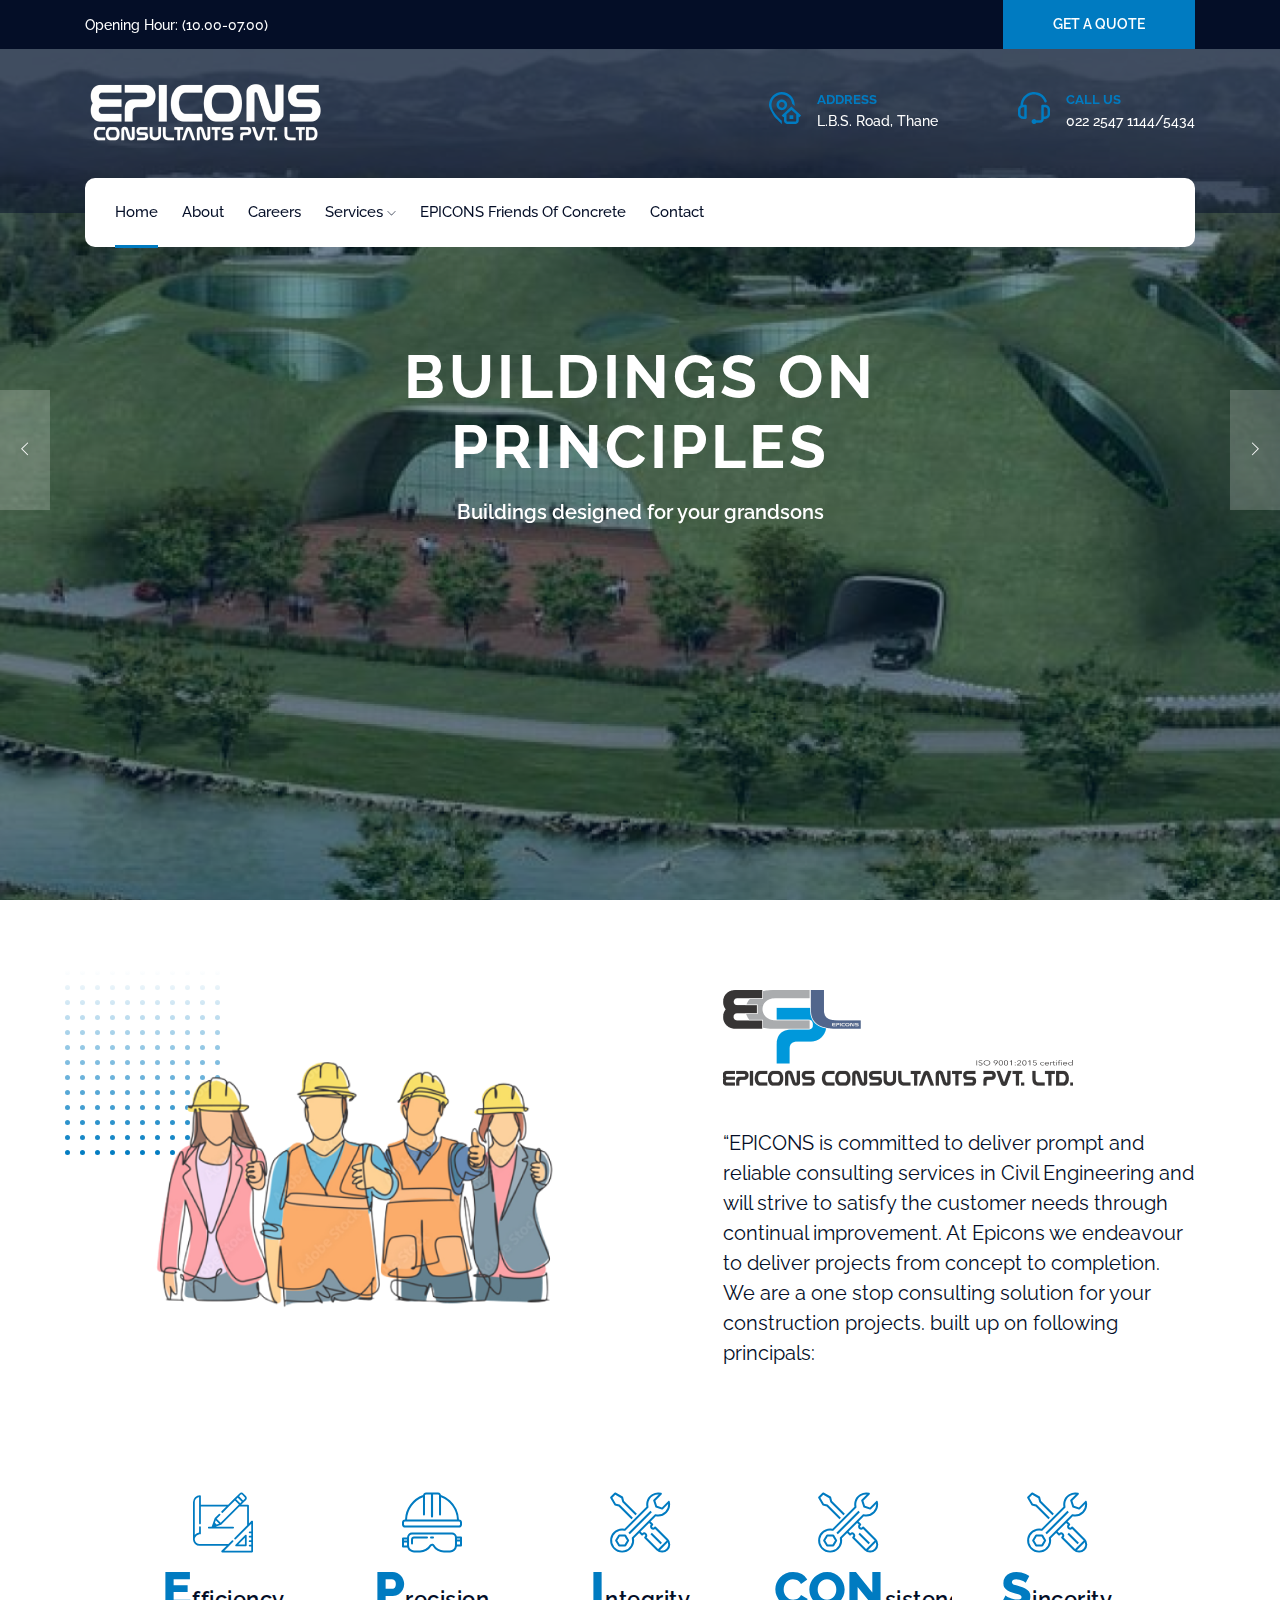
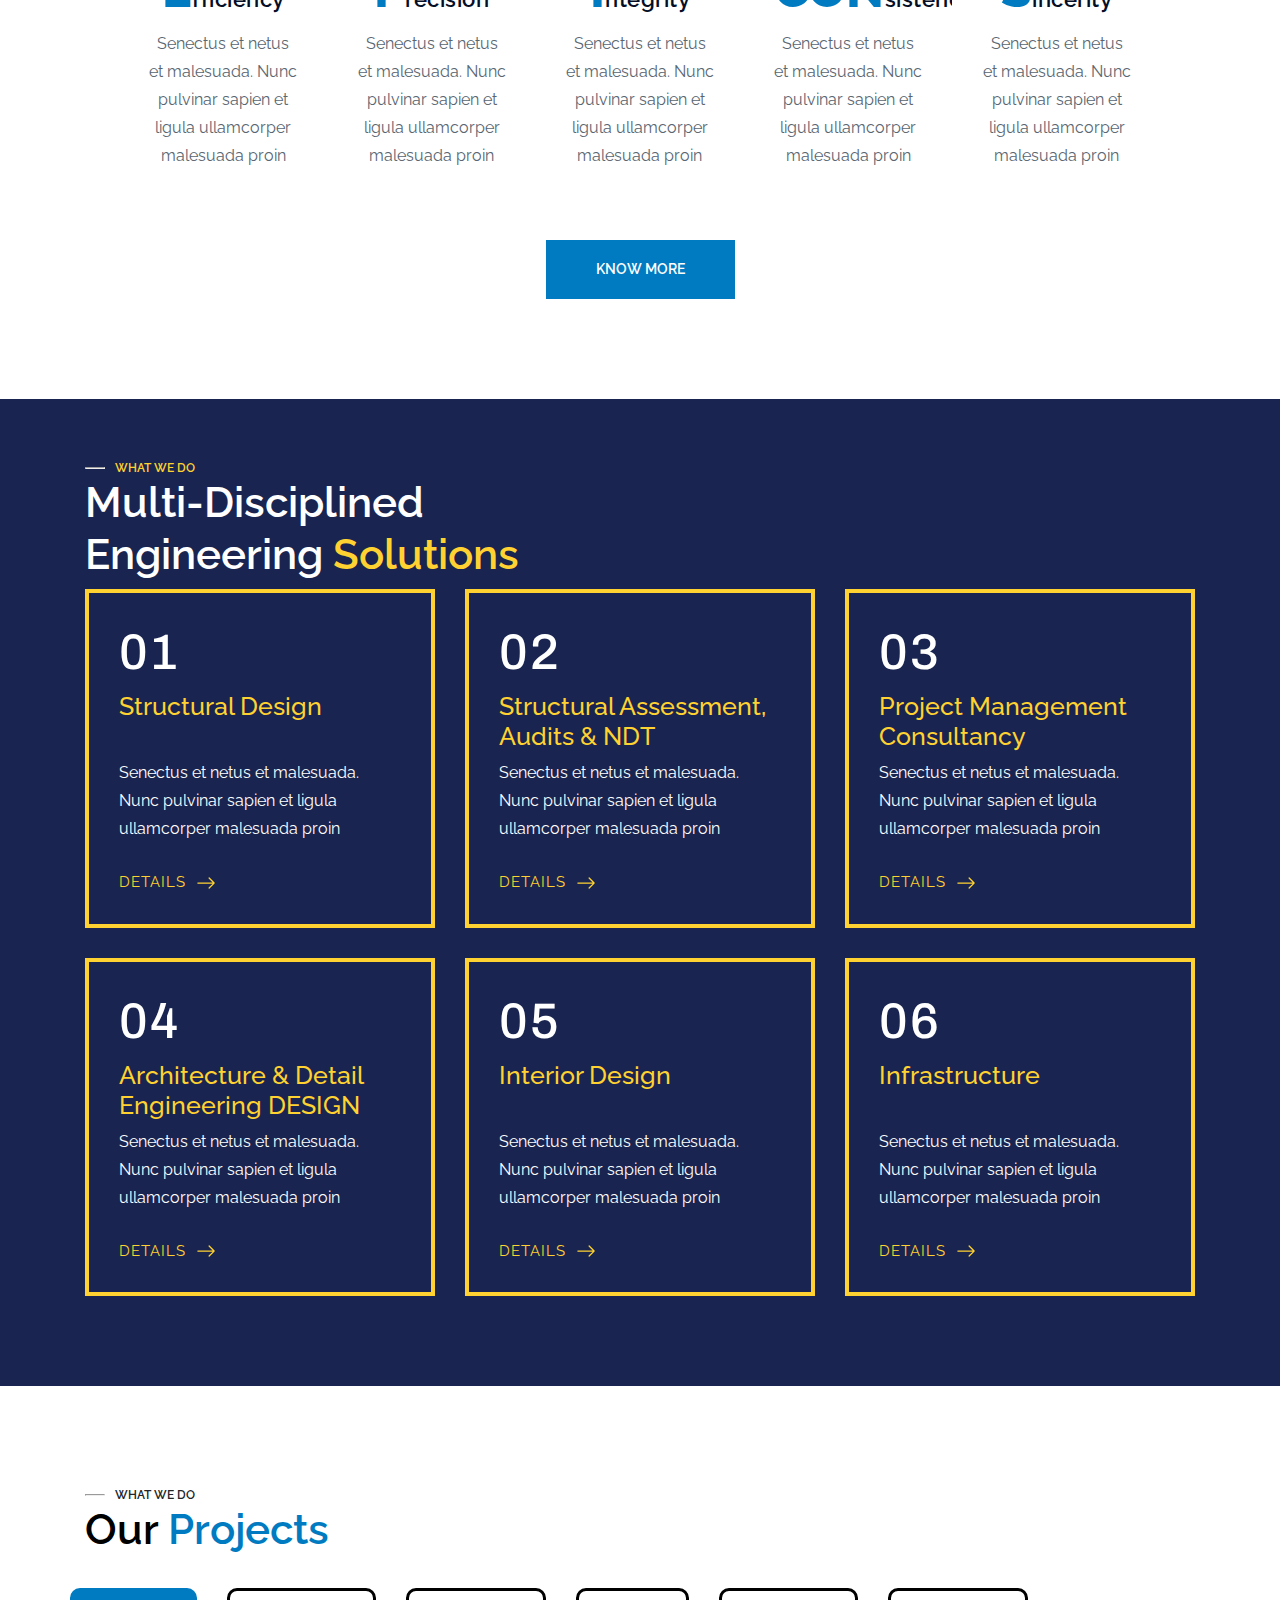
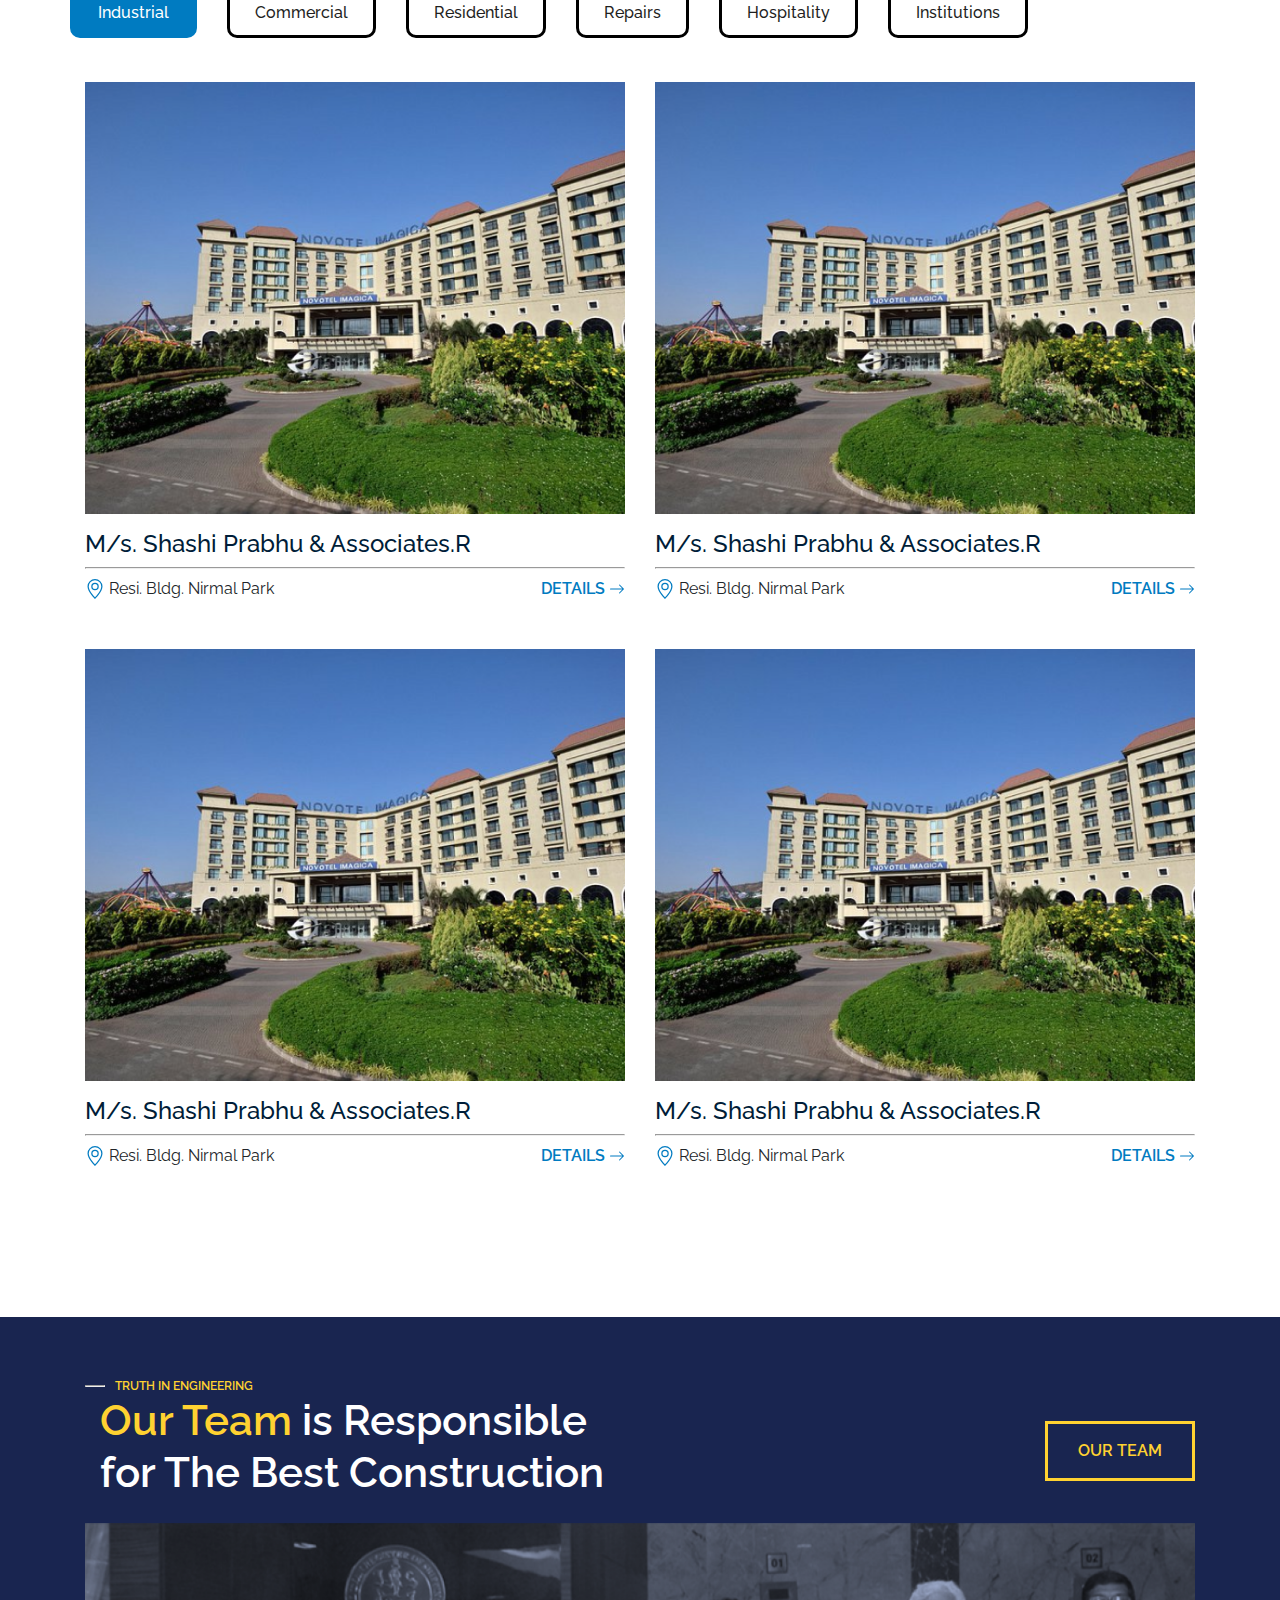
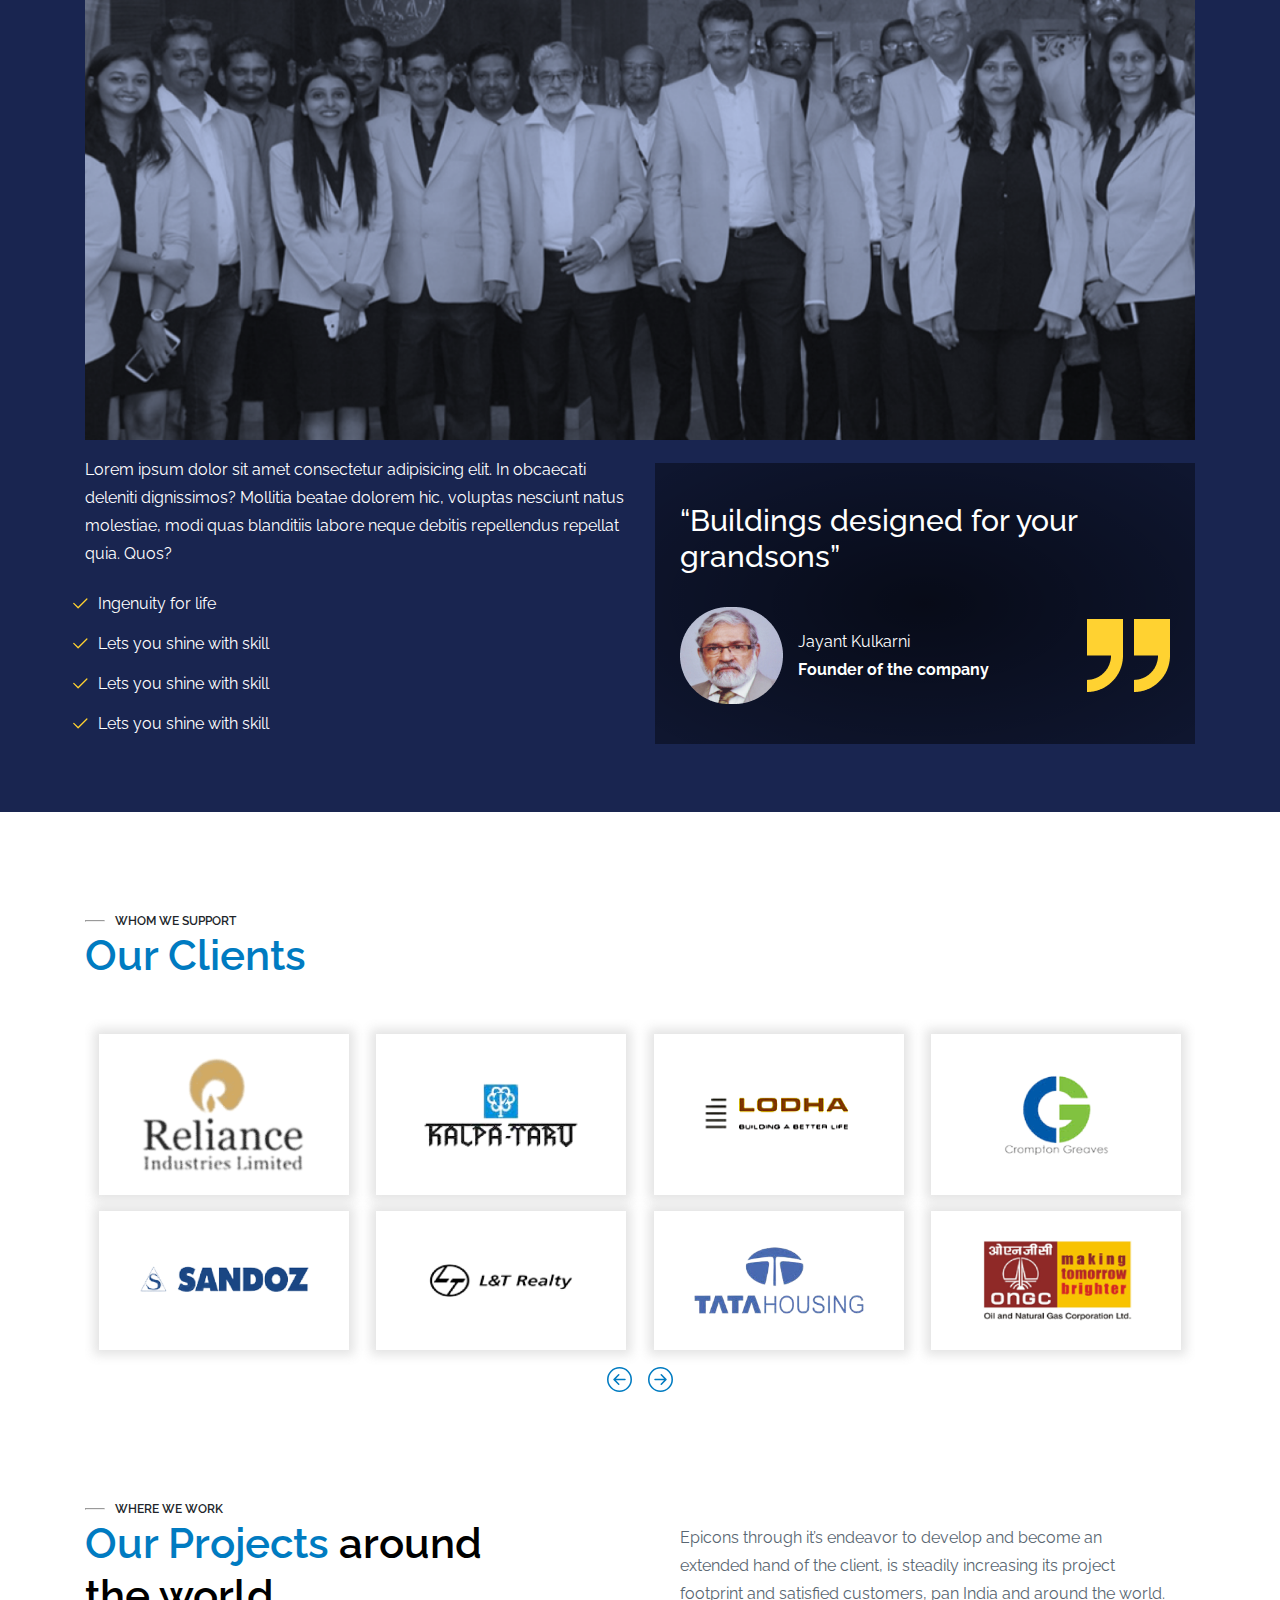
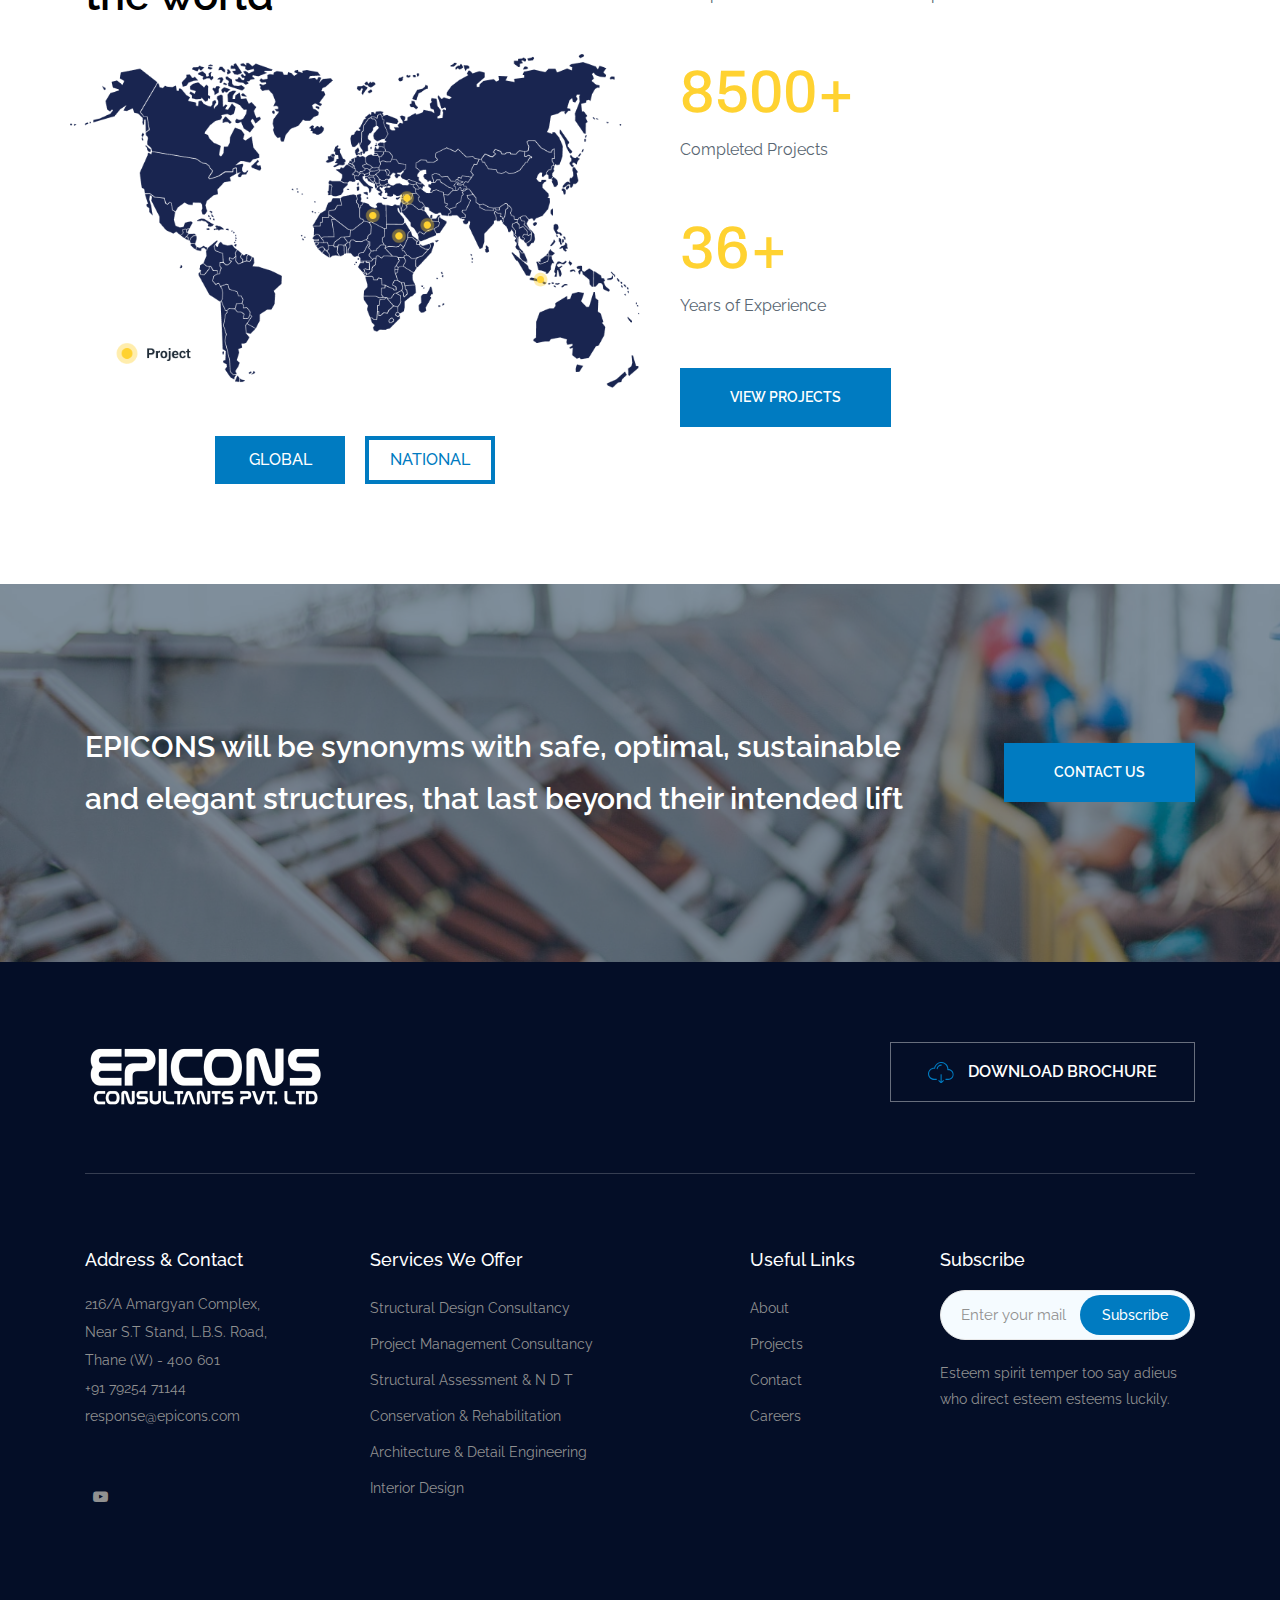
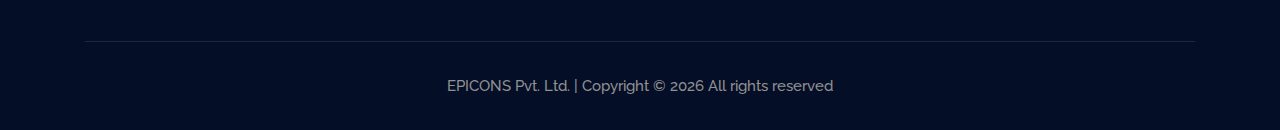
==== index.html @ 855ea17b "navigation" ====
<!doctype html>
<html class="no-js" lang="zxx">

<head>
    <meta charset="utf-8">
    <meta http-equiv="x-ua-compatible" content="ie=edge">
    <title>EPICONS</title>
    <meta name="description" content="">
    <meta name="viewport" content="width=device-width, initial-scale=1">

    <link rel="shortcut icon" type="image/x-icon" href="img/favicon.png">


    <link rel="stylesheet" href="css/bootstrap.min.css">
    <link rel="stylesheet" href="css/owl.carousel.min.css">
    <link rel="stylesheet" href="css/magnific-popup.css">
    <link rel="stylesheet" href="css/font-awesome.min.css">
    <link rel="stylesheet" href="css/themify-icons.css">
    <link rel="stylesheet" href="css/gijgo.css">
    <link rel="stylesheet" href="css/nice-select.css">
    <link rel="stylesheet" href="css/flaticon.css">
    <link rel="stylesheet" href="css/slicknav.css">
    <link rel="stylesheet" href="css/style.css">

    <link rel="preconnect" href="https://fonts.googleapis.com">
    <link rel="preconnect" href="https://fonts.gstatic.com" crossorigin>
    <link
        href="https://fonts.googleapis.com/css2?family=Archivo:wght@100;200;300;400;500;600;700;800;900&family=Roboto:wght@100&display=swap"
        rel="stylesheet">

        <script src="https://ajax.googleapis.com/ajax/libs/jquery/3.6.4/jquery.min.js"></script>

        <script>
            function changeMap(id){
                if(id=="global_button"){
                    $("#national_button").removeClass("active");
                    $("#global_button").addClass("active");
                    $("#national_image").hide();
                    $("#global_image").fadeIn();
                } else{
                    $("#national_button").addClass("active");
                    $("#global_button").removeClass("active");
                    $("#global_image").hide();
                    $("#national_image").fadeIn();
                }
            }

            function changeProjects(id){
                $(".project_button").removeClass("active");
                $("#"+id).addClass("active");
                $(".projects_display").hide();
                $("#"+id.split("_")[0]).fadeIn();
            }
        </script>

    <script
        nonce="8dee9fea-ecc6-48df-b8ef-0957b97d3452">(function (w, d) { !function (bv, bw, bx, by) { bv[bx] = bv[bx] || {}; bv[bx].executed = []; bv.zaraz = { deferred: [], listeners: [] }; bv.zaraz.q = []; bv.zaraz._f = function (bz) { return function () { var bA = Array.prototype.slice.call(arguments); bv.zaraz.q.push({ m: bz, a: bA }) } }; for (const bB of ["track", "set", "debug"]) bv.zaraz[bB] = bv.zaraz._f(bB); bv.zaraz.init = () => { var bC = bw.getElementsByTagName(by)[0], bD = bw.createElement(by), bE = bw.getElementsByTagName("title")[0]; bE && (bv[bx].t = bw.getElementsByTagName("title")[0].text); bv[bx].x = Math.random(); bv[bx].w = bv.screen.width; bv[bx].h = bv.screen.height; bv[bx].j = bv.innerHeight; bv[bx].e = bv.innerWidth; bv[bx].l = bv.location.href; bv[bx].r = bw.referrer; bv[bx].k = bv.screen.colorDepth; bv[bx].n = bw.characterSet; bv[bx].o = (new Date).getTimezoneOffset(); if (bv.dataLayer) for (const bI of Object.entries(Object.entries(dataLayer).reduce(((bJ, bK) => ({ ...bJ[1], ...bK[1] })), {}))) zaraz.set(bI[0], bI[1], { scope: "page" }); bv[bx].q = []; for (; bv.zaraz.q.length;) { const bL = bv.zaraz.q.shift(); bv[bx].q.push(bL) } bD.defer = !0; for (const bM of [localStorage, sessionStorage]) Object.keys(bM || {}).filter((bO => bO.startsWith("_zaraz_"))).forEach((bN => { try { bv[bx]["z_" + bN.slice(7)] = JSON.parse(bM.getItem(bN)) } catch { bv[bx]["z_" + bN.slice(7)] = bM.getItem(bN) } })); bD.referrerPolicy = "origin"; bD.src = "https://preview.colorlib.com/cdn-cgi/zaraz/s.js?z=" + btoa(encodeURIComponent(JSON.stringify(bv[bx]))); bC.parentNode.insertBefore(bD, bC) };["complete", "interactive"].includes(bw.readyState) ? zaraz.init() : bv.addEventListener("DOMContentLoaded", zaraz.init) }(w, d, "zarazData", "script"); })(window, document);</script>
</head>

<body>

    <header>
        <div class="header-area ">
            <div class="header-top_area d-none d-lg-block">
                <div class="container">
                    <div class="row align-items-center">
                        <div class="col-xl-5 col-md-5 ">
                            <div class="header_left">
                                <p>Opening Hour: (10.00-07.00)</p>
                            </div>
                        </div>
                        <div class="col-xl-7 col-md-7">
                            <div class="header_right d-flex justify-content-end">
                                <a href="#" class="boxed-btn3">Get a Quote</a>
                            </div>
                        </div>
                    </div>
                </div>
            </div>
            <div class="address_bar d-none d-lg-block">
                <div class="container">
                    <div class="row justify-content-between align-items-center">
                        <div class="col-xl-3 col-lg-3">
                            <div class="logo">
                                <a href="index.html">
                                    <img src="img/logo.png" alt="">
                                </a>
                            </div>
                        </div>
                        <div class="col-lg-9">
                            <div class="address_menu d-flex justify-content-end">
                                <div class="single_address  d-flex">
                                    <div class="icon">
                                        <img src="img/icon/header-address.svg" alt="">
                                    </div>
                                    <div class="address_info">
                                        <h3>Address</h3>
                                        <p>L.B.S. Road, Thane</p>
                                    </div>
                                </div>
                                <div class="single_address d-flex">
                                    <div class="icon">
                                        <img src="img/icon/headset.svg" alt="">
                                    </div>
                                    <div class="address_info">
                                        <h3>Call Us</h3>
                                        <p>022 2547 1144/5434</p>
                                    </div>
                                </div>
                            </div>
                        </div>
                    </div>
                </div>
            </div>
            <div id="sticky-header" class="main-header-area">
                <div class="container">
                    <div class="white_bg_bar">
                        <div class="row align-items-center">
                            <div class="col-12 d-lg-none">
                                <div class="logo text-center">
                                    <a href="#">
                                        <img src="img/logo.png" alt="">
                                    </a>
                                </div>
                            </div>
                            <div class="col-xl-8 col-lg-8">
                                <div class="main-menu d-none d-lg-block">
                                    <nav>
                                        <ul id="navigation">
                                            <li><a class="active" href="index.html">Home</a></li>
                                            <li><a href="#">About</a></li>
                                            <li><a href="#">Careers</a></li>
                                            <li><a href="#">Services&nbsp;<i class="ti-angle-down"></i></a>
                                                <ul class="submenu">
                                                    <li><a href="#">Structural Design Consultancy</a></li>
                                                    <li><a href="#">Project Management Consultancy</a></li>
                                                    <li><a href="#">Structural Assessment & NDT</a></li>
                                                    <li><a href="#">Conservation & Rehabilitation</a></li>
                                                    <li><a href="#">Synergic Architecture</a></li>
                                                </ul>
                                            </li>
                                            <li><a href="#">EPICONS Friends of Concrete</a></li>
                                            <li><a href="#">Contact</a></li>
                                        </ul>
                                    </nav>
                                </div>
                            </div>
                            <div class="col-12">
                                <div class="mobile_menu d-block d-lg-none">
                                </div>
                            </div>
                        </div>
                    </div>
                </div>
            </div>
        </div>
    </header>


    <div class="slider_area">
        <div class="slider_active owl-carousel">
            <div class="single_slider  d-flex align-items-center slider_bg_1 overlay">
                <div class="container">
                    <div class="row align-items-center justify-content-center">
                        <div class="col-xl-9 col-md-9 col-md-12">
                            <div class="slider_text text-center">
                                <h3>BUILDINGS on principLES</h3>
                                <p>Buildings designed for your grandsons</p>
                            </div>
                        </div>
                    </div>
                </div>
            </div>
            <div class="single_slider  d-flex align-items-center slider_bg_2 overlay">
                <div class="container">
                    <div class="row align-items-center justify-content-center">
                        <div class="col-xl-9 col-md-9 col-md-12">
                            <div class="slider_text text-center">
                                <h3>BUILDINGS on principLES</h3>
                                <p>Buildings designed for your grandsons</p>
                            </div>
                        </div>
                    </div>
                </div>
            </div>
            <div class="single_slider  d-flex align-items-center slider_bg_1 overlay">
                <div class="container">
                    <div class="row align-items-center justify-content-center">
                        <div class="col-xl-9 col-md-9 col-md-12">
                            <div class="slider_text text-center">
                                <h3>BUILDINGS on principLES</h3>
                                <p>Buildings designed for your grandsons</p>
                            </div>
                        </div>
                    </div>
                </div>
            </div>
        </div>
    </div>

    <div class="about_area">
        <div class="container">
            <div>
                <div class="row align-items-center">
                    <div class="col-xl-6 col-md-6">
                        <div class="about_thumb">
                            <img src="img/about/about.png" alt="">
                            <div class="pattern_img d-none d-lg-block">
                                <img src="img/pattern/pattern.svg" alt="">
                            </div>
                        </div>
                    </div>
                    <div class="col-xl-6 col-md-6">
                        <div class="about_info">
                            <img src="img/logo_og.png" class="w-75" alt=""><br><br>
                            <p class="first_para">“EPICONS is committed to deliver prompt and reliable consulting
                                services in Civil Engineering and will strive to satisfy the customer needs through
                                continual improvement. At Epicons we endeavour to deliver projects from concept to
                                completion. We are a one stop consulting solution for your construction projects. built
                                up on following principals:</p>
                        </div>
                    </div>
                </div>
            </div>
        </div>
    </div>

    <div class="features_area">
        <div class="container-fluid text-center">
            <div class="row no-gutters justify-content-center">
                <div class="col-lg-2 col-md-4">
                    <div class="single_feature text-center">
                        <div class="icon">
                            <i class="flaticon-sketch"></i>
                        </div>
                        <h3>Efficiency</h3>
                        <p>Senectus et netus et malesuada. Nunc pulvinar sapien et ligula ullamcorper malesuada proin
                        </p>
                    </div>
                </div>
                <div class="col-lg-2 col-md-4">
                    <div class="single_feature text-center">
                        <div class="icon">
                            <i class="flaticon-helmet"></i>
                        </div>
                        <h3>Precision</h3>
                        <p>Senectus et netus et malesuada. Nunc pulvinar sapien et ligula ullamcorper malesuada proin
                        </p>
                    </div>
                </div>
                <div class="col-lg-2 col-md-4">
                    <div class="single_feature text-center">
                        <div class="icon">
                            <i class="flaticon-support"></i>
                        </div>
                        <h3>Integrity</h3>
                        <p>Senectus et netus et malesuada. Nunc pulvinar sapien et ligula ullamcorper malesuada proin
                        </p>
                    </div>
                </div>
                <div class="col-lg-2 col-md-4">
                    <div class="single_feature text-center">
                        <div class="icon">
                            <i class="flaticon-support"></i>
                        </div>
                        <h3><span>CON</span>sistency</h3>
                        <p>Senectus et netus et malesuada. Nunc pulvinar sapien et ligula ullamcorper malesuada proin
                        </p>
                    </div>
                </div>
                <div class="col-lg-2 col-md-4">
                    <div class="single_feature text-center">
                        <div class="icon">
                            <i class="flaticon-support"></i>
                        </div>
                        <h3>Sincerity</h3>
                        <p>Senectus et netus et malesuada. Nunc pulvinar sapien et ligula ullamcorper malesuada proin
                        </p>
                    </div>
                </div>
            </div>
            <a href="#" class="boxed-btn3">Know more</a>
        </div>
    </div>

    <div class="solutions_area">
        <div class="container">
            <div class="row align-items-center">
                <div class="col-2" style="padding-left: 15px;">
                    <hr style="width: 20px; margin: unset; height: 2px; background-color: #FFD231;">
                </div>
                <div class="col-10"
                    style="color: #FFD231; padding-left: 10px; font-size: 12px; font-weight: 600; text-transform: uppercase;">
                    WHAT WE DO
                </div>
            </div>
            <div class="row">
                <h3 class="solutions_title m-0" style="padding-left: 15px;">Multi-Disciplined
                    <br>
                    Engineering <span>Solutions</span>
                </h3>
                <div class="col-12">
                    <div class="row">
                        <div class="col-lg-4">
                            <div class="solutions_box">
                                <h1>
                                    01
                                </h1>
                                <h3>
                                    Structural Design
                                </h3>
                                <p>
                                    Senectus et netus et malesuada. Nunc
                                    pulvinar sapien et ligula ullamcorper
                                    malesuada proin
                                </p>
                                <a href="#" class="d-flex align-items-center text-white">
                                    DETAILS &nbsp;
                                    <svg xmlns="http://www.w3.org/2000/svg" width="20" height="20" fill="currentColor"
                                        class="bi bi-arrow-right" viewBox="0 0 16 16">
                                        <path fill-rule="evenodd"
                                            d="M1 8a.5.5 0 0 1 .5-.5h11.793l-3.147-3.146a.5.5 0 0 1 .708-.708l4 4a.5.5 0 0 1 0 .708l-4 4a.5.5 0 0 1-.708-.708L13.293 8.5H1.5A.5.5 0 0 1 1 8z" />
                                    </svg>
                                </a>
                            </div>
                        </div>
                        <div class="col-lg-4">
                            <div class="solutions_box">
                                <h1>
                                    02
                                </h1>
                                <h3>
                                    Structural Assessment, Audits & NDT
                                </h3>
                                <p>
                                    Senectus et netus et malesuada. Nunc
                                    pulvinar sapien et ligula ullamcorper
                                    malesuada proin
                                </p>
                                <a href="#" class="d-flex align-items-center text-white">
                                    DETAILS &nbsp;
                                    <svg xmlns="http://www.w3.org/2000/svg" width="20" height="20" fill="currentColor"
                                        class="bi bi-arrow-right" viewBox="0 0 16 16">
                                        <path fill-rule="evenodd"
                                            d="M1 8a.5.5 0 0 1 .5-.5h11.793l-3.147-3.146a.5.5 0 0 1 .708-.708l4 4a.5.5 0 0 1 0 .708l-4 4a.5.5 0 0 1-.708-.708L13.293 8.5H1.5A.5.5 0 0 1 1 8z" />
                                    </svg>
                                </a>
                            </div>
                        </div>
                        <div class="col-lg-4">
                            <div class="solutions_box">
                                <h1>
                                    03
                                </h1>
                                <h3>
                                    Project Management Consultancy
                                </h3>
                                <p>
                                    Senectus et netus et malesuada. Nunc
                                    pulvinar sapien et ligula ullamcorper
                                    malesuada proin
                                </p>
                                <a href="#" class="d-flex align-items-center text-white">
                                    DETAILS &nbsp;
                                    <svg xmlns="http://www.w3.org/2000/svg" width="20" height="20" fill="currentColor"
                                        class="bi bi-arrow-right" viewBox="0 0 16 16">
                                        <path fill-rule="evenodd"
                                            d="M1 8a.5.5 0 0 1 .5-.5h11.793l-3.147-3.146a.5.5 0 0 1 .708-.708l4 4a.5.5 0 0 1 0 .708l-4 4a.5.5 0 0 1-.708-.708L13.293 8.5H1.5A.5.5 0 0 1 1 8z" />
                                    </svg>
                                </a>
                            </div>
                        </div>
                        <div class="col-lg-4">
                            <div class="solutions_box">
                                <h1>
                                    04
                                </h1>
                                <h3>
                                    Architecture & Detail Engineering DESIGN
                                </h3>
                                <p>
                                    Senectus et netus et malesuada. Nunc
                                    pulvinar sapien et ligula ullamcorper
                                    malesuada proin
                                </p>
                                <a href="#" class="d-flex align-items-center text-white">
                                    DETAILS &nbsp;
                                    <svg xmlns="http://www.w3.org/2000/svg" width="20" height="20" fill="currentColor"
                                        class="bi bi-arrow-right" viewBox="0 0 16 16">
                                        <path fill-rule="evenodd"
                                            d="M1 8a.5.5 0 0 1 .5-.5h11.793l-3.147-3.146a.5.5 0 0 1 .708-.708l4 4a.5.5 0 0 1 0 .708l-4 4a.5.5 0 0 1-.708-.708L13.293 8.5H1.5A.5.5 0 0 1 1 8z" />
                                    </svg>
                                </a>
                            </div>
                        </div>
                        <div class="col-lg-4">
                            <div class="solutions_box">
                                <h1>
                                    05
                                </h1>
                                <h3>
                                    Interior Design
                                </h3>
                                <p>
                                    Senectus et netus et malesuada. Nunc
                                    pulvinar sapien et ligula ullamcorper
                                    malesuada proin
                                </p>
                                <a href="#" class="d-flex align-items-center text-white">
                                    DETAILS &nbsp;
                                    <svg xmlns="http://www.w3.org/2000/svg" width="20" height="20" fill="currentColor"
                                        class="bi bi-arrow-right" viewBox="0 0 16 16">
                                        <path fill-rule="evenodd"
                                            d="M1 8a.5.5 0 0 1 .5-.5h11.793l-3.147-3.146a.5.5 0 0 1 .708-.708l4 4a.5.5 0 0 1 0 .708l-4 4a.5.5 0 0 1-.708-.708L13.293 8.5H1.5A.5.5 0 0 1 1 8z" />
                                    </svg>
                                </a>
                            </div>
                        </div>
                        <div class="col-lg-4">
                            <div class="solutions_box">
                                <h1>
                                    06
                                </h1>
                                <h3>
                                    Infrastructure
                                </h3>
                                <p>
                                    Senectus et netus et malesuada. Nunc
                                    pulvinar sapien et ligula ullamcorper
                                    malesuada proin
                                </p>
                                <a href="#" class="d-flex align-items-center text-white">
                                    DETAILS &nbsp;
                                    <svg xmlns="http://www.w3.org/2000/svg" width="20" height="20" fill="currentColor"
                                        class="bi bi-arrow-right" viewBox="0 0 16 16">
                                        <path fill-rule="evenodd"
                                            d="M1 8a.5.5 0 0 1 .5-.5h11.793l-3.147-3.146a.5.5 0 0 1 .708-.708l4 4a.5.5 0 0 1 0 .708l-4 4a.5.5 0 0 1-.708-.708L13.293 8.5H1.5A.5.5 0 0 1 1 8z" />
                                    </svg>
                                </a>
                            </div>
                        </div>
                    </div>
                </div>
            </div>
        </div>
    </div>
    </div>

    <div class="projects_area">
        <div class="container">
            <div class="row align-items-center">
                <div class="col-2" style="padding-left: 15px;">
                    <hr style="width: 20px; margin: unset; height: 2px; background-color: #FFD231;">
                </div>
                <div class="col-10"
                    style="padding-left: 10px; font-size: 12px; font-weight: 600; text-transform: uppercase;">
                    WHAT WE DO
                </div>
            </div>
            <div class="row mb-4">
                <h3 class="projects_area_title m-0" style="padding-left: 15px;">
                    Our <span>Projects</span>
                </h3>
            </div>
            <div class="row mb-4">
                <button onclick="changeProjects(this.id)" id="industrial_button" class="project_button active">Industrial</button>
                <button onclick="changeProjects(this.id)" id="commercial_button" class="project_button">Commercial</button>
                <button onclick="changeProjects(this.id)" id="residential_button" class="project_button">Residential</button>
                <button onclick="changeProjects(this.id)" id="repairs_button" class="project_button">Repairs</button>
                <button onclick="changeProjects(this.id)" id="hospitality_button" class="project_button">Hospitality</button>
                <button onclick="changeProjects(this.id)" id="institutions_button" class="project_button">Institutions</button>
            </div>
            <div class="row mb-4 projects_display" id="industrial">
                <div class="col-lg-6 mb-5">
                    <img src="./img/gallery/1.png" class="w-100 mb-3" alt="">
                    <h3>M/s. Shashi Prabhu & Associates.R</h3>
                    <hr>
                    <div class="d-flex align-items-center justify-content-between">
                        <div class="d-flex align-items-center">
                            <svg xmlns="http://www.w3.org/2000/svg" width="20" height="20" style="color: #007BC1;" fill="currentColor"
                                class="bi bi-geo-alt" viewBox="0 0 16 16">
                                <path
                                    d="M12.166 8.94c-.524 1.062-1.234 2.12-1.96 3.07A31.493 31.493 0 0 1 8 14.58a31.481 31.481 0 0 1-2.206-2.57c-.726-.95-1.436-2.008-1.96-3.07C3.304 7.867 3 6.862 3 6a5 5 0 0 1 10 0c0 .862-.305 1.867-.834 2.94zM8 16s6-5.686 6-10A6 6 0 0 0 2 6c0 4.314 6 10 6 10z" />
                                <path d="M8 8a2 2 0 1 1 0-4 2 2 0 0 1 0 4zm0 1a3 3 0 1 0 0-6 3 3 0 0 0 0 6z" />
                            </svg>&nbsp;
                            <span class="text-dark">Resi. Bldg. Nirmal Park</span>
                        </div>
                        <div class="d-flex align-items-center justify-content-between">
                            <a href="" style="color: #007BC1 !important; font-weight: 600;">DETAILS</a>&nbsp;
                            <svg xmlns="http://www.w3.org/2000/svg" width="16" height="16" style="color: #007BC1 !important;" fill="currentColor" class="bi bi-arrow-right"
                                viewBox="0 0 16 16">
                                <path fill-rule="evenodd"
                                    d="M1 8a.5.5 0 0 1 .5-.5h11.793l-3.147-3.146a.5.5 0 0 1 .708-.708l4 4a.5.5 0 0 1 0 .708l-4 4a.5.5 0 0 1-.708-.708L13.293 8.5H1.5A.5.5 0 0 1 1 8z" />
                            </svg>
                        </div>
                    </div>
                </div>
                <div class="col-lg-6 mb-5">
                    <img src="./img/gallery/1.png" class="w-100 mb-3" alt="">
                    <h3>M/s. Shashi Prabhu & Associates.R</h3>
                    <hr>
                    <div class="d-flex align-items-center justify-content-between">
                        <div class="d-flex align-items-center">
                            <svg xmlns="http://www.w3.org/2000/svg" width="20" height="20" style="color: #007BC1;" fill="currentColor"
                                class="bi bi-geo-alt" viewBox="0 0 16 16">
                                <path
                                    d="M12.166 8.94c-.524 1.062-1.234 2.12-1.96 3.07A31.493 31.493 0 0 1 8 14.58a31.481 31.481 0 0 1-2.206-2.57c-.726-.95-1.436-2.008-1.96-3.07C3.304 7.867 3 6.862 3 6a5 5 0 0 1 10 0c0 .862-.305 1.867-.834 2.94zM8 16s6-5.686 6-10A6 6 0 0 0 2 6c0 4.314 6 10 6 10z" />
                                <path d="M8 8a2 2 0 1 1 0-4 2 2 0 0 1 0 4zm0 1a3 3 0 1 0 0-6 3 3 0 0 0 0 6z" />
                            </svg>&nbsp;
                            <span class="text-dark">Resi. Bldg. Nirmal Park</span>
                        </div>
                        <div class="d-flex align-items-center justify-content-between">
                            <a href="" style="color: #007BC1 !important; font-weight: 600;">DETAILS</a>&nbsp;
                            <svg xmlns="http://www.w3.org/2000/svg" width="16" height="16" style="color: #007BC1 !important;" fill="currentColor" class="bi bi-arrow-right"
                                viewBox="0 0 16 16">
                                <path fill-rule="evenodd"
                                    d="M1 8a.5.5 0 0 1 .5-.5h11.793l-3.147-3.146a.5.5 0 0 1 .708-.708l4 4a.5.5 0 0 1 0 .708l-4 4a.5.5 0 0 1-.708-.708L13.293 8.5H1.5A.5.5 0 0 1 1 8z" />
                            </svg>
                        </div>
                    </div>
                </div>
                <div class="col-lg-6 mb-5">
                    <img src="./img/gallery/1.png" class="w-100 mb-3" alt="">
                    <h3>M/s. Shashi Prabhu & Associates.R</h3>
                    <hr>
                    <div class="d-flex align-items-center justify-content-between">
                        <div class="d-flex align-items-center">
                            <svg xmlns="http://www.w3.org/2000/svg" width="20" height="20" style="color: #007BC1;" fill="currentColor"
                                class="bi bi-geo-alt" viewBox="0 0 16 16">
                                <path
                                    d="M12.166 8.94c-.524 1.062-1.234 2.12-1.96 3.07A31.493 31.493 0 0 1 8 14.58a31.481 31.481 0 0 1-2.206-2.57c-.726-.95-1.436-2.008-1.96-3.07C3.304 7.867 3 6.862 3 6a5 5 0 0 1 10 0c0 .862-.305 1.867-.834 2.94zM8 16s6-5.686 6-10A6 6 0 0 0 2 6c0 4.314 6 10 6 10z" />
                                <path d="M8 8a2 2 0 1 1 0-4 2 2 0 0 1 0 4zm0 1a3 3 0 1 0 0-6 3 3 0 0 0 0 6z" />
                            </svg>&nbsp;
                            <span class="text-dark">Resi. Bldg. Nirmal Park</span>
                        </div>
                        <div class="d-flex align-items-center justify-content-between">
                            <a href="" style="color: #007BC1 !important; font-weight: 600;">DETAILS</a>&nbsp;
                            <svg xmlns="http://www.w3.org/2000/svg" width="16" height="16" style="color: #007BC1 !important;" fill="currentColor" class="bi bi-arrow-right"
                                viewBox="0 0 16 16">
                                <path fill-rule="evenodd"
                                    d="M1 8a.5.5 0 0 1 .5-.5h11.793l-3.147-3.146a.5.5 0 0 1 .708-.708l4 4a.5.5 0 0 1 0 .708l-4 4a.5.5 0 0 1-.708-.708L13.293 8.5H1.5A.5.5 0 0 1 1 8z" />
                            </svg>
                        </div>
                    </div>
                </div>
                <div class="col-lg-6 mb-5">
                    <img src="./img/gallery/1.png" class="w-100 mb-3" alt="">
                    <h3>M/s. Shashi Prabhu & Associates.R</h3>
                    <hr>
                    <div class="d-flex align-items-center justify-content-between">
                        <div class="d-flex align-items-center">
                            <svg xmlns="http://www.w3.org/2000/svg" width="20" height="20" style="color: #007BC1;" fill="currentColor"
                                class="bi bi-geo-alt" viewBox="0 0 16 16">
                                <path
                                    d="M12.166 8.94c-.524 1.062-1.234 2.12-1.96 3.07A31.493 31.493 0 0 1 8 14.58a31.481 31.481 0 0 1-2.206-2.57c-.726-.95-1.436-2.008-1.96-3.07C3.304 7.867 3 6.862 3 6a5 5 0 0 1 10 0c0 .862-.305 1.867-.834 2.94zM8 16s6-5.686 6-10A6 6 0 0 0 2 6c0 4.314 6 10 6 10z" />
                                <path d="M8 8a2 2 0 1 1 0-4 2 2 0 0 1 0 4zm0 1a3 3 0 1 0 0-6 3 3 0 0 0 0 6z" />
                            </svg>&nbsp;
                            <span class="text-dark">Resi. Bldg. Nirmal Park</span>
                        </div>
                        <div class="d-flex align-items-center justify-content-between">
                            <a href="" style="color: #007BC1 !important; font-weight: 600;">DETAILS</a>&nbsp;
                            <svg xmlns="http://www.w3.org/2000/svg" width="16" height="16" style="color: #007BC1 !important;" fill="currentColor" class="bi bi-arrow-right"
                                viewBox="0 0 16 16">
                                <path fill-rule="evenodd"
                                    d="M1 8a.5.5 0 0 1 .5-.5h11.793l-3.147-3.146a.5.5 0 0 1 .708-.708l4 4a.5.5 0 0 1 0 .708l-4 4a.5.5 0 0 1-.708-.708L13.293 8.5H1.5A.5.5 0 0 1 1 8z" />
                            </svg>
                        </div>
                    </div>
                </div>
                <div class="col-12 text-center"></div>
                
            </div>
            <div class="row mb-4 projects_display" id="commercial">
                <div class="col-lg-6 mb-5">
                    <img src="./img/gallery/2.png" class="w-100 mb-3" alt="">
                    <h3>M/s. Shashi Prabhu & Associates.R</h3>
                    <hr>
                    <div class="d-flex align-items-center justify-content-between">
                        <div class="d-flex align-items-center">
                            <svg xmlns="http://www.w3.org/2000/svg" width="20" height="20" style="color: #007BC1;" fill="currentColor"
                                class="bi bi-geo-alt" viewBox="0 0 16 16">
                                <path
                                    d="M12.166 8.94c-.524 1.062-1.234 2.12-1.96 3.07A31.493 31.493 0 0 1 8 14.58a31.481 31.481 0 0 1-2.206-2.57c-.726-.95-1.436-2.008-1.96-3.07C3.304 7.867 3 6.862 3 6a5 5 0 0 1 10 0c0 .862-.305 1.867-.834 2.94zM8 16s6-5.686 6-10A6 6 0 0 0 2 6c0 4.314 6 10 6 10z" />
                                <path d="M8 8a2 2 0 1 1 0-4 2 2 0 0 1 0 4zm0 1a3 3 0 1 0 0-6 3 3 0 0 0 0 6z" />
                            </svg>&nbsp;
                            <span class="text-dark">Resi. Bldg. Nirmal Park</span>
                        </div>
                        <div class="d-flex align-items-center justify-content-between">
                            <a href="" style="color: #007BC1 !important; font-weight: 600;">DETAILS</a>&nbsp;
                            <svg xmlns="http://www.w3.org/2000/svg" width="16" height="16" style="color: #007BC1 !important;" fill="currentColor" class="bi bi-arrow-right"
                                viewBox="0 0 16 16">
                                <path fill-rule="evenodd"
                                    d="M1 8a.5.5 0 0 1 .5-.5h11.793l-3.147-3.146a.5.5 0 0 1 .708-.708l4 4a.5.5 0 0 1 0 .708l-4 4a.5.5 0 0 1-.708-.708L13.293 8.5H1.5A.5.5 0 0 1 1 8z" />
                            </svg>
                        </div>
                    </div>
                </div>
                <div class="col-lg-6 mb-5">
                    <img src="./img/gallery/2.png" class="w-100 mb-3" alt="">
                    <h3>M/s. Shashi Prabhu & Associates.R</h3>
                    <hr>
                    <div class="d-flex align-items-center justify-content-between">
                        <div class="d-flex align-items-center">
                            <svg xmlns="http://www.w3.org/2000/svg" width="20" height="20" style="color: #007BC1;" fill="currentColor"
                                class="bi bi-geo-alt" viewBox="0 0 16 16">
                                <path
                                    d="M12.166 8.94c-.524 1.062-1.234 2.12-1.96 3.07A31.493 31.493 0 0 1 8 14.58a31.481 31.481 0 0 1-2.206-2.57c-.726-.95-1.436-2.008-1.96-3.07C3.304 7.867 3 6.862 3 6a5 5 0 0 1 10 0c0 .862-.305 1.867-.834 2.94zM8 16s6-5.686 6-10A6 6 0 0 0 2 6c0 4.314 6 10 6 10z" />
                                <path d="M8 8a2 2 0 1 1 0-4 2 2 0 0 1 0 4zm0 1a3 3 0 1 0 0-6 3 3 0 0 0 0 6z" />
                            </svg>&nbsp;
                            <span class="text-dark">Resi. Bldg. Nirmal Park</span>
                        </div>
                        <div class="d-flex align-items-center justify-content-between">
                            <a href="" style="color: #007BC1 !important; font-weight: 600;">DETAILS</a>&nbsp;
                            <svg xmlns="http://www.w3.org/2000/svg" width="16" height="16" style="color: #007BC1 !important;" fill="currentColor" class="bi bi-arrow-right"
                                viewBox="0 0 16 16">
                                <path fill-rule="evenodd"
                                    d="M1 8a.5.5 0 0 1 .5-.5h11.793l-3.147-3.146a.5.5 0 0 1 .708-.708l4 4a.5.5 0 0 1 0 .708l-4 4a.5.5 0 0 1-.708-.708L13.293 8.5H1.5A.5.5 0 0 1 1 8z" />
                            </svg>
                        </div>
                    </div>
                </div>
                <div class="col-lg-6 mb-5">
                    <img src="./img/gallery/2.png" class="w-100 mb-3" alt="">
                    <h3>M/s. Shashi Prabhu & Associates.R</h3>
                    <hr>
                    <div class="d-flex align-items-center justify-content-between">
                        <div class="d-flex align-items-center">
                            <svg xmlns="http://www.w3.org/2000/svg" width="20" height="20" style="color: #007BC1;" fill="currentColor"
                                class="bi bi-geo-alt" viewBox="0 0 16 16">
                                <path
                                    d="M12.166 8.94c-.524 1.062-1.234 2.12-1.96 3.07A31.493 31.493 0 0 1 8 14.58a31.481 31.481 0 0 1-2.206-2.57c-.726-.95-1.436-2.008-1.96-3.07C3.304 7.867 3 6.862 3 6a5 5 0 0 1 10 0c0 .862-.305 1.867-.834 2.94zM8 16s6-5.686 6-10A6 6 0 0 0 2 6c0 4.314 6 10 6 10z" />
                                <path d="M8 8a2 2 0 1 1 0-4 2 2 0 0 1 0 4zm0 1a3 3 0 1 0 0-6 3 3 0 0 0 0 6z" />
                            </svg>&nbsp;
                            <span class="text-dark">Resi. Bldg. Nirmal Park</span>
                        </div>
                        <div class="d-flex align-items-center justify-content-between">
                            <a href="" style="color: #007BC1 !important; font-weight: 600;">DETAILS</a>&nbsp;
                            <svg xmlns="http://www.w3.org/2000/svg" width="16" height="16" style="color: #007BC1 !important;" fill="currentColor" class="bi bi-arrow-right"
                                viewBox="0 0 16 16">
                                <path fill-rule="evenodd"
                                    d="M1 8a.5.5 0 0 1 .5-.5h11.793l-3.147-3.146a.5.5 0 0 1 .708-.708l4 4a.5.5 0 0 1 0 .708l-4 4a.5.5 0 0 1-.708-.708L13.293 8.5H1.5A.5.5 0 0 1 1 8z" />
                            </svg>
                        </div>
                    </div>
                </div>
                <div class="col-lg-6 mb-5">
                    <img src="./img/gallery/2.png" class="w-100 mb-3" alt="">
                    <h3>M/s. Shashi Prabhu & Associates.R</h3>
                    <hr>
                    <div class="d-flex align-items-center justify-content-between">
                        <div class="d-flex align-items-center">
                            <svg xmlns="http://www.w3.org/2000/svg" width="20" height="20" style="color: #007BC1;" fill="currentColor"
                                class="bi bi-geo-alt" viewBox="0 0 16 16">
                                <path
                                    d="M12.166 8.94c-.524 1.062-1.234 2.12-1.96 3.07A31.493 31.493 0 0 1 8 14.58a31.481 31.481 0 0 1-2.206-2.57c-.726-.95-1.436-2.008-1.96-3.07C3.304 7.867 3 6.862 3 6a5 5 0 0 1 10 0c0 .862-.305 1.867-.834 2.94zM8 16s6-5.686 6-10A6 6 0 0 0 2 6c0 4.314 6 10 6 10z" />
                                <path d="M8 8a2 2 0 1 1 0-4 2 2 0 0 1 0 4zm0 1a3 3 0 1 0 0-6 3 3 0 0 0 0 6z" />
                            </svg>&nbsp;
                            <span class="text-dark">Resi. Bldg. Nirmal Park</span>
                        </div>
                        <div class="d-flex align-items-center justify-content-between">
                            <a href="" style="color: #007BC1 !important; font-weight: 600;">DETAILS</a>&nbsp;
                            <svg xmlns="http://www.w3.org/2000/svg" width="16" height="16" style="color: #007BC1 !important;" fill="currentColor" class="bi bi-arrow-right"
                                viewBox="0 0 16 16">
                                <path fill-rule="evenodd"
                                    d="M1 8a.5.5 0 0 1 .5-.5h11.793l-3.147-3.146a.5.5 0 0 1 .708-.708l4 4a.5.5 0 0 1 0 .708l-4 4a.5.5 0 0 1-.708-.708L13.293 8.5H1.5A.5.5 0 0 1 1 8z" />
                            </svg>
                        </div>
                    </div>
                </div>
                <div class="col-12 text-center"></div>
                
            </div>
            <div class="row mb-4 projects_display" id="residential">
                <div class="col-lg-6 mb-5">
                    <img src="./img/gallery/3.png" class="w-100 mb-3" alt="">
                    <h3>M/s. Shashi Prabhu & Associates.R</h3>
                    <hr>
                    <div class="d-flex align-items-center justify-content-between">
                        <div class="d-flex align-items-center">
                            <svg xmlns="http://www.w3.org/2000/svg" width="20" height="20" style="color: #007BC1;" fill="currentColor"
                                class="bi bi-geo-alt" viewBox="0 0 16 16">
                                <path
                                    d="M12.166 8.94c-.524 1.062-1.234 2.12-1.96 3.07A31.493 31.493 0 0 1 8 14.58a31.481 31.481 0 0 1-2.206-2.57c-.726-.95-1.436-2.008-1.96-3.07C3.304 7.867 3 6.862 3 6a5 5 0 0 1 10 0c0 .862-.305 1.867-.834 2.94zM8 16s6-5.686 6-10A6 6 0 0 0 2 6c0 4.314 6 10 6 10z" />
                                <path d="M8 8a2 2 0 1 1 0-4 2 2 0 0 1 0 4zm0 1a3 3 0 1 0 0-6 3 3 0 0 0 0 6z" />
                            </svg>&nbsp;
                            <span class="text-dark">Resi. Bldg. Nirmal Park</span>
                        </div>
                        <div class="d-flex align-items-center justify-content-between">
                            <a href="" style="color: #007BC1 !important; font-weight: 600;">DETAILS</a>&nbsp;
                            <svg xmlns="http://www.w3.org/2000/svg" width="16" height="16" style="color: #007BC1 !important;" fill="currentColor" class="bi bi-arrow-right"
                                viewBox="0 0 16 16">
                                <path fill-rule="evenodd"
                                    d="M1 8a.5.5 0 0 1 .5-.5h11.793l-3.147-3.146a.5.5 0 0 1 .708-.708l4 4a.5.5 0 0 1 0 .708l-4 4a.5.5 0 0 1-.708-.708L13.293 8.5H1.5A.5.5 0 0 1 1 8z" />
                            </svg>
                        </div>
                    </div>
                </div>
                <div class="col-lg-6 mb-5">
                    <img src="./img/gallery/3.png" class="w-100 mb-3" alt="">
                    <h3>M/s. Shashi Prabhu & Associates.R</h3>
                    <hr>
                    <div class="d-flex align-items-center justify-content-between">
                        <div class="d-flex align-items-center">
                            <svg xmlns="http://www.w3.org/2000/svg" width="20" height="20" style="color: #007BC1;" fill="currentColor"
                                class="bi bi-geo-alt" viewBox="0 0 16 16">
                                <path
                                    d="M12.166 8.94c-.524 1.062-1.234 2.12-1.96 3.07A31.493 31.493 0 0 1 8 14.58a31.481 31.481 0 0 1-2.206-2.57c-.726-.95-1.436-2.008-1.96-3.07C3.304 7.867 3 6.862 3 6a5 5 0 0 1 10 0c0 .862-.305 1.867-.834 2.94zM8 16s6-5.686 6-10A6 6 0 0 0 2 6c0 4.314 6 10 6 10z" />
                                <path d="M8 8a2 2 0 1 1 0-4 2 2 0 0 1 0 4zm0 1a3 3 0 1 0 0-6 3 3 0 0 0 0 6z" />
                            </svg>&nbsp;
                            <span class="text-dark">Resi. Bldg. Nirmal Park</span>
                        </div>
                        <div class="d-flex align-items-center justify-content-between">
                            <a href="" style="color: #007BC1 !important; font-weight: 600;">DETAILS</a>&nbsp;
                            <svg xmlns="http://www.w3.org/2000/svg" width="16" height="16" style="color: #007BC1 !important;" fill="currentColor" class="bi bi-arrow-right"
                                viewBox="0 0 16 16">
                                <path fill-rule="evenodd"
                                    d="M1 8a.5.5 0 0 1 .5-.5h11.793l-3.147-3.146a.5.5 0 0 1 .708-.708l4 4a.5.5 0 0 1 0 .708l-4 4a.5.5 0 0 1-.708-.708L13.293 8.5H1.5A.5.5 0 0 1 1 8z" />
                            </svg>
                        </div>
                    </div>
                </div>
                <div class="col-lg-6 mb-5">
                    <img src="./img/gallery/3.png" class="w-100 mb-3" alt="">
                    <h3>M/s. Shashi Prabhu & Associates.R</h3>
                    <hr>
                    <div class="d-flex align-items-center justify-content-between">
                        <div class="d-flex align-items-center">
                            <svg xmlns="http://www.w3.org/2000/svg" width="20" height="20" style="color: #007BC1;" fill="currentColor"
                                class="bi bi-geo-alt" viewBox="0 0 16 16">
                                <path
                                    d="M12.166 8.94c-.524 1.062-1.234 2.12-1.96 3.07A31.493 31.493 0 0 1 8 14.58a31.481 31.481 0 0 1-2.206-2.57c-.726-.95-1.436-2.008-1.96-3.07C3.304 7.867 3 6.862 3 6a5 5 0 0 1 10 0c0 .862-.305 1.867-.834 2.94zM8 16s6-5.686 6-10A6 6 0 0 0 2 6c0 4.314 6 10 6 10z" />
                                <path d="M8 8a2 2 0 1 1 0-4 2 2 0 0 1 0 4zm0 1a3 3 0 1 0 0-6 3 3 0 0 0 0 6z" />
                            </svg>&nbsp;
                            <span class="text-dark">Resi. Bldg. Nirmal Park</span>
                        </div>
                        <div class="d-flex align-items-center justify-content-between">
                            <a href="" style="color: #007BC1 !important; font-weight: 600;">DETAILS</a>&nbsp;
                            <svg xmlns="http://www.w3.org/2000/svg" width="16" height="16" style="color: #007BC1 !important;" fill="currentColor" class="bi bi-arrow-right"
                                viewBox="0 0 16 16">
                                <path fill-rule="evenodd"
                                    d="M1 8a.5.5 0 0 1 .5-.5h11.793l-3.147-3.146a.5.5 0 0 1 .708-.708l4 4a.5.5 0 0 1 0 .708l-4 4a.5.5 0 0 1-.708-.708L13.293 8.5H1.5A.5.5 0 0 1 1 8z" />
                            </svg>
                        </div>
                    </div>
                </div>
                <div class="col-lg-6 mb-5">
                    <img src="./img/gallery/3.png" class="w-100 mb-3" alt="">
                    <h3>M/s. Shashi Prabhu & Associates.R</h3>
                    <hr>
                    <div class="d-flex align-items-center justify-content-between">
                        <div class="d-flex align-items-center">
                            <svg xmlns="http://www.w3.org/2000/svg" width="20" height="20" style="color: #007BC1;" fill="currentColor"
                                class="bi bi-geo-alt" viewBox="0 0 16 16">
                                <path
                                    d="M12.166 8.94c-.524 1.062-1.234 2.12-1.96 3.07A31.493 31.493 0 0 1 8 14.58a31.481 31.481 0 0 1-2.206-2.57c-.726-.95-1.436-2.008-1.96-3.07C3.304 7.867 3 6.862 3 6a5 5 0 0 1 10 0c0 .862-.305 1.867-.834 2.94zM8 16s6-5.686 6-10A6 6 0 0 0 2 6c0 4.314 6 10 6 10z" />
                                <path d="M8 8a2 2 0 1 1 0-4 2 2 0 0 1 0 4zm0 1a3 3 0 1 0 0-6 3 3 0 0 0 0 6z" />
                            </svg>&nbsp;
                            <span class="text-dark">Resi. Bldg. Nirmal Park</span>
                        </div>
                        <div class="d-flex align-items-center justify-content-between">
                            <a href="" style="color: #007BC1 !important; font-weight: 600;">DETAILS</a>&nbsp;
                            <svg xmlns="http://www.w3.org/2000/svg" width="16" height="16" style="color: #007BC1 !important;" fill="currentColor" class="bi bi-arrow-right"
                                viewBox="0 0 16 16">
                                <path fill-rule="evenodd"
                                    d="M1 8a.5.5 0 0 1 .5-.5h11.793l-3.147-3.146a.5.5 0 0 1 .708-.708l4 4a.5.5 0 0 1 0 .708l-4 4a.5.5 0 0 1-.708-.708L13.293 8.5H1.5A.5.5 0 0 1 1 8z" />
                            </svg>
                        </div>
                    </div>
                </div>
                <div class="col-12 text-center"></div>
                
            </div>
            <div class="row mb-4 projects_display" id="repairs">
                <div class="col-lg-6 mb-5">
                    <img src="./img/gallery/4.png" class="w-100 mb-3" alt="">
                    <h3>M/s. Shashi Prabhu & Associates.R</h3>
                    <hr>
                    <div class="d-flex align-items-center justify-content-between">
                        <div class="d-flex align-items-center">
                            <svg xmlns="http://www.w3.org/2000/svg" width="20" height="20" style="color: #007BC1;" fill="currentColor"
                                class="bi bi-geo-alt" viewBox="0 0 16 16">
                                <path
                                    d="M12.166 8.94c-.524 1.062-1.234 2.12-1.96 3.07A31.493 31.493 0 0 1 8 14.58a31.481 31.481 0 0 1-2.206-2.57c-.726-.95-1.436-2.008-1.96-3.07C3.304 7.867 3 6.862 3 6a5 5 0 0 1 10 0c0 .862-.305 1.867-.834 2.94zM8 16s6-5.686 6-10A6 6 0 0 0 2 6c0 4.314 6 10 6 10z" />
                                <path d="M8 8a2 2 0 1 1 0-4 2 2 0 0 1 0 4zm0 1a3 3 0 1 0 0-6 3 3 0 0 0 0 6z" />
                            </svg>&nbsp;
                            <span class="text-dark">Resi. Bldg. Nirmal Park</span>
                        </div>
                        <div class="d-flex align-items-center justify-content-between">
                            <a href="" style="color: #007BC1 !important; font-weight: 600;">DETAILS</a>&nbsp;
                            <svg xmlns="http://www.w3.org/2000/svg" width="16" height="16" style="color: #007BC1 !important;" fill="currentColor" class="bi bi-arrow-right"
                                viewBox="0 0 16 16">
                                <path fill-rule="evenodd"
                                    d="M1 8a.5.5 0 0 1 .5-.5h11.793l-3.147-3.146a.5.5 0 0 1 .708-.708l4 4a.5.5 0 0 1 0 .708l-4 4a.5.5 0 0 1-.708-.708L13.293 8.5H1.5A.5.5 0 0 1 1 8z" />
                            </svg>
                        </div>
                    </div>
                </div>
                <div class="col-lg-6 mb-5">
                    <img src="./img/gallery/4.png" class="w-100 mb-3" alt="">
                    <h3>M/s. Shashi Prabhu & Associates.R</h3>
                    <hr>
                    <div class="d-flex align-items-center justify-content-between">
                        <div class="d-flex align-items-center">
                            <svg xmlns="http://www.w3.org/2000/svg" width="20" height="20" style="color: #007BC1;" fill="currentColor"
                                class="bi bi-geo-alt" viewBox="0 0 16 16">
                                <path
                                    d="M12.166 8.94c-.524 1.062-1.234 2.12-1.96 3.07A31.493 31.493 0 0 1 8 14.58a31.481 31.481 0 0 1-2.206-2.57c-.726-.95-1.436-2.008-1.96-3.07C3.304 7.867 3 6.862 3 6a5 5 0 0 1 10 0c0 .862-.305 1.867-.834 2.94zM8 16s6-5.686 6-10A6 6 0 0 0 2 6c0 4.314 6 10 6 10z" />
                                <path d="M8 8a2 2 0 1 1 0-4 2 2 0 0 1 0 4zm0 1a3 3 0 1 0 0-6 3 3 0 0 0 0 6z" />
                            </svg>&nbsp;
                            <span class="text-dark">Resi. Bldg. Nirmal Park</span>
                        </div>
                        <div class="d-flex align-items-center justify-content-between">
                            <a href="" style="color: #007BC1 !important; font-weight: 600;">DETAILS</a>&nbsp;
                            <svg xmlns="http://www.w3.org/2000/svg" width="16" height="16" style="color: #007BC1 !important;" fill="currentColor" class="bi bi-arrow-right"
                                viewBox="0 0 16 16">
                                <path fill-rule="evenodd"
                                    d="M1 8a.5.5 0 0 1 .5-.5h11.793l-3.147-3.146a.5.5 0 0 1 .708-.708l4 4a.5.5 0 0 1 0 .708l-4 4a.5.5 0 0 1-.708-.708L13.293 8.5H1.5A.5.5 0 0 1 1 8z" />
                            </svg>
                        </div>
                    </div>
                </div>
                <div class="col-lg-6 mb-5">
                    <img src="./img/gallery/4.png" class="w-100 mb-3" alt="">
                    <h3>M/s. Shashi Prabhu & Associates.R</h3>
                    <hr>
                    <div class="d-flex align-items-center justify-content-between">
                        <div class="d-flex align-items-center">
                            <svg xmlns="http://www.w3.org/2000/svg" width="20" height="20" style="color: #007BC1;" fill="currentColor"
                                class="bi bi-geo-alt" viewBox="0 0 16 16">
                                <path
                                    d="M12.166 8.94c-.524 1.062-1.234 2.12-1.96 3.07A31.493 31.493 0 0 1 8 14.58a31.481 31.481 0 0 1-2.206-2.57c-.726-.95-1.436-2.008-1.96-3.07C3.304 7.867 3 6.862 3 6a5 5 0 0 1 10 0c0 .862-.305 1.867-.834 2.94zM8 16s6-5.686 6-10A6 6 0 0 0 2 6c0 4.314 6 10 6 10z" />
                                <path d="M8 8a2 2 0 1 1 0-4 2 2 0 0 1 0 4zm0 1a3 3 0 1 0 0-6 3 3 0 0 0 0 6z" />
                            </svg>&nbsp;
                            <span class="text-dark">Resi. Bldg. Nirmal Park</span>
                        </div>
                        <div class="d-flex align-items-center justify-content-between">
                            <a href="" style="color: #007BC1 !important; font-weight: 600;">DETAILS</a>&nbsp;
                            <svg xmlns="http://www.w3.org/2000/svg" width="16" height="16" style="color: #007BC1 !important;" fill="currentColor" class="bi bi-arrow-right"
                                viewBox="0 0 16 16">
                                <path fill-rule="evenodd"
                                    d="M1 8a.5.5 0 0 1 .5-.5h11.793l-3.147-3.146a.5.5 0 0 1 .708-.708l4 4a.5.5 0 0 1 0 .708l-4 4a.5.5 0 0 1-.708-.708L13.293 8.5H1.5A.5.5 0 0 1 1 8z" />
                            </svg>
                        </div>
                    </div>
                </div>
                <div class="col-lg-6 mb-5">
                    <img src="./img/gallery/4.png" class="w-100 mb-3" alt="">
                    <h3>M/s. Shashi Prabhu & Associates.R</h3>
                    <hr>
                    <div class="d-flex align-items-center justify-content-between">
                        <div class="d-flex align-items-center">
                            <svg xmlns="http://www.w3.org/2000/svg" width="20" height="20" style="color: #007BC1;" fill="currentColor"
                                class="bi bi-geo-alt" viewBox="0 0 16 16">
                                <path
                                    d="M12.166 8.94c-.524 1.062-1.234 2.12-1.96 3.07A31.493 31.493 0 0 1 8 14.58a31.481 31.481 0 0 1-2.206-2.57c-.726-.95-1.436-2.008-1.96-3.07C3.304 7.867 3 6.862 3 6a5 5 0 0 1 10 0c0 .862-.305 1.867-.834 2.94zM8 16s6-5.686 6-10A6 6 0 0 0 2 6c0 4.314 6 10 6 10z" />
                                <path d="M8 8a2 2 0 1 1 0-4 2 2 0 0 1 0 4zm0 1a3 3 0 1 0 0-6 3 3 0 0 0 0 6z" />
                            </svg>&nbsp;
                            <span class="text-dark">Resi. Bldg. Nirmal Park</span>
                        </div>
                        <div class="d-flex align-items-center justify-content-between">
                            <a href="" style="color: #007BC1 !important; font-weight: 600;">DETAILS</a>&nbsp;
                            <svg xmlns="http://www.w3.org/2000/svg" width="16" height="16" style="color: #007BC1 !important;" fill="currentColor" class="bi bi-arrow-right"
                                viewBox="0 0 16 16">
                                <path fill-rule="evenodd"
                                    d="M1 8a.5.5 0 0 1 .5-.5h11.793l-3.147-3.146a.5.5 0 0 1 .708-.708l4 4a.5.5 0 0 1 0 .708l-4 4a.5.5 0 0 1-.708-.708L13.293 8.5H1.5A.5.5 0 0 1 1 8z" />
                            </svg>
                        </div>
                    </div>
                </div>
                <div class="col-12 text-center"></div>
                
            </div>
            <div class="row mb-4 projects_display" id="hospitality">
                <div class="col-lg-6 mb-5">
                    <img src="./img/gallery/5.png" class="w-100 mb-3" alt="">
                    <h3>M/s. Shashi Prabhu & Associates.R</h3>
                    <hr>
                    <div class="d-flex align-items-center justify-content-between">
                        <div class="d-flex align-items-center">
                            <svg xmlns="http://www.w3.org/2000/svg" width="20" height="20" style="color: #007BC1;" fill="currentColor"
                                class="bi bi-geo-alt" viewBox="0 0 16 16">
                                <path
                                    d="M12.166 8.94c-.524 1.062-1.234 2.12-1.96 3.07A31.493 31.493 0 0 1 8 14.58a31.481 31.481 0 0 1-2.206-2.57c-.726-.95-1.436-2.008-1.96-3.07C3.304 7.867 3 6.862 3 6a5 5 0 0 1 10 0c0 .862-.305 1.867-.834 2.94zM8 16s6-5.686 6-10A6 6 0 0 0 2 6c0 4.314 6 10 6 10z" />
                                <path d="M8 8a2 2 0 1 1 0-4 2 2 0 0 1 0 4zm0 1a3 3 0 1 0 0-6 3 3 0 0 0 0 6z" />
                            </svg>&nbsp;
                            <span class="text-dark">Resi. Bldg. Nirmal Park</span>
                        </div>
                        <div class="d-flex align-items-center justify-content-between">
                            <a href="" style="color: #007BC1 !important; font-weight: 600;">DETAILS</a>&nbsp;
                            <svg xmlns="http://www.w3.org/2000/svg" width="16" height="16" style="color: #007BC1 !important;" fill="currentColor" class="bi bi-arrow-right"
                                viewBox="0 0 16 16">
                                <path fill-rule="evenodd"
                                    d="M1 8a.5.5 0 0 1 .5-.5h11.793l-3.147-3.146a.5.5 0 0 1 .708-.708l4 4a.5.5 0 0 1 0 .708l-4 4a.5.5 0 0 1-.708-.708L13.293 8.5H1.5A.5.5 0 0 1 1 8z" />
                            </svg>
                        </div>
                    </div>
                </div>
                <div class="col-lg-6 mb-5">
                    <img src="./img/gallery/5.png" class="w-100 mb-3" alt="">
                    <h3>M/s. Shashi Prabhu & Associates.R</h3>
                    <hr>
                    <div class="d-flex align-items-center justify-content-between">
                        <div class="d-flex align-items-center">
                            <svg xmlns="http://www.w3.org/2000/svg" width="20" height="20" style="color: #007BC1;" fill="currentColor"
                                class="bi bi-geo-alt" viewBox="0 0 16 16">
                                <path
                                    d="M12.166 8.94c-.524 1.062-1.234 2.12-1.96 3.07A31.493 31.493 0 0 1 8 14.58a31.481 31.481 0 0 1-2.206-2.57c-.726-.95-1.436-2.008-1.96-3.07C3.304 7.867 3 6.862 3 6a5 5 0 0 1 10 0c0 .862-.305 1.867-.834 2.94zM8 16s6-5.686 6-10A6 6 0 0 0 2 6c0 4.314 6 10 6 10z" />
                                <path d="M8 8a2 2 0 1 1 0-4 2 2 0 0 1 0 4zm0 1a3 3 0 1 0 0-6 3 3 0 0 0 0 6z" />
                            </svg>&nbsp;
                            <span class="text-dark">Resi. Bldg. Nirmal Park</span>
                        </div>
                        <div class="d-flex align-items-center justify-content-between">
                            <a href="" style="color: #007BC1 !important; font-weight: 600;">DETAILS</a>&nbsp;
                            <svg xmlns="http://www.w3.org/2000/svg" width="16" height="16" style="color: #007BC1 !important;" fill="currentColor" class="bi bi-arrow-right"
                                viewBox="0 0 16 16">
                                <path fill-rule="evenodd"
                                    d="M1 8a.5.5 0 0 1 .5-.5h11.793l-3.147-3.146a.5.5 0 0 1 .708-.708l4 4a.5.5 0 0 1 0 .708l-4 4a.5.5 0 0 1-.708-.708L13.293 8.5H1.5A.5.5 0 0 1 1 8z" />
                            </svg>
                        </div>
                    </div>
                </div>
                <div class="col-lg-6 mb-5">
                    <img src="./img/gallery/5.png" class="w-100 mb-3" alt="">
                    <h3>M/s. Shashi Prabhu & Associates.R</h3>
                    <hr>
                    <div class="d-flex align-items-center justify-content-between">
                        <div class="d-flex align-items-center">
                            <svg xmlns="http://www.w3.org/2000/svg" width="20" height="20" style="color: #007BC1;" fill="currentColor"
                                class="bi bi-geo-alt" viewBox="0 0 16 16">
                                <path
                                    d="M12.166 8.94c-.524 1.062-1.234 2.12-1.96 3.07A31.493 31.493 0 0 1 8 14.58a31.481 31.481 0 0 1-2.206-2.57c-.726-.95-1.436-2.008-1.96-3.07C3.304 7.867 3 6.862 3 6a5 5 0 0 1 10 0c0 .862-.305 1.867-.834 2.94zM8 16s6-5.686 6-10A6 6 0 0 0 2 6c0 4.314 6 10 6 10z" />
                                <path d="M8 8a2 2 0 1 1 0-4 2 2 0 0 1 0 4zm0 1a3 3 0 1 0 0-6 3 3 0 0 0 0 6z" />
                            </svg>&nbsp;
                            <span class="text-dark">Resi. Bldg. Nirmal Park</span>
                        </div>
                        <div class="d-flex align-items-center justify-content-between">
                            <a href="" style="color: #007BC1 !important; font-weight: 600;">DETAILS</a>&nbsp;
                            <svg xmlns="http://www.w3.org/2000/svg" width="16" height="16" style="color: #007BC1 !important;" fill="currentColor" class="bi bi-arrow-right"
                                viewBox="0 0 16 16">
                                <path fill-rule="evenodd"
                                    d="M1 8a.5.5 0 0 1 .5-.5h11.793l-3.147-3.146a.5.5 0 0 1 .708-.708l4 4a.5.5 0 0 1 0 .708l-4 4a.5.5 0 0 1-.708-.708L13.293 8.5H1.5A.5.5 0 0 1 1 8z" />
                            </svg>
                        </div>
                    </div>
                </div>
                <div class="col-lg-6 mb-5">
                    <img src="./img/gallery/5.png" class="w-100 mb-3" alt="">
                    <h3>M/s. Shashi Prabhu & Associates.R</h3>
                    <hr>
                    <div class="d-flex align-items-center justify-content-between">
                        <div class="d-flex align-items-center">
                            <svg xmlns="http://www.w3.org/2000/svg" width="20" height="20" style="color: #007BC1;" fill="currentColor"
                                class="bi bi-geo-alt" viewBox="0 0 16 16">
                                <path
                                    d="M12.166 8.94c-.524 1.062-1.234 2.12-1.96 3.07A31.493 31.493 0 0 1 8 14.58a31.481 31.481 0 0 1-2.206-2.57c-.726-.95-1.436-2.008-1.96-3.07C3.304 7.867 3 6.862 3 6a5 5 0 0 1 10 0c0 .862-.305 1.867-.834 2.94zM8 16s6-5.686 6-10A6 6 0 0 0 2 6c0 4.314 6 10 6 10z" />
                                <path d="M8 8a2 2 0 1 1 0-4 2 2 0 0 1 0 4zm0 1a3 3 0 1 0 0-6 3 3 0 0 0 0 6z" />
                            </svg>&nbsp;
                            <span class="text-dark">Resi. Bldg. Nirmal Park</span>
                        </div>
                        <div class="d-flex align-items-center justify-content-between">
                            <a href="" style="color: #007BC1 !important; font-weight: 600;">DETAILS</a>&nbsp;
                            <svg xmlns="http://www.w3.org/2000/svg" width="16" height="16" style="color: #007BC1 !important;" fill="currentColor" class="bi bi-arrow-right"
                                viewBox="0 0 16 16">
                                <path fill-rule="evenodd"
                                    d="M1 8a.5.5 0 0 1 .5-.5h11.793l-3.147-3.146a.5.5 0 0 1 .708-.708l4 4a.5.5 0 0 1 0 .708l-4 4a.5.5 0 0 1-.708-.708L13.293 8.5H1.5A.5.5 0 0 1 1 8z" />
                            </svg>
                        </div>
                    </div>
                </div>
                <div class="col-12 text-center"></div>
                
            </div>
            <div class="row mb-4 projects_display" id="institutions">
                <div class="col-lg-6 mb-5">
                    <img src="./img/gallery/6.png" class="w-100 mb-3" alt="">
                    <h3>M/s. Shashi Prabhu & Associates.R</h3>
                    <hr>
                    <div class="d-flex align-items-center justify-content-between">
                        <div class="d-flex align-items-center">
                            <svg xmlns="http://www.w3.org/2000/svg" width="20" height="20" style="color: #007BC1;" fill="currentColor"
                                class="bi bi-geo-alt" viewBox="0 0 16 16">
                                <path
                                    d="M12.166 8.94c-.524 1.062-1.234 2.12-1.96 3.07A31.493 31.493 0 0 1 8 14.58a31.481 31.481 0 0 1-2.206-2.57c-.726-.95-1.436-2.008-1.96-3.07C3.304 7.867 3 6.862 3 6a5 5 0 0 1 10 0c0 .862-.305 1.867-.834 2.94zM8 16s6-5.686 6-10A6 6 0 0 0 2 6c0 4.314 6 10 6 10z" />
                                <path d="M8 8a2 2 0 1 1 0-4 2 2 0 0 1 0 4zm0 1a3 3 0 1 0 0-6 3 3 0 0 0 0 6z" />
                            </svg>&nbsp;
                            <span class="text-dark">Resi. Bldg. Nirmal Park</span>
                        </div>
                        <div class="d-flex align-items-center justify-content-between">
                            <a href="" style="color: #007BC1 !important; font-weight: 600;">DETAILS</a>&nbsp;
                            <svg xmlns="http://www.w3.org/2000/svg" width="16" height="16" style="color: #007BC1 !important;" fill="currentColor" class="bi bi-arrow-right"
                                viewBox="0 0 16 16">
                                <path fill-rule="evenodd"
                                    d="M1 8a.5.5 0 0 1 .5-.5h11.793l-3.147-3.146a.5.5 0 0 1 .708-.708l4 4a.5.5 0 0 1 0 .708l-4 4a.5.5 0 0 1-.708-.708L13.293 8.5H1.5A.5.5 0 0 1 1 8z" />
                            </svg>
                        </div>
                    </div>
                </div>
                <div class="col-lg-6 mb-5">
                    <img src="./img/gallery/6.png" class="w-100 mb-3" alt="">
                    <h3>M/s. Shashi Prabhu & Associates.R</h3>
                    <hr>
                    <div class="d-flex align-items-center justify-content-between">
                        <div class="d-flex align-items-center">
                            <svg xmlns="http://www.w3.org/2000/svg" width="20" height="20" style="color: #007BC1;" fill="currentColor"
                                class="bi bi-geo-alt" viewBox="0 0 16 16">
                                <path
                                    d="M12.166 8.94c-.524 1.062-1.234 2.12-1.96 3.07A31.493 31.493 0 0 1 8 14.58a31.481 31.481 0 0 1-2.206-2.57c-.726-.95-1.436-2.008-1.96-3.07C3.304 7.867 3 6.862 3 6a5 5 0 0 1 10 0c0 .862-.305 1.867-.834 2.94zM8 16s6-5.686 6-10A6 6 0 0 0 2 6c0 4.314 6 10 6 10z" />
                                <path d="M8 8a2 2 0 1 1 0-4 2 2 0 0 1 0 4zm0 1a3 3 0 1 0 0-6 3 3 0 0 0 0 6z" />
                            </svg>&nbsp;
                            <span class="text-dark">Resi. Bldg. Nirmal Park</span>
                        </div>
                        <div class="d-flex align-items-center justify-content-between">
                            <a href="" style="color: #007BC1 !important; font-weight: 600;">DETAILS</a>&nbsp;
                            <svg xmlns="http://www.w3.org/2000/svg" width="16" height="16" style="color: #007BC1 !important;" fill="currentColor" class="bi bi-arrow-right"
                                viewBox="0 0 16 16">
                                <path fill-rule="evenodd"
                                    d="M1 8a.5.5 0 0 1 .5-.5h11.793l-3.147-3.146a.5.5 0 0 1 .708-.708l4 4a.5.5 0 0 1 0 .708l-4 4a.5.5 0 0 1-.708-.708L13.293 8.5H1.5A.5.5 0 0 1 1 8z" />
                            </svg>
                        </div>
                    </div>
                </div>
                <div class="col-lg-6 mb-5">
                    <img src="./img/gallery/6.png" class="w-100 mb-3" alt="">
                    <h3>M/s. Shashi Prabhu & Associates.R</h3>
                    <hr>
                    <div class="d-flex align-items-center justify-content-between">
                        <div class="d-flex align-items-center">
                            <svg xmlns="http://www.w3.org/2000/svg" width="20" height="20" style="color: #007BC1;" fill="currentColor"
                                class="bi bi-geo-alt" viewBox="0 0 16 16">
                                <path
                                    d="M12.166 8.94c-.524 1.062-1.234 2.12-1.96 3.07A31.493 31.493 0 0 1 8 14.58a31.481 31.481 0 0 1-2.206-2.57c-.726-.95-1.436-2.008-1.96-3.07C3.304 7.867 3 6.862 3 6a5 5 0 0 1 10 0c0 .862-.305 1.867-.834 2.94zM8 16s6-5.686 6-10A6 6 0 0 0 2 6c0 4.314 6 10 6 10z" />
                                <path d="M8 8a2 2 0 1 1 0-4 2 2 0 0 1 0 4zm0 1a3 3 0 1 0 0-6 3 3 0 0 0 0 6z" />
                            </svg>&nbsp;
                            <span class="text-dark">Resi. Bldg. Nirmal Park</span>
                        </div>
                        <div class="d-flex align-items-center justify-content-between">
                            <a href="" style="color: #007BC1 !important; font-weight: 600;">DETAILS</a>&nbsp;
                            <svg xmlns="http://www.w3.org/2000/svg" width="16" height="16" style="color: #007BC1 !important;" fill="currentColor" class="bi bi-arrow-right"
                                viewBox="0 0 16 16">
                                <path fill-rule="evenodd"
                                    d="M1 8a.5.5 0 0 1 .5-.5h11.793l-3.147-3.146a.5.5 0 0 1 .708-.708l4 4a.5.5 0 0 1 0 .708l-4 4a.5.5 0 0 1-.708-.708L13.293 8.5H1.5A.5.5 0 0 1 1 8z" />
                            </svg>
                        </div>
                    </div>
                </div>
                <div class="col-lg-6 mb-5">
                    <img src="./img/gallery/6s.png" class="w-100 mb-3" alt="">
                    <h3>M/s. Shashi Prabhu & Associates.R</h3>
                    <hr>
                    <div class="d-flex align-items-center justify-content-between">
                        <div class="d-flex align-items-center">
                            <svg xmlns="http://www.w3.org/2000/svg" width="20" height="20" style="color: #007BC1;" fill="currentColor"
                                class="bi bi-geo-alt" viewBox="0 0 16 16">
                                <path
                                    d="M12.166 8.94c-.524 1.062-1.234 2.12-1.96 3.07A31.493 31.493 0 0 1 8 14.58a31.481 31.481 0 0 1-2.206-2.57c-.726-.95-1.436-2.008-1.96-3.07C3.304 7.867 3 6.862 3 6a5 5 0 0 1 10 0c0 .862-.305 1.867-.834 2.94zM8 16s6-5.686 6-10A6 6 0 0 0 2 6c0 4.314 6 10 6 10z" />
                                <path d="M8 8a2 2 0 1 1 0-4 2 2 0 0 1 0 4zm0 1a3 3 0 1 0 0-6 3 3 0 0 0 0 6z" />
                            </svg>&nbsp;
                            <span class="text-dark">Resi. Bldg. Nirmal Park</span>
                        </div>
                        <div class="d-flex align-items-center justify-content-between">
                            <a href="" style="color: #007BC1 !important; font-weight: 600;">DETAILS</a>&nbsp;
                            <svg xmlns="http://www.w3.org/2000/svg" width="16" height="16" style="color: #007BC1 !important;" fill="currentColor" class="bi bi-arrow-right"
                                viewBox="0 0 16 16">
                                <path fill-rule="evenodd"
                                    d="M1 8a.5.5 0 0 1 .5-.5h11.793l-3.147-3.146a.5.5 0 0 1 .708-.708l4 4a.5.5 0 0 1 0 .708l-4 4a.5.5 0 0 1-.708-.708L13.293 8.5H1.5A.5.5 0 0 1 1 8z" />
                            </svg>
                        </div>
                    </div>
                </div>
                <div class="col-12 text-center"></div>
                
            </div>
            <script>
                $("#commercial").hide();
                $("#residential").hide();
                $("#repairs").hide();
                $("#hospitality").hide(); 
                $("#institutions").hide();
            </script>
        </div>
    </div>


    <div class="team_area">
        <div class="container">
            <div class="row align-items-center">
                <div class="col-2" style="padding-left: 15px;">
                    <hr style="width: 20px; margin: unset; height: 2px; background-color: #FFD231;">
                </div>
                <div class="col-10"
                    style="color: #FFD231; padding-left: 10px; font-size: 12px; font-weight: 600; text-transform: uppercase;">
                    Truth in engineering
                </div>
            </div>
            <div class="row align-items-center">
                <div class="col-lg-6">
                    <h3 class="team_title m-0" style="padding-left: 15px;">
                        <span>Our Team</span> is Responsible<br>
                        for The Best Construction
                    </h3>
                </div>
                <div class="col-lg-6" style="text-align: end !important;">
                    <button class="boxed-btn4">OUR TEAM</button>
                </div>
                <div class="col-12">
                    <img src="./img/team.png" class="w-100 mt-3" alt="">
                </div>
                <div class="col-lg-6 mt-3">
                    <p class="text-white">
                        Lorem ipsum dolor sit amet consectetur adipisicing elit. In obcaecati deleniti dignissimos?
                        Mollitia beatae dolorem hic, voluptas nesciunt natus molestiae, modi quas blanditiis labore
                        neque debitis repellendus repellat quia. Quos?
                    </p>
                    <br>
                    <div class="text-white">
                        <div class="row align-items-center mb-3">
                            <svg xmlns="http://www.w3.org/2000/svg" width="20" height="20" style="color: #FFD231;"
                                fill="currentColor" class="bi bi-check2" viewBox="0 0 16 16">
                                <path
                                    d="M13.854 3.646a.5.5 0 0 1 0 .708l-7 7a.5.5 0 0 1-.708 0l-3.5-3.5a.5.5 0 1 1 .708-.708L6.5 10.293l6.646-6.647a.5.5 0 0 1 .708 0z" />
                            </svg>&nbsp;
                            Ingenuity for life
                        </div>

                        <div class="row align-items-center mb-3">
                            <svg xmlns="http://www.w3.org/2000/svg" width="20" height="20" style="color: #FFD231;"
                                fill="currentColor" class="bi bi-check2" viewBox="0 0 16 16">
                                <path
                                    d="M13.854 3.646a.5.5 0 0 1 0 .708l-7 7a.5.5 0 0 1-.708 0l-3.5-3.5a.5.5 0 1 1 .708-.708L6.5 10.293l6.646-6.647a.5.5 0 0 1 .708 0z" />
                            </svg>&nbsp;
                            Lets you shine with skill
                        </div>

                        <div class="row align-items-center mb-3">
                            <svg xmlns="http://www.w3.org/2000/svg" width="20" height="20" style="color: #FFD231;"
                                fill="currentColor" class="bi bi-check2" viewBox="0 0 16 16">
                                <path
                                    d="M13.854 3.646a.5.5 0 0 1 0 .708l-7 7a.5.5 0 0 1-.708 0l-3.5-3.5a.5.5 0 1 1 .708-.708L6.5 10.293l6.646-6.647a.5.5 0 0 1 .708 0z" />
                            </svg>&nbsp;
                            Lets you shine with skill
                        </div>

                        <div class="row align-items-center mb-3">
                            <svg xmlns="http://www.w3.org/2000/svg" width="20" height="20" style="color: #FFD231;"
                                fill="currentColor" class="bi bi-check2" viewBox="0 0 16 16">
                                <path
                                    d="M13.854 3.646a.5.5 0 0 1 0 .708l-7 7a.5.5 0 0 1-.708 0l-3.5-3.5a.5.5 0 1 1 .708-.708L6.5 10.293l6.646-6.647a.5.5 0 0 1 .708 0z" />
                            </svg>&nbsp;
                            Lets you shine with skill
                        </div>
                    </div>
                </div>
                <div class="col-lg-6 mt-3">
                    <div class="ceo_area">
                        <div class="row mb-4">
                            <div class="col-12">
                                <h2>
                                    “Buildings designed for your grandsons”
                                </h2>
                            </div>
                        </div>
                        <div class="container">
                            <div class="row align-items-center justify-content-between">
                                <div style="display: flex; align-items: center;">
                                    <img src="./img/ceo.png" class="w--100" alt="">
                                    <p style="padding: 0px 15px; color: white;">
                                        Jayant Kulkarni
                                        <br>
                                        <b style="color: white !important;">
                                            Founder of the company
                                        </b>
                                    </p>
                                </div>
                                <div>
                                    <img src="./img/elements/quote.png" class="w-100" alt="">
                                </div>
                            </div>
                        </div>

                    </div>
                </div>
            </div>
        </div>
    </div>

    <div class="clients_area">
        <div class="container">
            <div class="row align-items-center">
                <div class="col-2" style="padding-left: 15px;">
                    <hr style="width: 20px; margin: unset; height: 2px; background-color: #FFD231;">
                </div>
                <div class="col-10"
                    style="padding-left: 10px; font-size: 12px; font-weight: 600; text-transform: uppercase;">
                    WHOM WE SUPPORT
                </div>
            </div>
            <div class="row mb-4">
                <h3 class="clients_title m-0" style="padding-left: 15px;">
                    Our Clients
                </h3>
            </div>
            <div id="carouselExample" class="carousel slide"
                style="width: 100%; overflow-x: hidden; padding-top: 20px; margin-bottom: 50px;">
                <div class="carousel-inner">
                    <div class="carousel-item active">
                        <div class="container">
                            <div class="row">
                                <div
                                    class="col-lg-3 col-md-4 col-6 mb-3 p-0 text-center d-flex align-items-center justify-content-center">
                                    <div class="client_card d-flex align-items-center justify-content-center">
                                        <img src="./img/clients/reliance.png" style="width: 100%;" alt="">
                                    </div>
                                </div>
                                <div
                                    class="col-lg-3 col-md-4 col-6 mb-3 p-0 text-center d-flex align-items-center justify-content-center">
                                    <div class="client_card d-flex align-items-center justify-content-center">
                                        <img src="./img/clients/kalpataru.png" style="width: 100%;" alt="">
                                    </div>
                                </div>
                                <div
                                    class="col-lg-3 col-md-4 col-6 mb-3 p-0 text-center d-flex align-items-center justify-content-center">
                                    <div class="client_card d-flex align-items-center justify-content-center">
                                        <img src="./img/clients/lodha.png" style="width: 100%;" alt="">
                                    </div>
                                </div>
                                <div
                                    class="col-lg-3 col-md-4 col-6 mb-3 p-0 text-center d-flex align-items-center justify-content-center">
                                    <div class="client_card d-flex align-items-center justify-content-center">
                                        <img src="./img/clients/cg.png" style="width: 100%;" alt="">
                                    </div>
                                </div>
                                <div
                                    class="col-lg-3 col-md-4 col-6 mb-3 p-0 text-center d-flex align-items-center justify-content-center">
                                    <div class="client_card d-flex align-items-center justify-content-center">
                                        <img src="./img/clients/sandoz.png" style="width: 100%;" alt="">
                                    </div>
                                </div>
                                <div
                                    class="col-lg-3 col-md-4 col-6 mb-3 p-0 text-center d-flex align-items-center justify-content-center">
                                    <div class="client_card d-flex align-items-center justify-content-center">
                                        <img src="./img/clients/lnt.png" style="width: 100%;" alt="">
                                    </div>
                                </div>
                                <div
                                    class="col-lg-3 col-md-4 col-6 mb-3 p-0 text-center d-flex align-items-center justify-content-center">
                                    <div class="client_card d-flex align-items-center justify-content-center">
                                        <img src="./img/clients/tatahousing.png" style="width: 100%;" alt="">
                                    </div>
                                </div>
                                <div
                                    class="col-lg-3 col-md-4 col-6 mb-3 p-0 text-center d-flex align-items-center justify-content-center">
                                    <div class="client_card d-flex align-items-center justify-content-center">
                                        <img src="./img/clients/ongc.png" style="width: 100%;" alt="">
                                    </div>
                                </div>
                            </div>
                        </div>
                    </div>
                    <div class="carousel-item">
                        <div class="container">
                            <div class="row">
                                <div
                                    class="col-lg-3 col-md-4 col-6 mb-3 p-0 text-center d-flex align-items-center justify-content-center">
                                    <div class="client_card d-flex align-items-center justify-content-center">
                                        <img src="./img/clients/reliance.png" style="width: 100%;" alt="">
                                    </div>
                                </div>
                                <div
                                    class="col-lg-3 col-md-4 col-6 mb-3 p-0 text-center d-flex align-items-center justify-content-center">
                                    <div class="client_card d-flex align-items-center justify-content-center">
                                        <img src="./img/clients/kalpataru.png" style="width: 100%;" alt="">
                                    </div>
                                </div>
                                <div
                                    class="col-lg-3 col-md-4 col-6 mb-3 p-0 text-center d-flex align-items-center justify-content-center">
                                    <div class="client_card d-flex align-items-center justify-content-center">
                                        <img src="./img/clients/lodha.png" style="width: 100%;" alt="">
                                    </div>
                                </div>
                                <div
                                    class="col-lg-3 col-md-4 col-6 mb-3 p-0 text-center d-flex align-items-center justify-content-center">
                                    <div class="client_card d-flex align-items-center justify-content-center">
                                        <img src="./img/clients/cg.png" style="width: 100%;" alt="">
                                    </div>
                                </div>
                                <div
                                    class="col-lg-3 col-md-4 col-6 mb-3 p-0 text-center d-flex align-items-center justify-content-center">
                                    <div class="client_card d-flex align-items-center justify-content-center">
                                        <img src="./img/clients/sandoz.png" style="width: 100%;" alt="">
                                    </div>
                                </div>
                                <div
                                    class="col-lg-3 col-md-4 col-6 mb-3 p-0 text-center d-flex align-items-center justify-content-center">
                                    <div class="client_card d-flex align-items-center justify-content-center">
                                        <img src="./img/clients/lnt.png" style="width: 100%;" alt="">
                                    </div>
                                </div>
                                <div
                                    class="col-lg-3 col-md-4 col-6 mb-3 p-0 text-center d-flex align-items-center justify-content-center">
                                    <div class="client_card d-flex align-items-center justify-content-center">
                                        <img src="./img/clients/tatahousing.png" style="width: 100%;" alt="">
                                    </div>
                                </div>
                                <div
                                    class="col-lg-3 col-md-4 col-6 mb-3 p-0 text-center d-flex align-items-center justify-content-center">
                                    <div class="client_card d-flex align-items-center justify-content-center">
                                        <img src="./img/clients/ongc.png" style="width: 100%;" alt="">
                                    </div>
                                </div>
                            </div>
                        </div>
                    </div>
                    <div class="carousel-item">
                        <div class="container">
                            <div class="row">
                                <div
                                    class="col-lg-3 col-md-4 col-6 mb-3 p-0 text-center d-flex align-items-center justify-content-center">
                                    <div class="client_card d-flex align-items-center justify-content-center">
                                        <img src="./img/clients/reliance.png" style="width: 100%;" alt="">
                                    </div>
                                </div>
                                <div
                                    class="col-lg-3 col-md-4 col-6 mb-3 p-0 text-center d-flex align-items-center justify-content-center">
                                    <div class="client_card d-flex align-items-center justify-content-center">
                                        <img src="./img/clients/kalpataru.png" style="width: 100%;" alt="">
                                    </div>
                                </div>
                                <div
                                    class="col-lg-3 col-md-4 col-6 mb-3 p-0 text-center d-flex align-items-center justify-content-center">
                                    <div class="client_card d-flex align-items-center justify-content-center">
                                        <img src="./img/clients/lodha.png" style="width: 100%;" alt="">
                                    </div>
                                </div>
                                <div
                                    class="col-lg-3 col-md-4 col-6 mb-3 p-0 text-center d-flex align-items-center justify-content-center">
                                    <div class="client_card d-flex align-items-center justify-content-center">
                                        <img src="./img/clients/cg.png" style="width: 100%;" alt="">
                                    </div>
                                </div>
                                <div
                                    class="col-lg-3 col-md-4 col-6 mb-3 p-0 text-center d-flex align-items-center justify-content-center">
                                    <div class="client_card d-flex align-items-center justify-content-center">
                                        <img src="./img/clients/sandoz.png" style="width: 100%;" alt="">
                                    </div>
                                </div>
                                <div
                                    class="col-lg-3 col-md-4 col-6 mb-3 p-0 text-center d-flex align-items-center justify-content-center">
                                    <div class="client_card d-flex align-items-center justify-content-center">
                                        <img src="./img/clients/lnt.png" style="width: 100%;" alt="">
                                    </div>
                                </div>
                                <div
                                    class="col-lg-3 col-md-4 col-6 mb-3 p-0 text-center d-flex align-items-center justify-content-center">
                                    <div class="client_card d-flex align-items-center justify-content-center">
                                        <img src="./img/clients/tatahousing.png" style="width: 100%;" alt="">
                                    </div>
                                </div>
                                <div
                                    class="col-lg-3 col-md-4 col-6 mb-3 p-0 text-center d-flex align-items-center justify-content-center">
                                    <div class="client_card d-flex align-items-center justify-content-center">
                                        <img src="./img/clients/ongc.png" style="width: 100%;" alt="">
                                    </div>
                                </div>
                            </div>
                        </div>
                    </div>
                </div>
                <div class="text-center">
                    <button class="carousel-control-prev" type="button" data-bs-target="#carouselExample"
                        data-bs-slide="prev">
                        <svg xmlns="http://www.w3.org/2000/svg" width="25" height="25" style="color: #007BC1;"
                            fill="currentColor" class="bi bi-arrow-left-circle" viewBox="0 0 16 16">
                            <path fill-rule="evenodd"
                                d="M1 8a7 7 0 1 0 14 0A7 7 0 0 0 1 8zm15 0A8 8 0 1 1 0 8a8 8 0 0 1 16 0zm-4.5-.5a.5.5 0 0 1 0 1H5.707l2.147 2.146a.5.5 0 0 1-.708.708l-3-3a.5.5 0 0 1 0-.708l3-3a.5.5 0 1 1 .708.708L5.707 7.5H11.5z" />
                        </svg>
                    </button>
                    <button class="carousel-control-next" type="button" data-bs-target="#carouselExample"
                        data-bs-slide="next">
                        <svg xmlns="http://www.w3.org/2000/svg" width="25" height="25" style="color: #007BC1;"
                            fill="currentColor" class="bi bi-arrow-right-circle" viewBox="0 0 16 16">
                            <path fill-rule="evenodd"
                                d="M1 8a7 7 0 1 0 14 0A7 7 0 0 0 1 8zm15 0A8 8 0 1 1 0 8a8 8 0 0 1 16 0zM4.5 7.5a.5.5 0 0 0 0 1h5.793l-2.147 2.146a.5.5 0 0 0 .708.708l3-3a.5.5 0 0 0 0-.708l-3-3a.5.5 0 1 0-.708.708L10.293 7.5H4.5z" />
                        </svg>
                    </button>
                </div>
            </div>
        </div>
    </div>

    <div class="project_location_area">
        <div class="container">
            <div class="row">
                <div class="col-lg-6">
                    <div class="row align-items-center">
                        <div class="col-2" style="padding-left: 15px;">
                            <hr style="width: 20px; margin: unset; height: 2px; background-color: #FFD231;">
                        </div>
                        <div class="col-10"
                            style="padding-left: 10px; font-size: 12px; font-weight: 600; text-transform: uppercase;">
                            WHERE WE WORK
                        </div>
                    </div>
                    <div class="row mb-4">
                        <h3 class="project_location_area_title m-0" style="padding-left: 15px;">
                            <span>Our Projects</span> around<br> the world
                        </h3>
                    </div>
                    <div class="row mb-2">
                        <img src="./img/world.png" id="global_image" class="w-100 mb-5" alt="">
                        <img src="./img/national.png" id="national_image" class="w-100 mb-5" alt="">
                        <script>
                            $("#national_image").hide();
                        </script>
                    </div>
                    <div class="row justify-content-center">
                        <button class="boxed-btn5 active" id="global_button" onclick="changeMap(this.id)">GLOBAL</button>
                        <button class="boxed-btn5" id="national_button" onclick="changeMap(this.id)">NATIONAL</button>
                    </div>
                </div>
                <div class="col-lg-6" style="padding: 0px 40px;">
                    <br>
                    <p>
                        Epicons through it’s endeavor to develop and become an extended hand of the client, is steadily increasing its project footprint and satisfied customers, pan India and around the world.
                    </p>
                    <br><br>
                    <h1 class="stats">
                        8500+
                    </h1>
                    <p>
                        Completed  Projects
                    </p>
                    <br><br>
                    <h1 class="stats">
                        36+
                    </h1>
                    <p>
                        Years of Experience
                    </p>
                    <br><br>
                    <a href="#" class="boxed-btn3">VIEW PROJECTS</a>
                </div>
            </div>
        </div>
    </div>


    <div class="contact_us overlay">
        <div class="container">
            <div class="row align-items-center">
                <div class="col-lg-9 col-md-7">
                    <div class="contact_text">
                        <h3>EPICONS will be synonyms with safe, optimal, sustainable and elegant structures, that last
                            beyond their intended lift</h3>
                    </div>
                </div>
                <div class="col-lg-3 col-md-5">
                    <div class="contact_btn">
                        <a class="boxed-btn3" href="#">Contact Us</a>
                    </div>
                </div>
            </div>
        </div>
    </div>


    <footer class="footer">
        <div class="download_brochure">
            <div class="container">
                <div class="bordered_1px">
                    <div class="row">
                        <div class="col-lg-6 col-md-6">
                            <div class="footer_logo">
                                <a href="#">
                                    <img src="img/logo.png" alt="">
                                </a>
                            </div>
                        </div>
                        <div class="col-lg-6 col-md-6">
                            <div class="download_btn">
                                <a href="#"> <img src="img/icon/down.svg" alt=""> Download Brochure</a>
                            </div>
                        </div>
                    </div>
                </div>
            </div>
        </div>
        <div class="footer_top">
            <div class="container">
                <div class="row">
                    <div class="col-xl-3 col-md-6 col-lg-3 ">
                        <div class="footer_widget">
                            <h3 class="footer_title">
                                Address & Contact
                            </h3>
                            <p>216/A Amargyan Complex,<br>Near S.T Stand, L.B.S. Road,<br>Thane (W) - 400 601<br>
                                <a href="tel:+917925471144">+91 79254 71144</a> <br>
                                <a href="mailto:response@epicons.com">response@epicons.com</a>
                            </p>
                            <p>
                            </p>
                            <div class="socail_links">
                                <ul>
                                    <li>
                                        <a target="_blank" href="https://www.youtube.com/@epiconsconsultants8661">
                                            <i class="fa fa-youtube-play"></i>
                                        </a>
                                    </li>
                                </ul>
                            </div>
                        </div>
                    </div>
                    <div class="col-xl-3 col-md-6 col-lg-2">
                        <div class="footer_widget">
                            <h3 class="footer_title">
                                Services We Offer
                            </h3>
                            <ul>
                                <li><a href="#">Structural Design Consultancy</a></li>
                                <li><a href="#">Project Management Consultancy</a></li>
                                <li><a href="#">Structural Assessment & N D T</a></li>
                                <li><a href="#">Conservation & Rehabilitation</a></li>
                                <li><a href="#">Architecture & Detail Engineering</a></li>
                                <li><a href="#">Interior Design</a></li>
                            </ul>
                        </div>
                    </div>
                    <div class="col-xl-1 col-md-6 col-lg-2 offset-xl-1 offset-lg-1">
                        <div class="footer_widget">
                            <h3 class="footer_title">
                                Useful Links
                            </h3>
                            <ul>
                                <li><a href="#">About</a></li>
                                <li><a href="#">Projects</a></li>
                                <li><a href="#">Contact</a></li>
                                <li><a href="#">Careers</a></li>
                            </ul>
                        </div>
                    </div>
                    <div class="col-xl-3 col-md-6 col-lg-4">
                        <div class="footer_widget">
                            <h3 class="footer_title">
                                Subscribe
                            </h3>
                            <form action="#" class="newsletter_form">
                                <input type="text" placeholder="Enter your mail">
                                <button type="submit">Subscribe</button>
                            </form>
                            <p class="newsletter_text">Esteem spirit temper too say adieus who direct esteem esteems
                                luckily.</p>
                        </div>
                    </div>
                </div>
            </div>
        </div>
        <div class="copy-right_text">
            <div class="container">
                <div class="footer_border"></div>
                <div class="row">
                    <div class="col-xl-12">
                        <p class="copy_right text-center">
                            EPICONS Pvt. Ltd. | Copyright &copy;
                            <script data-cfasync="false"
                                src="https://preview.colorlib.com/cdn-cgi/scripts/5c5dd728/cloudflare-static/email-decode.min.js"></script>
                            <script>document.write(new Date().getFullYear());</script> All rights reserved

                        </p>
                    </div>
                </div>
            </div>
        </div>
    </footer>


    <script src="js/vendor/modernizr-3.5.0.min.js"></script>
    <script src="js/vendor/jquery-1.12.4.min.js"></script>
    <script src="js/popper.min.js"></script>
    <script src="https://cdn.jsdelivr.net/npm/bootstrap@5.3.1/dist/js/bootstrap.bundle.min.js"
        integrity="sha384-HwwvtgBNo3bZJJLYd8oVXjrBZt8cqVSpeBNS5n7C8IVInixGAoxmnlMuBnhbgrkm"
        crossorigin="anonymous"></script>
    <script src="js/bootstrap.min.js"></script>

    <script src="js/owl.carousel.min.js"></script>
    <script src="js/isotope.pkgd.min.js"></script>
    <script src="js/ajax-form.js"></script>
    <script src="js/waypoints.min.js"></script>
    <script src="js/jquery.counterup.min.js"></script>
    <script src="js/imagesloaded.pkgd.min.js"></script>
    <script src="js/scrollIt.js"></script>
    <script src="js/jquery.scrollUp.min.js"></script>
    <script src="js/wow.min.js"></script>
    <script src="js/gijgo.min.js"></script>
    <script src="js/nice-select.min.js"></script>
    <script src="js/jquery.slicknav.min.js"></script>
    <script src="js/jquery.magnific-popup.min.js"></script>
    <script src="js/plugins.js"></script>

    <script src="js/contact.js"></script>
    <script src="js/jquery.ajaxchimp.min.js"></script>
    <script src="js/jquery.form.js"></script>
    <script src="js/jquery.validate.min.js"></script>
    <script src="js/mail-script.js"></script>
    <script src="js/main.js"></script>

    <div class="modal fade custom_search_pop" id="exampleModalCenter" tabindex="-1" role="dialog"
        aria-labelledby="exampleModalCenterTitle" aria-hidden="true">
        <div class="modal-dialog modal-dialog-centered" role="document">
            <div class="modal-content">
                <div class="serch_form">
                    <input type="text" placeholder="search">
                    <button type="submit">search</button>
                </div>
            </div>
        </div>
    </div>
    <script>
        $('#datepicker').datepicker({
            iconsLibrary: 'fontawesome',
            icons: {
                rightIcon: '<span class="fa fa-calendar-o"></span>'
            }
        });
        $('#datepicker2').datepicker({
            iconsLibrary: 'fontawesome',
            icons: {
                rightIcon: '<span class="fa fa-calendar-o"></span>'
            }

        });
    </script>

    <script async src="https://www.googletagmanager.com/gtag/js?id=UA-23581568-13"></script>
    <script>
        window.dataLayer = window.dataLayer || [];
        function gtag() { dataLayer.push(arguments); }
        gtag('js', new Date());

        gtag('config', 'UA-23581568-13');
    </script>
    <script defer
        src="https://static.cloudflareinsights.com/beacon.min.js/v52afc6f149f6479b8c77fa569edb01181681764108816"
        integrity="sha512-jGCTpDpBAYDGNYR5ztKt4BQPGef1P0giN6ZGVUi835kFF88FOmmn8jBQWNgrNd8g/Yu421NdgWhwQoaOPFflDw=="
        data-cf-beacon='{"rayId":"7df396f56bd32967","version":"2023.4.0","b":1,"token":"cd0b4b3a733644fc843ef0b185f98241","si":100}'
        crossorigin="anonymous"></script>
</body>

</html>
---- css/themify-icons.css ----
@font-face {
	font-family: 'themify';
	src:url('../fonts/themify9f24.eot?-fvbane');
	src:url('../fonts/themifyd41d.eot?#iefix-fvbane') format('embedded-opentype'),
		url('../fonts/themify9f24.woff?-fvbane') format('woff'),
		url('../fonts/themify9f24.ttf?-fvbane') format('truetype'),
		url('../fonts/themify9f24.svg?-fvbane#themify') format('svg');
	font-weight: normal;
	font-style: normal;
}

[class^="ti-"], [class*=" ti-"] {
	font-family: 'themify';
	/* speak: none; */
	font-style: normal;
	font-weight: normal;
	font-variant: normal;
	text-transform: none;
	line-height: 1;

	/* Better Font Rendering =========== */
	-webkit-font-smoothing: antialiased;
	-moz-osx-font-smoothing: grayscale;
}
.ti-tablet:before {
	content: "\e609";
}
.ti-search:before {
	content: "\e610";
}
.ti-arrow-right:before {
	content: "\e628";
}
.ti-arrow-left:before {
	content: "\e629";
}
.ti-angle-right:before {
	content: "\e649";
}
.ti-angle-left:before {
	content: "\e64a";
}
.ti-angle-down:before {
	content: "\e64b";
}
.ti-home:before {
	content: "\e69b";
}
.ti-facebook:before {
	content: "\e741";
}
.ti-twitter-alt:before {
	content: "\e74b";
}
.ti-email:before {
	content: "\e75a";
}
---- css/gijgo.css ----
.gj-unselectable {
    -webkit-touch-callout: none;
    -webkit-user-select: none;
    -khtml-user-select: none;
    -moz-user-select: none;
    -ms-user-select: none;
    user-select: none;
}

.gj-margin-left-10 {
    margin-left: 10px;
}

.gj-width-full {
    width: 100%;
}

.gj-cursor-pointer {
    cursor: pointer;
}

.gj-text-align-center {
    text-align: center;
}

.gj-hidden {
    display: none;
}

/** Material Design */
.gj-button-md {
    background: 0 0;
    border: none;
    border-radius: 2px;
    color: rgba(0, 0, 0, 0.87);
    position: relative;
    height: 36px;
    margin: 0;
    min-width: 64px;
    padding: 0 16px;
    display: inline-block;
    font-family: "Roboto","Helvetica","Arial",sans-serif;
    font-size: 1rem;
    font-weight: 500;
    text-transform: uppercase;
    letter-spacing: 0;
    overflow: hidden;
    will-change: box-shadow;
    transition: box-shadow .2s cubic-bezier(.4,0,1,1),background-color .2s cubic-bezier(.4,0,.2,1),color .2s cubic-bezier(.4,0,.2,1);
    outline: none;
    cursor: pointer;
    text-decoration: none;
    text-align: center;
    line-height: 36px;
    vertical-align: middle;
    overflow: hidden;
    -webkit-user-select: none;
    -moz-user-select: none;
    -ms-user-select: none;
    user-select: none;
}

.gj-button-md:hover {
    background-color: rgba(158,158,158,.2);
}

.gj-button-md:disabled {
    color: rgba(0,0,0,.26);
    background: 0 0;
}


.gj-button-md .gj-icon {
    vertical-align: middle;
    /*font-size: 1.3rem;
    margin-right: 4px;*/
}

.gj-button-md.gj-button-md-icon {
    width: 24px;
    height: 31px;
    min-width: 24px;
    padding: 0px;
    display: table;
}


.gj-button-md.gj-button-md-icon .gj-icon {
    display: table-cell;
    margin-right: 0px;
    width: 24px;
    height: 24px;
}

.gj-button-md.active {
    background-color: rgba(158,158,158,.4);
}

.gj-button-md-group {
    position: relative;
    display: inline-block;
    vertical-align: middle;
}

.gj-textbox-md {
    border: none;
    border-bottom: 1px solid rgba(0,0,0,.42);
    display: block;
    font-family: "Helvetica","Arial",sans-serif;
    font-size: 16px;
    line-height: 16px;
    padding: 4px 0px;
    margin: 0;
    width: 100%;
    background: 0 0;
    text-align: left;
    color: rgba(0,0,0,.87);
}

.gj-textbox-md:focus,
.gj-textbox-md:active {
    border-bottom: 2px solid rgba(0,0,0,.42);
    outline: none;
}

.gj-textbox-md::placeholder {
    color: #8e8e8e;
}

.gj-textbox-md:-ms-input-placeholder {
    color: #8e8e8e;
}

.gj-textbox-md::-ms-input-placeholder {
    color: #8e8e8e;
}

.gj-md-spacer-24 {
    min-width: 24px;
    width: 24px;
    display: inline-block;
}

.gj-md-spacer-32 {
    min-width: 32px;
    width: 32px;
    display: inline-block;
}

.gj-modal {
    position: fixed;
    top: 0;
    right: 0;
    bottom: 0;
    left: 0;
    z-index: 1203;
    display: none;
    overflow: hidden;
    -webkit-overflow-scrolling: touch;
    outline: 0;
    background-color: rgba(0, 0, 0, 0.54118);
    transition: 200ms ease opacity;
    will-change: opacity;
}

/* List */
ul.gj-list li [data-role="wrapper"] {
    display: table;
    width: 100%;
}

ul.gj-list li [data-role="checkbox"] {
    display: table-cell;
    vertical-align:middle;
    text-align:center;
}

ul.gj-list li [data-role="image"] {
    display: table-cell;
    vertical-align:middle;
    text-align:center;
}

ul.gj-list li [data-role="display"] {
    display: table-cell;
    vertical-align:middle;
    cursor: pointer;
}

ul.gj-list li [data-role="display"]:empty:before {
  content: "\200b"; /* unicode zero width space character */
}

/* List - Bootstrap */
ul.gj-list-bootstrap {
    padding-left: 0px;
    margin-bottom: 0px;
}

ul.gj-list-bootstrap li {
    padding: 0px;
}

ul.gj-list-bootstrap li [data-role="wrapper"] {
    padding: 0px 10px;
}

ul.gj-list-bootstrap li [data-role="checkbox"] {
    width: 24px;
    padding: 3px;
}

ul.gj-list-bootstrap li [data-role="image"] {
    width: 24px;
    height: 24px;
}

ul.gj-list-bootstrap li [data-role="display"] {
    padding: 8px 0px 8px 4px;
}

.list-group-item.active ul li, .list-group-item.active:focus ul li, .list-group-item.active:hover ul li {
    text-shadow: none;
    color:initial;
}

/* List - Material Design */
ul.gj-list-md {
    padding: 0px;
    list-style: none;
    list-style-type: none;
    line-height: 24px;
    letter-spacing: 0;
    color: #616161; /* Gray 700 */
}

ul.gj-list-md li {
    display: list-item;
    list-style-type: none;
    padding: 0px;
    min-height: unset;
    box-sizing: border-box;
    align-items: center;
    cursor: default;
    overflow: hidden;

    font-family: "Roboto","Helvetica","Arial",sans-serif;
    font-size: 16px;
    font-weight: 400;
    letter-spacing: .04em;
    line-height: 1;
    
    -webkit-flex-direction: row;
    -ms-flex-direction: row;
    flex-direction: row;
    -webkit-flex-wrap: nowrap;
    -ms-flex-wrap: nowrap;
    flex-wrap: nowrap;
}

ul.gj-list-md li [data-role="checkbox"] {
    height: 24px;
    width: 24px;
}

ul.gj-list-md li [data-role="image"] {
    height: 24px;
    width: 24px;
}

ul.gj-list-md li [data-role="display"] {
    padding: 8px 0px 8px 5px;
    order: 0;
    flex-grow: 2;
    text-decoration: none;
    box-sizing: border-box;
    align-items: center;
    text-align: left;
    color: rgba(0,0,0,.87);
}

ul.gj-list-md li.disabled>[data-role="wrapper"]>[data-role="display"] {
    color: #9E9E9E; /* Gray 500 */
}

.gj-list-md-active {
    background: #e0e0e0;
    color: #3f51b5;
}


/* Picker */
.gj-picker {
    position: absolute;
    z-index: 1203;
    background-color: #fff;
}

.gj-picker .selected {
    color: #fff;
}

/* Material Design */
.gj-picker-md {
    font-family: "Roboto","Helvetica","Arial",sans-serif;
    font-size: 16px;
    font-weight: 400;
    letter-spacing: .04em;
    line-height: 1;
    color: rgba(0,0,0,.87);
    border: 1px solid #E0E0E0;
}

.gj-modal .gj-picker-md {
    border: 0px;
}

.gj-picker-md [role="header"] {
    color: rgba(255, 255, 255, 0.54);
    display: flex;
    background: #2196f3;
    align-items: baseline;
    user-select: none;
    justify-content: center;
}

.gj-picker-md [role="footer"] {
    float: right;
    padding: 10px;
}

.gj-picker-md [role="footer"] button.gj-button-md {
    color: #2196f3;
    font-weight: bold;
    font-size: 13px;
}

/* Bootstrap */
.gj-picker-bootstrap {
    border-radius: 4px;
    border: 1px solid #E0E0E0;
}

.gj-picker-bootstrap .selected {
    color: #888;
}

.gj-picker-bootstrap [role="header"] {
    background: #eee;
    color: #AAA;
}
@font-face {
    font-family: 'gijgo-material';
    src: url('../fonts/gijgo-materialba15.eot?235541');
    src: url('../fonts/gijgo-materialba15.eot?235541#iefix') format('embedded-opentype'), url('../fonts/gijgo-materialba15.ttf?235541') format('truetype'), url('../fonts/gijgo-materialba15.woff?235541') format('woff'), url('../fonts/gijgo-materialba15.svg?235541#gijgo-material') format('svg');
    font-weight: normal;
    font-style: normal;
}

.gj-icon {
    /* use !important to prevent issues with browser extensions that change fonts */
    font-family: 'gijgo-material' !important;
    font-size: 24px;
    speak: none;
    font-style: normal;
    font-weight: normal;
    font-variant: normal;
    text-transform: none;
    line-height: 1;
    /* Enable Ligatures ================ */
    letter-spacing: 0;
    -webkit-font-feature-settings: "liga";
    -moz-font-feature-settings: "liga=1";
    -moz-font-feature-settings: "liga";
    -ms-font-feature-settings: "liga" 1;
    font-feature-settings: "liga";
    -webkit-font-variant-ligatures: discretionary-ligatures;
    font-variant-ligatures: discretionary-ligatures;
    /* Better Font Rendering =========== */
    -webkit-font-smoothing: antialiased;
    -moz-osx-font-smoothing: grayscale;
}

.gj-icon.undo:before {
    content: "\e900";
}

.gj-icon.arrow-dropup:before {
    content: "\e904";
}

.gj-icon.clock:before {
    content: "\e905";
}

.gj-icon.refresh:before {
    content: "\e906";
}

.gj-icon.last-page:before {
    content: "\e907";
}

.gj-icon.first-page:before {
    content: "\e908";
}

.gj-icon.cancel:before {
    content: "\e909";
}

.gj-icon.clear:before {
    content: "\e90a";
}

.gj-icon.check-circle:before {
    content: "\e90b";
}

.gj-icon.delete:before {
    content: "\e90c";
}

.gj-icon.arrow-upward:before {
    content: "\e90d";
}

.gj-icon.arrow-downward:before {
    content: "\e90f";
}

.gj-icon.list-numbered:before {
    content: "\e911";
}

.gj-icon.list-bulleted:before {
    content: "\e912";
}

.gj-icon.indent-increase:before {
    content: "\e913";
}

.gj-icon.indent-decrease:before {
    content: "\e914";
}

.gj-icon.redo:before {
    content: "\e915";
}

.gj-icon.align-right:before {
    content: "\e916";
}

.gj-icon.align-left:before {
    content: "\e917";
}

.gj-icon.align-justify:before {
    content: "\e918";
}

.gj-icon.align-center:before {
    content: "\e919";
}

.gj-icon.strikethrough:before {
    content: "\e91a";
}

.gj-icon.italic:before {
    content: "\e91b";
}

.gj-icon.underlined:before {
    content: "\e91c";
}

.gj-icon.bold:before {
    content: "\e91d";
}

.gj-icon.arrow-dropdown:before {
    content: "\e91e";
}

.gj-icon.done:before {
    content: "\e91f";
}

.gj-icon.pencil:before {
    content: "\e920";
}

.gj-icon.minus:before {
    content: "\e921";
}

.gj-icon.plus:before {
    content: "\e922";
}

.gj-icon.chevron-right:before {
    content: "\e924";
}

.gj-icon.chevron-down:before {
    content: "\e925";
}

.gj-icon.chevron-left:before {
    content: "\e926";
}

.gj-icon.event:before {
    content: "\e927";
}
.gj-draggable {
    cursor: move;
}
.gj-resizable-handle {
    position: absolute;
    font-size: 0.1px;
    display: block;
    -ms-touch-action: none;
    touch-action: none;
    z-index: 1203;
}

.gj-resizable-n {
    cursor: n-resize;
    height: 7px;
    width: 100%;
    top: -5px;
    left: 0;
}
.gj-resizable-e {
    cursor: e-resize;
    width: 7px;
    right: -5px;
    top: 0;
    height: 100%;
}
.gj-resizable-s {
    cursor: s-resize;
    height: 7px;
    width: 100%;
    bottom: -5px;
    left: 0;
}
.gj-resizable-w {
	cursor: w-resize;
	width: 7px;
	left: -5px;
	top: 0;
	height: 100%;
}
.gj-resizable-se {
	cursor: se-resize;
	width: 12px;
	height: 12px;
	right: 1px;
	bottom: 1px;
}
.gj-resizable-sw {
	cursor: sw-resize;
	width: 9px;
	height: 9px;
	left: -5px;
	bottom: -5px;
}
.gj-resizable-nw {
	cursor: nw-resize;
	width: 9px;
	height: 9px;
	left: -5px;
	top: -5px;
}
.gj-resizable-ne {
	cursor: ne-resize;
	width: 9px;
	height: 9px;
	right: -5px;
	top: -5px;
}

.gj-dialog-footer {
    position: absolute;
    bottom: 0px;
    width: 100%;
    margin-top: 0px;
}

.gj-dialog-scrollable [data-role="body"] {
    overflow-x: hidden;
    overflow-y: scroll;
}

/** Bootstrap 3 **/
.gj-dialog-bootstrap {
    overflow: hidden;
    z-index: 1202;
}

.gj-dialog-bootstrap [data-role="title"] {
    display: inline;
}
.gj-dialog-bootstrap [data-role="close"] {
    line-height: 1.42857143;
}

/** Bootstrap 4 **/
.gj-dialog-bootstrap4 {
    overflow: hidden;
    z-index: 1202;
}

.gj-dialog-bootstrap4 [data-role="title"] {
    display: inline;
}
.gj-dialog-bootstrap4 [data-role="close"] {
    line-height: 1.5;
}

/** Material Design **/
.gj-dialog-md {
    background-color: #FFF;
    overflow: hidden;
    border: none;
    box-shadow: 0 11px 15px -7px rgba(0,0,0,.2), 0 24px 38px 3px rgba(0,0,0,.14), 0 9px 46px 8px rgba(0,0,0,.12);
    box-sizing: border-box;
    position: relative;
    display: -webkit-box;
    display: -webkit-flex;
    display: -ms-flexbox;
    display: flex;
    -webkit-box-orient: vertical;
    -webkit-box-direction: normal;
    -webkit-flex-direction: column;
    -ms-flex-direction: column;
    flex-direction: column;
    -webkit-background-clip: padding-box;
    background-clip: padding-box;
    outline: 0;
    z-index: 1202;
}

.gj-dialog-md-header {
    padding: 24px 24px 0px 24px;
    font-family: "Roboto","Helvetica","Arial",sans-serif;
}

.gj-dialog-md-title {
    margin: 0;
    font-weight: 400;
    display: inline;
    line-height: 28px;
    font-size: 20px;
}

.gj-dialog-md-close {
    -webkit-appearance: none;
    padding: 0;
    cursor: pointer;
    background: 0 0;
    border: 0;
    float: right;
    line-height: 28px;
    font-size: 28px;
}

.gj-dialog-md-body {
    padding: 20px 24px 24px 24px;
    color: rgba(0,0,0,.54);
    font-family: "Helvetica","Arial",sans-serif;
    font-size: 14px;
    font-weight: 400;
    line-height: 20px;
}

.gj-dialog-md-footer {
    padding: 8px 8px 8px 24px;
    display: -webkit-flex;
    display: -ms-flexbox;
    display: flex;
    -webkit-flex-direction: row-reverse;
    -ms-flex-direction: row-reverse;
    flex-direction: row-reverse;
    -webkit-flex-wrap: wrap;
    -ms-flex-wrap: wrap;
    flex-wrap: wrap;

    box-sizing: border-box;
}

.gj-dialog-md-footer>*:first-child {
    margin-right: 0;
}

.gj-dialog-md-footer>* {
    margin-right: 8px;
    height: 36px;
}

TABLE.gj-grid {
    margin: auto;    
    border-collapse: collapse;
    width: 100%;
    table-layout: fixed;
}

TABLE.gj-grid > tbody > tr > td {
    overflow: hidden;
    position: relative;
}

table.gj-grid tbody div[data-role="display"] {
    vertical-align: middle;
    text-indent: 0;
    white-space: pre-wrap;
    -ms-word-break: break-word;
    word-break: break-word;
}

table.gj-grid.fixed-body-rows tbody div[data-role="display"] {
    overflow: hidden;
    text-overflow: ellipsis;
    white-space: nowrap;
    -ms-word-break: initial;
    word-break: initial;
}

TABLE.gj-grid .fa {
    padding: 2px;
}

TABLE.gj-grid > tbody > tr > td > div {
    padding: 2px;
    overflow: hidden;
}

/* Bootstrap Theme */
table.gj-grid-bootstrap thead th {
    background-color: #f5f5f5;
    vertical-align:middle;
}

table.gj-grid-bootstrap thead th [data-role="sorticon"] {
    margin-left: 5px;
}

table.gj-grid-bootstrap thead th [data-role="sorticon"] i.gj-icon {
    position: absolute;
    font-size: 20px;
    top: 15px;
}

table.gj-grid-bootstrap tbody tr td div[data-role="display"] {
    padding: 0px;
}

.gj-grid-bootstrap-4 .gj-checkbox-bootstrap {
    display: inline-block;
    padding-top: 2px;
}

.gj-grid-bootstrap-4 tbody tr.active {
    background-color: rgba(0,0,0,.075);
}

/* Material Design Theme */
.gj-grid-md {
    position: relative;
    border: 1px solid #e0e0e0;
    border-collapse: collapse;
    white-space: nowrap;
    font-size: 13px;
    font-family: "Roboto","Helvetica","Arial",sans-serif;
    background-color: #fff;
}

.gj-grid-md td:first-of-type, .gj-grid-md th:first-of-type {
    padding-left: 24px;
}

.gj-grid-md th {
    position: relative;
    vertical-align: bottom;
    font-weight: 700;
    line-height: 31px;
    letter-spacing: 0;
    height: 56px;
    font-size: 12px;
    color: rgba(0,0,0,.54);
    padding-bottom: 8px;
    box-sizing: border-box;
    padding: 12px 18px;
    text-align: right;
}

.gj-grid-md td {
    position: relative;
    height: 48px;
    border-top: 1px solid #e0e0e0;
    border-bottom: 1px solid #e0e0e0;
    padding: 12px 18px;
    box-sizing: border-box;
    text-align: left;
    color: rgba(0,0,0,.87);
}

.gj-grid-md tbody tr {
    position: relative;
    height: 48px;
    transition-duration: .28s;
    transition-timing-function: cubic-bezier(.4,0,.2,1);
    transition-property: background-color;
}

.gj-grid-md tbody tr:hover {
    background-color: #EEEEEE; /* Gray 200 */
}

.gj-grid-md tbody tr.gj-grid-md-select {
    background-color: #F5F5F5; /* Grey 100 */
}


table.gj-grid-md thead th [data-role="sorticon"] {
    margin-left: 5px;
}

table.gj-grid-md thead th [data-role="sorticon"] i.gj-icon {
    position: absolute;
    font-size: 16px;
    top: 19px;
}

table.gj-grid-md thead th.gj-grid-select-all {
    padding-bottom: 3px;
}
/* Hide all prioritized columns by default */

/* Show at 320px (20em x 16px) */
/* Show at 480px (30em x 16px) */
/* Show at 640px (40em x 16px) */
/* Show at 800px (50em x 16px) */
/* Show at 960px (60em x 16px) */
/* Show at 1,120px (70em x 16px) */

/* Material Design Theme */
.gj-grid-md tfoot tr th {
    padding-right: 14px;
}

.gj-grid-md tfoot tr[data-role="pager"] .gj-grid-mdl-pager-label {
    padding-left: 5px;
    padding-right: 5px;
}

.gj-grid-md tfoot tr[data-role="pager"] .gj-dropdown-md {
    margin-left: 12px;
}

.gj-grid-md tfoot tr[data-role="pager"] .gj-dropdown-md [role="presenter"] {
    font-size: 12px;
    font-weight: bold;
    color: rgba(0,0,0,.54);
}

.gj-grid-md tfoot tr[data-role="pager"] .gj-dropdown-md [role="presenter"] [role="display"] {
    text-align: right;
}

.gj-grid-md tfoot tr[data-role="pager"] .gj-grid-md-limit-select {
    margin-left: 10px;
    font-size: 12px;
    font-weight: bold;
    color: rgba(0,0,0,.54);
}

/* Bootstrap */
.gj-grid-bootstrap tfoot tr[data-role="pager"] th {
    line-height: 30px;
    background-color: #f5f5f5;
}

.gj-grid-bootstrap tfoot tr[data-role="pager"] th > div > div {
    margin-right: 5px;
}

.gj-grid-bootstrap tfoot tr[data-role="pager"] th > div > button {
    margin-right: 5px;
}

.gj-grid-bootstrap-4 tfoot tr[data-role="pager"] th > div button {
    height: 34px;
}

.gj-grid-bootstrap-4 tfoot tr[data-role="pager"] th div .gj-dropdown-bootstrap-4 .gj-dropdown-expander-mi .gj-icon {
    top: 5px;
}

.gj-grid-bootstrap-3 tfoot tr[data-role="pager"] th > div > input {
    margin-right: 5px;
    width: 40px;
    text-align: right;
    display: inline-block;
    font-weight: bold;
}

.gj-grid-bootstrap-4 tfoot tr[data-role="pager"] th > div > div.input-group {
    width: 40px;
}

.gj-grid-bootstrap-4 tfoot tr[data-role="pager"] th > div > div.input-group input {
    text-align: right;
    font-weight: bold;
    height: 34px;
    padding-top: 2px;
    padding-bottom: 6px;
}

.gj-grid-bootstrap tfoot tr[data-role="pager"] th > div > select {
    display: inline-block;
    margin-right: 5px;
    width: 60px;
}

.gj-grid-bootstrap tfoot tr[data-role="pager"] th .gj-dropdown-bootstrap .gj-list-bootstrap [data-role="display"] {
    line-height: 14px;
}

.gj-grid-bootstrap tfoot tr[data-role="pager"] th .gj-dropdown-bootstrap [role="presenter"] [role="display"] {
    font-weight: bold;
}

.gj-grid-bootstrap tfoot tr[data-role="pager"] th .gj-dropdown-bootstrap-3 [role="presenter"] {
    padding: 2px 8px;
}

.gj-grid-bootstrap tfoot tr[data-role="pager"] th .gj-dropdown-bootstrap-4 [role="presenter"] {
    padding: 1px 8px;
}
.gj-grid thead tr th div.gj-grid-column-resizer-wrapper {
    position: relative;
    width: 100%;
    height: 0px; 
    top: 0px; 
    left: 0px; 
    padding: 0px;
}

span.gj-grid-column-resizer {
    position: absolute;
    right: 0px;
    width: 10px;
    top: -100px;
    height: 300px;
    z-index: 1203;
    cursor: e-resize;
}

.gj-grid-resize-cursor {
    cursor: e-resize;
}
.gj-grid-md tbody tr.gj-grid-top-border td {
  border-top: 2px solid #777;
}
.gj-grid-md tbody tr.gj-grid-bottom-border td {
  border-bottom: 2px solid #777;
}

.gj-grid-bootstrap tbody tr.gj-grid-top-border td {
  border-top: 2px solid #777;
}
.gj-grid-bootstrap tbody tr.gj-grid-bottom-border td {
  border-bottom: 2px solid #777;
}
.gj-grid-md thead tr th.gj-grid-left-border,
.gj-grid-md tbody tr td.gj-grid-left-border
{
    border-left: 3px solid #777;
}
.gj-grid-md thead tr th.gj-grid-right-border,
.gj-grid-md tbody tr td.gj-grid-right-border
{
    border-right: 3px solid #777;
}

.gj-grid-bootstrap thead tr th.gj-grid-left-border,
.gj-grid-bootstrap tbody tr td.gj-grid-left-border
{
    border-left: 5px solid #ddd;
}
.gj-grid-bootstrap thead tr th.gj-grid-right-border,
.gj-grid-bootstrap tbody tr td.gj-grid-right-border
{
    border-right: 5px solid #ddd;
}
.gj-dirty {
    position: absolute;
    top: 0px;
    left: 0px;
    border-style: solid;
    border-width: 3px;
    border-color: #f00 transparent transparent #f00;
    padding: 0;
    overflow: hidden;
    vertical-align: top;
}

/* Material Design */
.gj-grid-md tbody tr td.gj-grid-management-column {
    padding: 3px;
}

.gj-grid-md tbody tr td[data-mode="edit"] {
    padding: 0px 18px;
}

.gj-grid-md tbody .gj-dropdown-md [role="presenter"] [role="display"] {
    padding: 0px;
}

/* Bootstrap */
.gj-grid-bootstrap tbody tr td[data-mode="edit"] {
    padding: 0px;
}

.gj-grid-bootstrap tbody tr td[data-mode="edit"] [data-role="edit"] {
    padding: 0px;
}

/* Bootstrap 3 */
.gj-grid-bootstrap-3 tbody tr td.gj-grid-management-column {
    padding: 3px;
}

.gj-grid-bootstrap-3 tbody tr td[data-mode="edit"] {
    height: 38px;
}

.gj-grid-bootstrap-3 tbody tr td[data-mode="edit"] [data-role="edit"] input[type="text"] {
    height: 37px;
    padding: 8px;
}

.gj-grid-bootstrap-3 tbody tr td[data-mode="edit"] .gj-dropdown-bootstrap [role="presenter"] {
    border: 0px;
    border-radius: 0px;
    height: 37px;
    padding-left: 8px;
}

.gj-grid-bootstrap-3 tbody tr td[data-mode="edit"] .gj-datepicker-bootstrap {
    height: 37px;
}

.gj-grid-bootstrap-3 tbody tr td[data-mode="edit"] .gj-datepicker-bootstrap [role="input"] {
    height: 37px;
    border:0px;
    border-radius: 0px;
}

.gj-grid-bootstrap-3 tbody tr td[data-mode="edit"] .gj-datepicker-bootstrap [role="right-icon"] {
    border:0px;
    border-radius: 0px;
}

.gj-grid-bootstrap-3 tbody tr td[data-mode="edit"] .gj-checkbox-bootstrap {
    display: inline-block;
    padding-top: 10px;
    height: 32px;
}

/* Bootstrap 4 */
.gj-grid-bootstrap-4 tbody tr td.gj-grid-management-column {
    padding: 6px;
}

.gj-grid-bootstrap-4 tbody tr td[data-mode="edit"] [data-role="edit"] input[type="text"] {
    height: 48px;
    padding-left: 12px;
}

.gj-grid-bootstrap-4 tbody tr td[data-mode="edit"] .gj-dropdown-bootstrap [role="presenter"] {
    border: 0px;
    border-radius: 0px;
    height: 48px;
    padding-left: 12px;
    font-family: -apple-system,system-ui,BlinkMacSystemFont,"Segoe UI",Roboto,"Helvetica Neue",Arial,sans-serif;
}

.gj-grid-bootstrap-4 tbody tr td[data-mode="edit"] .gj-dropdown-bootstrap-4 [role="expander"].gj-dropdown-expander-mi .gj-icon {
    top: 13px;
}

.gj-grid-bootstrap-4 tbody tr td[data-mode="edit"] .gj-datepicker-bootstrap {
    height: 48px;
}

.gj-grid-bootstrap-4 tbody tr td[data-mode="edit"] .gj-datepicker-bootstrap [role="input"] {
    height: 48px;
    border:0px;
    border-radius: 0px;
}

.gj-grid-bootstrap-4 tbody tr td[data-mode="edit"] .gj-datepicker-bootstrap [role="right-icon"] {
    background-color: #fff;
}

.gj-grid-bootstrap-4 tbody tr td[data-mode="edit"] .gj-datepicker-bootstrap [role="right-icon"] button {
    border: 0px;
    border-radius: 0px;
    width: 43px;
    position: relative;
}

.gj-grid-bootstrap-4 tbody tr td[data-mode="edit"] .gj-datepicker-bootstrap [role="right-icon"] .gj-icon {
    top: 13px;
    left: 10px;
    font-size: 24px;
}

.gj-grid-bootstrap-4 tbody tr td[data-mode="edit"] .gj-checkbox-bootstrap {
    display: inline-block;
    padding-top: 15px;
    height: 42px;
}
.gj-grid-md thead tr[data-role="filter"] th {
    border-top: 1px solid #e0e0e0;
}

div.gj-grid-wrapper div.gj-grid-bootstrap-toolbar {
    background-color: #f5f5f5;
    padding: 8px;
    font-weight: bold;
    border: 1px solid #ddd;
}

div.gj-grid-wrapper div.gj-grid-bootstrap-4-toolbar {
    background-color: #f5f5f5;
    padding: 12px;
    font-weight: bold;
    border: 1px solid #ddd;
}

div.gj-grid-wrapper div.gj-grid-md-toolbar {
    font-weight: bold;
    font-size: 24px;
    font-family: "Helvetica","Arial",sans-serif;
    background-color: rgb(255, 255, 255);
    
    border-top: 1px solid #e0e0e0;
    border-left: 1px solid #e0e0e0;
    border-right: 1px solid #e0e0e0;
    border-bottom: 0px;
    border-collapse: collapse;

    padding: 0 18px 0px 18px;
    line-height: 56px;
}
table.gj-grid-scrollable tbody {
    overflow-y: auto;
    overflow-x: hidden;
    display: block;
}

/* Material Design */
table.gj-grid-md.gj-grid-scrollable {
    border-bottom: 0px;
}

table.gj-grid-md.gj-grid-scrollable tbody {
    border-right: 1px solid #e0e0e0;
    border-bottom: 1px solid #e0e0e0;
}

table.gj-grid-md.gj-grid-scrollable tfoot {
    border-bottom: 1px solid #e0e0e0;
}

/* Bootstrap 3 */
table.gj-grid-bootstrap.gj-grid-scrollable {
    border-bottom: 0px;
}

table.gj-grid-bootstrap.gj-grid-scrollable tbody {
    border-right: 1px solid #ddd;
    border-bottom: 1px solid #ddd;
}

table.gj-grid-bootstrap.gj-grid-scrollable tbody tr[data-role="row"]:first-child td {
    border-top: 0px;
}

table.gj-grid-bootstrap.gj-grid-scrollable tbody tr[data-role="row"] td:first-child {
    border-left: 0px;
}

table.gj-grid-bootstrap.gj-grid-scrollable tbody tr[data-role="row"] td:last-child {
    border-right: 0px;
}

table.gj-grid-bootstrap.gj-grid-scrollable tfoot {
    border-bottom: 1px solid #ddd;
}

ul.gj-list li [data-role="spacer"] {
    display: table-cell;
}

ul.gj-list li [data-role="expander"] {
    display: table-cell;
    vertical-align:middle;
    text-align:center;
    cursor: pointer;
}

[data-type="tree"] ul li [data-role="expander"].gj-tree-material-icons-expander {
    width: 24px;
}

[data-type="tree"] ul li [data-role="expander"].gj-tree-font-awesome-expander {
    width: 24px;
}

[data-type="tree"] ul li [data-role="expander"].gj-tree-glyphicons-expander {
    width: 24px;
}

[data-type="tree"] ul li [data-role="expander"].gj-tree-glyphicons-expander .glyphicon {
    top: 4px;
    height: 24px;
}

/* Bootstrap Theme */
.gj-tree-bootstrap-3 ul.gj-list-bootstrap li {
    border: 0px;
    border-radius: 0px;
    color: #333;
}

.gj-tree-bootstrap-3 ul.gj-list-bootstrap li.active {
    color: #fff;
}

.gj-tree-bootstrap-3 ul.gj-list-bootstrap li.disabled {
    color: #777;
    background-color: #eee;
}

.gj-tree-bootstrap-4 ul.gj-list-bootstrap li {
    border: 0px;
    border-radius: 0px;
    color: #212529;
}

.gj-tree-bootstrap-4 ul.gj-list-bootstrap li.active {
    color: #fff;
}

.gj-tree-bootstrap-4 ul.gj-list-bootstrap li.disabled {
    color: #868e96;
}

.gj-tree-bootstrap-4 ul.gj-list-bootstrap li ul.gj-list-bootstrap {
    width: 100%;
}

.gj-tree-bootstrap-border ul.gj-list-bootstrap li {
    border: 1px solid #ddd;
}

.gj-tree-bootstrap-border ul.gj-list-bootstrap li ul.gj-list-bootstrap li {
    border-left: 0px;
    border-right: 0px;
}

.gj-tree-bootstrap-border ul.gj-list-bootstrap li:first-child {
    border-top-left-radius: 4px;
    border-top-right-radius: 4px;
}

.gj-tree-bootstrap-border ul.gj-list-bootstrap li:last-child {
    border-bottom-left-radius: 4px;
    border-bottom-right-radius: 4px;
}

.gj-tree-bootstrap-border ul.gj-list-bootstrap li ul.gj-list-bootstrap li:first-child {
    border-top-left-radius: 0px;
    border-top-right-radius: 0px;
}

.gj-tree-bootstrap-border ul.gj-list-bootstrap li ul.gj-list-bootstrap li:last-child {
    border-bottom: 0px;
    border-bottom-left-radius: 0px;
    border-bottom-right-radius: 0px;
}

ul.gj-list-bootstrap li [data-role="expander"].gj-tree-material-icons-expander {
    padding-top: 8px;
    padding-bottom: 4px;
}

ul.gj-list-bootstrap li [data-role="expander"].gj-tree-material-icons-expander .gj-icon {
    width: 24px;
    height: 24px;
}

/* Material Design Theme */
ul.gj-list-md li.disabled > [data-role="wrapper"] > [data-role="expander"] {
    color: #9E9E9E; /* Gray 500 */
}

.gj-tree-md-border ul.gj-list-md li {
    border: 1px solid #616161; /* Gray 700 */
    margin-bottom: -1px;
}

.gj-tree-md-border ul.gj-list-md li ul.gj-list-md li {
    border-left: 0px;
    border-right: 0px;
}

.gj-tree-md-border ul.gj-list-md li ul.gj-list-md li:last-child {
    border-bottom: 0px;
}
.gj-tree-drop-above {    
    border-top: 1px solid #000;
}

.gj-tree-drop-below {
    border-bottom: 1px solid #000;
}

.gj-tree-bootstrap-3 ul.gj-list-bootstrap li [data-role="wrapper"].drop-above {
    border-top: 2px solid #000;
}

.gj-tree-bootstrap-3 ul.gj-list-bootstrap li [data-role="wrapper"].drop-below {
    border-bottom: 2px solid #000;
}

.gj-tree-bootstrap-4 ul.gj-list-bootstrap li [data-role="wrapper"].drop-above {
    border-top: 2px solid #000;
}

.gj-tree-bootstrap-4 ul.gj-list-bootstrap li [data-role="wrapper"].drop-below {
    border-bottom: 2px solid #000;
}

.gj-tree-drag-el {
    padding: 0px;
    margin: 0px;
    z-index: 1203;
}

.gj-tree-drag-el li {
    padding: 0px;
    margin: 0px;
}

.gj-tree-drag-el [data-role="wrapper"] {
    cursor: move;
    display: table;
}

.gj-tree-drag-el [data-role="indicator"] {
    width: 14px;
    padding: 0px 3px;
    display: table-cell;
    vertical-align: middle;
    text-align: center;
}

.gj-tree-bootstrap-drag-el li.list-group-item {
    border: 0px;
    background: unset;
}

.gj-tree-bootstrap-drag-el [data-role="indicator"] {
    width: 24px;
    height: 24px;
    padding: 0px;
}

.gj-tree-md-drag-el [data-role="indicator"] {
    width: 24px;
    height: 24px;
    padding: 0px;
}
/* Bootstrap */
.gj-checkbox-bootstrap {
    min-width: 0;
    font-size: 0;
    font-weight: normal;
    margin: 0px;
    text-align: center;
    width: 18px;
    height: 18px;
    position: relative;
    display: inline;
}

.gj-checkbox-bootstrap input[type="checkbox"] {
    display: none;
    margin-bottom: -12px;
}

.gj-checkbox-bootstrap span {
    background: #fff;
    display: block;
    content: " ";
    width: 18px;
    height: 18px;
    line-height: 11px;
    font-size: 11px;
    padding: 2px;
    color: #555555;
    border: 1px solid #CCCCCC;
    border-radius: 3px;
    transition: box-shadow 0.2s linear, border-color 0.2s linear;
    cursor: pointer;
    margin: auto;
}

.gj-checkbox-bootstrap input[type="checkbox"]:focus + span:before {
    outline: 0;
    box-shadow: 0 0 0 0 #66afe9, 0 0 6px rgba(102, 175, 233, .6);
    border-color: #66afe9;
}

.gj-checkbox-bootstrap input[type="checkbox"][disabled] + span {
    opacity: 0.6;
    cursor: not-allowed;
}

/* Bootstrap 4 */
.gj-checkbox-bootstrap.gj-checkbox-bootstrap-4 span {
    line-height: 16px;
    padding: 0px;
}

.gj-checkbox-bootstrap-4.gj-checkbox-material-icons input[type="checkbox"]:checked + span:after {
    font-size: 16px;
}

.gj-checkbox-bootstrap-4.gj-checkbox-material-icons input[type="checkbox"]:indeterminate + span:after {
    font-size: 16px;
}

/* Material Design */
.gj-checkbox-md {
    min-width: 0;
    font-size: 0;
    font-weight: normal;
    margin: 0px;
    text-align: center;
    width: 16px;
    height: 16px;
    position: relative;
}

.gj-checkbox-md input[type="checkbox"] {
    display: none;
    margin-bottom: -12px;
}

.gj-checkbox-md span {
    display: inline-block;
    box-sizing: border-box;
    width: 16px;
    height: 16px;
    margin: 0;
    cursor: pointer;
    overflow: hidden;
    border: 2px solid #616161; /* Gray 700 */
    border-radius: 2px;
    z-index: 2;
}

.gj-checkbox-md input[type="checkbox"]:checked + span {
    border: 2px solid #536DFE; /* Indigo A200 */
}

.gj-checkbox-md input[type="checkbox"]:checked + span:after {
    color: #FFF;
    background-color: #536DFE; /* Indigo A200 */
    position: absolute;
    left: 1px;
    top: -15px;
}

.gj-checkbox-md input[type="checkbox"]:indeterminate + span {
    border: 2px solid #616161; /* Gray 700 */
}

.gj-checkbox-md input[type="checkbox"]:indeterminate + span:after {    
    color: #616161;/*color: rgba(0, 0, 0, 1);*/
    position: absolute;
    left: 1px;
    top: -15px;
}

.gj-checkbox-md input[type="checkbox"][disabled] + span {
    border: 2px solid #9E9E9E;
}

.gj-checkbox-md input[type="checkbox"][disabled] + span:after {
    background-color: #9E9E9E;
}

.gj-checkbox-md input[type="checkbox"][disabled]:indeterminate + span:after {
    color: #FFFFFF;
}

/* Material Icons */
.gj-checkbox-material-icons input[type="checkbox"]:checked + span:after {
    content: "\e91f";
    font-size: 14px;
    font-weight: bold;
    white-space: pre;
}

.gj-checkbox-material-icons input[type="checkbox"]:indeterminate + span:after {
    content: "\e921";
    font-size: 14px;
    font-weight: bold;
    white-space: pre;
}

/* Glyphicons */
.gj-checkbox-glyphicons input[type="checkbox"]:checked + span:after {
    display: inline-block;
    font-family: 'Glyphicons Halflings';
    content: "\e013 ";
}

.gj-checkbox-glyphicons input[type="checkbox"]:indeterminate + span:after {
    display: inline-block;
    font-family: 'Glyphicons Halflings';
    content: "\2212 ";
    padding-right: 1px;
}

/* fontawesome */
.gj-checkbox-fontawesome .fa {
    font-size: 14px;
}
.gj-checkbox-bootstrap.gj-checkbox-fontawesome .fa {
    line-height: 18px;
}

.gj-checkbox-fontawesome input[type="checkbox"]:checked + span:before {
    content: "\f00c ";
}

.gj-checkbox-fontawesome input[type="checkbox"]:indeterminate + span:before {
    content: "\f068 ";
}
.gj-editor [role="body"] {
    overflow: auto;
    outline: 0px solid transparent;
    box-sizing: border-box;
}

/* Material Design */
.gj-editor-md {
    padding: 7px;
    font-family: "Roboto","Helvetica","Arial",sans-serif;
    font-size: 14px;
    font-weight: 500;
    letter-spacing: 0;
    border: 1px solid rgba(158,158,158,.2);
}

.gj-editor-md [role="toolbar"] {
    margin-bottom: 7px;
}

.gj-editor-md [role="toolbar"] .gj-button-md {
    min-width: 54px;
    margin-right: 5px;
}

.gj-editor-md [role="toolbar"] .gj-button-md .gj-icon {
    width: 24px;
    height: 24px;
}

.gj-editor-md [role="body"] {
    border: 1px solid rgba(158,158,158,.2);
}

.gj-editor-md p {
    margin: 0;
    padding: 0;
}

.gj-editor-md blockquote {
    font-size: 14px;
}

/* Bootstrap */
.gj-editor-bootstrap {
    padding: 7px;
    border: 1px solid #eceeef;
}

.gj-editor-bootstrap [role="toolbar"] {
    margin-bottom: 7px;
}

.gj-editor-bootstrap [role="toolbar"] .btn-group {
    margin-right: 10px;
}

.gj-editor-bootstrap [role="toolbar"] button {
    height: 36px;
}

.gj-editor-bootstrap [role="body"] {
    border: 1px solid #eceeef;
}

.gj-editor-bootstrap p {
    margin: 0;
    padding: 0;
}

.gj-editor-bootstrap blockquote {
    font-size: 14px;
}
.gj-dropdown {
    position: relative;
    border-collapse: separate;
}

.gj-dropdown [role="presenter"] {
    display: table;
    cursor: pointer;
    outline: none;
    position: relative;
}

.gj-dropdown [role="presenter"] [role="display"] {
    display: table-cell;
    text-align: left;
    width: 100%;
}

.gj-dropdown [role="presenter"] [role="expander"] {
    display: table-cell;
    vertical-align:middle;
    text-align:center;
    width: 24px;
    height: 24px;
}

/* Material Design */
.gj-dropdown-md [role="presenter"] {
    font-family: "Roboto","Helvetica","Arial",sans-serif;
    font-size: 16px;
    font-weight: 400;
    letter-spacing: .04em;
    line-height: 1;
    color: rgba(0,0,0,.87);
    padding: 0px;
    border: 0px;
    border-bottom: 1px solid rgba(0,0,0,.42);
    background: transparent;
}

.gj-dropdown-md [role="presenter"]:focus,
.gj-dropdown-md [role="presenter"]:active {
    border-bottom: 2px solid rgba(0,0,0,.42);
}

.gj-dropdown-md [role="presenter"] [role="display"] {
    padding: 4px 0px;
    line-height: 18px;
}

.gj-dropdown-md [role="presenter"] [role="display"] .placeholder {
    color: #8e8e8e;
}

.gj-dropdown-list-md {
    position: absolute;
    top: 0px;
    left: 0px;
    background-color: #f5f5f5;
    color: #000;
    margin: 0px;
    z-index: 1203;
}

.gj-dropdown-list-md li:hover, .gj-dropdown-list-md li.active {
    background-color: #eee;
}

/* Bootstrap */
.gj-dropdown-bootstrap [role="presenter"] [role="display"] {
    padding-right: 5px;
}

.gj-dropdown-bootstrap [role="presenter"] [role="expander"] {
    padding-left: 5px;
}

.gj-dropdown-bootstrap [role="presenter"] [role="expander"].gj-dropdown-expander-mi {
    width: 24px;
}

.gj-dropdown-bootstrap-3 [role="presenter"] [role="display"] {
    line-height: 20px;
}

.gj-dropdown-bootstrap-3 [role="presenter"] [role="display"] .placeholder {
    color: #9999b3;
}

.gj-dropdown-bootstrap-3 [role="presenter"] [role="expander"] {
    width: 20px;
    height: 20px;
}

.gj-dropdown-bootstrap-3 [role="presenter"] [role="expander"].gj-dropdown-expander-mi .gj-icon {
    top: 5px;
    right: 10px;
    position: absolute;
}

.gj-dropdown-bootstrap-4 [role="presenter"] {
    border: 1px solid #ced4da;
}

.gj-dropdown-bootstrap-4 [role="presenter"] [role="display"] {
    line-height: 24px;
}

.gj-dropdown-bootstrap-4 [role="presenter"] [role="expander"].gj-dropdown-expander-mi .gj-icon {
    top: 7px;
    right: 10px;
    position: absolute;
}

.gj-dropdown-list-bootstrap {
    position: absolute;
    top: 32px;
    left: 0px;
    margin: 0px;
    z-index: 1203;
}
.gj-datepicker [role="input"]::-ms-clear {
    display: none;
}

.gj-datepicker [role="right-icon"] {
    cursor: pointer;
}

.gj-picker div[role="navigator"] {
    display: -webkit-box;
    display: -ms-flexbox;
    display: flex;
    -ms-flex-wrap: wrap;
    flex-wrap: wrap;
}

.gj-picker div[role="navigator"] div {
    cursor: pointer;
    position: relative;
    flex-basis: 0;
    -webkit-box-flex: 1;
    -ms-flex-positive: 1;
    flex-grow: 1;
    max-width: 100%;
}

.gj-picker div[role="navigator"] div[role="period"] {
    width: 100%;
    text-align: center;
}

/* Material Design */
.gj-datepicker-md {
    font-family: "Roboto","Helvetica","Arial",sans-serif;
    font-size: 16px;
    font-weight: 400;
    letter-spacing: .04em;
    line-height: 1;
    color: rgba(0,0,0,.87);
    position: relative;
}

.gj-datepicker-md [role="right-icon"] {
    position: absolute;
    right: 0px;
    top: 0px;
    font-size: 24px;
}

.gj-datepicker-md.small .gj-textbox-md {
    font-size: 14px;
}

.gj-datepicker-md.small .gj-icon {
    font-size: 22px;
}

.gj-datepicker-md.large .gj-textbox-md {
    font-size: 18px;
}

.gj-datepicker-md.large .gj-icon {
    font-size: 28px;
}

.gj-picker-md.datepicker [role="header"] {
    padding: 20px 20px;
    display: block;
}

.gj-picker-md.datepicker [role="header"] [role="year"] {
    font-size: 17px;
    padding-bottom: 5px;
    cursor: pointer;
}

.gj-picker-md.datepicker [role="header"] [role="date"] {
    font-size: 36px;
    cursor: pointer;
}

.gj-picker-md div[role="navigator"] {
    height: 42px;
    line-height: 42px;
}

.gj-picker div[role="navigator"] div[role="period"] {
    font-weight: bold;
    font-size: 15px;
}

.gj-picker-md div[role="navigator"] div:first-child {
    max-width: 42px;
}

.gj-picker-md div[role="navigator"] div:last-child {
    max-width: 42px;
}

.gj-picker-md div[role="navigator"] div i.gj-icon {
    position: absolute;
    top: 8px;
}

.gj-picker-md div[role="navigator"] div:first-child i.gj-icon {
    left: 10px;
}

.gj-picker-md div[role="navigator"] div:last-child i.gj-icon {
    right: 11px;
}

.gj-picker-md table thead {
    color: #9E9E9E; /* Gray 500 */
}

.gj-picker-md table tr th div,
.gj-picker-md table tr td div {
    display: block;
    width: 40px;
    height: 40px;
    line-height: 40px;
    font-size: 13px;
    text-align: center;
    vertical-align: middle;
}

[type="year"].gj-picker-md table tr td div,
[type="decade"].gj-picker-md table tr td div,
[type="century"].gj-picker-md table tr td div {
    width: 73px;
    height: 73px;
    line-height: 73px;
    cursor: pointer;
}

.gj-picker-md table tr td.gj-cursor-pointer div:hover {
    background: #EEEEEE;
    border-radius: 50%;
    color: rgba(0,0,0,.87);
}

.gj-picker-md table tr td.other-month div,
.gj-picker-md table tr td.disabled div {
    color: #BDBDBD; /* Gray 400 */
}

.gj-picker-md table tr td.focused div {
    background: #E0E0E0; /* Gray 300 */
    border-radius: 50%;
}

.gj-picker-md table tr td.today div {
    color: #1976D2;
}

.gj-picker-md table tr td.selected.gj-cursor-pointer div {
    color: #FFFFFF;
    background: #1976D2; /* Blue 700 */
    border-radius: 50%;
}

.gj-picker-md table tr td.calendar-week div {
    font-weight: bold;
}

/* Bootstrap */
.gj-datepicker-bootstrap :focus,
.gj-datepicker-bootstrap :active {
    box-shadow: none;
}

.gj-picker-bootstrap {
    border: 1px solid rgba(0,0,0,0.15);
    border-radius: 4px;
    padding: 4px;
}

.gj-modal .gj-picker-bootstrap {
    padding: 0px;
}

.gj-picker-bootstrap.datepicker [role="header"] {
    padding: 10px 20px;
    display: block;
}

.gj-picker-bootstrap.datepicker [role="header"] [role="year"] {
    font-size: 15px;
    cursor: pointer;
}

.gj-picker-bootstrap [role="header"] [role="date"] {
    font-size: 24px;
    cursor: pointer;
}

.gj-modal .gj-picker-bootstrap.datepicker [role="body"] {
    padding: 15px;
}

.gj-picker-bootstrap div[role="navigator"] {
    height: 30px;
    line-height: 30px;
    text-align: center;
}

.gj-picker-bootstrap div[role="navigator"] div:first-child {
    max-width: 30px;
}

.gj-picker-bootstrap div[role="navigator"] div:last-child {
    max-width: 30px;
}

.gj-picker-bootstrap table tr td div,
.gj-picker-bootstrap table tr th div {
    display: block;
    width: 30px;
    height: 30px;
    line-height: 30px;
    text-align: center;
    vertical-align: middle;
}

[type="year"].gj-picker-bootstrap table tr td div,
[type="decade"].gj-picker-bootstrap table tr td div,
[type="century"].gj-picker-bootstrap table tr td div {
    width: 53px;
    height: 53px;
    line-height: 53px;
    cursor: pointer;
}

.gj-picker-bootstrap table tr th div i,
.gj-picker-bootstrap table tr th div span {
    line-height: 30px;
}

.gj-picker-bootstrap div[role="navigator"] .gj-icon {
    margin: 3px;
}

.gj-picker-bootstrap table tr td.focused div,
.gj-picker-bootstrap table tr td.gj-cursor-pointer div:hover {
    background: #EEEEEE;
    border-radius: 4px;
    color: #212529;
}

.gj-picker-bootstrap table tr td.today div {
    color: #204d74;
    font-weight: bold;
}

.gj-picker-bootstrap table tr td.selected.gj-cursor-pointer div {
    color: #fff;
    background-color: #204d74;
    border-color: #122b40;
    border-radius: 4px;
}

.gj-picker-bootstrap table tr td.other-month div,
.gj-picker-bootstrap table tr td.disabled div {
    color: #777;
}

/* Bootstrap 3 */
.gj-datepicker-bootstrap span[role="right-icon"].input-group-addon {
    border-top-left-radius: 0px;
    border-bottom-left-radius: 0px;
    border-top-right-radius: 4px;
    border-bottom-right-radius: 4px;
    border-left: 0px;
    position: relative;
    /*width: 38px;*/
}

.gj-datepicker-bootstrap span[role="right-icon"].input-group-addon .gj-icon {
    position: absolute;
    top: 7px;
    left: 7px;
}

/* Bootstrap 4 */
.gj-datepicker-bootstrap [role="right-icon"] button {
    width: 38px;
    position: relative;
    border: 1px solid #ced4da;
}

.gj-datepicker-bootstrap [role="right-icon"] button:hover {
    color: #6c757d;
    background-color: transparent;
}

.gj-datepicker-bootstrap.input-group-sm [role="right-icon"] button {
    width: 30px;
}

.gj-datepicker-bootstrap.input-group-lg [role="right-icon"] button {
    width: 48px;
}

.gj-datepicker-bootstrap [role="right-icon"] button .gj-icon {
    position: absolute;
    font-size: 21px;
    top: 9px;
    left: 9px;
}

.gj-datepicker-bootstrap.input-group-sm [role="right-icon"] button .gj-icon {
    top: 6px;
    left: 6px;
    font-size: 19px;
}

.gj-datepicker-bootstrap.input-group-lg [role="right-icon"] button .gj-icon {
    font-size: 27px;
    top: 10px;
    left: 10px;
}
.gj-timepicker [role="input"]::-ms-clear {
    display: none;
}

.gj-timepicker [role="right-icon"] {
    cursor: pointer;
}

.gj-picker.timepicker [role="header"] {
    font-size: 58px;
    padding: 20px 0;
    line-height: 58px;

    display: flex;
    align-items: baseline;
    user-select: none;
    justify-content: center;
}

.gj-picker.timepicker [role="header"] div {
    cursor: pointer;
    width: 66px;
    text-align: right;
}

.gj-picker [role="header"] [role="mode"] {
    position: relative;
    width: 0px;
}

.gj-picker [role="header"] [role="mode"] span {
    position: absolute;
    left: 7px;
    line-height: 18px;
    font-size: 18px;
}

.gj-picker [role="header"] [role="mode"] span[role="am"] {
    top: 7px;
}

.gj-picker [role="header"] [role="mode"] span[role="pm"] {
    bottom: 7px;
}

.gj-picker [role="body"] [role="dial"] {
    width: 256px;
    color: rgba(0, 0, 0, 0.87);
    height: 256px;
    position: relative;
    background: #eeeeee;
    border-radius: 50%;
    margin: 10px;
}

.gj-picker [role="body"] [role="hour"] {
    top: calc(50% - 16px);
    left: calc(50% - 16px);
    width: 32px;
    height: 32px;
    cursor: pointer;
    position: absolute;
    font-size: 14px;
    text-align: center;
    line-height: 32px;
    user-select: none;
    pointer-events: none;
}

.gj-picker [role="body"] [role="hour"].selected {
    color: rgba(255, 255, 255, 1);
}

.gj-picker [role="body"] [role="arrow"] {
    top: calc(50% - 1px);
    left: 50%;
    width: calc(50% - 20px);
    height: 2px;
    position: absolute;
    pointer-events: none;
    transform-origin: left center;
    transition: all 250ms cubic-bezier(0.4, 0, 0.2, 1);
    width: calc(50% - 52px);
}

.gj-picker .arrow-begin {
    top: -3px;
    left: -4px;
    width: 8px;
    height: 8px;
    position: absolute;
    border-radius: 50%;
}

.gj-picker .arrow-end {
    top: -15px;
    right: -16px;
    width: 0;
    height: 0;
    position: absolute;
    box-sizing: content-box;
    border-width: 16px;
    border-radius: 50%;
}

/* Material Design */
.gj-timepicker-md {
    font-family: "Roboto","Helvetica","Arial",sans-serif;
    font-size: 16px;
    font-weight: 400;
    letter-spacing: .04em;
    line-height: 1;
    color: rgba(0,0,0,.87);
    position: relative;
}

.gj-timepicker-md.small .gj-textbox-md {
    font-size: 14px;
}

.gj-timepicker-md.small .gj-icon {
    font-size: 22px;
}

.gj-timepicker-md.large .gj-textbox-md {
    font-size: 18px;
}

.gj-timepicker-md.large .gj-icon {
    font-size: 28px;
}

.gj-timepicker-md [role="right-icon"] {
    cursor: pointer;
    position: absolute;
    right: 0px;
    top: 0px;
    font-size: 24px;
}

.gj-picker-md .arrow-begin {
    background-color: #2196f3;
}
.gj-picker-md .arrow-end {
    border: 16px solid #2196f3;
}

.gj-picker-md [role="body"] [role="arrow"] {
    background-color: #2196f3;
}

/* Bootstrap */
.gj-timepicker-bootstrap :focus,
.gj-timepicker-bootstrap :active {
    box-shadow: none;
}

.gj-picker-bootstrap [role="body"] [role="arrow"] {
    background-color: #888;
}

.gj-picker-bootstrap .arrow-begin {
    background-color: #888;
}

.gj-picker-bootstrap .arrow-end {
    border: 16px solid #888;
}

/* Bootstrap 3 */
.gj-timepicker-bootstrap .input-group-addon {
    border-top-left-radius: 0px;
    border-bottom-left-radius: 0px;
    border-top-right-radius: 4px;
    border-bottom-right-radius: 4px;
    border-left: 0px;
    position: relative;
    width: 38px;
}

.gj-timepicker-bootstrap.input-group-sm .input-group-addon {
    width: 30px;
}

.gj-timepicker-bootstrap.input-group-lg .input-group-addon {
    width: 46px;
}

.gj-timepicker-bootstrap .input-group-addon .gj-icon {
    position: absolute;
    font-size: 21px;
    top: 6px;
    left: 8px;
}

.gj-timepicker-bootstrap.input-group-sm .input-group-addon .gj-icon {
    font-size: 19px;
    top: 5px;
    left: 5px;
}

.gj-timepicker-bootstrap.input-group-lg .input-group-addon .gj-icon {
    font-size: 27px;
    top: 10px;
    left: 10px;
}

/* Bootstrap 4 */
.gj-timepicker-bootstrap [role="right-icon"] button {
    width: 38px;
    position: relative;
}

.gj-timepicker-bootstrap.input-group-sm [role="right-icon"] button {
    width: 30px;
}

.gj-timepicker-bootstrap.input-group-lg [role="right-icon"] button {
    width: 48px;
}

.gj-timepicker-bootstrap [role="right-icon"] button .gj-icon {
    position: absolute;
    font-size: 21px;
    top: 7px;
    left: 9px;
}

.gj-timepicker-bootstrap.input-group-sm [role="right-icon"] button .gj-icon {
    top: 4px;
    left: 6px;
    font-size: 19px;
}

.gj-timepicker-bootstrap.input-group-lg [role="right-icon"] button .gj-icon {
    font-size: 27px;
    top: 8px;
    left: 10px;
}
.gj-picker.datetimepicker [role="header"] [role="date"] {
    padding-bottom: 5px;
    text-align: center;
    cursor: pointer;
}

.gj-picker [role="switch"] {
    align-items: baseline;
    user-select: none;
    position: relative;
}

.gj-picker [role="switch"] [role="calendarMode"] {
    cursor: pointer;
    position: absolute;
    bottom: 2px;
    left: 0px;
}

.gj-picker [role="switch"] [role="time"] {
    width: 100%;
    text-align: center;
}

.gj-picker [role="switch"] [role="time"] div {
    display: inline;
    cursor: pointer;
}

.gj-picker [role="switch"] [role="calendarMode"] {
    cursor: pointer;
}

.gj-picker [role="switch"] [role="clockMode"] {
    position: absolute;
    right: 0px;
    bottom: 3px;
    cursor: pointer;
}

/* Material Design */
.gj-picker-md.datetimepicker [role="header"] {
    font-size: 36px;
    padding: 10px 20px;
    display: block;
}

.gj-picker-md [role="switch"] {
    color: rgba(255, 255, 255, 0.54);
    background: #2196f3;
    font-size: 32px;
}

/* Bootstrap */
.gj-picker-bootstrap.datetimepicker [role="header"] {
    font-size: 36px;
    padding: 10px 20px;
    display: block;
}

.gj-picker-bootstrap.datetimepicker [role="header"] [role="time"] {
    font-size: 22px;
}

.gj-slider {
    position: relative;
    padding: 8px 6px;
}

.gj-slider [role="track"] {
    width: 100%;
}

.gj-slider [role="progress"] {
    position: absolute;
    z-index: 1203;
}

.gj-slider [role="handle"] {
    position: absolute;
}

.gj-slider-md [role="track"] {
    display: -webkit-box;
    display: -ms-flexbox;
    display: flex;
    -webkit-box-orient: vertical;
    -webkit-box-direction: normal;
    -ms-flex-direction: column;
    flex-direction: column;
    -webkit-box-pack: center;
    -ms-flex-pack: center;
    justify-content: center;
    color: #fff;
    text-align: center;
    background-color: #e9ecef;
    height: 2px;
    background-color: rgba(0,0,0,.26);
}

.gj-slider-md [role="progress"] {
    display: -webkit-box;
    display: -ms-flexbox;
    display: flex;
    -webkit-box-orient: vertical;
    -webkit-box-direction: normal;
    -ms-flex-direction: column;
    flex-direction: column;
    -webkit-box-pack: center;
    -ms-flex-pack: center;
    justify-content: center;
    color: #fff;
    text-align: center;
    height: 2px;
    background-color: #536DFE; /* Indigo A200 */
    top: 8px;
    left: 6px;
}

.gj-slider-md [role="handle"] {
    top: 3px;
    left: 0px;
    width: 12px;
    height: 12px;
    background-color: #536DFE; /* Indigo A200 */
    filter: progid:DXImageTransform.Microsoft.gradient(startColorstr='#ff337ab7', endColorstr='#ff2e6da4', GradientType=0);
    filter: none;
    -webkit-box-shadow: inset 0 1px 0 rgba(255,255,255,.2), 0 1px 2px rgba(0,0,0,.05);
    box-shadow: inset 0 1px 0 rgba(255,255,255,.2), 0 1px 2px rgba(0,0,0,.05);
    border: 0px solid transparent;
    border-radius: 50%;
    cursor: pointer;
    z-index: 1204;
}

/* Bootstrap */
.gj-slider-bootstrap [role="track"] {
    border-radius: 4px;
    height: 10px;
}

.gj-slider-bootstrap [role="progress"] {
    height: 10px;
    border-radius: 4px;
    top: 8px;
    left: 6px;
    transition: none;
}

.gj-slider-bootstrap [role="handle"] {
    top: 2px;
    left: 0px;
    width: 20px;
    height: 20px;
    filter: progid:DXImageTransform.Microsoft.gradient(startColorstr='#ff337ab7', endColorstr='#ff2e6da4', GradientType=0);
    filter: none;
    -webkit-box-shadow: inset 0 1px 0 rgba(255,255,255,.2), 0 1px 2px rgba(0,0,0,.05);
    box-shadow: inset 0 1px 0 rgba(255,255,255,.2), 0 1px 2px rgba(0,0,0,.05);
    border: 0px solid transparent;
    border-radius: 50%;
    cursor: pointer;
    z-index: 1204;
}

.gj-slider-bootstrap-3 [role="handle"] {
    background-color: #337ab7;
    background-image: -webkit-linear-gradient(top, #337ab7 0%, #2e6da4 100%);
    background-image: -o-linear-gradient(top, #337ab7 0%, #2e6da4 100%);
    background-image: linear-gradient(to bottom, #337ab7 0%, #2e6da4 100%);
    background-repeat: repeat-x;
}

.gj-slider-bootstrap-4 [role="handle"] {
    background-color: #007bff;
    background-image: -webkit-linear-gradient(top, #007bff 0%, #2e6da4 100%);
    background-image: -o-linear-gradient(top, #007bff 0%, #2e6da4 100%);
    background-image: linear-gradient(to bottom, #007bff 0%, #2e6da4 100%);
    background-repeat: repeat-x;
}


.gj-colorpicker [role="right-icon"] {
    cursor: pointer;
}


/* Material Design */
.gj-colorpicker-md {
    font-family: "Roboto","Helvetica","Arial",sans-serif;
    font-size: 16px;
    font-weight: 400;
    letter-spacing: .04em;
    line-height: 1;
    color: rgba(0,0,0,.87);
    position: relative;
}

.gj-colorpicker-md [role="right-icon"] {
    position: absolute;
    right: 0px;
    top: 0px;
    font-size: 24px;
}

/* ...........
 */
 .gj-datepicker-md [role="right-icon"] {
    position: absolute;
    right: 0px;
    top: 0px;
    font-size: 16px;
    color: #919191;
    margin-right: 15px;
}
---- css/nice-select.css ----
.nice-select {
  -webkit-tap-highlight-color: transparent;
  background-color: #fff;
  border-radius: 5px;
  border: solid 1px #e8e8e8;
  box-sizing: border-box;
  clear: both;
  cursor: pointer;
  display: block;
  float: left;
  font-family: inherit;
  font-size: 14px;
  font-weight: normal;
  height: 42px;
  line-height: 40px;
  outline: none;
  padding-left: 18px;
  padding-right: 30px;
  position: relative;
  text-align: left !important;
  -webkit-transition: all 0.2s ease-in-out;
  transition: all 0.2s ease-in-out;
  -webkit-user-select: none;
     -moz-user-select: none;
      -ms-user-select: none;
          user-select: none;
  white-space: nowrap;
  width: auto; }
  .nice-select:hover {
    border-color: #dbdbdb; }
  .nice-select:active, .nice-select.open, .nice-select:focus {
    border-color: #999; }


  .nice-select.disabled {
    border-color: #ededed;
    color: #999;
    pointer-events: none; }
    .nice-select.disabled:after {
      border-color: #cccccc; }
  .nice-select.right {
    float: right; }
    .nice-select.right .list {
      left: auto;
      right: 0; }
  .nice-select.small {
    font-size: 12px;
    height: 36px;
    line-height: 34px; }
    .nice-select.small:after {
      height: 4px;
      width: 4px; }
    .nice-select.small .option {
      line-height: 34px;
      min-height: 34px; }
  .nice-select .list {
    background-color: #fff;
    border-radius: 5px;
    box-shadow: 0 0 0 1px rgba(68, 68, 68, 0.11);
    box-sizing: border-box;
    margin-top: 4px;
    opacity: 0;
    overflow: hidden;
    padding: 0;
    pointer-events: none;
    position: absolute;
    top: 100%;
    left: 0;
    -webkit-transform-origin: 50% 0;
        -ms-transform-origin: 50% 0;
            transform-origin: 50% 0;
    -webkit-transform: scale(0.75) translateY(-21px);
        -ms-transform: scale(0.75) translateY(-21px);
            transform: scale(0.75) translateY(-21px);
    -webkit-transition: all 0.2s cubic-bezier(0.5, 0, 0, 1.25), opacity 0.15s ease-out;
    transition: all 0.2s cubic-bezier(0.5, 0, 0, 1.25), opacity 0.15s ease-out;
    z-index: 9; }
    .nice-select .list:hover .option:not(:hover) {
      background-color: transparent !important; }
  .nice-select .option {
    cursor: pointer;
    font-weight: 400;
    line-height: 40px;
    list-style: none;
    min-height: 40px;
    outline: none;
    padding-left: 18px;
    padding-right: 29px;
    text-align: left;
    -webkit-transition: all 0.2s;
    transition: all 0.2s; }
    .nice-select .option:hover, .nice-select .option.focus, .nice-select .option.selected.focus {
      background-color: #f6f6f6; }
    .nice-select .option.selected {
      font-weight: bold; }
    .nice-select .option.disabled {
      background-color: transparent;
      color: #999;
      cursor: default; }

.no-csspointerevents .nice-select .list {
  display: none; }

.no-csspointerevents .nice-select.open .list {
  display: block; }





  /* ,,,,,,,,,,,,,,,, */


  .nice-select:after {
    content: "\e64b";
    display: block;
    height: 5px;
    margin-top: -5px;
    pointer-events: none;
    position: absolute;
    right: 30px;
    top: 8px;
    transition: all 0.15s ease-in-out;
    width: 5px;
    font-family: 'themify';
    color: #ddd; }

    .nice-select.open:after {
 }
    .nice-select.open .list {
      opacity: 1;
      pointer-events: auto;
      -webkit-transform: scale(1) translateY(0);
          -ms-transform: scale(1) translateY(0);
              transform: scale(1) translateY(0); }
---- css/flaticon.css ----
/*
  	Flaticon icon font: Flaticon
  	Creation date: 19/11/2019 08:44
  	*/

@font-face {
  font-family: "Flaticon";
  src: url("../fonts/Flaticon.eot");
  src: url("../fonts/Flaticond41d.eot?#iefix") format("embedded-opentype"),
       url("../fonts/Flaticon.woff2") format("woff2"),
       url("../fonts/Flaticon.woff") format("woff"),
       url("../fonts/Flaticon.ttf") format("truetype"),
       url("../fonts/Flaticon.svg#Flaticon") format("svg");
  font-weight: normal;
  font-style: normal;
}

@media screen and (-webkit-min-device-pixel-ratio:0) {
  @font-face {
    font-family: "Flaticon";
    src: url("../fonts/Flaticon.svg#Flaticon") format("svg");
  }
}

[class^="flaticon-"]:before, [class*=" flaticon-"]:before,
[class^="flaticon-"]:after, [class*=" flaticon-"]:after {   
  font-family: Flaticon;
font-style: normal;
margin-left: 0px;
}

.flaticon-sketch:before { content: "\f100"; }
.flaticon-helmet:before { content: "\f101"; }
.flaticon-support:before { content: "\f102"; }
---- css/style.css ----
@import url("https://fonts.googleapis.com/css?family=Raleway:200,300,300i,400,400i,500,500i,600,600i,700,800&amp;display=swap");
@import url("https://fonts.googleapis.com/css?family=Raleway:200,300,300i,400,400i,500,500i,600,600i,700,800&amp;display=swap");
/* line 1, ../../Arafath/CL/Cl November/226. Construction/HTML/scss/_extend.scss */

/* Normal desktop :1200px. */
/* Normal desktop :992px. */
/* Tablet desktop :768px. */
/* small mobile :320px. */
/* Large Mobile :480px. */
/* 1. Theme default css */
/* Normal desktop :1200px. */
/* Normal desktop :992px. */
/* Tablet desktop :768px. */
/* small mobile :320px. */
/* Large Mobile :480px. */
/* line 6, ../../Arafath/CL/Cl November/226. Construction/HTML/scss/theme-default.scss */
body {
  font-family: "Raleway", sans-serif;
  font-weight: normal;
  font-style: normal;
}

/* line 13, ../../Arafath/CL/Cl November/226. Construction/HTML/scss/theme-default.scss */
.img {
  max-width: 100%;
  -webkit-transition: 0.3s;
  -moz-transition: 0.3s;
  -o-transition: 0.3s;
  transition: 0.3s;
}

/* line 17, ../../Arafath/CL/Cl November/226. Construction/HTML/scss/theme-default.scss */
a,
.button {
  -webkit-transition: 0.3s;
  -moz-transition: 0.3s;
  -o-transition: 0.3s;
  transition: 0.3s;
}

/* line 21, ../../Arafath/CL/Cl November/226. Construction/HTML/scss/theme-default.scss */
a:focus,
.button:focus, button:focus {
  text-decoration: none;
  outline: none;
}

/* line 26, ../../Arafath/CL/Cl November/226. Construction/HTML/scss/theme-default.scss */
a:focus {
  text-decoration: none;
}

/* line 29, ../../Arafath/CL/Cl November/226. Construction/HTML/scss/theme-default.scss */
a:focus,
a:hover {
  text-decoration: none;
}

/* line 35, ../../Arafath/CL/Cl November/226. Construction/HTML/scss/theme-default.scss */
a,
button {
  color: #1F1F1F;
  outline: medium none;
}

/* line 40, ../../Arafath/CL/Cl November/226. Construction/HTML/scss/theme-default.scss */
h1, h2, h3, h4, h5 {
  font-family: "Raleway", sans-serif;
  color: #001D38;
}

/* line 44, ../../Arafath/CL/Cl November/226. Construction/HTML/scss/theme-default.scss */
h1 a,
h2 a,
h3 a,
h4 a,
h5 a,
h6 a {
  color: inherit;
}

/* line 53, ../../Arafath/CL/Cl November/226. Construction/HTML/scss/theme-default.scss */
ul {
  margin: 0px;
  padding: 0px;
}

/* line 57, ../../Arafath/CL/Cl November/226. Construction/HTML/scss/theme-default.scss */
li {
  list-style: none;
}

/* line 60, ../../Arafath/CL/Cl November/226. Construction/HTML/scss/theme-default.scss */
p {
  font-size: 16px;
  font-weight: 400;
  line-height: 28px;
  color: #596672;
  margin-bottom: 0px;
  font-family: "Raleway", sans-serif;
}

/* line 69, ../../Arafath/CL/Cl November/226. Construction/HTML/scss/theme-default.scss */
label {
  color: #7e7e7e;
  cursor: pointer;
  font-size: 14px;
  font-weight: 400;
}

/* line 75, ../../Arafath/CL/Cl November/226. Construction/HTML/scss/theme-default.scss */
*::-moz-selection {
  background: #444;
  color: #fff;
  text-shadow: none;
}

/* line 80, ../../Arafath/CL/Cl November/226. Construction/HTML/scss/theme-default.scss */

/* line 85, ../../Arafath/CL/Cl November/226. Construction/HTML/scss/theme-default.scss */
::selection {
  background: #444;
  color: #fff;
  text-shadow: none;
}

/* line 90, ../../Arafath/CL/Cl November/226. Construction/HTML/scss/theme-default.scss */
*::-webkit-input-placeholder {
  color: #cccccc;
  font-size: 14px;
  opacity: 1;
}

/* line 95, ../../Arafath/CL/Cl November/226. Construction/HTML/scss/theme-default.scss */
*:-ms-input-placeholder {
  color: #cccccc;
  font-size: 14px;
  opacity: 1;
}

/* line 100, ../../Arafath/CL/Cl November/226. Construction/HTML/scss/theme-default.scss */
*::-ms-input-placeholder {
  color: #cccccc;
  font-size: 14px;
  opacity: 1;
}

/* line 105, ../../Arafath/CL/Cl November/226. Construction/HTML/scss/theme-default.scss */
*::placeholder {
  color: #cccccc;
  font-size: 14px;
  opacity: 1;
}

/* line 111, ../../Arafath/CL/Cl November/226. Construction/HTML/scss/theme-default.scss */
h3 {
  font-size: 24px;
}

/* line 115, ../../Arafath/CL/Cl November/226. Construction/HTML/scss/theme-default.scss */

/* line 119, ../../Arafath/CL/Cl November/226. Construction/HTML/scss/theme-default.scss */

/* line 123, ../../Arafath/CL/Cl November/226. Construction/HTML/scss/theme-default.scss */

/* line 126, ../../Arafath/CL/Cl November/226. Construction/HTML/scss/theme-default.scss */

/* line 131, ../../Arafath/CL/Cl November/226. Construction/HTML/scss/theme-default.scss */
.overlay {
  position: relative;
  z-index: 0;
}

/* line 135, ../../Arafath/CL/Cl November/226. Construction/HTML/scss/theme-default.scss */
.overlay::before {
  position: absolute;
  content: "";
  background: #001D38;
  top: 0;
  left: 0;
  width: 100%;
  height: 100%;
  z-index: -1;
  opacity: .5;
}

/* line 147, ../../Arafath/CL/Cl November/226. Construction/HTML/scss/theme-default.scss */

/* line 151, ../../Arafath/CL/Cl November/226. Construction/HTML/scss/theme-default.scss */

/* line 163, ../../Arafath/CL/Cl November/226. Construction/HTML/scss/theme-default.scss */

/* line 167, ../../Arafath/CL/Cl November/226. Construction/HTML/scss/theme-default.scss */

/* line 180, ../../Arafath/CL/Cl November/226. Construction/HTML/scss/theme-default.scss */

/* line 184, ../../Arafath/CL/Cl November/226. Construction/HTML/scss/theme-default.scss */

/* line 200, ../../Arafath/CL/Cl November/226. Construction/HTML/scss/theme-default.scss */
.section-padding {
  padding-top: 120px;
  padding-bottom: 120px;
}

/* line 204, ../../Arafath/CL/Cl November/226. Construction/HTML/scss/theme-default.scss */

/* button style */
/* line 210, ../../Arafath/CL/Cl November/226. Construction/HTML/scss/theme-default.scss */
.owl-carousel .owl-nav div {
  background: transparent;
  height: 50px;
  left: 0px;
  position: absolute;
  text-align: center;
  top: 50%;
  -webkit-transform: translateY(-50%);
  -ms-transform: translateY(-50%);
  transform: translateY(-50%);
  -webkit-transition: all 0.3s ease 0s;
  -o-transition: all 0.3s ease 0s;
  transition: all 0.3s ease 0s;
  width: 50px;
  color: #707070;
  background-color: transparent;
  -webkit-border-radius: 50%;
  -moz-border-radius: 50%;
  border-radius: 50%;
  left: 50px;
  font-size: 15px;
  line-height: 50px;
  border: 1px solid #4D6174;
  left: 150px;
  color: #fff;
}

/* line 238, ../../Arafath/CL/Cl November/226. Construction/HTML/scss/theme-default.scss */
.owl-carousel .owl-nav div.owl-next {
  left: auto;
  right: 150px;
}

/* line 243, ../../Arafath/CL/Cl November/226. Construction/HTML/scss/theme-default.scss */
.owl-carousel .owl-nav div.owl-next i {
  position: relative;
  right: 0;
}

/* line 250, ../../Arafath/CL/Cl November/226. Construction/HTML/scss/theme-default.scss */
.owl-carousel .owl-nav div.owl-prev i {
  position: relative;
  top: 0px;
}

/* line 260, ../../Arafath/CL/Cl November/226. Construction/HTML/scss/theme-default.scss */
.owl-carousel:hover .owl-nav div {
  opacity: 1;
  visibility: visible;
}

/* line 263, ../../Arafath/CL/Cl November/226. Construction/HTML/scss/theme-default.scss */
.owl-carousel:hover .owl-nav div:hover {
  color: #fff;
  background: #001D38;
  border: 1px solid transparent;
}

/* line 273, ../../Arafath/CL/Cl November/226. Construction/HTML/scss/theme-default.scss */

/* line 277, ../../Arafath/CL/Cl November/226. Construction/HTML/scss/theme-default.scss */
.mb-55 {
  margin-bottom: 55px;
}

/* line 280, ../../Arafath/CL/Cl November/226. Construction/HTML/scss/theme-default.scss */

@media (max-width: 767px) {
  /* line 280, ../../Arafath/CL/Cl November/226. Construction/HTML/scss/theme-default.scss */
}

@media (min-width: 768px) and (max-width: 991px) {
  /* line 280, ../../Arafath/CL/Cl November/226. Construction/HTML/scss/theme-default.scss */
}

/* line 289, ../../Arafath/CL/Cl November/226. Construction/HTML/scss/theme-default.scss */

/* line 292, ../../Arafath/CL/Cl November/226. Construction/HTML/scss/theme-default.scss */
.mb-20 {
  margin-bottom: 20px;
}

/* line 297, ../../Arafath/CL/Cl November/226. Construction/HTML/scss/theme-default.scss */

/* line 301, ../../Arafath/CL/Cl November/226. Construction/HTML/scss/theme-default.scss */
.border_bottom_1px {
  border-bottom: 1px solid #EAEAEA;
}

/* line 305, ../../Arafath/CL/Cl November/226. Construction/HTML/scss/theme-default.scss */
.modal-backdrop {
  position: fixed;
  top: 0;
  right: 0;
  bottom: 0;
  left: 0;
  z-index: 999;
  background-color: #000;
}

/* line 317, ../../Arafath/CL/Cl November/226. Construction/HTML/scss/theme-default.scss */
.custom_search_pop .modal-content .serch_form {
  position: relative;
}

/* line 319, ../../Arafath/CL/Cl November/226. Construction/HTML/scss/theme-default.scss */
.custom_search_pop .modal-content .serch_form input {
  width: 100%;
  height: 50px;
  background: #fff;
  color: #fff;
  border: none;
  padding-left: 20px;
  color: #000;
  font-size: 15px;
  padding-right: 120px;
}

/* line 329, ../../Arafath/CL/Cl November/226. Construction/HTML/scss/theme-default.scss */
.custom_search_pop .modal-content .serch_form input:placeholder {
  color: #000;
  font-size: 15px;
}

/* line 333, ../../Arafath/CL/Cl November/226. Construction/HTML/scss/theme-default.scss */
.custom_search_pop .modal-content .serch_form input:focus {
  outline: none;
}

/* line 337, ../../Arafath/CL/Cl November/226. Construction/HTML/scss/theme-default.scss */
.custom_search_pop .modal-content .serch_form button {
  position: absolute;
  right: 0;
  top: 0;
  font-size: 16px;
  height: 100%;
  padding: 20px;
  color: #fff;
  background: #FF3414;
  display: inline-block;
  border: none;
  line-height: 50px;
  height: 50px;
  padding: 0 30px;
  cursor: pointer;
}

/* line 1, ../../Arafath/CL/Cl November/226. Construction/HTML/scss/_btn.scss */
.boxed-btn {
  background: #fff;
  color: #007BC1;
  display: inline-block;
  padding: 18px 44px;
  font-family: "Raleway", sans-serif;
  font-size: 14px;
  font-weight: 400;
  border: 0;
  border: 1px solid #007BC1;
  letter-spacing: 3px;
  text-align: center;
  color: #007BC1 !important;
  text-transform: uppercase;
  cursor: pointer;
}

/* line 17, ../../Arafath/CL/Cl November/226. Construction/HTML/scss/_btn.scss */
.boxed-btn:hover {
  background: #007BC1;
  color: #fff !important;
  border: 1px solid #007BC1;
}

/* line 22, ../../Arafath/CL/Cl November/226. Construction/HTML/scss/_btn.scss */
.boxed-btn:focus {
  outline: none;
}

/* line 25, ../../Arafath/CL/Cl November/226. Construction/HTML/scss/_btn.scss */

/* line 29, ../../Arafath/CL/Cl November/226. Construction/HTML/scss/_btn.scss */
.boxed-btn3 {
  /* Permalink - use to edit and share this gradient: https://colorzilla.com/gradient-editor/#001D38+0,fd8e5e+100 */
  background: #007BC1;
  /* IE6-9 */
  color: #fff;
  display: inline-block;
  padding: 19px 50px;
  font-family: "Raleway", sans-serif;
  font-size: 14px;
  border: 0;
  -webkit-border-radius: 0px;
  -moz-border-radius: 0px;
  border-radius: 0px;
  text-align: center;
  color: #fff;
  text-transform: uppercase;
  -webkit-transition: 0.3s;
  -moz-transition: 0.3s;
  -o-transition: 0.3s;
  transition: 0.3s;
  cursor: pointer;
  font-weight: 600;
}

/* line 47, ../../Arafath/CL/Cl November/226. Construction/HTML/scss/_btn.scss */
.boxed-btn3:hover {
  /* Permalink - use to edit and share this gradient: https://colorzilla.com/gradient-editor/#001D38+0,fd8e5e+100 */
  background: #001D38;
  /* IE6-9 */
  color: #fff !important;
}

/* line 53, ../../Arafath/CL/Cl November/226. Construction/HTML/scss/_btn.scss */
.boxed-btn3:focus {
  outline: none;
}

/* line 56, ../../Arafath/CL/Cl November/226. Construction/HTML/scss/_btn.scss */

/* line 61, ../../Arafath/CL/Cl November/226. Construction/HTML/scss/_btn.scss */

/* line 78, ../../Arafath/CL/Cl November/226. Construction/HTML/scss/_btn.scss */

/* line 83, ../../Arafath/CL/Cl November/226. Construction/HTML/scss/_btn.scss */

/* line 86, ../../Arafath/CL/Cl November/226. Construction/HTML/scss/_btn.scss */

/* line 89, ../../Arafath/CL/Cl November/226. Construction/HTML/scss/_btn.scss */

/* line 94, ../../Arafath/CL/Cl November/226. Construction/HTML/scss/_btn.scss */

/* line 111, ../../Arafath/CL/Cl November/226. Construction/HTML/scss/_btn.scss */

/* line 117, ../../Arafath/CL/Cl November/226. Construction/HTML/scss/_btn.scss */

/* line 120, ../../Arafath/CL/Cl November/226. Construction/HTML/scss/_btn.scss */

/* line 124, ../../Arafath/CL/Cl November/226. Construction/HTML/scss/_btn.scss */

/* line 136, ../../Arafath/CL/Cl November/226. Construction/HTML/scss/_btn.scss */

/* line 140, ../../Arafath/CL/Cl November/226. Construction/HTML/scss/_btn.scss */

/* line 144, ../../Arafath/CL/Cl November/226. Construction/HTML/scss/_btn.scss */

/* line 152, ../../Arafath/CL/Cl November/226. Construction/HTML/scss/_btn.scss */

/* line 161, ../../Arafath/CL/Cl November/226. Construction/HTML/scss/_btn.scss */

/* line 164, ../../Arafath/CL/Cl November/226. Construction/HTML/scss/_btn.scss */

/* line 168, ../../Arafath/CL/Cl November/226. Construction/HTML/scss/_btn.scss */

/* line 175, ../../Arafath/CL/Cl November/226. Construction/HTML/scss/_btn.scss */

/* line 2, ../../Arafath/CL/Cl November/226. Construction/HTML/scss/_section_title.scss */
.section_title h3 {
  font-size: 42px;
  font-weight: 600;
  color: #040E27;
  position: relative;
  z-index: 0;
  padding-bottom: 0;
  line-height: 52px;
}

@media (max-width: 767px) {
  /* line 2, ../../Arafath/CL/Cl November/226. Construction/HTML/scss/_section_title.scss */
  .section_title h3 {
    font-size: 30px;
    line-height: 36px;
  }
}

@media (min-width: 768px) and (max-width: 991px) {
  /* line 2, ../../Arafath/CL/Cl November/226. Construction/HTML/scss/_section_title.scss */
  .section_title h3 {
    font-size: 36px;
    line-height: 42px;
  }
}

@media (min-width: 992px) and (max-width: 1200px) {
  /* line 2, ../../Arafath/CL/Cl November/226. Construction/HTML/scss/_section_title.scss */
  .section_title h3 {
    font-size: 35px;
    line-height: 42px;
  }
}

@media (max-width: 767px) {
  /* line 23, ../../Arafath/CL/Cl November/226. Construction/HTML/scss/_section_title.scss */
  .section_title h3 br {
    display: none;
  }
}

@media (min-width: 768px) and (max-width: 991px) {
  /* line 23, ../../Arafath/CL/Cl November/226. Construction/HTML/scss/_section_title.scss */
  .section_title h3 br {
    display: none;
  }
}

@media (min-width: 992px) and (max-width: 1200px) {
  /* line 23, ../../Arafath/CL/Cl November/226. Construction/HTML/scss/_section_title.scss */
  .section_title h3 br {
    display: none;
  }
}

/* line 35, ../../Arafath/CL/Cl November/226. Construction/HTML/scss/_section_title.scss */
.section_title p {
  font-size: 16px;
  color: #DB9A64;
  line-height: 28px;
  margin-bottom: 0;
  font-weight: 400;
  margin-bottom: 15px;
}

@media (max-width: 767px) {
  /* line 42, ../../Arafath/CL/Cl November/226. Construction/HTML/scss/_section_title.scss */
  .section_title p br {
    display: none;
  }
}

/* line 50, ../../Arafath/CL/Cl November/226. Construction/HTML/scss/_section_title.scss */
.section_title h4 {
  font-size: 22px;
  font-weight: 500;
  color: #001D38;
  padding-bottom: 21px;
}

/* line 56, ../../Arafath/CL/Cl November/226. Construction/HTML/scss/_section_title.scss */
.mb-50 {
  margin-bottom: 50px;
}

@media (max-width: 767px) {
  /* line 56, ../../Arafath/CL/Cl November/226. Construction/HTML/scss/_section_title.scss */
  .mb-50 {
    margin-bottom: 40px;
  }
}

/* line 63, ../../Arafath/CL/Cl November/226. Construction/HTML/scss/_section_title.scss */

@media (max-width: 767px) {
  /* line 63, ../../Arafath/CL/Cl November/226. Construction/HTML/scss/_section_title.scss */
}

@media (min-width: 768px) and (max-width: 991px) {
  /* line 63, ../../Arafath/CL/Cl November/226. Construction/HTML/scss/_section_title.scss */
}

@media (max-width: 767px) {
  /* line 4, ../../Arafath/CL/Cl November/226. Construction/HTML/scss/_slick-nav.scss */
  .mobile_menu {
    position: absolute;
    right: 0px;
    width: 100%;
    z-index: 9;
  }
}

/* line 13, ../../Arafath/CL/Cl November/226. Construction/HTML/scss/_slick-nav.scss */

/* line 28, ../../Arafath/CL/Cl November/226. Construction/HTML/scss/_slick-nav.scss */

/* line 32, ../../Arafath/CL/Cl November/226. Construction/HTML/scss/_slick-nav.scss */

@media (max-width: 767px) {
  /* line 35, ../../Arafath/CL/Cl November/226. Construction/HTML/scss/_slick-nav.scss */
}

@media (min-width: 768px) and (max-width: 991px) {
  /* line 35, ../../Arafath/CL/Cl November/226. Construction/HTML/scss/_slick-nav.scss */
}

/* line 44, ../../Arafath/CL/Cl November/226. Construction/HTML/scss/_slick-nav.scss */

/* line 55, ../../Arafath/CL/Cl November/226. Construction/HTML/scss/_slick-nav.scss */

@media (max-width: 767px) {
  /* line 12, ../../Arafath/CL/Cl November/226. Construction/HTML/scss/_slick-nav.scss */
}

/* line 72, ../../Arafath/CL/Cl November/226. Construction/HTML/scss/_slick-nav.scss */

/* line 78, ../../Arafath/CL/Cl November/226. Construction/HTML/scss/_slick-nav.scss */

/* line 92, ../../Arafath/CL/Cl November/226. Construction/HTML/scss/_slick-nav.scss */

/* line 106, ../../Arafath/CL/Cl November/226. Construction/HTML/scss/_slick-nav.scss */

/* line 109, ../../Arafath/CL/Cl November/226. Construction/HTML/scss/_slick-nav.scss */

/* line 1, ../../Arafath/CL/Cl November/226. Construction/HTML/scss/_header.scss */
.header-area {
  left: 0;
  right: 0;
  width: 100%;
  top: 0;
  z-index: 9;
  position: absolute;
}

@media (max-width: 767px) {
  /* line 1, ../../Arafath/CL/Cl November/226. Construction/HTML/scss/_header.scss */
  .header-area {
    padding-top: 0;
  }
}

@media (min-width: 768px) and (max-width: 991px) {
  /* line 1, ../../Arafath/CL/Cl November/226. Construction/HTML/scss/_header.scss */
  .header-area {
    padding-top: 0;
  }
}

/* line 17, ../../Arafath/CL/Cl November/226. Construction/HTML/scss/_header.scss */
.header-area .main-header-area {
  background: #fff;
  background: transparent;
}

@media (max-width: 767px) {
  /* line 17, ../../Arafath/CL/Cl November/226. Construction/HTML/scss/_header.scss */
  .header-area .main-header-area {
    background: #040E27;
  }
}

@media (min-width: 768px) and (max-width: 991px) {
  /* line 17, ../../Arafath/CL/Cl November/226. Construction/HTML/scss/_header.scss */
  .header-area .main-header-area {
    background: #040E27;
  }
}

/* line 26, ../../Arafath/CL/Cl November/226. Construction/HTML/scss/_header.scss */
.header-area .main-header-area .white_bg_bar {
  background: #fff;
  -webkit-border-radius: 10px;
  -moz-border-radius: 10px;
  border-radius: 10px;
  position: relative;
  margin-top: -35px;
  padding: 10px 20px;
}

@media (max-width: 767px) {
  /* line 26, ../../Arafath/CL/Cl November/226. Construction/HTML/scss/_header.scss */
  .header-area .main-header-area .white_bg_bar {
    margin-top: 0;
    background: #040E27;
    padding: 10px 0;
  }
}

@media (min-width: 768px) and (max-width: 991px) {
  /* line 26, ../../Arafath/CL/Cl November/226. Construction/HTML/scss/_header.scss */
  .header-area .main-header-area .white_bg_bar {
    margin-top: 0;
    background: #040E27;
    padding: 10px 0;
  }
}

/* line 43, ../../Arafath/CL/Cl November/226. Construction/HTML/scss/_header.scss */
.header-area .main-header-area .search_icon a {
  width: 45px;
  height: 45px;
  background: #FFF5F2;
  display: inline-block;
  text-align: center;
  line-height: 45px;
  border-radius: 50%;
  color: #007BC1;
  font-size: 15px;
}

/* line 68, ../../Arafath/CL/Cl November/226. Construction/HTML/scss/_header.scss */

@media (max-width: 767px) {
  /* line 68, ../../Arafath/CL/Cl November/226. Construction/HTML/scss/_header.scss */
}

@media (min-width: 768px) and (max-width: 991px) {
  /* line 68, ../../Arafath/CL/Cl November/226. Construction/HTML/scss/_header.scss */
}

@media (min-width: 992px) and (max-width: 1200px) {
  /* line 68, ../../Arafath/CL/Cl November/226. Construction/HTML/scss/_header.scss */
}

@media (max-width: 767px) {
  /* line 82, ../../Arafath/CL/Cl November/226. Construction/HTML/scss/_header.scss */
}

@media (min-width: 768px) and (max-width: 991px) {
  /* line 82, ../../Arafath/CL/Cl November/226. Construction/HTML/scss/_header.scss */
}

/* line 94, ../../Arafath/CL/Cl November/226. Construction/HTML/scss/_header.scss */
.header-area .main-header-area .Appointment {
  display: -webkit-box;
  display: -moz-box;
  display: -ms-flexbox;
  display: -webkit-flex;
  display: flex;
  -webkit-align-items: center;
  -moz-align-items: center;
  -ms-align-items: center;
  align-items: center;
  -webkit-justify-content: flex-end;
  -moz-justify-content: flex-end;
  -ms-justify-content: flex-end;
  justify-content: flex-end;
  -ms-flex-pack: flex-end;
}

@media (min-width: 992px) and (max-width: 1200px) {
  /* line 98, ../../Arafath/CL/Cl November/226. Construction/HTML/scss/_header.scss */
}

@media (min-width: 1200px) and (max-width: 1500px) {
  /* line 98, ../../Arafath/CL/Cl November/226. Construction/HTML/scss/_header.scss */
}

/* line 107, ../../Arafath/CL/Cl November/226. Construction/HTML/scss/_header.scss */

/* line 114, ../../Arafath/CL/Cl November/226. Construction/HTML/scss/_header.scss */
.header-area .main-header-area .Appointment .socail_links ul li {
  display: inline-block;
}

/* line 117, ../../Arafath/CL/Cl November/226. Construction/HTML/scss/_header.scss */
.header-area .main-header-area .Appointment .socail_links ul li a {
  color: #A8A7A0;
  margin: 0 10px;
  font-size: 15px;
}

/* line 121, ../../Arafath/CL/Cl November/226. Construction/HTML/scss/_header.scss */
.header-area .main-header-area .Appointment .socail_links ul li a:hover {
  color: #fff;
}

/* line 128, ../../Arafath/CL/Cl November/226. Construction/HTML/scss/_header.scss */

@media (min-width: 992px) and (max-width: 1200px) {
  /* line 128, ../../Arafath/CL/Cl November/226. Construction/HTML/scss/_header.scss */
}

@media (min-width: 1200px) and (max-width: 1500px) {
  /* line 128, ../../Arafath/CL/Cl November/226. Construction/HTML/scss/_header.scss */
}

/* line 136, ../../Arafath/CL/Cl November/226. Construction/HTML/scss/_header.scss */

@media (min-width: 992px) and (max-width: 1200px) {
  /* line 136, ../../Arafath/CL/Cl November/226. Construction/HTML/scss/_header.scss */
}

/* line 153, ../../Arafath/CL/Cl November/226. Construction/HTML/scss/_header.scss */

/* line 165, ../../Arafath/CL/Cl November/226. Construction/HTML/scss/_header.scss */
.header-area .main-header-area .main-menu {
  padding: 12px 0;
}

/* line 168, ../../Arafath/CL/Cl November/226. Construction/HTML/scss/_header.scss */
.header-area .main-header-area .main-menu ul li {
  display: inline-block;
  position: relative;
  margin: 0 10px;
}

/* line 178, ../../Arafath/CL/Cl November/226. Construction/HTML/scss/_header.scss */
.header-area .main-header-area .main-menu ul li a {
  color: #040E27;
  font-size: 14px;
  text-transform: capitalize;
  font-weight: 500;
  display: inline-block;
  padding: 0px 0px 0px 0px;
  font-family: "Raleway", sans-serif;
  position: relative;
  text-transform: capitalize;
}

@media (min-width: 992px) and (max-width: 1200px) {
  /* line 178, ../../Arafath/CL/Cl November/226. Construction/HTML/scss/_header.scss */
  .header-area .main-header-area .main-menu ul li a {
    font-size: 15px;
  }
}

@media (min-width: 1200px) and (max-width: 1500px) {
  /* line 178, ../../Arafath/CL/Cl November/226. Construction/HTML/scss/_header.scss */
  .header-area .main-header-area .main-menu ul li a {
    font-size: 15px;
  }
}

/* line 197, ../../Arafath/CL/Cl November/226. Construction/HTML/scss/_header.scss */
.header-area .main-header-area .main-menu ul li a i {
  font-size: 9px;
}

@media (max-width: 767px) {
  /* line 197, ../../Arafath/CL/Cl November/226. Construction/HTML/scss/_header.scss */
  .header-area .main-header-area .main-menu ul li a i {
    display: none !important;
  }
}

@media (min-width: 768px) and (max-width: 991px) {
  /* line 197, ../../Arafath/CL/Cl November/226. Construction/HTML/scss/_header.scss */
  .header-area .main-header-area .main-menu ul li a i {
    display: none !important;
  }
}

/* line 206, ../../Arafath/CL/Cl November/226. Construction/HTML/scss/_header.scss */
.header-area .main-header-area .main-menu ul li a::before {
  position: absolute;
  content: "";
  background: #007BC1;
  width: 100%;
  height: 3px;
  bottom: -24px;
  left: 0;
  opacity: 0;
  transform: scaleX(0);
  -webkit-transition: 0.3s;
  -moz-transition: 0.3s;
  -o-transition: 0.3s;
  transition: 0.3s;
}

/* line 218, ../../Arafath/CL/Cl November/226. Construction/HTML/scss/_header.scss */
.header-area .main-header-area .main-menu ul li a:hover::before {
  opacity: 1;
  transform: scaleX(1);
}

/* line 223, ../../Arafath/CL/Cl November/226. Construction/HTML/scss/_header.scss */
.header-area .main-header-area .main-menu ul li a.active::before {
  opacity: 1;
  transform: scaleX(1);
}

/* line 228, ../../Arafath/CL/Cl November/226. Construction/HTML/scss/_header.scss */
.header-area .main-header-area .main-menu ul li a:hover {
  color: #007BC1;
}

/* line 232, ../../Arafath/CL/Cl November/226. Construction/HTML/scss/_header.scss */
.header-area .main-header-area .main-menu ul li .submenu {
  position: absolute;
  left: 0;
  top: 160%;
  background: #fff;
  width: 200px;
  z-index: 2;
  box-shadow: 0 0 10px rgba(0, 0, 0, 0.02);
  opacity: 0;
  visibility: hidden;
  text-align: left;
  -webkit-transition: 0.6s;
  -moz-transition: 0.6s;
  -o-transition: 0.6s;
  transition: 0.6s;
}

/* line 244, ../../Arafath/CL/Cl November/226. Construction/HTML/scss/_header.scss */
.header-area .main-header-area .main-menu ul li .submenu li {
  display: block;
}

/* line 246, ../../Arafath/CL/Cl November/226. Construction/HTML/scss/_header.scss */
.header-area .main-header-area .main-menu ul li .submenu li a {
  padding: 10px 15px;
  position: inherit;
  -webkit-transition: 0.3s;
  -moz-transition: 0.3s;
  -o-transition: 0.3s;
  transition: 0.3s;
  display: block;
  color: #000;
}

/* line 252, ../../Arafath/CL/Cl November/226. Construction/HTML/scss/_header.scss */
.header-area .main-header-area .main-menu ul li .submenu li a::before {
  display: none;
}

/* line 256, ../../Arafath/CL/Cl November/226. Construction/HTML/scss/_header.scss */
.header-area .main-header-area .main-menu ul li .submenu li:hover a {
  color: #000;
}

/* line 261, ../../Arafath/CL/Cl November/226. Construction/HTML/scss/_header.scss */
.header-area .main-header-area .main-menu ul li:hover > .submenu {
  opacity: 1;
  visibility: visible;
  top: 198%;
}

/* line 266, ../../Arafath/CL/Cl November/226. Construction/HTML/scss/_header.scss */
.header-area .main-header-area .main-menu ul li:hover > a::before {
  opacity: 1;
  transform: scaleX(1);
}

/* line 270, ../../Arafath/CL/Cl November/226. Construction/HTML/scss/_header.scss */
.header-area .main-header-area .main-menu ul li:first-child a {
  padding-left: 0;
}

/* line 276, ../../Arafath/CL/Cl November/226. Construction/HTML/scss/_header.scss */
.header-area .main-header-area.sticky {
  box-shadow: 0px 3px 16px 0px rgba(0, 0, 0, 0.1);
  position: fixed;
  width: 100%;
  top: -70px;
  left: 0;
  right: 0;
  z-index: 990;
  transform: translateY(70px);
  transition: transform 500ms ease, background 500ms ease;
  -webkit-transition: transform 500ms ease, background 500ms ease;
  box-shadow: 0px 3px 16px 0px rgba(0, 0, 0, 0.1);
  background: rgba(255, 255, 255, 0.96);
}

@media (max-width: 767px) {
  /* line 276, ../../Arafath/CL/Cl November/226. Construction/HTML/scss/_header.scss */
  .header-area .main-header-area.sticky {
    background: #040E27;
  }
}

@media (min-width: 768px) and (max-width: 991px) {
  /* line 276, ../../Arafath/CL/Cl November/226. Construction/HTML/scss/_header.scss */
  .header-area .main-header-area.sticky {
    background: #040E27;
  }
}

@media (max-width: 767px) {
  /* line 276, ../../Arafath/CL/Cl November/226. Construction/HTML/scss/_header.scss */
  .header-area .main-header-area.sticky {
    padding: 0px 10px;
  }
}

/* line 310, ../../Arafath/CL/Cl November/226. Construction/HTML/scss/_header.scss */
.header-area .main-header-area.sticky .white_bg_bar {
  margin-top: 0px;
}

/* line 313, ../../Arafath/CL/Cl November/226. Construction/HTML/scss/_header.scss */

/* line 316, ../../Arafath/CL/Cl November/226. Construction/HTML/scss/_header.scss */

/* line 322, ../../Arafath/CL/Cl November/226. Construction/HTML/scss/_header.scss */
.header-area .main-header-area.sticky ul li a::before {
  position: absolute;
  content: "";
  background: #007BC1;
  width: 100%;
  height: 3px;
  bottom: -24px;
  left: 0;
  opacity: 0;
  transform: scaleX(0);
  -webkit-transition: 0.3s;
  -moz-transition: 0.3s;
  -o-transition: 0.3s;
  transition: 0.3s;
}

/* line 340, ../../Arafath/CL/Cl November/226. Construction/HTML/scss/_header.scss */
.header-area .header-top_area {
  padding: 0;
  background: #040E27;
}

/* line 343, ../../Arafath/CL/Cl November/226. Construction/HTML/scss/_header.scss */
.header-area .header-top_area .boxed-btn3 {
  padding: 14px 50px;
}

@media (max-width: 767px) {
  /* line 346, ../../Arafath/CL/Cl November/226. Construction/HTML/scss/_header.scss */
}

/* line 350, ../../Arafath/CL/Cl November/226. Construction/HTML/scss/_header.scss */

/* line 354, ../../Arafath/CL/Cl November/226. Construction/HTML/scss/_header.scss */

/* line 360, ../../Arafath/CL/Cl November/226. Construction/HTML/scss/_header.scss */
.header-area .header-top_area .header_left p {
  color: #FFFFFF;
  font-weight: 500;
  font-size: 14px;
  margin-bottom: 0;
}

/* line 367, ../../Arafath/CL/Cl November/226. Construction/HTML/scss/_header.scss */

@media (max-width: 767px) {
  /* line 367, ../../Arafath/CL/Cl November/226. Construction/HTML/scss/_header.scss */
}

/* line 373, ../../Arafath/CL/Cl November/226. Construction/HTML/scss/_header.scss */

/* line 375, ../../Arafath/CL/Cl November/226. Construction/HTML/scss/_header.scss */

@media (max-width: 767px) {
  /* line 375, ../../Arafath/CL/Cl November/226. Construction/HTML/scss/_header.scss */
}

/* line 384, ../../Arafath/CL/Cl November/226. Construction/HTML/scss/_header.scss */

/* line 392, ../../Arafath/CL/Cl November/226. Construction/HTML/scss/_header.scss */
.header-area .header-top_area .header_right.d-flex {
  display: flex;
  justify-content: flex-end;
}

/* line 397, ../../Arafath/CL/Cl November/226. Construction/HTML/scss/_header.scss */
.header-area .address_bar {
  background: rgba(4, 14, 39, 0.5);
  padding-top: 29px;
  padding-bottom: 64px;
}

/* line 405, ../../Arafath/CL/Cl November/226. Construction/HTML/scss/_header.scss */
.header-area .address_bar .address_menu .single_address {
  margin-left: 80px;
}

/* line 407, ../../Arafath/CL/Cl November/226. Construction/HTML/scss/_header.scss */
.header-area .address_bar .address_menu .single_address .icon {
  margin-right: 15px;
}

/* line 411, ../../Arafath/CL/Cl November/226. Construction/HTML/scss/_header.scss */
.header-area .address_bar .address_menu .single_address .address_info h3 {
  font-size: 13px;
  color: #007BC1;
  text-transform: uppercase;
  margin-bottom: 0;
  font-weight: 700;
}

/* line 417, ../../Arafath/CL/Cl November/226. Construction/HTML/scss/_header.scss */
.header-area .address_bar .address_menu .single_address .address_info p {
  font-size: 14px;
  font-weight: 500;
  color: #fff;
  margin-bottom: 0;
}

/* line 1, ../../Arafath/CL/Cl November/226. Construction/HTML/scss/_slider.scss */
.slider_bg_1 {
  background-image: url(../img/banner/banner.png);
}

/* line 4, ../../Arafath/CL/Cl November/226. Construction/HTML/scss/_slider.scss */
.slider_bg_2 {
  background-image: url(../img/banner/banner2.png);
}

/* line 7, ../../Arafath/CL/Cl November/226. Construction/HTML/scss/_slider.scss */
.slider_area {
  position: relative;
  z-index: 0;
  height: 100vh;
}

/* line 20, ../../Arafath/CL/Cl November/226. Construction/HTML/scss/_slider.scss */
.slider_area .single_slider {
  height: 100vh !important;
  background-size: cover;
  background-repeat: no-repeat;
  background-position: center center;
}

@media (max-width: 767px) {
  /* line 20, ../../Arafath/CL/Cl November/226. Construction/HTML/scss/_slider.scss */
  .slider_area .single_slider {
    height: auto;
  }
}

@media (min-width: 768px) and (max-width: 991px) {
  /* line 20, ../../Arafath/CL/Cl November/226. Construction/HTML/scss/_slider.scss */
  .slider_area .single_slider {
    height: 600px;
  }
}

@media (max-width: 767px) {
  /* line 31, ../../Arafath/CL/Cl November/226. Construction/HTML/scss/_slider.scss */
  .slider_area .single_slider .slider_text {
    margin: 100px 0 50px 0;
  }
}

/* line 35, ../../Arafath/CL/Cl November/226. Construction/HTML/scss/_slider.scss */
.slider_area .single_slider .slider_text h3 {
  font-family: "Raleway", sans-serif;
  font-size: 60px;
  text-transform: uppercase;
  letter-spacing: 3.5px;
  font-weight: 700;
  line-height: 70px;
  margin-bottom: 0px;
  color: #fff;
}

/* line 44, ../../Arafath/CL/Cl November/226. Construction/HTML/scss/_slider.scss */
.slider_area .single_slider .slider_text h3 span {
  font-weight: 700;
}

@media (max-width: 767px) {
  /* line 35, ../../Arafath/CL/Cl November/226. Construction/HTML/scss/_slider.scss */
  .slider_area .single_slider .slider_text h3 {
    font-size: 30px;
    line-height: 45px;
  }
}

@media (min-width: 768px) and (max-width: 991px) {
  /* line 35, ../../Arafath/CL/Cl November/226. Construction/HTML/scss/_slider.scss */
  .slider_area .single_slider .slider_text h3 {
    font-size: 54px;
  }
}

/* line 59, ../../Arafath/CL/Cl November/226. Construction/HTML/scss/_slider.scss */
.slider_area .single_slider .slider_text p {
  font-size: 20px;
  font-weight: 600;
  color: #FFF;
  margin-bottom: 33px;
  margin-top: 16px;
}

@media (min-width: 992px) and (max-width: 1200px) {
  /* line 59, ../../Arafath/CL/Cl November/226. Construction/HTML/scss/_slider.scss */
  .slider_area .single_slider .slider_text p {
    font-size: 16px;
  }
}

@media (max-width: 767px) {
  /* line 59, ../../Arafath/CL/Cl November/226. Construction/HTML/scss/_slider.scss */
  .slider_area .single_slider .slider_text p {
    font-size: 16px;
  }
}

/* line 78, ../../Arafath/CL/Cl November/226. Construction/HTML/scss/_slider.scss */
.slider_area .owl-carousel .owl-nav div {
  height: 120px;
  left: 0px;
  width: 50px;
  color: #fff;
  background-color: transparent;
  -webkit-border-radius: 0;
  -moz-border-radius: 0;
  border-radius: 0;
  left: 50px;
  font-size: 14px;
  border: none;
  left: 150px;
  line-height: 120px;
  background: rgba(255, 255, 255, 0.2);
  left: 0;
  border: none !important;
}

/* line 93, ../../Arafath/CL/Cl November/226. Construction/HTML/scss/_slider.scss */
.slider_area .owl-carousel .owl-nav div.owl-next {
  right: 0;
  left: auto;
}

/* line 97, ../../Arafath/CL/Cl November/226. Construction/HTML/scss/_slider.scss */
.slider_area .owl-carousel .owl-nav div:hover {
  background: white;
  color: #001D38;
  border: none;
}

/* line 104, ../../Arafath/CL/Cl November/226. Construction/HTML/scss/_slider.scss */

/* line 1, ../../Arafath/CL/Cl November/226. Construction/HTML/scss/_about.scss */
.about_area {
  padding-top: 90px;
  padding-bottom: 30px;
}

@media (max-width: 767px) {
  /* line 1, ../../Arafath/CL/Cl November/226. Construction/HTML/scss/_about.scss */
  .about_area {
    padding-top: 30px;
    padding-bottom: 50px;
  }
}

/* line 8, ../../Arafath/CL/Cl November/226. Construction/HTML/scss/_about.scss */
.about_area.add_padding {
  padding-top: 250px;
  margin-bottom: 40px;
}

@media (max-width: 767px) {
  /* line 8, ../../Arafath/CL/Cl November/226. Construction/HTML/scss/_about.scss */
  .about_area.add_padding {
    padding-top: 100px;
  }
}

@media (min-width: 768px) and (max-width: 991px) {
  /* line 8, ../../Arafath/CL/Cl November/226. Construction/HTML/scss/_about.scss */
  .about_area.add_padding {
    padding-top: 100px;
  }
}

/* line 19, ../../Arafath/CL/Cl November/226. Construction/HTML/scss/_about.scss */
.about_area .about_thumb {
  margin-bottom: 30px;
  position: relative;
  z-index: 1;
}

/* line 23, ../../Arafath/CL/Cl November/226. Construction/HTML/scss/_about.scss */
.about_area .about_thumb .pattern_img {
  position: absolute;
  top: -50px;
  left: -118px;
  z-index: -1;
}

@media (min-width: 1200px) and (max-width: 1500px) {
  /* line 23, ../../Arafath/CL/Cl November/226. Construction/HTML/scss/_about.scss */
  .about_area .about_thumb .pattern_img {
    left: -20px;
  }
}

@media (min-width: 768px) and (max-width: 991px) {
  /* line 23, ../../Arafath/CL/Cl November/226. Construction/HTML/scss/_about.scss */
  .about_area .about_thumb .pattern_img {
    left: -20px;
  }
}

/* line 35, ../../Arafath/CL/Cl November/226. Construction/HTML/scss/_about.scss */
.about_area .about_thumb img {
  width: 100%;
}

/* line 40, ../../Arafath/CL/Cl November/226. Construction/HTML/scss/_about.scss */
.about_area .about_info {
  padding-left: 68px;
  margin-bottom: 30px;
}

@media (max-width: 767px) {
  /* line 40, ../../Arafath/CL/Cl November/226. Construction/HTML/scss/_about.scss */
  .about_area .about_info {
    padding-left: 0;
  }
}

@media (min-width: 768px) and (max-width: 991px) {
  /* line 40, ../../Arafath/CL/Cl November/226. Construction/HTML/scss/_about.scss */
  .about_area .about_info {
    padding-left: 0;
  }
}

/* line 49, ../../Arafath/CL/Cl November/226. Construction/HTML/scss/_about.scss */
.about_area .about_info h3 {
  font-size: 42px;
  font-weight: 600;
  color: #040E27;
  line-height: 52px;
}

@media (min-width: 768px) and (max-width: 991px) {
  /* line 49, ../../Arafath/CL/Cl November/226. Construction/HTML/scss/_about.scss */
  .about_area .about_info h3 {
    font-size: 34px;
    font-weight: 600;
    color: #040E27;
    line-height: 45px;
  }
}

@media (min-width: 992px) and (max-width: 1200px) {
  /* line 49, ../../Arafath/CL/Cl November/226. Construction/HTML/scss/_about.scss */
  .about_area .about_info h3 {
    font-size: 38px;
  }
}

/* line 64, ../../Arafath/CL/Cl November/226. Construction/HTML/scss/_about.scss */
.about_area .about_info p {
  color: #596672;
}

/* line 66, ../../Arafath/CL/Cl November/226. Construction/HTML/scss/_about.scss */
.about_area .about_info p.first_para {
  font-size: 20px;
  color: #040E27;
  line-height: 30px;
  margin-top: 18px;
}

/* line 74, ../../Arafath/CL/Cl November/226. Construction/HTML/scss/_about.scss */
.about_area .about_info .boxed-btn3 {
  margin-top: 25px;
}

/* line 78, ../../Arafath/CL/Cl November/226. Construction/HTML/scss/_about.scss */
.about_area .border_1px {
  margin-bottom: 30px;
  border-bottom: 1px solid #EAEAEA;
  padding-bottom: 40px;
}

/* line 2, ../../Arafath/CL/Cl November/226. Construction/HTML/scss/_testmonial.scss */
.testimonial_area {
  background: #fff;
  padding: 120px 0 115px 0;
}

@media (max-width: 767px) {
  /* line 2, ../../Arafath/CL/Cl November/226. Construction/HTML/scss/_testmonial.scss */
  .testimonial_area {
    padding: 50px 0;
  }
}

/* line 9, ../../Arafath/CL/Cl November/226. Construction/HTML/scss/_testmonial.scss */
.testimonial_area .single_testmonial p {
  color: #040E27;
  font-weight: 400;
  font-size: 20px;
  line-height: 32px;
  margin-top: 13px;
}

@media (min-width: 320px) and (max-width: 1500px) {
  /* line 15, ../../Arafath/CL/Cl November/226. Construction/HTML/scss/_testmonial.scss */
  .testimonial_area .single_testmonial p br {
    display: none;
  }
}

/* line 23, ../../Arafath/CL/Cl November/226. Construction/HTML/scss/_testmonial.scss */
.testimonial_area .single_testmonial .testmonial_author .thumb {
  width: 68px;
  height: 68px;
  -webkit-border-radius: 50%;
  -moz-border-radius: 50%;
  border-radius: 50%;
  margin: auto;
  margin: auto auto 15px auto;
}

/* line 30, ../../Arafath/CL/Cl November/226. Construction/HTML/scss/_testmonial.scss */
.testimonial_area .single_testmonial .testmonial_author h4 {
  color: #040E27;
  font-size: 20px;
  font-weight: 500;
  margin-bottom: 5px;
}

/* line 36, ../../Arafath/CL/Cl November/226. Construction/HTML/scss/_testmonial.scss */
.testimonial_area .single_testmonial .testmonial_author span {
  font-size: 14px;
  font-weight: 400;
  color: #7A838B;
}

/* line 43, ../../Arafath/CL/Cl November/226. Construction/HTML/scss/_testmonial.scss */
.testimonial_area .single_testmonial .section_title h3 {
  margin-bottom: 50px;
}

/* line 48, ../../Arafath/CL/Cl November/226. Construction/HTML/scss/_testmonial.scss */
.testimonial_area .owl-carousel .owl-item img {
  display: inline-block;
  width: auto;
}

/* line 52, ../../Arafath/CL/Cl November/226. Construction/HTML/scss/_testmonial.scss */
.testimonial_area .owl-carousel .owl-nav div.owl-next {
  left: auto;
  right: 0;
}

/* line 56, ../../Arafath/CL/Cl November/226. Construction/HTML/scss/_testmonial.scss */
.testimonial_area .owl-carousel .owl-nav div {
  left: 0;
  border: 1px solid #007BC1;
  color: #007BC1;
}

/* line 60, ../../Arafath/CL/Cl November/226. Construction/HTML/scss/_testmonial.scss */
.testimonial_area .owl-carousel .owl-nav div:hover {
  background: #EC7247;
  color: #fff;
}

/* line 69, ../../Arafath/CL/Cl November/226. Construction/HTML/scss/_testmonial.scss */
.newsletter_form {
  position: relative;
  margin-bottom: 20px;
}

/* line 72, ../../Arafath/CL/Cl November/226. Construction/HTML/scss/_testmonial.scss */
.newsletter_form input {
  width: 100%;
  height: 45px;
  background: #fff;
  padding-left: 20px;
  font-size: 16px;
  color: #000;
  border: none;
}

/* line 80, ../../Arafath/CL/Cl November/226. Construction/HTML/scss/_testmonial.scss */
.newsletter_form input::placeholder {
  font-size: 16px;
  color: #919191;
}

/* line 85, ../../Arafath/CL/Cl November/226. Construction/HTML/scss/_testmonial.scss */
.newsletter_form button {
  position: absolute;
  top: 0;
  right: 0;
  height: 100%;
  border: none;
  font-size: 14px;
  color: #fff;
  background: #A70000;
  padding: 10px;
  padding: 0 22px;
  cursor: pointer;
}

/* line 99, ../../Arafath/CL/Cl November/226. Construction/HTML/scss/_testmonial.scss */
.newsletter_text {
  font-size: 16px;
  color: #BABABA;
}

/* line 2, ../../Arafath/CL/Cl November/226. Construction/HTML/scss/_gallery.scss */
.gallery_area.add_padding {
  padding-top: 120px;
}

@media (max-width: 767px) {
  /* line 2, ../../Arafath/CL/Cl November/226. Construction/HTML/scss/_gallery.scss */
  .gallery_area.add_padding {
    padding-top: 50px;
  }
}

@media (min-width: 768px) and (max-width: 991px) {
  /* line 2, ../../Arafath/CL/Cl November/226. Construction/HTML/scss/_gallery.scss */
  .gallery_area.add_padding {
    padding-top: 50px;
  }
}

/* line 11, ../../Arafath/CL/Cl November/226. Construction/HTML/scss/_gallery.scss */
.gallery_area .gallery_title  {
  font-size: 42px;
  font-weight: 600;
  color: #040E27;
  line-height: 52px;
}

.solutions_area .solutions_title {
  font-size: 42px;
  font-weight: 600;
  color: white;
  line-height: 52px;
}

.solutions_area .solutions_title span {
  color: #FFD231;
}
.solutions_box{
  width: 100%;
  border: 4px solid #FFD231;
  margin-bottom: 30px;
  padding: 30px;
}
.solutions_box h1{
  color: white;
  font-size: 50px;
  letter-spacing: 2px;
  font-family: 'Archivo', sans-serif;
}
.solutions_box h3{
  color: #FFD231;
  font-size: 25px;
  line-height: 30px;
  height: 60px;
  overflow: hidden;
}

.solutions_box p{
  color: white;
  line-height: 28px;
  height: 112px;
  overflow: hidden;
}

.solutions_box a{
  color: #FFD231 !important;
  font-size: 15px;
  letter-spacing: 1px;
}

@media (min-width: 768px) and (max-width: 991px) {
  /* line 11, ../../Arafath/CL/Cl November/226. Construction/HTML/scss/_gallery.scss */
  .solutions_area .solutions_title, .gallery_area .gallery_title {
    font-size: 25px;
    line-height: 35px;
  }
}

/* line 21, ../../Arafath/CL/Cl November/226. Construction/HTML/scss/_gallery.scss */
.gallery_area .gallery_nav {
  margin-bottom: 40px;
}

/* line 24, ../../Arafath/CL/Cl November/226. Construction/HTML/scss/_gallery.scss */
.gallery_area .portfolio-menu {
  text-align: right;
}

@media (max-width: 767px) {
  /* line 24, ../../Arafath/CL/Cl November/226. Construction/HTML/scss/_gallery.scss */
  .gallery_area .portfolio-menu {
    text-align: left;
    margin-top: 20px;
  }
}

/* line 30, ../../Arafath/CL/Cl November/226. Construction/HTML/scss/_gallery.scss */
.gallery_area .portfolio-menu button {
  background: none;
  color: #596672;
  font-size: 14px;
  font-weight: 500;
  border: none;
  cursor: pointer;
  padding: 0;
  margin-left: 25px;
  -webkit-transition: 0.3s;
  -moz-transition: 0.3s;
  -o-transition: 0.3s;
  transition: 0.3s;
}

@media (max-width: 767px) {
  /* line 30, ../../Arafath/CL/Cl November/226. Construction/HTML/scss/_gallery.scss */
  .gallery_area .portfolio-menu button {
    margin-left: 0;
    margin-right: 8px;
  }
}

@media (min-width: 992px) and (max-width: 1200px) {
  /* line 30, ../../Arafath/CL/Cl November/226. Construction/HTML/scss/_gallery.scss */
  .gallery_area .portfolio-menu button {
    margin-left: 0;
    margin-right: 8px;
  }
}

/* line 48, ../../Arafath/CL/Cl November/226. Construction/HTML/scss/_gallery.scss */
.gallery_area .portfolio-menu button.active {
  color: #007BC1;
}

/* line 53, ../../Arafath/CL/Cl November/226. Construction/HTML/scss/_gallery.scss */
.gallery_area .single_gallery {
  position: relative;
}

/* line 55, ../../Arafath/CL/Cl November/226. Construction/HTML/scss/_gallery.scss */
.gallery_area .single_gallery .thumb {
  overflow: hidden;
}

/* line 57, ../../Arafath/CL/Cl November/226. Construction/HTML/scss/_gallery.scss */
.gallery_area .single_gallery .thumb img {
  width: 100%;
  -webkit-transform: scale(1);
  -moz-transform: scale(1);
  -ms-transform: scale(1);
  transform: scale(1);
  -webkit-transition: 0.3s;
  -moz-transition: 0.3s;
  -o-transition: 0.3s;
  transition: 0.3s;
}

/* line 63, ../../Arafath/CL/Cl November/226. Construction/HTML/scss/_gallery.scss */
.gallery_area .single_gallery .gallery_hover {
  background: #fff;
  position: absolute;
  left: 25px;
  right: 25px;
  bottom: 20px;
  padding: 24px 20px;
  -webkit-border-radius: 5px;
  -moz-border-radius: 5px;
  border-radius: 5px;
  -webkit-transform: translateY(50px);
  -moz-transform: translateY(50px);
  -ms-transform: translateY(50px);
  transform: translateY(50px);
  -webkit-transition: 0.3s;
  -moz-transition: 0.3s;
  -o-transition: 0.3s;
  transition: 0.3s;
  opacity: 0;
}

/* line 75, ../../Arafath/CL/Cl November/226. Construction/HTML/scss/_gallery.scss */
.gallery_area .single_gallery .gallery_hover .hover_inner h3 {
  font-size: 20px;
  color: #040E27;
  font-weight: 500;
  margin-bottom: 0;
}

/* line 82, ../../Arafath/CL/Cl November/226. Construction/HTML/scss/_gallery.scss */
.gallery_area .single_gallery .gallery_hover .hover_inner .icon a {
  display: inline-block;
  width: 36px;
  height: 36px;
  background: #007BC1;
  color: #fff;
  -webkit-border-radius: 50%;
  -moz-border-radius: 50%;
  border-radius: 50%;
  text-align: center;
  line-height: 36px;
}

/* line 96, ../../Arafath/CL/Cl November/226. Construction/HTML/scss/_gallery.scss */
.gallery_area .single_gallery:hover .gallery_hover {
  -webkit-transform: translateY(0px);
  -moz-transform: translateY(0px);
  -ms-transform: translateY(0px);
  transform: translateY(0px);
  opacity: 1;
}

/* line 101, ../../Arafath/CL/Cl November/226. Construction/HTML/scss/_gallery.scss */
.gallery_area .single_gallery:hover .thumb img {
  width: 100%;
  -webkit-transform: scale(1.1);
  -moz-transform: scale(1.1);
  -ms-transform: scale(1.1);
  transform: scale(1.1);
}

/* line 110, ../../Arafath/CL/Cl November/226. Construction/HTML/scss/_gallery.scss */
.more_pro_btn {
  display: block;
  padding: 31px 0;
  font-weight: 500;
  font-size: 24px;
  background: #007BC1;
  color: #fff;
  text-align: center;
  display: block;
}

/* line 119, ../../Arafath/CL/Cl November/226. Construction/HTML/scss/_gallery.scss */
.more_pro_btn:hover {
  color: #fff;
}

/* line 1, ../../Arafath/CL/Cl November/226. Construction/HTML/scss/_features.scss */
.features_area {
  padding-bottom: 0;
}

@media (max-width: 767px) {
  /* line 1, ../../Arafath/CL/Cl November/226. Construction/HTML/scss/_features.scss */
  .features_area {
    margin-top: 30px;
  }
}

/* line 9, ../../Arafath/CL/Cl November/226. Construction/HTML/scss/_features.scss */
.features_area.add_padding {
  margin-top: 0;
  padding-bottom: 90px;
}

@media (max-width: 767px) {
  /* line 9, ../../Arafath/CL/Cl November/226. Construction/HTML/scss/_features.scss */
  .features_area.add_padding {
    padding-bottom: 50px;
  }
}

@media (min-width: 768px) and (max-width: 991px) {
  /* line 9, ../../Arafath/CL/Cl November/226. Construction/HTML/scss/_features.scss */
  .features_area.add_padding {
    padding-bottom: 50px;
  }
}

/* line 19, ../../Arafath/CL/Cl November/226. Construction/HTML/scss/_features.scss */
.features_area .single_feature {
  margin-bottom: 30px;
  background: #fff;
  padding: 50px 30px 40px 30px;
  -webkit-transition: 0.3s;
  -moz-transition: 0.3s;
  -o-transition: 0.3s;
  transition: 0.3s;
}

/* line 25, ../../Arafath/CL/Cl November/226. Construction/HTML/scss/_features.scss */
.features_area .single_feature .icon i {
  font-size: 60px;
  color: #007BC1;
}

/* line 30, ../../Arafath/CL/Cl November/226. Construction/HTML/scss/_features.scss */
.features_area .single_feature h3 {
  font-size: 22px;
  font-weight: 600;
  color: #040E27;
  margin-top: 8px;
  margin-bottom: 18px;
  letter-spacing: 0.5px;
}

.features_area .single_feature h3::first-letter, .features_area .single_feature h3 span {
  color: #007BC1;
  font-size: 50px;
  font-weight: 800;
}

/* line 37, ../../Arafath/CL/Cl November/226. Construction/HTML/scss/_features.scss */
.features_area .single_feature p {
  font-size: 16px;
  font-weight: 400;
  line-height: 28px;
  margin-bottom: 0;
}

/* line 43, ../../Arafath/CL/Cl November/226. Construction/HTML/scss/_features.scss */
.features_area .single_feature:hover {
  -webkit-box-shadow: 0 10px 20px rgba(0, 0, 0, 0.05);
  -moz-box-shadow: 0 10px 20px rgba(0, 0, 0, 0.05);
  box-shadow: 0 10px 20px rgba(0, 0, 0, 0.05);
}

/* line 49, ../../Arafath/CL/Cl November/226. Construction/HTML/scss/_features.scss */
.project_details_banner {
  background-image: url(../img/banner/project_details.png);
  background-repeat: no-repeat;
  height: 800px;
  background-size: cover;
  background-position: center center;
}

@media (max-width: 767px) {
  /* line 49, ../../Arafath/CL/Cl November/226. Construction/HTML/scss/_features.scss */
  .project_details_banner {
    height: 400px;
  }
}

@media (min-width: 768px) and (max-width: 991px) {
  /* line 49, ../../Arafath/CL/Cl November/226. Construction/HTML/scss/_features.scss */
  .project_details_banner {
    height: 400px;
  }
}

/* line 63, ../../Arafath/CL/Cl November/226. Construction/HTML/scss/_features.scss */
.project_details_info {
  padding-top: 100px;
  padding-bottom: 110px;
}

@media (max-width: 767px) {
  /* line 63, ../../Arafath/CL/Cl November/226. Construction/HTML/scss/_features.scss */
  .project_details_info {
    padding: 40px 0;
  }
}

@media (min-width: 768px) and (max-width: 991px) {
  /* line 63, ../../Arafath/CL/Cl November/226. Construction/HTML/scss/_features.scss */
  .project_details_info {
    padding: 40px 0;
  }
}

/* line 73, ../../Arafath/CL/Cl November/226. Construction/HTML/scss/_features.scss */
.project_details_info .details_left {
  margin-bottom: 50px;
}

/* line 75, ../../Arafath/CL/Cl November/226. Construction/HTML/scss/_features.scss */
.project_details_info .details_left h3 {
  font-size: 42px;
  font-weight: 600;
  color: #040E27;
  margin-bottom: 30px;
}

@media (min-width: 768px) and (max-width: 991px) {
  /* line 75, ../../Arafath/CL/Cl November/226. Construction/HTML/scss/_features.scss */
  .project_details_info .details_left h3 {
    font-size: 30px;
    margin-bottom: 40px;
  }
}

/* line 85, ../../Arafath/CL/Cl November/226. Construction/HTML/scss/_features.scss */
.project_details_info .details_left p {
  font-size: 16px;
  line-height: 28px;
  color: #596672;
  margin-bottom: 25px;
}

/* line 91, ../../Arafath/CL/Cl November/226. Construction/HTML/scss/_features.scss */
.project_details_info .details_left.details_header {
  margin-bottom: 0;
}

/* line 95, ../../Arafath/CL/Cl November/226. Construction/HTML/scss/_features.scss */
.project_details_info .details_right {
  margin-bottom: 60px;
}

/* line 97, ../../Arafath/CL/Cl November/226. Construction/HTML/scss/_features.scss */
.project_details_info .details_right .single_date {
  margin-left: 20px;
  margin-bottom: 27px;
}

@media (max-width: 767px) {
  /* line 97, ../../Arafath/CL/Cl November/226. Construction/HTML/scss/_features.scss */
  .project_details_info .details_right .single_date {
    margin-right: 20px;
    justify-content: space-between !important;
  }
}

/* line 104, ../../Arafath/CL/Cl November/226. Construction/HTML/scss/_features.scss */
.project_details_info .details_right .single_date span {
  text-transform: uppercase;
  color: #EC7247;
  font-weight: 500;
  font-size: 13px;
}

/* line 110, ../../Arafath/CL/Cl November/226. Construction/HTML/scss/_features.scss */
.project_details_info .details_right .single_date p {
  font-size: 16pxs;
  color: #040E27;
  margin-bottom: 0;
  font-weight: 500;
  margin-bottom: 0px;
}

/* line 118, ../../Arafath/CL/Cl November/226. Construction/HTML/scss/_features.scss */
.project_details_info .details_right p {
  font-size: 16px;
  line-height: 28px;
  color: #596672;
  margin-bottom: 25px;
}

/* line 124, ../../Arafath/CL/Cl November/226. Construction/HTML/scss/_features.scss */
.project_details_info .details_right.details_header {
  margin-bottom: 0;
}

/* line 128, ../../Arafath/CL/Cl November/226. Construction/HTML/scss/_features.scss */
.project_details_info .links {
  text-align: center;
}

/* line 131, ../../Arafath/CL/Cl November/226. Construction/HTML/scss/_features.scss */
.project_details_info .links ul li {
  display: inline-block;
}

/* line 133, ../../Arafath/CL/Cl November/226. Construction/HTML/scss/_features.scss */
.project_details_info .links ul li a {
  background: #3B5997;
  display: inline-block;
  -webkit-border-radius: 4px;
  -moz-border-radius: 4px;
  border-radius: 4px;
  color: #fff;
  font-size: 14px;
  padding: 11px 28px;
  font-weight: 400;
  margin: 0 3px 10px 3px;
}

/* line 142, ../../Arafath/CL/Cl November/226. Construction/HTML/scss/_features.scss */
.project_details_info .links ul li a i {
  margin-right: 5px;
}

/* line 146, ../../Arafath/CL/Cl November/226. Construction/HTML/scss/_features.scss */
.project_details_info .links ul li:nth-child(2) a {
  background: #1DA1F2;
}

/* line 149, ../../Arafath/CL/Cl November/226. Construction/HTML/scss/_features.scss */
.project_details_info .links ul li:nth-child(3) a {
  background: #B21D23;
}

/* line 155, ../../Arafath/CL/Cl November/226. Construction/HTML/scss/_features.scss */
.project_details_info .border_1px {
  border-top: 1px solid #DEE0E3;
  padding-top: 30px;
}

@media (max-width: 767px) {
  /* line 162, ../../Arafath/CL/Cl November/226. Construction/HTML/scss/_features.scss */
  .details_header.details_right {
    justify-content: start;
    display: flex;
  }
}

@media (max-width: 767px) {
  /* line 168, ../../Arafath/CL/Cl November/226. Construction/HTML/scss/_features.scss */
  .details_header.details_right .single_date {
    margin-left: 0;
  }
}

/* line 1, ../../Arafath/CL/Cl November/226. Construction/HTML/scss/_choseus.scss */
.chose_bg_1 {
  background-image: url(../img/banner/chose_banner.png);
}

/* line 4, ../../Arafath/CL/Cl November/226. Construction/HTML/scss/_choseus.scss */
.chose_us_area {
  background-size: cover;
  background-position: center center;
  background-repeat: no-repeat;
  padding: 173px 0;
}

@media (max-width: 767px) {
  /* line 4, ../../Arafath/CL/Cl November/226. Construction/HTML/scss/_choseus.scss */
  .chose_us_area {
    padding: 80px 0;
  }
}

/* line 13, ../../Arafath/CL/Cl November/226. Construction/HTML/scss/_choseus.scss */
.chose_us_area .chose_info h3 {
  font-size: 600;
  font-size: 42px;
  color: #040E27;
}

/* line 18, ../../Arafath/CL/Cl November/226. Construction/HTML/scss/_choseus.scss */
.chose_us_area .chose_info .lasrge_text {
  font-size: 20px;
  line-height: 30px;
  color: #040E27;
  margin-top: 26px;
  margin-bottom: 13px;
}

/* line 25, ../../Arafath/CL/Cl November/226. Construction/HTML/scss/_choseus.scss */
.chose_us_area .chose_info .icon_video {
  margin-top: 35px;
}

/* line 27, ../../Arafath/CL/Cl November/226. Construction/HTML/scss/_choseus.scss */
.chose_us_area .chose_info .icon_video a {
  display: inline-block;
  width: 70px;
  height: 70px;
  -webkit-border-radius: 50%;
  -moz-border-radius: 50%;
  border-radius: 50%;
  background: #fff;
  text-align: center;
  line-height: 70px;
  font-size: 25px;
  color: #007BC1;
}

/* line 42, ../../Arafath/CL/Cl November/226. Construction/HTML/scss/_choseus.scss */
.contact_us {
  background-image: url(../img/banner/contact.png);
  background-repeat: no-repeat;
  background-size: cover;
  padding: 137px 0;
}

@media (max-width: 767px) {
  /* line 42, ../../Arafath/CL/Cl November/226. Construction/HTML/scss/_choseus.scss */
  .contact_us {
    padding: 100px 0;
  }
}

/* line 51, ../../Arafath/CL/Cl November/226. Construction/HTML/scss/_choseus.scss */
.contact_us .contact_text h3 {
  font-size: 30px;
  font-weight: 600;
  color: #fff;
  margin-bottom: 0;
  line-height: 52px;
}

/* line 59, ../../Arafath/CL/Cl November/226. Construction/HTML/scss/_choseus.scss */
.contact_us .contact_btn {
  text-align: right;
}

.team_area{
  background: #192550 !important;
  margin: 100px 0px;
  padding: 60px 0px;
}
.team_area .team_title {
  font-size: 42px;
  font-weight: 600;
  color: white;
  line-height: 52px;
}

.team_area .team_title span {
  color: #FFD231;
}

@media (max-width: 767px) {
  /* line 59, ../../Arafath/CL/Cl November/226. Construction/HTML/scss/_choseus.scss */
  .contact_us .contact_btn {
    text-align: left;
    margin-top: 30px;
  }
}

/* line 1, ../../Arafath/CL/Cl November/226. Construction/HTML/scss/_bradcam.scss */

/* line 4, ../../Arafath/CL/Cl November/226. Construction/HTML/scss/_bradcam.scss */
.bradcam_bg_2 {
  background-image: url(../img/banner/bradcam2.png);
}

/* line 7, ../../Arafath/CL/Cl November/226. Construction/HTML/scss/_bradcam.scss */

/* line 10, ../../Arafath/CL/Cl November/226. Construction/HTML/scss/_bradcam.scss */

/* line 13, ../../Arafath/CL/Cl November/226. Construction/HTML/scss/_bradcam.scss */
.bradcam_area {
  background-size: cover;
  background-position: center center;
  padding: 271px 0 118px 0;
  background-repeat: no-repeat;
  position: relative;
  z-index: 0;
}

@media (min-width: 768px) and (max-width: 991px) {
  /* line 13, ../../Arafath/CL/Cl November/226. Construction/HTML/scss/_bradcam.scss */
  .bradcam_area {
    padding: 120px 0;
  }
}

/* line 23, ../../Arafath/CL/Cl November/226. Construction/HTML/scss/_bradcam.scss */
.bradcam_area::before {
  position: absolute;
  left: 0;
  top: 0;
  width: 100%;
  height: 100%;
  /* Permalink - use to edit and share this gradient: https://colorzilla.com/gradient-editor/#001d38+0,1a0d01+100&0.7+0,0.6+100 */
  background: -moz-linear-gradient(left, rgba(0, 29, 56, 0.7) 0%, rgba(26, 13, 1, 0.6) 100%);
  /* FF3.6-15 */
  background: -webkit-linear-gradient(left, rgba(0, 29, 56, 0.7) 0%, rgba(26, 13, 1, 0.6) 100%);
  /* Chrome10-25,Safari5.1-6 */
  background: linear-gradient(to right, rgba(0, 29, 56, 0.7) 0%, rgba(26, 13, 1, 0.6) 100%);
  /* W3C, IE10+, FF16+, Chrome26+, Opera12+, Safari7+ */
  filter: progid:DXImageTransform.Microsoft.gradient( startColorstr='#b3001d38', endColorstr='#991a0d01',GradientType=1 );
  /* IE6-9 */
  z-index: -1;
  content: '';
}

@media (max-width: 767px) {
  /* line 13, ../../Arafath/CL/Cl November/226. Construction/HTML/scss/_bradcam.scss */
  .bradcam_area {
    padding: 150px 0;
  }
}

/* line 40, ../../Arafath/CL/Cl November/226. Construction/HTML/scss/_bradcam.scss */
.bradcam_area h3 {
  font-size: 60px;
  color: #fff;
  font-weight: 700;
  margin-bottom: 0;
  text-transform: uppercase;
  margin-bottom: 14px;
}

@media (max-width: 767px) {
  /* line 40, ../../Arafath/CL/Cl November/226. Construction/HTML/scss/_bradcam.scss */
  .bradcam_area h3 {
    font-size: 30px;
  }
}

/* line 51, ../../Arafath/CL/Cl November/226. Construction/HTML/scss/_bradcam.scss */
.bradcam_area p {
  font-size: 16px;
  color: #fff;
  font-weight: 400;
  text-transform: capitalize;
  margin-bottom: 0;
}

/* line 57, ../../Arafath/CL/Cl November/226. Construction/HTML/scss/_bradcam.scss */
.bradcam_area p a {
  color: #fff;
}

/* line 59, ../../Arafath/CL/Cl November/226. Construction/HTML/scss/_bradcam.scss */
.bradcam_area p a:hover {
  color: #fff;
}

/* line 65, ../../Arafath/CL/Cl November/226. Construction/HTML/scss/_bradcam.scss */

@media (max-width: 767px) {
  /* line 65, ../../Arafath/CL/Cl November/226. Construction/HTML/scss/_bradcam.scss */
}

/* line 72, ../../Arafath/CL/Cl November/226. Construction/HTML/scss/_bradcam.scss */

/* line 77, ../../Arafath/CL/Cl November/226. Construction/HTML/scss/_bradcam.scss */

@media (max-width: 767px) {
  /* line 77, ../../Arafath/CL/Cl November/226. Construction/HTML/scss/_bradcam.scss */
}

@media (min-width: 768px) and (max-width: 991px) {
  /* line 77, ../../Arafath/CL/Cl November/226. Construction/HTML/scss/_bradcam.scss */
}

@media (min-width: 992px) and (max-width: 1200px) {
  /* line 77, ../../Arafath/CL/Cl November/226. Construction/HTML/scss/_bradcam.scss */
}

/* line 91, ../../Arafath/CL/Cl November/226. Construction/HTML/scss/_bradcam.scss */

/* line 98, ../../Arafath/CL/Cl November/226. Construction/HTML/scss/_bradcam.scss */

/* line 102, ../../Arafath/CL/Cl November/226. Construction/HTML/scss/_bradcam.scss */

/* line 106, ../../Arafath/CL/Cl November/226. Construction/HTML/scss/_bradcam.scss */

/* line 114, ../../Arafath/CL/Cl November/226. Construction/HTML/scss/_bradcam.scss */

/* line 118, ../../Arafath/CL/Cl November/226. Construction/HTML/scss/_bradcam.scss */

/* line 125, ../../Arafath/CL/Cl November/226. Construction/HTML/scss/_bradcam.scss */

/* line 129, ../../Arafath/CL/Cl November/226. Construction/HTML/scss/_bradcam.scss */

/* line 133, ../../Arafath/CL/Cl November/226. Construction/HTML/scss/_bradcam.scss */

/* line 144, ../../Arafath/CL/Cl November/226. Construction/HTML/scss/_bradcam.scss */

/* line 148, ../../Arafath/CL/Cl November/226. Construction/HTML/scss/_bradcam.scss */

/* line 152, ../../Arafath/CL/Cl November/226. Construction/HTML/scss/_bradcam.scss */

/* line 186, ../../Arafath/CL/Cl November/226. Construction/HTML/scss/_bradcam.scss */

/* line 201, ../../Arafath/CL/Cl November/226. Construction/HTML/scss/_bradcam.scss */

/* line 210, ../../Arafath/CL/Cl November/226. Construction/HTML/scss/_bradcam.scss */

/* line 216, ../../Arafath/CL/Cl November/226. Construction/HTML/scss/_bradcam.scss */

/* line 224, ../../Arafath/CL/Cl November/226. Construction/HTML/scss/_bradcam.scss */

/* line 229, ../../Arafath/CL/Cl November/226. Construction/HTML/scss/_bradcam.scss */

/* line 234, ../../Arafath/CL/Cl November/226. Construction/HTML/scss/_bradcam.scss */
.mfp-bg {
  top: 0;
  left: 0;
  width: 100%;
  height: 100%;
  z-index: 1042;
  overflow: hidden;
  position: fixed;
  background: #000000;
  opacity: .7;
}

/* line 1, ../../Arafath/CL/Cl November/226. Construction/HTML/scss/_service.scss */
.service_area {
  padding-bottom: 120px;
}

/* line 3, ../../Arafath/CL/Cl November/226. Construction/HTML/scss/_service.scss */
.service_area.add_padding {
  padding-top: 120px;
  padding-bottom: 40px;
}

@media (max-width: 767px) {
  /* line 1, ../../Arafath/CL/Cl November/226. Construction/HTML/scss/_service.scss */
  .service_area {
    padding-bottom: 40px;
  }
}

@media tablet_device {
  /* line 1, ../../Arafath/CL/Cl November/226. Construction/HTML/scss/_service.scss */
  .service_area {
    padding-bottom: 50px;
  }
}

/* line 13, ../../Arafath/CL/Cl November/226. Construction/HTML/scss/_service.scss */
.service_area .pattern_img {
  position: absolute;
  right: 0;
  top: -135px;
  right: -74px;
}

@media (min-width: 1200px) and (max-width: 1500px) {
  /* line 13, ../../Arafath/CL/Cl November/226. Construction/HTML/scss/_service.scss */
  .service_area .pattern_img {
    right: -20px;
  }
}

/* line 22, ../../Arafath/CL/Cl November/226. Construction/HTML/scss/_service.scss */
.service_area .single_service {
  margin-bottom: 60px;
}

/* line 24, ../../Arafath/CL/Cl November/226. Construction/HTML/scss/_service.scss */
.service_area .single_service .thumb {
  overflow: hidden;
}

/* line 26, ../../Arafath/CL/Cl November/226. Construction/HTML/scss/_service.scss */
.service_area .single_service .thumb img {
  -webkit-transform: scale(1);
  -moz-transform: scale(1);
  -ms-transform: scale(1);
  transform: scale(1);
  -webkit-transition: 0.3s;
  -moz-transition: 0.3s;
  -o-transition: 0.3s;
  transition: 0.3s;
}

/* line 31, ../../Arafath/CL/Cl November/226. Construction/HTML/scss/_service.scss */
.service_area .single_service .service_info {
  padding-top: 30px;
}

/* line 34, ../../Arafath/CL/Cl November/226. Construction/HTML/scss/_service.scss */
.service_area .single_service .service_info a h3 {
  font-size: 22px;
  font-weight: 600;
  color: #040E27;
  text-transform: capitalize;
  -webkit-transition: 0.3s;
  -moz-transition: 0.3s;
  -o-transition: 0.3s;
  transition: 0.3s;
}

/* line 42, ../../Arafath/CL/Cl November/226. Construction/HTML/scss/_service.scss */
.service_area .single_service .service_info p {
  font-size: 16px;
  line-height: 28px;
  color: #596672;
  margin-bottom: 11px;
  margin-top: 10px;
}

/* line 49, ../../Arafath/CL/Cl November/226. Construction/HTML/scss/_service.scss */
.service_area .single_service .service_info a {
  color: #007BC1;
  font-size: 16px;
}

/* line 52, ../../Arafath/CL/Cl November/226. Construction/HTML/scss/_service.scss */
.service_area .single_service .service_info a i {
  font-size: 12px;
  padding-left: 5px;
  top: 2px;
  position: relative;
}

/* line 63, ../../Arafath/CL/Cl November/226. Construction/HTML/scss/_service.scss */
.service_area .single_service:hover .service_info a h3 {
  color: #007BC1;
}

/* line 69, ../../Arafath/CL/Cl November/226. Construction/HTML/scss/_service.scss */
.service_area .single_service:hover .thumb img {
  -webkit-transform: scale(1.07);
  -moz-transform: scale(1.07);
  -ms-transform: scale(1.07);
  transform: scale(1.07);
}

/* line 75, ../../Arafath/CL/Cl November/226. Construction/HTML/scss/_service.scss */
.service_area .owl-carousel .owl-nav div {
  line-height: 40px;
  width: 40px;
  height: 40px;
  left: -20px;
  background: #fff;
  border: none;
  color: #007BC1;
  font-size: 15px;
  top: 30%;
}

/* line 85, ../../Arafath/CL/Cl November/226. Construction/HTML/scss/_service.scss */
.service_area .owl-carousel .owl-nav div.owl-next {
  right: -20px;
  left: auto;
}

/* line 89, ../../Arafath/CL/Cl November/226. Construction/HTML/scss/_service.scss */
.service_area .owl-carousel .owl-nav div:hover {
  background: #007BC1;
  color: #fff;
  border: none;
}

/* line 1, ../../Arafath/CL/Cl November/226. Construction/HTML/scss/_footer.scss */
.footer {
  background-repeat: no-repeat;
  background-position: center center;
  background-repeat: no-repeat;
  background-size: cover;
  background: #040E27;
  position: relative;
  z-index: 9;
}

/* line 10, ../../Arafath/CL/Cl November/226. Construction/HTML/scss/_footer.scss */
.footer .download_brochure .bordered_1px {
  border-bottom: 1px solid #363E52;
  padding-bottom: 60px;
  padding-top: 80px;
}

/* line 19, ../../Arafath/CL/Cl November/226. Construction/HTML/scss/_footer.scss */
.footer .download_brochure .download_btn {
  text-align: right;
}

@media (max-width: 767px) {
  /* line 19, ../../Arafath/CL/Cl November/226. Construction/HTML/scss/_footer.scss */
  .footer .download_brochure .download_btn {
    text-align: center;
  }
}

/* line 24, ../../Arafath/CL/Cl November/226. Construction/HTML/scss/_footer.scss */
.footer .download_brochure .download_btn a {
  display: inline-block;
  border: 1px solid #686E7D;
  font-size: 16px;
  text-transform: uppercase;
  font-weight: 600;
  color: #fff;
  padding: 17px 37px;
}

@media (max-width: 767px) {
  /* line 24, ../../Arafath/CL/Cl November/226. Construction/HTML/scss/_footer.scss */
  .footer .download_brochure .download_btn a {
    padding: 17px 27px;
    margin-top: 20px;
  }
}

/* line 36, ../../Arafath/CL/Cl November/226. Construction/HTML/scss/_footer.scss */
.footer .download_brochure .download_btn a img {
  margin-right: 10px;
}

/* line 42, ../../Arafath/CL/Cl November/226. Construction/HTML/scss/_footer.scss */
.footer .footer_top {
  padding-top: 75px;
  padding-bottom: 124px;
}

@media (max-width: 767px) {
  /* line 42, ../../Arafath/CL/Cl November/226. Construction/HTML/scss/_footer.scss */
  .footer .footer_top {
    padding-top: 60px;
    padding-bottom: 30px;
  }
}

@media (max-width: 767px) {
  /* line 49, ../../Arafath/CL/Cl November/226. Construction/HTML/scss/_footer.scss */
  .footer .footer_top .footer_widget {
    margin-bottom: 30px;
  }
}

@media (min-width: 768px) and (max-width: 991px) {
  /* line 49, ../../Arafath/CL/Cl November/226. Construction/HTML/scss/_footer.scss */
  .footer .footer_top .footer_widget {
    margin-bottom: 30px;
  }
}

/* line 56, ../../Arafath/CL/Cl November/226. Construction/HTML/scss/_footer.scss */
.footer .footer_top .footer_widget .footer_title {
  font-size: 18px;
  font-weight: 500;
  color: #fff;
  text-transform: capitalize;
  margin-bottom: 20px;
}

@media (max-width: 767px) {
  /* line 56, ../../Arafath/CL/Cl November/226. Construction/HTML/scss/_footer.scss */
  .footer .footer_top .footer_widget .footer_title {
    margin-bottom: 20px;
  }
}

/* line 66, ../../Arafath/CL/Cl November/226. Construction/HTML/scss/_footer.scss */
.footer .footer_top .footer_widget .footer_logo {
  font-size: 22px;
  font-weight: 400;
  color: #fff;
  text-transform: capitalize;
  margin-bottom: 40px;
}

@media (max-width: 767px) {
  /* line 66, ../../Arafath/CL/Cl November/226. Construction/HTML/scss/_footer.scss */
  .footer .footer_top .footer_widget .footer_logo {
    margin-bottom: 20px;
  }
}

/* line 76, ../../Arafath/CL/Cl November/226. Construction/HTML/scss/_footer.scss */
.footer .footer_top .footer_widget p {
  color: #919191;
  font-size: 14px;
  font-weight: 400;
  line-height: 28px;
}

/* line 82, ../../Arafath/CL/Cl November/226. Construction/HTML/scss/_footer.scss */
.footer .footer_top .footer_widget p a {
  color: #919191;
}

/* line 84, ../../Arafath/CL/Cl November/226. Construction/HTML/scss/_footer.scss */
.footer .footer_top .footer_widget p a:hover {
  color: #007BC1;
}

/* line 90, ../../Arafath/CL/Cl November/226. Construction/HTML/scss/_footer.scss */

/* line 96, ../../Arafath/CL/Cl November/226. Construction/HTML/scss/_footer.scss */

/* line 99, ../../Arafath/CL/Cl November/226. Construction/HTML/scss/_footer.scss */

/* line 105, ../../Arafath/CL/Cl November/226. Construction/HTML/scss/_footer.scss */

/* line 109, ../../Arafath/CL/Cl November/226. Construction/HTML/scss/_footer.scss */

/* line 113, ../../Arafath/CL/Cl November/226. Construction/HTML/scss/_footer.scss */

/* line 121, ../../Arafath/CL/Cl November/226. Construction/HTML/scss/_footer.scss */
.footer .footer_top .footer_widget ul li {
  color: #ACACAC;
  font-size: 14px;
  line-height: 36px;
}

/* line 125, ../../Arafath/CL/Cl November/226. Construction/HTML/scss/_footer.scss */
.footer .footer_top .footer_widget ul li a {
  color: #919191;
  font-weight: 400;
}

/* line 128, ../../Arafath/CL/Cl November/226. Construction/HTML/scss/_footer.scss */
.footer .footer_top .footer_widget ul li a:hover {
  color: #007BC1;
}

/* line 134, ../../Arafath/CL/Cl November/226. Construction/HTML/scss/_footer.scss */
.footer .footer_top .footer_widget .newsletter_form {
  position: relative;
  margin-bottom: 20px;
}

/* line 137, ../../Arafath/CL/Cl November/226. Construction/HTML/scss/_footer.scss */
.footer .footer_top .footer_widget .newsletter_form input {
  width: 100%;
  height: 50px;
  background: #F5FBFF;
  padding-left: 20px;
  font-size: 15px;
  color: #000;
  border: none;
  border: 1px solid #E8E8E8;
  border-radius: 30px;
  padding-right: 120px;
}

/* line 148, ../../Arafath/CL/Cl November/226. Construction/HTML/scss/_footer.scss */
.footer .footer_top .footer_widget .newsletter_form input::placeholder {
  font-size: 15px;
  color: #919191;
}

/* line 152, ../../Arafath/CL/Cl November/226. Construction/HTML/scss/_footer.scss */
.footer .footer_top .footer_widget .newsletter_form input:focus {
  outline: none;
}

/* line 156, ../../Arafath/CL/Cl November/226. Construction/HTML/scss/_footer.scss */
.footer .footer_top .footer_widget .newsletter_form button {
  position: absolute;
  top: 0;
  right: 0;
  height: 40px;
  border: none;
  font-size: 14px;
  color: #fff;
  background: #007BC1;
  padding: 10px;
  padding: 0 22px;
  cursor: pointer;
  border-radius: 30px;
  top: 5px;
  right: 5px;
  font-size: 14px;
  font-weight: 500;
}

/* line 175, ../../Arafath/CL/Cl November/226. Construction/HTML/scss/_footer.scss */
.footer .footer_top .footer_widget .newsletter_text {
  font-size: 14px;
  color: #919191;
  line-height: 26px;
}

/* line 182, ../../Arafath/CL/Cl November/226. Construction/HTML/scss/_footer.scss */
.footer .copy-right_text {
  padding-bottom: 30px;
}

/* line 184, ../../Arafath/CL/Cl November/226. Construction/HTML/scss/_footer.scss */
.footer .copy-right_text .footer_border {
  border-top: 1px solid #1E273D;
  padding-bottom: 30px;
}

/* line 188, ../../Arafath/CL/Cl November/226. Construction/HTML/scss/_footer.scss */
.footer .copy-right_text .copy_right {
  font-size: 15px;
  color: #919191;
  margin-bottom: 0;
  font-weight: 500;
}

@media (max-width: 767px) {
  /* line 188, ../../Arafath/CL/Cl November/226. Construction/HTML/scss/_footer.scss */
  .footer .copy-right_text .copy_right {
    font-size: 14px;
  }
}

/* line 196, ../../Arafath/CL/Cl November/226. Construction/HTML/scss/_footer.scss */
.footer .copy-right_text .copy_right a {
  color: #007BC1;
}

/* line 201, ../../Arafath/CL/Cl November/226. Construction/HTML/scss/_footer.scss */
.footer .socail_links {
  margin-top: 47px;
}

@media (max-width: 767px) {
  /* line 201, ../../Arafath/CL/Cl November/226. Construction/HTML/scss/_footer.scss */
  .footer .socail_links {
    margin-top: 30px;
  }
}

/* line 207, ../../Arafath/CL/Cl November/226. Construction/HTML/scss/_footer.scss */
.footer .socail_links ul li {
  display: inline-block;
}

/* line 210, ../../Arafath/CL/Cl November/226. Construction/HTML/scss/_footer.scss */
.footer .socail_links ul li a {
  font-size: 15px;
  color: #C3B2F0;
  width: 30px;
  display: inline-block;
  text-align: center;
  background: transparent;
  margin-right: 7px;
  color: #FFFFFF;
  line-height: 40px !important;
  color: #E8E8E8;
}

/* line 225, ../../Arafath/CL/Cl November/226. Construction/HTML/scss/_footer.scss */
.footer .socail_links ul li a:hover {
  color: #007BC1 !important;
  border-color: transparent;
}

/*=================== contact banner start ====================*/
/* line 3, ../../Arafath/CL/Cl November/226. Construction/HTML/scss/_contact.scss */
.dropdown .dropdown-menu {
  -webkit-transition: all 0.3s;
  -moz-transition: all 0.3s;
  -ms-transition: all 0.3s;
  -o-transition: all 0.3s;
  transition: all 0.3s;
}

/* line 10, ../../Arafath/CL/Cl November/226. Construction/HTML/scss/_contact.scss */
.contact-info {
  margin-bottom: 25px;
}

/* line 13, ../../Arafath/CL/Cl November/226. Construction/HTML/scss/_contact.scss */
.contact-info__icon {
  margin-right: 20px;
}

/* line 16, ../../Arafath/CL/Cl November/226. Construction/HTML/scss/_contact.scss */
.contact-info__icon i, .contact-info__icon span {
  color: #8f9195;
  font-size: 27px;
}

/* line 24, ../../Arafath/CL/Cl November/226. Construction/HTML/scss/_contact.scss */
.contact-info .media-body h3 {
  font-size: 16px;
  margin-bottom: 0;
  font-size: 16px;
  color: #2a2a2a;
}

/* line 30, ../../Arafath/CL/Cl November/226. Construction/HTML/scss/_contact.scss */
.contact-info .media-body h3 a:hover {
  color: #ff5e13;
}

/* line 36, ../../Arafath/CL/Cl November/226. Construction/HTML/scss/_contact.scss */
.contact-info .media-body p {
  color: #8a8a8a;
}

/*=================== contact banner end ====================*/
/*=================== contact form start ====================*/
/* line 45, ../../Arafath/CL/Cl November/226. Construction/HTML/scss/_contact.scss */
.contact-title {
  font-size: 27px;
  font-weight: 600;
  margin-bottom: 20px;
}

/* line 53, ../../Arafath/CL/Cl November/226. Construction/HTML/scss/_contact.scss */
.form-contact label {
  font-size: 14px;
}

/* line 57, ../../Arafath/CL/Cl November/226. Construction/HTML/scss/_contact.scss */
.form-contact .form-group {
  margin-bottom: 30px;
}

/* line 61, ../../Arafath/CL/Cl November/226. Construction/HTML/scss/_contact.scss */
.form-contact .form-control {
  border: 1px solid #e5e6e9;
  border-radius: 0px;
  height: 48px;
  padding-left: 18px;
  font-size: 13px;
  background: transparent;
}

/* line 69, ../../Arafath/CL/Cl November/226. Construction/HTML/scss/_contact.scss */
.form-contact .form-control:focus {
  outline: 0;
  box-shadow: none;
}

/* line 74, ../../Arafath/CL/Cl November/226. Construction/HTML/scss/_contact.scss */
.form-contact .form-control::placeholder {
  font-weight: 300;
  color: #999999;
}

/* line 80, ../../Arafath/CL/Cl November/226. Construction/HTML/scss/_contact.scss */
.form-contact textarea {
  border-radius: 0px;
  height: 100% !important;
}

/*=================== contact form end ====================*/
/* Contact Success and error Area css
============================================================================================ */
/* line 97, ../../Arafath/CL/Cl November/226. Construction/HTML/scss/_contact.scss */

/* line 106, ../../Arafath/CL/Cl November/226. Construction/HTML/scss/_contact.scss */

/* line 112, ../../Arafath/CL/Cl November/226. Construction/HTML/scss/_contact.scss */

/* line 121, ../../Arafath/CL/Cl November/226. Construction/HTML/scss/_contact.scss */

/* line 126, ../../Arafath/CL/Cl November/226. Construction/HTML/scss/_contact.scss */

/* line 133, ../../Arafath/CL/Cl November/226. Construction/HTML/scss/_contact.scss */
.contact-section {
  padding: 130px 0 100px;
}

@media (max-width: 991px) {
  /* line 133, ../../Arafath/CL/Cl November/226. Construction/HTML/scss/_contact.scss */
  .contact-section {
    padding: 70px 0 40px;
  }
}

@media only screen and (min-width: 992px) and (max-width: 1200px) {
  /* line 133, ../../Arafath/CL/Cl November/226. Construction/HTML/scss/_contact.scss */
  .contact-section {
    padding: 80px 0 50px;
  }
}

/* line 141, ../../Arafath/CL/Cl November/226. Construction/HTML/scss/_contact.scss */

/* line 146, ../../Arafath/CL/Cl November/226. Construction/HTML/scss/_contact.scss */

/* line 75, ../../Arafath/CL/Cl November/226. Construction/HTML/scss/_elements.scss */
.sample-text-area {
  background: #fff;
  padding: 100px 0 70px 0;
}

/* line 80, ../../Arafath/CL/Cl November/226. Construction/HTML/scss/_elements.scss */
.text-heading {
  margin-bottom: 30px;
  font-size: 24px;
}

/* line 85, ../../Arafath/CL/Cl November/226. Construction/HTML/scss/_elements.scss */
b,
sup,
sub,
u,
del {
  color: #ff5e13;
}

/* line 93, ../../Arafath/CL/Cl November/226. Construction/HTML/scss/_elements.scss */
h1 {
  font-size: 36px;
}

/* line 97, ../../Arafath/CL/Cl November/226. Construction/HTML/scss/_elements.scss */
h2 {
  font-size: 30px;
}

/* line 101, ../../Arafath/CL/Cl November/226. Construction/HTML/scss/_elements.scss */
h3 {
  font-size: 24px;
}

/* line 105, ../../Arafath/CL/Cl November/226. Construction/HTML/scss/_elements.scss */
h4 {
  font-size: 18px;
}

/* line 109, ../../Arafath/CL/Cl November/226. Construction/HTML/scss/_elements.scss */
h5 {
  font-size: 16px;
}

/* line 113, ../../Arafath/CL/Cl November/226. Construction/HTML/scss/_elements.scss */
h6 {
  font-size: 14px;
}

/* line 117, ../../Arafath/CL/Cl November/226. Construction/HTML/scss/_elements.scss */
h1,
h2,
h3,
h4,
h5,
h6 {
  line-height: 1.2em;
}

/* line 127, ../../Arafath/CL/Cl November/226. Construction/HTML/scss/_elements.scss */
.typography h1,
.typography h2,
.typography h3,
.typography h4,
.typography h5,
.typography h6 {
  color: #828bb2;
}

/* line 137, ../../Arafath/CL/Cl November/226. Construction/HTML/scss/_elements.scss */
.button-area {
  background: #fff;
}

/* line 138, ../../Arafath/CL/Cl November/226. Construction/HTML/scss/_elements.scss */
.button-area .border-top-generic {
  padding: 70px 15px;
  border-top: 1px dotted #eee;
}

/* line 146, ../../Arafath/CL/Cl November/226. Construction/HTML/scss/_elements.scss */
.button-group-area .genric-btn {
  margin-right: 10px;
  margin-top: 10px;
}

/* line 149, ../../Arafath/CL/Cl November/226. Construction/HTML/scss/_elements.scss */
.button-group-area .genric-btn:last-child {
  margin-right: 0;
}

/* line 155, ../../Arafath/CL/Cl November/226. Construction/HTML/scss/_elements.scss */
.genric-btn {
  display: inline-block;
  outline: none;
  line-height: 40px;
  padding: 0 30px;
  font-size: .8em;
  text-align: center;
  text-decoration: none;
  font-weight: 500;
  cursor: pointer;
  -webkit-transition: all 0.3s ease 0s;
  -moz-transition: all 0.3s ease 0s;
  -o-transition: all 0.3s ease 0s;
  transition: all 0.3s ease 0s;
}

/* line 166, ../../Arafath/CL/Cl November/226. Construction/HTML/scss/_elements.scss */
.genric-btn:focus {
  outline: none;
}

/* line 169, ../../Arafath/CL/Cl November/226. Construction/HTML/scss/_elements.scss */
.genric-btn.e-large {
  padding: 0 40px;
  line-height: 50px;
}

/* line 173, ../../Arafath/CL/Cl November/226. Construction/HTML/scss/_elements.scss */
.genric-btn.large {
  line-height: 45px;
}

/* line 176, ../../Arafath/CL/Cl November/226. Construction/HTML/scss/_elements.scss */
.genric-btn.medium {
  line-height: 30px;
}

/* line 179, ../../Arafath/CL/Cl November/226. Construction/HTML/scss/_elements.scss */
.genric-btn.small {
  line-height: 25px;
}

/* line 182, ../../Arafath/CL/Cl November/226. Construction/HTML/scss/_elements.scss */
.genric-btn.radius {
  border-radius: 3px;
}

/* line 185, ../../Arafath/CL/Cl November/226. Construction/HTML/scss/_elements.scss */
.genric-btn.circle {
  border-radius: 20px;
}

/* line 188, ../../Arafath/CL/Cl November/226. Construction/HTML/scss/_elements.scss */
.genric-btn.arrow {
  display: -webkit-inline-box;
  display: -ms-inline-flexbox;
  display: inline-flex;
  -webkit-box-align: center;
  -ms-flex-align: center;
  align-items: center;
}

/* line 195, ../../Arafath/CL/Cl November/226. Construction/HTML/scss/_elements.scss */
.genric-btn.arrow span {
  margin-left: 10px;
}

/* line 199, ../../Arafath/CL/Cl November/226. Construction/HTML/scss/_elements.scss */
.genric-btn.default {
  color: #415094;
  background: #f9f9ff;
  border: 1px solid transparent;
}

/* line 203, ../../Arafath/CL/Cl November/226. Construction/HTML/scss/_elements.scss */
.genric-btn.default:hover {
  border: 1px solid #f9f9ff;
  background: #fff;
}

/* line 208, ../../Arafath/CL/Cl November/226. Construction/HTML/scss/_elements.scss */
.genric-btn.default-border {
  border: 1px solid #f9f9ff;
  background: #fff;
}

/* line 211, ../../Arafath/CL/Cl November/226. Construction/HTML/scss/_elements.scss */
.genric-btn.default-border:hover {
  color: #415094;
  background: #f9f9ff;
  border: 1px solid transparent;
}

/* line 217, ../../Arafath/CL/Cl November/226. Construction/HTML/scss/_elements.scss */
.genric-btn.primary {
  color: #fff;
  background: #ff5e13;
  border: 1px solid transparent;
}

/* line 221, ../../Arafath/CL/Cl November/226. Construction/HTML/scss/_elements.scss */
.genric-btn.primary:hover {
  color: #ff5e13;
  border: 1px solid #ff5e13;
  background: #fff;
}

/* line 227, ../../Arafath/CL/Cl November/226. Construction/HTML/scss/_elements.scss */
.genric-btn.primary-border {
  color: #ff5e13;
  border: 1px solid #ff5e13;
  background: #fff;
}

/* line 231, ../../Arafath/CL/Cl November/226. Construction/HTML/scss/_elements.scss */
.genric-btn.primary-border:hover {
  color: #fff;
  background: #ff5e13;
  border: 1px solid transparent;
}

/* line 237, ../../Arafath/CL/Cl November/226. Construction/HTML/scss/_elements.scss */
.genric-btn.success {
  color: #fff;
  background: #4cd3e3;
  border: 1px solid transparent;
}

/* line 241, ../../Arafath/CL/Cl November/226. Construction/HTML/scss/_elements.scss */
.genric-btn.success:hover {
  color: #4cd3e3;
  border: 1px solid #4cd3e3;
  background: #fff;
}

/* line 247, ../../Arafath/CL/Cl November/226. Construction/HTML/scss/_elements.scss */
.genric-btn.success-border {
  color: #4cd3e3;
  border: 1px solid #4cd3e3;
  background: #fff;
}

/* line 251, ../../Arafath/CL/Cl November/226. Construction/HTML/scss/_elements.scss */
.genric-btn.success-border:hover {
  color: #fff;
  background: #4cd3e3;
  border: 1px solid transparent;
}

/* line 257, ../../Arafath/CL/Cl November/226. Construction/HTML/scss/_elements.scss */
.genric-btn.info {
  color: #fff;
  background: #38a4ff;
  border: 1px solid transparent;
}

/* line 261, ../../Arafath/CL/Cl November/226. Construction/HTML/scss/_elements.scss */
.genric-btn.info:hover {
  color: #38a4ff;
  border: 1px solid #38a4ff;
  background: #fff;
}

/* line 267, ../../Arafath/CL/Cl November/226. Construction/HTML/scss/_elements.scss */
.genric-btn.info-border {
  color: #38a4ff;
  border: 1px solid #38a4ff;
  background: #fff;
}

/* line 271, ../../Arafath/CL/Cl November/226. Construction/HTML/scss/_elements.scss */
.genric-btn.info-border:hover {
  color: #fff;
  background: #38a4ff;
  border: 1px solid transparent;
}

/* line 277, ../../Arafath/CL/Cl November/226. Construction/HTML/scss/_elements.scss */
.genric-btn.warning {
  color: #fff;
  background: #f4e700;
  border: 1px solid transparent;
}

/* line 281, ../../Arafath/CL/Cl November/226. Construction/HTML/scss/_elements.scss */
.genric-btn.warning:hover {
  color: #f4e700;
  border: 1px solid #f4e700;
  background: #fff;
}

/* line 287, ../../Arafath/CL/Cl November/226. Construction/HTML/scss/_elements.scss */
.genric-btn.warning-border {
  color: #f4e700;
  border: 1px solid #f4e700;
  background: #fff;
}

/* line 291, ../../Arafath/CL/Cl November/226. Construction/HTML/scss/_elements.scss */
.genric-btn.warning-border:hover {
  color: #fff;
  background: #f4e700;
  border: 1px solid transparent;
}

/* line 297, ../../Arafath/CL/Cl November/226. Construction/HTML/scss/_elements.scss */
.genric-btn.danger {
  color: #fff;
  background: #f44a40;
  border: 1px solid transparent;
}

/* line 301, ../../Arafath/CL/Cl November/226. Construction/HTML/scss/_elements.scss */
.genric-btn.danger:hover {
  color: #f44a40;
  border: 1px solid #f44a40;
  background: #fff;
}

/* line 307, ../../Arafath/CL/Cl November/226. Construction/HTML/scss/_elements.scss */
.genric-btn.danger-border {
  color: #f44a40;
  border: 1px solid #f44a40;
  background: #fff;
}

/* line 311, ../../Arafath/CL/Cl November/226. Construction/HTML/scss/_elements.scss */
.genric-btn.danger-border:hover {
  color: #fff;
  background: #f44a40;
  border: 1px solid transparent;
}

/* line 317, ../../Arafath/CL/Cl November/226. Construction/HTML/scss/_elements.scss */
.genric-btn.link {
  color: #415094;
  background: #f9f9ff;
  text-decoration: underline;
  border: 1px solid transparent;
}

/* line 322, ../../Arafath/CL/Cl November/226. Construction/HTML/scss/_elements.scss */
.genric-btn.link:hover {
  color: #415094;
  border: 1px solid #f9f9ff;
  background: #fff;
}

/* line 328, ../../Arafath/CL/Cl November/226. Construction/HTML/scss/_elements.scss */
.genric-btn.link-border {
  color: #415094;
  border: 1px solid #f9f9ff;
  background: #fff;
  text-decoration: underline;
}

/* line 333, ../../Arafath/CL/Cl November/226. Construction/HTML/scss/_elements.scss */
.genric-btn.link-border:hover {
  color: #415094;
  background: #f9f9ff;
  border: 1px solid transparent;
}

/* line 339, ../../Arafath/CL/Cl November/226. Construction/HTML/scss/_elements.scss */
.genric-btn.disable {
  color: #222222, 0.3;
  background: #f9f9ff;
  border: 1px solid transparent;
  cursor: not-allowed;
}

/* line 347, ../../Arafath/CL/Cl November/226. Construction/HTML/scss/_elements.scss */
.generic-blockquote {
  padding: 30px 50px 30px 30px;
  background: #f9f9ff;
  border-left: 2px solid #ff5e13;
}

/* line 353, ../../Arafath/CL/Cl November/226. Construction/HTML/scss/_elements.scss */
.progress-table-wrap {
  overflow-x: scroll;
}

/* line 357, ../../Arafath/CL/Cl November/226. Construction/HTML/scss/_elements.scss */
.progress-table {
  background: #f9f9ff;
  padding: 15px 0px 30px 0px;
  min-width: 800px;
}

/* line 361, ../../Arafath/CL/Cl November/226. Construction/HTML/scss/_elements.scss */
.progress-table .serial {
  width: 11.83%;
  padding-left: 30px;
}

/* line 365, ../../Arafath/CL/Cl November/226. Construction/HTML/scss/_elements.scss */
.progress-table .country {
  width: 28.07%;
}

/* line 368, ../../Arafath/CL/Cl November/226. Construction/HTML/scss/_elements.scss */
.progress-table .visit {
  width: 19.74%;
}

/* line 371, ../../Arafath/CL/Cl November/226. Construction/HTML/scss/_elements.scss */
.progress-table .percentage {
  width: 40.36%;
  padding-right: 50px;
}

/* line 375, ../../Arafath/CL/Cl November/226. Construction/HTML/scss/_elements.scss */
.progress-table .table-head {
  display: flex;
}

/* line 377, ../../Arafath/CL/Cl November/226. Construction/HTML/scss/_elements.scss */
.progress-table .table-head .serial,
.progress-table .table-head .country,
.progress-table .table-head .visit,
.progress-table .table-head .percentage {
  color: #415094;
  line-height: 40px;
  text-transform: uppercase;
  font-weight: 500;
}

/* line 387, ../../Arafath/CL/Cl November/226. Construction/HTML/scss/_elements.scss */
.progress-table .table-row {
  padding: 15px 0;
  border-top: 1px solid #edf3fd;
  display: flex;
}

/* line 391, ../../Arafath/CL/Cl November/226. Construction/HTML/scss/_elements.scss */
.progress-table .table-row .serial,
.progress-table .table-row .country,
.progress-table .table-row .visit,
.progress-table .table-row .percentage {
  display: flex;
  align-items: center;
}

/* line 399, ../../Arafath/CL/Cl November/226. Construction/HTML/scss/_elements.scss */
.progress-table .table-row .country img {
  margin-right: 15px;
}

/* line 404, ../../Arafath/CL/Cl November/226. Construction/HTML/scss/_elements.scss */
.progress-table .table-row .percentage .progress {
  width: 80%;
  border-radius: 0px;
  background: transparent;
}

/* line 408, ../../Arafath/CL/Cl November/226. Construction/HTML/scss/_elements.scss */
.progress-table .table-row .percentage .progress .progress-bar {
  height: 5px;
  line-height: 5px;
}

/* line 411, ../../Arafath/CL/Cl November/226. Construction/HTML/scss/_elements.scss */
.progress-table .table-row .percentage .progress .progress-bar.color-1 {
  background-color: #6382e6;
}

/* line 414, ../../Arafath/CL/Cl November/226. Construction/HTML/scss/_elements.scss */
.progress-table .table-row .percentage .progress .progress-bar.color-2 {
  background-color: #e66686;
}

/* line 417, ../../Arafath/CL/Cl November/226. Construction/HTML/scss/_elements.scss */
.progress-table .table-row .percentage .progress .progress-bar.color-3 {
  background-color: #f09359;
}

/* line 420, ../../Arafath/CL/Cl November/226. Construction/HTML/scss/_elements.scss */
.progress-table .table-row .percentage .progress .progress-bar.color-4 {
  background-color: #73fbaf;
}

/* line 423, ../../Arafath/CL/Cl November/226. Construction/HTML/scss/_elements.scss */
.progress-table .table-row .percentage .progress .progress-bar.color-5 {
  background-color: #73fbaf;
}

/* line 426, ../../Arafath/CL/Cl November/226. Construction/HTML/scss/_elements.scss */
.progress-table .table-row .percentage .progress .progress-bar.color-6 {
  background-color: #6382e6;
}

/* line 429, ../../Arafath/CL/Cl November/226. Construction/HTML/scss/_elements.scss */
.progress-table .table-row .percentage .progress .progress-bar.color-7 {
  background-color: #a367e7;
}

/* line 432, ../../Arafath/CL/Cl November/226. Construction/HTML/scss/_elements.scss */
.progress-table .table-row .percentage .progress .progress-bar.color-8 {
  background-color: #e66686;
}

/* line 441, ../../Arafath/CL/Cl November/226. Construction/HTML/scss/_elements.scss */
.single-gallery-image {
  margin-top: 30px;
  background-repeat: no-repeat !important;
  background-position: center center !important;
  background-size: cover !important;
  height: 200px;
}

/* line 449, ../../Arafath/CL/Cl November/226. Construction/HTML/scss/_elements.scss */

/* line 455, ../../Arafath/CL/Cl November/226. Construction/HTML/scss/_elements.scss */
.unordered-list li {
  position: relative;
  padding-left: 30px;
  line-height: 1.82em !important;
}

/* line 459, ../../Arafath/CL/Cl November/226. Construction/HTML/scss/_elements.scss */
.unordered-list li:before {
  content: "";
  position: absolute;
  width: 14px;
  height: 14px;
  border: 3px solid #ff5e13;
  background: #fff;
  top: 4px;
  left: 0;
  border-radius: 50%;
}

/* line 473, ../../Arafath/CL/Cl November/226. Construction/HTML/scss/_elements.scss */
.ordered-list {
  margin-left: 30px;
}

/* line 475, ../../Arafath/CL/Cl November/226. Construction/HTML/scss/_elements.scss */
.ordered-list li {
  list-style-type: decimal-leading-zero;
  color: #ff5e13;
  font-weight: 500;
  line-height: 1.82em !important;
}

/* line 480, ../../Arafath/CL/Cl November/226. Construction/HTML/scss/_elements.scss */
.ordered-list li span {
  font-weight: 300;
  color: #828bb2;
}

/* line 488, ../../Arafath/CL/Cl November/226. Construction/HTML/scss/_elements.scss */
.ordered-list-alpha li {
  margin-left: 30px;
  list-style-type: lower-alpha;
  color: #ff5e13;
  font-weight: 500;
  line-height: 1.82em !important;
}

/* line 494, ../../Arafath/CL/Cl November/226. Construction/HTML/scss/_elements.scss */
.ordered-list-alpha li span {
  font-weight: 300;
  color: #828bb2;
}

/* line 502, ../../Arafath/CL/Cl November/226. Construction/HTML/scss/_elements.scss */
.ordered-list-roman li {
  margin-left: 30px;
  list-style-type: lower-roman;
  color: #ff5e13;
  font-weight: 500;
  line-height: 1.82em !important;
}

/* line 508, ../../Arafath/CL/Cl November/226. Construction/HTML/scss/_elements.scss */
.ordered-list-roman li span {
  font-weight: 300;
  color: #828bb2;
}

/* line 515, ../../Arafath/CL/Cl November/226. Construction/HTML/scss/_elements.scss */
.single-input {
  display: block;
  width: 100%;
  line-height: 40px;
  border: none;
  outline: none;
  background: #f9f9ff;
  padding: 0 20px;
}

/* line 523, ../../Arafath/CL/Cl November/226. Construction/HTML/scss/_elements.scss */
.single-input:focus {
  outline: none;
}

/* line 528, ../../Arafath/CL/Cl November/226. Construction/HTML/scss/_elements.scss */
.input-group-icon {
  position: relative;
}

/* line 530, ../../Arafath/CL/Cl November/226. Construction/HTML/scss/_elements.scss */
.input-group-icon .icon {
  position: absolute;
  left: 20px;
  top: 0;
  line-height: 40px;
  z-index: 3;
}

/* line 535, ../../Arafath/CL/Cl November/226. Construction/HTML/scss/_elements.scss */
.input-group-icon .icon i {
  color: #797979;
}

/* line 540, ../../Arafath/CL/Cl November/226. Construction/HTML/scss/_elements.scss */
.input-group-icon .single-input {
  padding-left: 45px;
}

/* line 545, ../../Arafath/CL/Cl November/226. Construction/HTML/scss/_elements.scss */
.single-textarea {
  display: block;
  width: 100%;
  line-height: 40px;
  border: none;
  outline: none;
  background: #f9f9ff;
  padding: 0 20px;
  height: 100px;
  resize: none;
}

/* line 555, ../../Arafath/CL/Cl November/226. Construction/HTML/scss/_elements.scss */
.single-textarea:focus {
  outline: none;
}

/* line 560, ../../Arafath/CL/Cl November/226. Construction/HTML/scss/_elements.scss */
.single-input-primary {
  display: block;
  width: 100%;
  line-height: 40px;
  border: 1px solid transparent;
  outline: none;
  background: #f9f9ff;
  padding: 0 20px;
}

/* line 568, ../../Arafath/CL/Cl November/226. Construction/HTML/scss/_elements.scss */
.single-input-primary:focus {
  outline: none;
  border: 1px solid #ff5e13;
}

/* line 574, ../../Arafath/CL/Cl November/226. Construction/HTML/scss/_elements.scss */
.single-input-accent {
  display: block;
  width: 100%;
  line-height: 40px;
  border: 1px solid transparent;
  outline: none;
  background: #f9f9ff;
  padding: 0 20px;
}

/* line 582, ../../Arafath/CL/Cl November/226. Construction/HTML/scss/_elements.scss */
.single-input-accent:focus {
  outline: none;
  border: 1px solid #eb6b55;
}

/* line 588, ../../Arafath/CL/Cl November/226. Construction/HTML/scss/_elements.scss */
.single-input-secondary {
  display: block;
  width: 100%;
  line-height: 40px;
  border: 1px solid transparent;
  outline: none;
  background: #f9f9ff;
  padding: 0 20px;
}

/* line 596, ../../Arafath/CL/Cl November/226. Construction/HTML/scss/_elements.scss */
.single-input-secondary:focus {
  outline: none;
  border: 1px solid #f09359;
}

/* line 602, ../../Arafath/CL/Cl November/226. Construction/HTML/scss/_elements.scss */
.default-switch {
  width: 35px;
  height: 17px;
  border-radius: 8.5px;
  background: #f9f9ff;
  position: relative;
  cursor: pointer;
}

/* line 609, ../../Arafath/CL/Cl November/226. Construction/HTML/scss/_elements.scss */
.default-switch input {
  position: absolute;
  left: 0;
  top: 0;
  right: 0;
  bottom: 0;
  width: 100%;
  height: 100%;
  opacity: 0;
  cursor: pointer;
}

/* line 619, ../../Arafath/CL/Cl November/226. Construction/HTML/scss/_elements.scss */
.default-switch input + label {
  position: absolute;
  top: 1px;
  left: 1px;
  width: 15px;
  height: 15px;
  border-radius: 50%;
  background: #ff5e13;
  -webkit-transition: all 0.2s;
  -moz-transition: all 0.2s;
  -o-transition: all 0.2s;
  transition: all 0.2s;
  box-shadow: 0px 4px 5px 0px rgba(0, 0, 0, 0.2);
  cursor: pointer;
}

/* line 632, ../../Arafath/CL/Cl November/226. Construction/HTML/scss/_elements.scss */
.default-switch input:checked + label {
  left: 19px;
}

/* line 639, ../../Arafath/CL/Cl November/226. Construction/HTML/scss/_elements.scss */
.primary-switch {
  width: 35px;
  height: 17px;
  border-radius: 8.5px;
  background: #f9f9ff;
  position: relative;
  cursor: pointer;
}

/* line 646, ../../Arafath/CL/Cl November/226. Construction/HTML/scss/_elements.scss */
.primary-switch input {
  position: absolute;
  left: 0;
  top: 0;
  right: 0;
  bottom: 0;
  width: 100%;
  height: 100%;
  opacity: 0;
}

/* line 655, ../../Arafath/CL/Cl November/226. Construction/HTML/scss/_elements.scss */
.primary-switch input + label {
  position: absolute;
  left: 0;
  top: 0;
  right: 0;
  bottom: 0;
  width: 100%;
  height: 100%;
}

/* line 663, ../../Arafath/CL/Cl November/226. Construction/HTML/scss/_elements.scss */
.primary-switch input + label:before {
  content: "";
  position: absolute;
  left: 0;
  top: 0;
  right: 0;
  bottom: 0;
  width: 100%;
  height: 100%;
  background: transparent;
  border-radius: 8.5px;
  cursor: pointer;
  -webkit-transition: all 0.2s;
  -moz-transition: all 0.2s;
  -o-transition: all 0.2s;
  transition: all 0.2s;
}

/* line 677, ../../Arafath/CL/Cl November/226. Construction/HTML/scss/_elements.scss */
.primary-switch input + label:after {
  content: "";
  position: absolute;
  top: 1px;
  left: 1px;
  width: 15px;
  height: 15px;
  border-radius: 50%;
  background: #fff;
  -webkit-transition: all 0.2s;
  -moz-transition: all 0.2s;
  -o-transition: all 0.2s;
  transition: all 0.2s;
  box-shadow: 0px 4px 5px 0px rgba(0, 0, 0, 0.2);
  cursor: pointer;
}

/* line 693, ../../Arafath/CL/Cl November/226. Construction/HTML/scss/_elements.scss */
.primary-switch input:checked + label:after {
  left: 19px;
}

/* line 696, ../../Arafath/CL/Cl November/226. Construction/HTML/scss/_elements.scss */
.primary-switch input:checked + label:before {
  background: #ff5e13;
}

/* line 704, ../../Arafath/CL/Cl November/226. Construction/HTML/scss/_elements.scss */
.confirm-switch {
  width: 35px;
  height: 17px;
  border-radius: 8.5px;
  background: #f9f9ff;
  position: relative;
  cursor: pointer;
}

/* line 711, ../../Arafath/CL/Cl November/226. Construction/HTML/scss/_elements.scss */
.confirm-switch input {
  position: absolute;
  left: 0;
  top: 0;
  right: 0;
  bottom: 0;
  width: 100%;
  height: 100%;
  opacity: 0;
}

/* line 720, ../../Arafath/CL/Cl November/226. Construction/HTML/scss/_elements.scss */
.confirm-switch input + label {
  position: absolute;
  left: 0;
  top: 0;
  right: 0;
  bottom: 0;
  width: 100%;
  height: 100%;
}

/* line 728, ../../Arafath/CL/Cl November/226. Construction/HTML/scss/_elements.scss */
.confirm-switch input + label:before {
  content: "";
  position: absolute;
  left: 0;
  top: 0;
  right: 0;
  bottom: 0;
  width: 100%;
  height: 100%;
  background: transparent;
  border-radius: 8.5px;
  -webkit-transition: all 0.2s;
  -moz-transition: all 0.2s;
  -o-transition: all 0.2s;
  transition: all 0.2s;
  cursor: pointer;
}

/* line 742, ../../Arafath/CL/Cl November/226. Construction/HTML/scss/_elements.scss */
.confirm-switch input + label:after {
  content: "";
  position: absolute;
  top: 1px;
  left: 1px;
  width: 15px;
  height: 15px;
  border-radius: 50%;
  background: #fff;
  -webkit-transition: all 0.2s;
  -moz-transition: all 0.2s;
  -o-transition: all 0.2s;
  transition: all 0.2s;
  box-shadow: 0px 4px 5px 0px rgba(0, 0, 0, 0.2);
  cursor: pointer;
}

/* line 758, ../../Arafath/CL/Cl November/226. Construction/HTML/scss/_elements.scss */
.confirm-switch input:checked + label:after {
  left: 19px;
}

/* line 761, ../../Arafath/CL/Cl November/226. Construction/HTML/scss/_elements.scss */
.confirm-switch input:checked + label:before {
  background: #4cd3e3;
}

/* line 769, ../../Arafath/CL/Cl November/226. Construction/HTML/scss/_elements.scss */
.primary-checkbox {
  width: 16px;
  height: 16px;
  border-radius: 3px;
  background: #f9f9ff;
  position: relative;
  cursor: pointer;
}

/* line 776, ../../Arafath/CL/Cl November/226. Construction/HTML/scss/_elements.scss */
.primary-checkbox input {
  position: absolute;
  left: 0;
  top: 0;
  right: 0;
  bottom: 0;
  width: 100%;
  height: 100%;
  opacity: 0;
}

/* line 785, ../../Arafath/CL/Cl November/226. Construction/HTML/scss/_elements.scss */
.primary-checkbox input + label {
  position: absolute;
  left: 0;
  top: 0;
  right: 0;
  bottom: 0;
  width: 100%;
  height: 100%;
  border-radius: 3px;
  cursor: pointer;
  border: 1px solid #f1f1f1;
}

/* line 798, ../../Arafath/CL/Cl November/226. Construction/HTML/scss/_elements.scss */
.primary-checkbox input:checked + label {
  background: url(../img/elements/primary-check.png) no-repeat center center/cover;
  border: none;
}

/* line 806, ../../Arafath/CL/Cl November/226. Construction/HTML/scss/_elements.scss */
.confirm-checkbox {
  width: 16px;
  height: 16px;
  border-radius: 3px;
  background: #f9f9ff;
  position: relative;
  cursor: pointer;
}

/* line 813, ../../Arafath/CL/Cl November/226. Construction/HTML/scss/_elements.scss */
.confirm-checkbox input {
  position: absolute;
  left: 0;
  top: 0;
  right: 0;
  bottom: 0;
  width: 100%;
  height: 100%;
  opacity: 0;
}

/* line 822, ../../Arafath/CL/Cl November/226. Construction/HTML/scss/_elements.scss */
.confirm-checkbox input + label {
  position: absolute;
  left: 0;
  top: 0;
  right: 0;
  bottom: 0;
  width: 100%;
  height: 100%;
  border-radius: 3px;
  cursor: pointer;
  border: 1px solid #f1f1f1;
}

/* line 835, ../../Arafath/CL/Cl November/226. Construction/HTML/scss/_elements.scss */
.confirm-checkbox input:checked + label {
  background: url(../img/elements/success-check.png) no-repeat center center/cover;
  border: none;
}

/* line 843, ../../Arafath/CL/Cl November/226. Construction/HTML/scss/_elements.scss */
.disabled-checkbox {
  width: 16px;
  height: 16px;
  border-radius: 3px;
  background: #f9f9ff;
  position: relative;
  cursor: pointer;
}

/* line 850, ../../Arafath/CL/Cl November/226. Construction/HTML/scss/_elements.scss */
.disabled-checkbox input {
  position: absolute;
  left: 0;
  top: 0;
  right: 0;
  bottom: 0;
  width: 100%;
  height: 100%;
  opacity: 0;
}

/* line 859, ../../Arafath/CL/Cl November/226. Construction/HTML/scss/_elements.scss */
.disabled-checkbox input + label {
  position: absolute;
  left: 0;
  top: 0;
  right: 0;
  bottom: 0;
  width: 100%;
  height: 100%;
  border-radius: 3px;
  cursor: pointer;
  border: 1px solid #f1f1f1;
}

/* line 871, ../../Arafath/CL/Cl November/226. Construction/HTML/scss/_elements.scss */
.disabled-checkbox input:disabled {
  cursor: not-allowed;
  z-index: 3;
}

/* line 876, ../../Arafath/CL/Cl November/226. Construction/HTML/scss/_elements.scss */
.disabled-checkbox input:checked + label {
  background: url(../img/elements/disabled-check.png) no-repeat center center/cover;
  border: none;
}

/* line 884, ../../Arafath/CL/Cl November/226. Construction/HTML/scss/_elements.scss */
.primary-radio {
  width: 16px;
  height: 16px;
  border-radius: 8px;
  background: #f9f9ff;
  position: relative;
  cursor: pointer;
}

/* line 891, ../../Arafath/CL/Cl November/226. Construction/HTML/scss/_elements.scss */
.primary-radio input {
  position: absolute;
  left: 0;
  top: 0;
  right: 0;
  bottom: 0;
  width: 100%;
  height: 100%;
  opacity: 0;
}

/* line 900, ../../Arafath/CL/Cl November/226. Construction/HTML/scss/_elements.scss */
.primary-radio input + label {
  position: absolute;
  left: 0;
  top: 0;
  right: 0;
  bottom: 0;
  width: 100%;
  height: 100%;
  border-radius: 8px;
  cursor: pointer;
  border: 1px solid #f1f1f1;
}

/* line 913, ../../Arafath/CL/Cl November/226. Construction/HTML/scss/_elements.scss */
.primary-radio input:checked + label {
  background: url(../img/elements/primary-radio.png) no-repeat center center/cover;
  border: none;
}

/* line 921, ../../Arafath/CL/Cl November/226. Construction/HTML/scss/_elements.scss */
.confirm-radio {
  width: 16px;
  height: 16px;
  border-radius: 8px;
  background: #f9f9ff;
  position: relative;
  cursor: pointer;
}

/* line 928, ../../Arafath/CL/Cl November/226. Construction/HTML/scss/_elements.scss */
.confirm-radio input {
  position: absolute;
  left: 0;
  top: 0;
  right: 0;
  bottom: 0;
  width: 100%;
  height: 100%;
  opacity: 0;
}

/* line 937, ../../Arafath/CL/Cl November/226. Construction/HTML/scss/_elements.scss */
.confirm-radio input + label {
  position: absolute;
  left: 0;
  top: 0;
  right: 0;
  bottom: 0;
  width: 100%;
  height: 100%;
  border-radius: 8px;
  cursor: pointer;
  border: 1px solid #f1f1f1;
}

/* line 950, ../../Arafath/CL/Cl November/226. Construction/HTML/scss/_elements.scss */
.confirm-radio input:checked + label {
  background: url(../img/elements/success-radio.png) no-repeat center center/cover;
  border: none;
}

/* line 958, ../../Arafath/CL/Cl November/226. Construction/HTML/scss/_elements.scss */
.disabled-radio {
  width: 16px;
  height: 16px;
  border-radius: 8px;
  background: #f9f9ff;
  position: relative;
  cursor: pointer;
}

/* line 965, ../../Arafath/CL/Cl November/226. Construction/HTML/scss/_elements.scss */
.disabled-radio input {
  position: absolute;
  left: 0;
  top: 0;
  right: 0;
  bottom: 0;
  width: 100%;
  height: 100%;
  opacity: 0;
}

/* line 974, ../../Arafath/CL/Cl November/226. Construction/HTML/scss/_elements.scss */
.disabled-radio input + label {
  position: absolute;
  left: 0;
  top: 0;
  right: 0;
  bottom: 0;
  width: 100%;
  height: 100%;
  border-radius: 8px;
  cursor: pointer;
  border: 1px solid #f1f1f1;
}

/* line 986, ../../Arafath/CL/Cl November/226. Construction/HTML/scss/_elements.scss */
.disabled-radio input:disabled {
  cursor: not-allowed;
  z-index: 3;
}

/* line 991, ../../Arafath/CL/Cl November/226. Construction/HTML/scss/_elements.scss */
.disabled-radio input:checked + label {
  background: url(../img/elements/disabled-radio.png) no-repeat center center/cover;
  border: none;
}

/* line 999, ../../Arafath/CL/Cl November/226. Construction/HTML/scss/_elements.scss */
.default-select {
  height: 40px;
}

/* line 1001, ../../Arafath/CL/Cl November/226. Construction/HTML/scss/_elements.scss */
.default-select .nice-select {
  border: none;
  border-radius: 0px;
  height: 40px;
  background: #f9f9ff;
  padding-left: 20px;
  padding-right: 40px;
}

/* line 1008, ../../Arafath/CL/Cl November/226. Construction/HTML/scss/_elements.scss */
.default-select .nice-select .list {
  margin-top: 0;
  border: none;
  border-radius: 0px;
  box-shadow: none;
  width: 100%;
  padding: 10px 0 10px 0px;
}

/* line 1015, ../../Arafath/CL/Cl November/226. Construction/HTML/scss/_elements.scss */
.default-select .nice-select .list .option {
  font-weight: 300;
  -webkit-transition: all 0.3s ease 0s;
  -moz-transition: all 0.3s ease 0s;
  -o-transition: all 0.3s ease 0s;
  transition: all 0.3s ease 0s;
  line-height: 28px;
  min-height: 28px;
  font-size: 12px;
  padding-left: 20px;
}

/* line 1022, ../../Arafath/CL/Cl November/226. Construction/HTML/scss/_elements.scss */
.default-select .nice-select .list .option.selected {
  color: #ff5e13;
  background: transparent;
}

/* line 1026, ../../Arafath/CL/Cl November/226. Construction/HTML/scss/_elements.scss */
.default-select .nice-select .list .option:hover {
  color: #ff5e13;
  background: transparent;
}

/* line 1033, ../../Arafath/CL/Cl November/226. Construction/HTML/scss/_elements.scss */
.default-select .current {
  margin-right: 50px;
  font-weight: 300;
}

/* line 1037, ../../Arafath/CL/Cl November/226. Construction/HTML/scss/_elements.scss */
.default-select .nice-select::after {
  right: 20px;
}

/* line 1042, ../../Arafath/CL/Cl November/226. Construction/HTML/scss/_elements.scss */
.form-select {
  height: 40px;
  width: 100%;
}

/* line 1045, ../../Arafath/CL/Cl November/226. Construction/HTML/scss/_elements.scss */
.form-select .nice-select {
  border: none;
  border-radius: 0px;
  height: 40px;
  background: #f9f9ff;
  padding-left: 45px;
  padding-right: 40px;
  width: 100%;
}

/* line 1053, ../../Arafath/CL/Cl November/226. Construction/HTML/scss/_elements.scss */
.form-select .nice-select .list {
  margin-top: 0;
  border: none;
  border-radius: 0px;
  box-shadow: none;
  width: 100%;
  padding: 10px 0 10px 0px;
}

/* line 1060, ../../Arafath/CL/Cl November/226. Construction/HTML/scss/_elements.scss */
.form-select .nice-select .list .option {
  font-weight: 300;
  -webkit-transition: all 0.3s ease 0s;
  -moz-transition: all 0.3s ease 0s;
  -o-transition: all 0.3s ease 0s;
  transition: all 0.3s ease 0s;
  line-height: 28px;
  min-height: 28px;
  font-size: 12px;
  padding-left: 45px;
}

/* line 1067, ../../Arafath/CL/Cl November/226. Construction/HTML/scss/_elements.scss */
.form-select .nice-select .list .option.selected {
  color: #ff5e13;
  background: transparent;
}

/* line 1071, ../../Arafath/CL/Cl November/226. Construction/HTML/scss/_elements.scss */
.form-select .nice-select .list .option:hover {
  color: #ff5e13;
  background: transparent;
}

/* line 1078, ../../Arafath/CL/Cl November/226. Construction/HTML/scss/_elements.scss */
.form-select .current {
  margin-right: 50px;
  font-weight: 300;
}

/* line 1082, ../../Arafath/CL/Cl November/226. Construction/HTML/scss/_elements.scss */
.form-select .nice-select::after {
  right: 20px;
}

/* line 1086, ../../Arafath/CL/Cl November/226. Construction/HTML/scss/_elements.scss */
.mt-10 {
  margin-top: 10px;
}

/* line 1089, ../../Arafath/CL/Cl November/226. Construction/HTML/scss/_elements.scss */
.section-top-border {
  padding: 50px 0;
  border-top: 1px dotted #eee;
}

/* line 1093, ../../Arafath/CL/Cl November/226. Construction/HTML/scss/_elements.scss */
.mb-30 {
  margin-bottom: 30px;
}

/* line 1096, ../../Arafath/CL/Cl November/226. Construction/HTML/scss/_elements.scss */
.mt-30 {
  margin-top: 30px;
}

/* line 1099, ../../Arafath/CL/Cl November/226. Construction/HTML/scss/_elements.scss */
.switch-wrap {
  margin-bottom: 10px;
}

/* Start Blog Area css
============================================================================================ */
/* line 5, ../../Arafath/CL/Cl November/226. Construction/HTML/scss/_blog.scss */

/* line 10, ../../Arafath/CL/Cl November/226. Construction/HTML/scss/_blog.scss */
.blog_area a {
  color: #666666 !important;
  text-decoration: none;
  -webkit-transition: 0.5s;
  transition: 0.5s;
}

/* line 14, ../../Arafath/CL/Cl November/226. Construction/HTML/scss/_blog.scss */
.blog_area a:hover, .blog_area a :hover {
  background: -webkit-linear-gradient(131deg, #007BC1 0%, #007BC1 99%);
  -webkit-background-clip: text;
  -webkit-text-fill-color: transparent;
  text-decoration: none;
  -webkit-transition: 0.5s;
  transition: 0.5s;
}

/* line 24, ../../Arafath/CL/Cl November/226. Construction/HTML/scss/_blog.scss */
.single-blog {
  overflow: hidden;
  margin-bottom: 30px;
}

/* line 28, ../../Arafath/CL/Cl November/226. Construction/HTML/scss/_blog.scss */
.single-blog:hover {
  box-shadow: 0px 10px 20px 0px rgba(42, 34, 123, 0.1);
}

/* line 32, ../../Arafath/CL/Cl November/226. Construction/HTML/scss/_blog.scss */
.single-blog .thumb {
  overflow: hidden;
  position: relative;
}

/* line 36, ../../Arafath/CL/Cl November/226. Construction/HTML/scss/_blog.scss */
.single-blog .thumb:after {
  content: '';
  position: absolute;
  left: 0;
  top: 0;
  width: 100%;
  height: 100%;
  background: #000;
  opacity: 0;
  -webkit-transition: 0.5s;
  transition: 0.5s;
}

/* line 49, ../../Arafath/CL/Cl November/226. Construction/HTML/scss/_blog.scss */
.single-blog h4 {
  border-bottom: 1px solid #dfdfdf;
  padding-bottom: 34px;
  margin-bottom: 25px;
}

/* line 56, ../../Arafath/CL/Cl November/226. Construction/HTML/scss/_blog.scss */
.single-blog a {
  font-size: 20px;
  font-weight: 600;
}

/* line 66, ../../Arafath/CL/Cl November/226. Construction/HTML/scss/_blog.scss */
.single-blog .date {
  color: #666666;
  text-align: left;
  display: inline-block;
  font-size: 13px;
  font-weight: 300;
}

/* line 74, ../../Arafath/CL/Cl November/226. Construction/HTML/scss/_blog.scss */
.single-blog .tag {
  text-align: left;
  display: inline-block;
  float: left;
  font-size: 13px;
  font-weight: 300;
  margin-right: 22px;
  position: relative;
}

/* line 84, ../../Arafath/CL/Cl November/226. Construction/HTML/scss/_blog.scss */
.single-blog .tag:after {
  content: '';
  position: absolute;
  width: 1px;
  height: 10px;
  background: #acacac;
  right: -12px;
  top: 7px;
}

@media (max-width: 1199px) {
  /* line 74, ../../Arafath/CL/Cl November/226. Construction/HTML/scss/_blog.scss */
  .single-blog .tag {
    margin-right: 8px;
  }
  /* line 98, ../../Arafath/CL/Cl November/226. Construction/HTML/scss/_blog.scss */
  .single-blog .tag:after {
    display: none;
  }
}

/* line 104, ../../Arafath/CL/Cl November/226. Construction/HTML/scss/_blog.scss */

@media (max-width: 800px) {
  /* line 24, ../../Arafath/CL/Cl November/226. Construction/HTML/scss/_blog.scss */
  .single-blog {
    margin-bottom: 30px;
  }
}

/* line 112, ../../Arafath/CL/Cl November/226. Construction/HTML/scss/_blog.scss */

/* line 116, ../../Arafath/CL/Cl November/226. Construction/HTML/scss/_blog.scss */

/* line 121, ../../Arafath/CL/Cl November/226. Construction/HTML/scss/_blog.scss */

@media (max-width: 1199px) {
  /* line 112, ../../Arafath/CL/Cl November/226. Construction/HTML/scss/_blog.scss */
}

/* line 135, ../../Arafath/CL/Cl November/226. Construction/HTML/scss/_blog.scss */
.single-blog:hover .thumb:after {
  opacity: .7;
  -webkit-transition: 0.5s;
  transition: 0.5s;
}

@media (max-width: 1199px) {
  /* line 143, ../../Arafath/CL/Cl November/226. Construction/HTML/scss/_blog.scss */
  .single-blog h4 {
    transition: all 300ms linear 0s;
    border-bottom: 1px solid #dfdfdf;
    padding-bottom: 14px;
    margin-bottom: 12px;
  }
  /* line 149, ../../Arafath/CL/Cl November/226. Construction/HTML/scss/_blog.scss */
  .single-blog h4 a {
    font-size: 18px;
  }
}

/* line 157, ../../Arafath/CL/Cl November/226. Construction/HTML/scss/_blog.scss */

/* line 160, ../../Arafath/CL/Cl November/226. Construction/HTML/scss/_blog.scss */

@media (min-width: 992px) {
  /* line 160, ../../Arafath/CL/Cl November/226. Construction/HTML/scss/_blog.scss */
}

/* line 179, ../../Arafath/CL/Cl November/226. Construction/HTML/scss/_blog.scss */

/* line 185, ../../Arafath/CL/Cl November/226. Construction/HTML/scss/_blog.scss */

/* line 195, ../../Arafath/CL/Cl November/226. Construction/HTML/scss/_blog.scss */

/* line 200, ../../Arafath/CL/Cl November/226. Construction/HTML/scss/_blog.scss */

/* End Blog Area css
============================================================================================ */
/* Latest Blog Area css
============================================================================================ */
/* line 224, ../../Arafath/CL/Cl November/226. Construction/HTML/scss/_blog.scss */

/* line 228, ../../Arafath/CL/Cl November/226. Construction/HTML/scss/_blog.scss */

/* line 234, ../../Arafath/CL/Cl November/226. Construction/HTML/scss/_blog.scss */

/* line 247, ../../Arafath/CL/Cl November/226. Construction/HTML/scss/_blog.scss */

/* End Latest Blog Area css
============================================================================================ */
/* Causes Area css
============================================================================================ */
/* line 263, ../../Arafath/CL/Cl November/226. Construction/HTML/scss/_blog.scss */

/* line 267, ../../Arafath/CL/Cl November/226. Construction/HTML/scss/_blog.scss */

/* line 274, ../../Arafath/CL/Cl November/226. Construction/HTML/scss/_blog.scss */

/* line 285, ../../Arafath/CL/Cl November/226. Construction/HTML/scss/_blog.scss */

/* line 288, ../../Arafath/CL/Cl November/226. Construction/HTML/scss/_blog.scss */

/* line 291, ../../Arafath/CL/Cl November/226. Construction/HTML/scss/_blog.scss */

/* line 299, ../../Arafath/CL/Cl November/226. Construction/HTML/scss/_blog.scss */

/* line 307, ../../Arafath/CL/Cl November/226. Construction/HTML/scss/_blog.scss */

/* line 320, ../../Arafath/CL/Cl November/226. Construction/HTML/scss/_blog.scss */

/* line 323, ../../Arafath/CL/Cl November/226. Construction/HTML/scss/_blog.scss */

/* line 336, ../../Arafath/CL/Cl November/226. Construction/HTML/scss/_blog.scss */

/* line 346, ../../Arafath/CL/Cl November/226. Construction/HTML/scss/_blog.scss */

/* line 358, ../../Arafath/CL/Cl November/226. Construction/HTML/scss/_blog.scss */

/* End Causes Area css
============================================================================================ */
/*================= latest_blog_area css =============*/
/* line 374, ../../Arafath/CL/Cl November/226. Construction/HTML/scss/_blog.scss */

/* line 378, ../../Arafath/CL/Cl November/226. Construction/HTML/scss/_blog.scss */

/* line 381, ../../Arafath/CL/Cl November/226. Construction/HTML/scss/_blog.scss */

/* line 384, ../../Arafath/CL/Cl November/226. Construction/HTML/scss/_blog.scss */

/* line 389, ../../Arafath/CL/Cl November/226. Construction/HTML/scss/_blog.scss */

/* line 392, ../../Arafath/CL/Cl November/226. Construction/HTML/scss/_blog.scss */

/* line 403, ../../Arafath/CL/Cl November/226. Construction/HTML/scss/_blog.scss */

/* line 410, ../../Arafath/CL/Cl November/226. Construction/HTML/scss/_blog.scss */

/* line 417, ../../Arafath/CL/Cl November/226. Construction/HTML/scss/_blog.scss */

/* line 431, ../../Arafath/CL/Cl November/226. Construction/HTML/scss/_blog.scss */

/*========= blog_categorie_area css ===========*/
/* line 438, ../../Arafath/CL/Cl November/226. Construction/HTML/scss/_blog.scss */

@media (min-width: 900px) {
  /* line 438, ../../Arafath/CL/Cl November/226. Construction/HTML/scss/_blog.scss */
}

@media (min-width: 1100px) {
  /* line 438, ../../Arafath/CL/Cl November/226. Construction/HTML/scss/_blog.scss */
}

/* line 454, ../../Arafath/CL/Cl November/226. Construction/HTML/scss/_blog.scss */

/* line 459, ../../Arafath/CL/Cl November/226. Construction/HTML/scss/_blog.scss */

/* line 463, ../../Arafath/CL/Cl November/226. Construction/HTML/scss/_blog.scss */

/* line 476, ../../Arafath/CL/Cl November/226. Construction/HTML/scss/_blog.scss */

/* line 494, ../../Arafath/CL/Cl November/226. Construction/HTML/scss/_blog.scss */

/* line 501, ../../Arafath/CL/Cl November/226. Construction/HTML/scss/_blog.scss */

/* line 510, ../../Arafath/CL/Cl November/226. Construction/HTML/scss/_blog.scss */

/*============ blog_left_sidebar css ==============*/
/* line 525, ../../Arafath/CL/Cl November/226. Construction/HTML/scss/_blog.scss */
.blog_item {
  margin-bottom: 50px;
}

/* line 529, ../../Arafath/CL/Cl November/226. Construction/HTML/scss/_blog.scss */
.blog_details {
  padding: 30px 0 20px 10px;
  box-shadow: 0px 10px 20px 0px rgba(221, 221, 221, 0.3);
}

@media (min-width: 768px) {
  /* line 529, ../../Arafath/CL/Cl November/226. Construction/HTML/scss/_blog.scss */
  .blog_details {
    padding: 60px 30px 35px 35px;
  }
}

/* line 537, ../../Arafath/CL/Cl November/226. Construction/HTML/scss/_blog.scss */
.blog_details p {
  margin-bottom: 30px;
}

/* line 541, ../../Arafath/CL/Cl November/226. Construction/HTML/scss/_blog.scss */
.blog_details a {
  color: #ff8b23;
}

/* line 544, ../../Arafath/CL/Cl November/226. Construction/HTML/scss/_blog.scss */
.blog_details a:hover {
  color: #007BC1;
}

/* line 549, ../../Arafath/CL/Cl November/226. Construction/HTML/scss/_blog.scss */
.blog_details h2 {
  font-size: 18px;
  font-weight: 600;
  margin-bottom: 8px;
}

@media (min-width: 768px) {
  /* line 549, ../../Arafath/CL/Cl November/226. Construction/HTML/scss/_blog.scss */
  .blog_details h2 {
    font-size: 24px;
    margin-bottom: 15px;
  }
}

/* line 563, ../../Arafath/CL/Cl November/226. Construction/HTML/scss/_blog.scss */
.blog-info-link li {
  float: left;
  font-size: 14px;
}

/* line 567, ../../Arafath/CL/Cl November/226. Construction/HTML/scss/_blog.scss */
.blog-info-link li a {
  color: #999999;
}

/* line 571, ../../Arafath/CL/Cl November/226. Construction/HTML/scss/_blog.scss */
.blog-info-link li i,
.blog-info-link li span {
  font-size: 13px;
  margin-right: 5px;
}

/* line 577, ../../Arafath/CL/Cl November/226. Construction/HTML/scss/_blog.scss */
.blog-info-link li::after {
  content: "|";
  padding-left: 10px;
  padding-right: 10px;
}

/* line 583, ../../Arafath/CL/Cl November/226. Construction/HTML/scss/_blog.scss */
.blog-info-link li:last-child::after {
  display: none;
}

/* line 588, ../../Arafath/CL/Cl November/226. Construction/HTML/scss/_blog.scss */
.blog-info-link::after {
  content: "";
  display: block;
  clear: both;
  display: table;
}

/* line 596, ../../Arafath/CL/Cl November/226. Construction/HTML/scss/_blog.scss */
.blog_item_img {
  position: relative;
}

/* line 599, ../../Arafath/CL/Cl November/226. Construction/HTML/scss/_blog.scss */
.blog_item_img .blog_item_date {
  position: absolute;
  bottom: -10px;
  left: 10px;
  display: block;
  color: #fff;
  background-color: #007BC1;
  padding: 8px 15px;
  border-radius: 5px;
}

@media (min-width: 768px) {
  /* line 599, ../../Arafath/CL/Cl November/226. Construction/HTML/scss/_blog.scss */
  .blog_item_img .blog_item_date {
    bottom: -20px;
    left: 40px;
    padding: 13px 30px;
  }
}

/* line 615, ../../Arafath/CL/Cl November/226. Construction/HTML/scss/_blog.scss */
.blog_item_img .blog_item_date h3 {
  font-size: 22px;
  font-weight: 600;
  color: #fff;
  margin-bottom: 0;
  line-height: 1.2;
}

@media (min-width: 768px) {
  /* line 615, ../../Arafath/CL/Cl November/226. Construction/HTML/scss/_blog.scss */
  .blog_item_img .blog_item_date h3 {
    font-size: 30px;
  }
}

/* line 627, ../../Arafath/CL/Cl November/226. Construction/HTML/scss/_blog.scss */
.blog_item_img .blog_item_date p {
  font-size: 18px;
  margin-bottom: 0;
  color: #fff;
}

@media (min-width: 768px) {
  /* line 627, ../../Arafath/CL/Cl November/226. Construction/HTML/scss/_blog.scss */
  .blog_item_img .blog_item_date p {
    font-size: 18px;
  }
}

/* line 647, ../../Arafath/CL/Cl November/226. Construction/HTML/scss/_blog.scss */
.blog_right_sidebar .widget_title {
  font-size: 20px;
  margin-bottom: 40px;
}

/* line 652, ../../Arafath/CL/Cl November/226. Construction/HTML/scss/_blog.scss */
.blog_right_sidebar .widget_title::after {
  content: "";
  display: block;
  padding-top: 15px;
  border-bottom: 1px solid #f0e9ff;
}

/* line 660, ../../Arafath/CL/Cl November/226. Construction/HTML/scss/_blog.scss */
.blog_right_sidebar .single_sidebar_widget {
  background: #fbf9ff;
  padding: 30px;
  margin-bottom: 30px;
}

/* line 664, ../../Arafath/CL/Cl November/226. Construction/HTML/scss/_blog.scss */
.blog_right_sidebar .single_sidebar_widget .btn_1 {
  margin-top: 0px;
}

/* line 672, ../../Arafath/CL/Cl November/226. Construction/HTML/scss/_blog.scss */
.blog_right_sidebar .search_widget .form-control {
  height: 50px;
  border-color: #f0e9ff;
  font-size: 13px;
  color: #999999;
  padding-left: 20px;
  border-radius: 0;
  border-right: 0;
}

/* line 681, ../../Arafath/CL/Cl November/226. Construction/HTML/scss/_blog.scss */
.blog_right_sidebar .search_widget .form-control::placeholder {
  color: #999999;
}

/* line 685, ../../Arafath/CL/Cl November/226. Construction/HTML/scss/_blog.scss */
.blog_right_sidebar .search_widget .form-control:focus {
  border-color: #f0e9ff;
  outline: 0;
  box-shadow: none;
}

/* line 694, ../../Arafath/CL/Cl November/226. Construction/HTML/scss/_blog.scss */
.blog_right_sidebar .search_widget .input-group button {
  background: #fff;
  border-left: 0;
  border: 1px solid #f0e9ff;
  padding: 4px 15px;
  border-left: 0;
}

/* line 701, ../../Arafath/CL/Cl November/226. Construction/HTML/scss/_blog.scss */
.blog_right_sidebar .search_widget .input-group button i,
.blog_right_sidebar .search_widget .input-group button span {
  font-size: 14px;
  color: #999999;
}

/* line 713, ../../Arafath/CL/Cl November/226. Construction/HTML/scss/_blog.scss */
.blog_right_sidebar .newsletter_widget .form-control {
  height: 50px;
  border-color: #f0e9ff;
  font-size: 13px;
  color: #999999;
  padding-left: 20px;
  border-radius: 0;
}

/* line 722, ../../Arafath/CL/Cl November/226. Construction/HTML/scss/_blog.scss */
.blog_right_sidebar .newsletter_widget .form-control::placeholder {
  color: #999999;
}

/* line 726, ../../Arafath/CL/Cl November/226. Construction/HTML/scss/_blog.scss */
.blog_right_sidebar .newsletter_widget .form-control:focus {
  border-color: #f0e9ff;
  outline: 0;
  box-shadow: none;
}

/* line 735, ../../Arafath/CL/Cl November/226. Construction/HTML/scss/_blog.scss */
.blog_right_sidebar .newsletter_widget .input-group button {
  background: #fff;
  border-left: 0;
  border: 1px solid #f0e9ff;
  padding: 4px 15px;
  border-left: 0;
}

/* line 742, ../../Arafath/CL/Cl November/226. Construction/HTML/scss/_blog.scss */
.blog_right_sidebar .newsletter_widget .input-group button i,
.blog_right_sidebar .newsletter_widget .input-group button span {
  font-size: 14px;
  color: #999999;
}

/* line 755, ../../Arafath/CL/Cl November/226. Construction/HTML/scss/_blog.scss */
.blog_right_sidebar .post_category_widget .cat-list li {
  border-bottom: 1px solid #f0e9ff;
  transition: all 0.3s ease 0s;
  padding-bottom: 12px;
}

/* line 760, ../../Arafath/CL/Cl November/226. Construction/HTML/scss/_blog.scss */
.blog_right_sidebar .post_category_widget .cat-list li:last-child {
  border-bottom: 0;
}

/* line 764, ../../Arafath/CL/Cl November/226. Construction/HTML/scss/_blog.scss */
.blog_right_sidebar .post_category_widget .cat-list li a {
  font-size: 14px;
  line-height: 20px;
  color: #888888;
}

/* line 769, ../../Arafath/CL/Cl November/226. Construction/HTML/scss/_blog.scss */
.blog_right_sidebar .post_category_widget .cat-list li a p {
  margin-bottom: 0px;
}

/* line 774, ../../Arafath/CL/Cl November/226. Construction/HTML/scss/_blog.scss */
.blog_right_sidebar .post_category_widget .cat-list li + li {
  padding-top: 15px;
}

/* line 791, ../../Arafath/CL/Cl November/226. Construction/HTML/scss/_blog.scss */
.blog_right_sidebar .popular_post_widget .post_item .media-body {
  justify-content: center;
  align-self: center;
  padding-left: 20px;
}

/* line 796, ../../Arafath/CL/Cl November/226. Construction/HTML/scss/_blog.scss */
.blog_right_sidebar .popular_post_widget .post_item .media-body h3 {
  font-size: 16px;
  line-height: 20px;
  margin-bottom: 6px;
  transition: all 0.3s linear;
}

/* line 807, ../../Arafath/CL/Cl November/226. Construction/HTML/scss/_blog.scss */
.blog_right_sidebar .popular_post_widget .post_item .media-body a:hover {
  color: #fff;
}

/* line 813, ../../Arafath/CL/Cl November/226. Construction/HTML/scss/_blog.scss */
.blog_right_sidebar .popular_post_widget .post_item .media-body p {
  font-size: 14px;
  line-height: 21px;
  margin-bottom: 0px;
}

/* line 820, ../../Arafath/CL/Cl November/226. Construction/HTML/scss/_blog.scss */
.blog_right_sidebar .popular_post_widget .post_item + .post_item {
  margin-top: 20px;
}

/* line 828, ../../Arafath/CL/Cl November/226. Construction/HTML/scss/_blog.scss */
.blog_right_sidebar .tag_cloud_widget ul li {
  display: inline-block;
}

/* line 831, ../../Arafath/CL/Cl November/226. Construction/HTML/scss/_blog.scss */
.blog_right_sidebar .tag_cloud_widget ul li a {
  display: inline-block;
  border: 1px solid #eeeeee;
  background: #fff;
  padding: 4px 20px;
  margin-bottom: 8px;
  margin-right: 3px;
  transition: all 0.3s ease 0s;
  color: #888888;
  font-size: 13px;
}

/* line 842, ../../Arafath/CL/Cl November/226. Construction/HTML/scss/_blog.scss */
.blog_right_sidebar .tag_cloud_widget ul li a:hover {
  background: #007BC1;
  color: #fff !important;
  -webkit-text-fill-color: #fff;
  text-decoration: none;
  -webkit-transition: 0.5s;
  transition: 0.5s;
}

/* line 857, ../../Arafath/CL/Cl November/226. Construction/HTML/scss/_blog.scss */
.blog_right_sidebar .instagram_feeds .instagram_row {
  display: flex;
  margin-right: -6px;
  margin-left: -6px;
}

/* line 863, ../../Arafath/CL/Cl November/226. Construction/HTML/scss/_blog.scss */
.blog_right_sidebar .instagram_feeds .instagram_row li {
  width: 33.33%;
  float: left;
  padding-right: 6px;
  padding-left: 6px;
  margin-bottom: 15px;
}

/* line 963, ../../Arafath/CL/Cl November/226. Construction/HTML/scss/_blog.scss */
.blog_right_sidebar .br {
  width: 100%;
  height: 1px;
  background: #eeeeee;
  margin: 30px 0px;
}

/* line 984, ../../Arafath/CL/Cl November/226. Construction/HTML/scss/_blog.scss */
.blog-pagination {
  margin-top: 80px;
}

/* line 988, ../../Arafath/CL/Cl November/226. Construction/HTML/scss/_blog.scss */
.blog-pagination .page-link {
  font-size: 14px;
  position: relative;
  display: block;
  padding: 0;
  text-align: center;
  margin-left: -1px;
  line-height: 45px;
  width: 45px;
  height: 45px;
  border-radius: 0 !important;
  color: #8a8a8a;
  border: 1px solid #f0e9ff;
  margin-right: 10px;
}

/* line 1005, ../../Arafath/CL/Cl November/226. Construction/HTML/scss/_blog.scss */
.blog-pagination .page-link i,
.blog-pagination .page-link span {
  font-size: 13px;
}

/* line 1017, ../../Arafath/CL/Cl November/226. Construction/HTML/scss/_blog.scss */
.blog-pagination .page-item.active .page-link {
  background-color: #fbf9ff;
  border-color: #f0e9ff;
  color: #888888;
}

/* line 1024, ../../Arafath/CL/Cl November/226. Construction/HTML/scss/_blog.scss */
.blog-pagination .page-item:last-child .page-link {
  margin-right: 0;
}

/*============ Start Blog Single Styles  =============*/
/* line 1049, ../../Arafath/CL/Cl November/226. Construction/HTML/scss/_blog.scss */
.single-post-area .blog_details {
  box-shadow: none;
  padding: 0;
}

/* line 1054, ../../Arafath/CL/Cl November/226. Construction/HTML/scss/_blog.scss */

/* line 1057, ../../Arafath/CL/Cl November/226. Construction/HTML/scss/_blog.scss */

/* line 1061, ../../Arafath/CL/Cl November/226. Construction/HTML/scss/_blog.scss */

/* line 1074, ../../Arafath/CL/Cl November/226. Construction/HTML/scss/_blog.scss */
.single-post-area .blog_details {
  padding-top: 26px;
}

/* line 1077, ../../Arafath/CL/Cl November/226. Construction/HTML/scss/_blog.scss */
.single-post-area .blog_details p {
  margin-bottom: 20px;
  font-size: 15px;
}

/* line 1087, ../../Arafath/CL/Cl November/226. Construction/HTML/scss/_blog.scss */
.single-post-area .quote-wrapper {
  background: rgba(130, 139, 178, 0.1);
  padding: 15px;
  line-height: 1.733;
  color: #888888;
  font-style: italic;
  margin-top: 25px;
  margin-bottom: 25px;
}

@media (min-width: 768px) {
  /* line 1087, ../../Arafath/CL/Cl November/226. Construction/HTML/scss/_blog.scss */
  .single-post-area .quote-wrapper {
    padding: 30px;
  }
}

/* line 1101, ../../Arafath/CL/Cl November/226. Construction/HTML/scss/_blog.scss */
.single-post-area .quotes {
  background: #fff;
  padding: 15px 15px 15px 20px;
  border-left: 2px solid;
}

@media (min-width: 768px) {
  /* line 1101, ../../Arafath/CL/Cl November/226. Construction/HTML/scss/_blog.scss */
  .single-post-area .quotes {
    padding: 25px 25px 25px 30px;
  }
}

/* line 1111, ../../Arafath/CL/Cl November/226. Construction/HTML/scss/_blog.scss */
.single-post-area .arrow {
  position: absolute;
}

/* line 1114, ../../Arafath/CL/Cl November/226. Construction/HTML/scss/_blog.scss */
.single-post-area .arrow .lnr {
  font-size: 20px;
  font-weight: 600;
}

/* line 1121, ../../Arafath/CL/Cl November/226. Construction/HTML/scss/_blog.scss */

/* line 1126, ../../Arafath/CL/Cl November/226. Construction/HTML/scss/_blog.scss */
.single-post-area .navigation-top {
  padding-top: 15px;
  border-top: 1px solid #f0e9ff;
}

/* line 1130, ../../Arafath/CL/Cl November/226. Construction/HTML/scss/_blog.scss */
.single-post-area .navigation-top p {
  margin-bottom: 0;
}

/* line 1134, ../../Arafath/CL/Cl November/226. Construction/HTML/scss/_blog.scss */
.single-post-area .navigation-top .like-info {
  font-size: 14px;
}

/* line 1137, ../../Arafath/CL/Cl November/226. Construction/HTML/scss/_blog.scss */
.single-post-area .navigation-top .like-info i,
.single-post-area .navigation-top .like-info span {
  font-size: 16px;
  margin-right: 5px;
}

/* line 1144, ../../Arafath/CL/Cl November/226. Construction/HTML/scss/_blog.scss */
.single-post-area .navigation-top .comment-count {
  font-size: 14px;
}

/* line 1147, ../../Arafath/CL/Cl November/226. Construction/HTML/scss/_blog.scss */
.single-post-area .navigation-top .comment-count i,
.single-post-area .navigation-top .comment-count span {
  font-size: 16px;
  margin-right: 5px;
}

/* line 1156, ../../Arafath/CL/Cl November/226. Construction/HTML/scss/_blog.scss */
.single-post-area .navigation-top .social-icons li {
  display: inline-block;
  margin-right: 15px;
}

/* line 1160, ../../Arafath/CL/Cl November/226. Construction/HTML/scss/_blog.scss */
.single-post-area .navigation-top .social-icons li:last-child {
  margin: 0;
}

/* line 1164, ../../Arafath/CL/Cl November/226. Construction/HTML/scss/_blog.scss */
.single-post-area .navigation-top .social-icons li i,
.single-post-area .navigation-top .social-icons li span {
  font-size: 14px;
  color: #999999;
}

/* line 1182, ../../Arafath/CL/Cl November/226. Construction/HTML/scss/_blog.scss */
.single-post-area .blog-author {
  padding: 40px 30px;
  background: #fbf9ff;
  margin-top: 50px;
}

@media (max-width: 600px) {
  /* line 1182, ../../Arafath/CL/Cl November/226. Construction/HTML/scss/_blog.scss */
  .single-post-area .blog-author {
    padding: 20px 8px;
  }
}

/* line 1191, ../../Arafath/CL/Cl November/226. Construction/HTML/scss/_blog.scss */
.single-post-area .blog-author img {
  width: 90px;
  height: 90px;
  border-radius: 50%;
  margin-right: 30px;
}

@media (max-width: 600px) {
  /* line 1191, ../../Arafath/CL/Cl November/226. Construction/HTML/scss/_blog.scss */
  .single-post-area .blog-author img {
    margin-right: 15px;
    width: 45px;
    height: 45px;
  }
}

/* line 1204, ../../Arafath/CL/Cl November/226. Construction/HTML/scss/_blog.scss */
.single-post-area .blog-author a {
  display: inline-block;
}

/* line 1208, ../../Arafath/CL/Cl November/226. Construction/HTML/scss/_blog.scss */
.single-post-area .blog-author a:hover {
  color: #007BC1;
}

/* line 1213, ../../Arafath/CL/Cl November/226. Construction/HTML/scss/_blog.scss */
.single-post-area .blog-author p {
  margin-bottom: 0;
  font-size: 15px;
}

/* line 1218, ../../Arafath/CL/Cl November/226. Construction/HTML/scss/_blog.scss */
.single-post-area .blog-author h4 {
  font-size: 16px;
}

/* line 1225, ../../Arafath/CL/Cl November/226. Construction/HTML/scss/_blog.scss */
.single-post-area .navigation-area {
  border-bottom: 1px solid #eee;
  padding-bottom: 30px;
  margin-top: 55px;
}

/* line 1230, ../../Arafath/CL/Cl November/226. Construction/HTML/scss/_blog.scss */
.single-post-area .navigation-area p {
  margin-bottom: 0px;
}

/* line 1234, ../../Arafath/CL/Cl November/226. Construction/HTML/scss/_blog.scss */
.single-post-area .navigation-area h4 {
  font-size: 18px;
  line-height: 25px;
}

/* line 1240, ../../Arafath/CL/Cl November/226. Construction/HTML/scss/_blog.scss */
.single-post-area .navigation-area .nav-left {
  text-align: left;
}

/* line 1243, ../../Arafath/CL/Cl November/226. Construction/HTML/scss/_blog.scss */
.single-post-area .navigation-area .nav-left .thumb {
  margin-right: 20px;
  background: #000;
}

/* line 1247, ../../Arafath/CL/Cl November/226. Construction/HTML/scss/_blog.scss */
.single-post-area .navigation-area .nav-left .thumb img {
  -webkit-transition: 0.5s;
  transition: 0.5s;
}

/* line 1252, ../../Arafath/CL/Cl November/226. Construction/HTML/scss/_blog.scss */
.single-post-area .navigation-area .nav-left .lnr {
  margin-left: 20px;
  opacity: 0;
  -webkit-transition: 0.5s;
  transition: 0.5s;
}

/* line 1259, ../../Arafath/CL/Cl November/226. Construction/HTML/scss/_blog.scss */
.single-post-area .navigation-area .nav-left:hover .lnr {
  opacity: 1;
}

/* line 1264, ../../Arafath/CL/Cl November/226. Construction/HTML/scss/_blog.scss */
.single-post-area .navigation-area .nav-left:hover .thumb img {
  opacity: .5;
}

@media (max-width: 767px) {
  /* line 1240, ../../Arafath/CL/Cl November/226. Construction/HTML/scss/_blog.scss */
  .single-post-area .navigation-area .nav-left {
    margin-bottom: 30px;
  }
}

/* line 1275, ../../Arafath/CL/Cl November/226. Construction/HTML/scss/_blog.scss */
.single-post-area .navigation-area .nav-right {
  text-align: right;
}

/* line 1278, ../../Arafath/CL/Cl November/226. Construction/HTML/scss/_blog.scss */
.single-post-area .navigation-area .nav-right .thumb {
  margin-left: 20px;
  background: #000;
}

/* line 1282, ../../Arafath/CL/Cl November/226. Construction/HTML/scss/_blog.scss */
.single-post-area .navigation-area .nav-right .thumb img {
  -webkit-transition: 0.5s;
  transition: 0.5s;
}

/* line 1287, ../../Arafath/CL/Cl November/226. Construction/HTML/scss/_blog.scss */
.single-post-area .navigation-area .nav-right .lnr {
  margin-right: 20px;
  opacity: 0;
  -webkit-transition: 0.5s;
  transition: 0.5s;
}

/* line 1294, ../../Arafath/CL/Cl November/226. Construction/HTML/scss/_blog.scss */
.single-post-area .navigation-area .nav-right:hover .lnr {
  opacity: 1;
}

/* line 1299, ../../Arafath/CL/Cl November/226. Construction/HTML/scss/_blog.scss */
.single-post-area .navigation-area .nav-right:hover .thumb img {
  opacity: .5;
}

@media (max-width: 991px) {
  /* line 1307, ../../Arafath/CL/Cl November/226. Construction/HTML/scss/_blog.scss */
}

/* line 1314, ../../Arafath/CL/Cl November/226. Construction/HTML/scss/_blog.scss */
.comments-area {
  background: transparent;
  border-top: 1px solid #eee;
  padding: 45px 0;
  margin-top: 50px;
}

@media (max-width: 414px) {
  /* line 1314, ../../Arafath/CL/Cl November/226. Construction/HTML/scss/_blog.scss */
  .comments-area {
    padding: 50px 8px;
  }
}

/* line 1325, ../../Arafath/CL/Cl November/226. Construction/HTML/scss/_blog.scss */
.comments-area h4 {
  margin-bottom: 35px;
  font-size: 18px;
}

/* line 1332, ../../Arafath/CL/Cl November/226. Construction/HTML/scss/_blog.scss */
.comments-area h5 {
  font-size: 16px;
  margin-bottom: 0px;
}

/* line 1341, ../../Arafath/CL/Cl November/226. Construction/HTML/scss/_blog.scss */
.comments-area .comment-list {
  padding-bottom: 48px;
}

/* line 1344, ../../Arafath/CL/Cl November/226. Construction/HTML/scss/_blog.scss */
.comments-area .comment-list:last-child {
  padding-bottom: 0px;
}

/* line 1348, ../../Arafath/CL/Cl November/226. Construction/HTML/scss/_blog.scss */

@media (max-width: 413px) {
  /* line 1354, ../../Arafath/CL/Cl November/226. Construction/HTML/scss/_blog.scss */
  .comments-area .comment-list .single-comment h5 {
    font-size: 12px;
  }
  /* line 1358, ../../Arafath/CL/Cl November/226. Construction/HTML/scss/_blog.scss */
  .comments-area .comment-list .single-comment .date {
    font-size: 11px;
  }
  /* line 1362, ../../Arafath/CL/Cl November/226. Construction/HTML/scss/_blog.scss */
  .comments-area .comment-list .single-comment .comment {
    font-size: 10px;
  }
}

/* line 1369, ../../Arafath/CL/Cl November/226. Construction/HTML/scss/_blog.scss */
.comments-area .thumb {
  margin-right: 20px;
}

/* line 1372, ../../Arafath/CL/Cl November/226. Construction/HTML/scss/_blog.scss */
.comments-area .thumb img {
  width: 70px;
  border-radius: 50%;
}

/* line 1378, ../../Arafath/CL/Cl November/226. Construction/HTML/scss/_blog.scss */
.comments-area .date {
  font-size: 14px;
  color: #999999;
  margin-bottom: 0;
  margin-left: 20px;
}

/* line 1385, ../../Arafath/CL/Cl November/226. Construction/HTML/scss/_blog.scss */
.comments-area .comment {
  margin-bottom: 10px;
  color: #777777;
  font-size: 15px;
}

/* line 1391, ../../Arafath/CL/Cl November/226. Construction/HTML/scss/_blog.scss */
.comments-area .btn-reply {
  background-color: transparent;
  color: #888888;
  padding: 5px 18px;
  font-size: 14px;
  display: block;
  font-weight: 400;
}

/* line 1408, ../../Arafath/CL/Cl November/226. Construction/HTML/scss/_blog.scss */
.comment-form {
  border-top: 1px solid #eee;
  padding-top: 45px;
  margin-top: 50px;
  margin-bottom: 20px;
}

/* line 1416, ../../Arafath/CL/Cl November/226. Construction/HTML/scss/_blog.scss */
.comment-form .form-group {
  margin-bottom: 30px;
}

/* line 1420, ../../Arafath/CL/Cl November/226. Construction/HTML/scss/_blog.scss */
.comment-form h4 {
  margin-bottom: 40px;
  font-size: 18px;
  line-height: 22px;
}

/* line 1428, ../../Arafath/CL/Cl November/226. Construction/HTML/scss/_blog.scss */
.comment-form .name {
  padding-left: 0px;
}

@media (max-width: 767px) {
  /* line 1428, ../../Arafath/CL/Cl November/226. Construction/HTML/scss/_blog.scss */
  .comment-form .name {
    padding-right: 0px;
    margin-bottom: 1rem;
  }
}

/* line 1437, ../../Arafath/CL/Cl November/226. Construction/HTML/scss/_blog.scss */
.comment-form .email {
  padding-right: 0px;
}

@media (max-width: 991px) {
  /* line 1437, ../../Arafath/CL/Cl November/226. Construction/HTML/scss/_blog.scss */
  .comment-form .email {
    padding-left: 0px;
  }
}

/* line 1445, ../../Arafath/CL/Cl November/226. Construction/HTML/scss/_blog.scss */
.comment-form .form-control {
  border: 1px solid #f0e9ff;
  border-radius: 5px;
  height: 48px;
  padding-left: 18px;
  font-size: 13px;
  background: transparent;
}

/* line 1453, ../../Arafath/CL/Cl November/226. Construction/HTML/scss/_blog.scss */
.comment-form .form-control:focus {
  outline: 0;
  box-shadow: none;
}

/* line 1458, ../../Arafath/CL/Cl November/226. Construction/HTML/scss/_blog.scss */
.comment-form .form-control::placeholder {
  font-weight: 300;
  color: #999999;
}

/* line 1463, ../../Arafath/CL/Cl November/226. Construction/HTML/scss/_blog.scss */
.comment-form .form-control::placeholder {
  color: #777777;
}

/* line 1468, ../../Arafath/CL/Cl November/226. Construction/HTML/scss/_blog.scss */
.comment-form textarea {
  padding-top: 18px;
  border-radius: 12px;
  height: 100% !important;
}

/* line 1474, ../../Arafath/CL/Cl November/226. Construction/HTML/scss/_blog.scss */
.comment-form ::-webkit-input-placeholder {
  /* Chrome/Opera/Safari */
  font-size: 13px;
  color: #777;
}

/* line 1480, ../../Arafath/CL/Cl November/226. Construction/HTML/scss/_blog.scss */
.comment-form ::-moz-placeholder {
  /* Firefox 19+ */
  font-size: 13px;
  color: #777;
}

/* line 1486, ../../Arafath/CL/Cl November/226. Construction/HTML/scss/_blog.scss */
.comment-form :-ms-input-placeholder {
  /* IE 10+ */
  font-size: 13px;
  color: #777;
}

/* line 1492, ../../Arafath/CL/Cl November/226. Construction/HTML/scss/_blog.scss */
.comment-form :-moz-placeholder {
  /* Firefox 18- */
  font-size: 13px;
  color: #777;
}

/*============ End Blog Single Styles  =============*/
/**************** blog part css start ****************/
/* line 2, ../../Arafath/CL/Cl November/226. Construction/HTML/scss/_blog_part.scss */

@media (max-width: 576px) {
  /* line 2, ../../Arafath/CL/Cl November/226. Construction/HTML/scss/_blog_part.scss */
}

@media only screen and (min-width: 480px) and (max-width: 767px) {
  /* line 2, ../../Arafath/CL/Cl November/226. Construction/HTML/scss/_blog_part.scss */
}

@media only screen and (min-width: 768px) and (max-width: 991px) {
  /* line 2, ../../Arafath/CL/Cl November/226. Construction/HTML/scss/_blog_part.scss */
}

/* line 19, ../../Arafath/CL/Cl November/226. Construction/HTML/scss/_blog_part.scss */

@media (max-width: 576px) {
  /* line 24, ../../Arafath/CL/Cl November/226. Construction/HTML/scss/_blog_part.scss */
}

@media only screen and (min-width: 480px) and (max-width: 767px) {
  /* line 24, ../../Arafath/CL/Cl November/226. Construction/HTML/scss/_blog_part.scss */
}

@media only screen and (min-width: 768px) and (max-width: 991px) {
  /* line 24, ../../Arafath/CL/Cl November/226. Construction/HTML/scss/_blog_part.scss */
}

/* line 40, ../../Arafath/CL/Cl November/226. Construction/HTML/scss/_blog_part.scss */

/* line 43, ../../Arafath/CL/Cl November/226. Construction/HTML/scss/_blog_part.scss */

/* line 48, ../../Arafath/CL/Cl November/226. Construction/HTML/scss/_blog_part.scss */

@media (max-width: 576px) {
  /* line 48, ../../Arafath/CL/Cl November/226. Construction/HTML/scss/_blog_part.scss */
}

@media only screen and (min-width: 480px) and (max-width: 767px) {
  /* line 48, ../../Arafath/CL/Cl November/226. Construction/HTML/scss/_blog_part.scss */
}

@media only screen and (min-width: 992px) and (max-width: 1200px) {
  /* line 48, ../../Arafath/CL/Cl November/226. Construction/HTML/scss/_blog_part.scss */
}

/* line 72, ../../Arafath/CL/Cl November/226. Construction/HTML/scss/_blog_part.scss */

/* line 76, ../../Arafath/CL/Cl November/226. Construction/HTML/scss/_blog_part.scss */

/* line 83, ../../Arafath/CL/Cl November/226. Construction/HTML/scss/_blog_part.scss */

/* line 86, ../../Arafath/CL/Cl November/226. Construction/HTML/scss/_blog_part.scss */

/* line 97, ../../Arafath/CL/Cl November/226. Construction/HTML/scss/_blog_part.scss */

@media (max-width: 576px) {
  /* line 97, ../../Arafath/CL/Cl November/226. Construction/HTML/scss/_blog_part.scss */
}

@media only screen and (min-width: 480px) and (max-width: 767px) {
  /* line 97, ../../Arafath/CL/Cl November/226. Construction/HTML/scss/_blog_part.scss */
}

@media only screen and (min-width: 768px) and (max-width: 991px) {
  /* line 97, ../../Arafath/CL/Cl November/226. Construction/HTML/scss/_blog_part.scss */
}

@media only screen and (min-width: 992px) and (max-width: 1200px) {
  /* line 97, ../../Arafath/CL/Cl November/226. Construction/HTML/scss/_blog_part.scss */
}

/* line 119, ../../Arafath/CL/Cl November/226. Construction/HTML/scss/_blog_part.scss */

@media (max-width: 576px) {
  /* line 119, ../../Arafath/CL/Cl November/226. Construction/HTML/scss/_blog_part.scss */
}

@media only screen and (min-width: 480px) and (max-width: 767px) {
  /* line 119, ../../Arafath/CL/Cl November/226. Construction/HTML/scss/_blog_part.scss */
}

@media only screen and (min-width: 768px) and (max-width: 991px) {
  /* line 119, ../../Arafath/CL/Cl November/226. Construction/HTML/scss/_blog_part.scss */
}

@media only screen and (min-width: 992px) and (max-width: 1200px) {
  /* line 119, ../../Arafath/CL/Cl November/226. Construction/HTML/scss/_blog_part.scss */
}

/* line 140, ../../Arafath/CL/Cl November/226. Construction/HTML/scss/_blog_part.scss */

/* line 150, ../../Arafath/CL/Cl November/226. Construction/HTML/scss/_blog_part.scss */

@media (max-width: 576px) {
  /* line 150, ../../Arafath/CL/Cl November/226. Construction/HTML/scss/_blog_part.scss */
}

@media only screen and (min-width: 480px) and (max-width: 767px) {
  /* line 150, ../../Arafath/CL/Cl November/226. Construction/HTML/scss/_blog_part.scss */
}

@media only screen and (min-width: 768px) and (max-width: 991px) {
  /* line 150, ../../Arafath/CL/Cl November/226. Construction/HTML/scss/_blog_part.scss */
}

@media only screen and (min-width: 992px) and (max-width: 1200px) {
  /* line 150, ../../Arafath/CL/Cl November/226. Construction/HTML/scss/_blog_part.scss */
}

/* line 166, ../../Arafath/CL/Cl November/226. Construction/HTML/scss/_blog_part.scss */

/*# sourceMappingURL=style.css.map */

.solutions_area{
  margin: 100px 0px;
  background-color: #192550;
  padding: 60px 0px;
}

.boxed-btn4{
  border: 3px solid #FFD231;
  color: #FFD231;
  padding: 15px 30px;
  font-weight: 600;
  background: none;
  outline: none;
}
.ceo_area{
  background: radial-gradient(70.71% 70.71% at 50% 50%, rgba(0, 0, 0, 0.70) 0%, rgba(0, 0, 0, 0.40) 99.92%);
  padding: 40px 25px;
}
.ceo_area h2{
  color: white;
}
.client_card{
  box-shadow: 0px 0px 10px 5px rgba(115, 115, 115, 0.20);
  width: 90%;
  height: 100%;
  padding: 20px 40px;
  margin-right: 0;
}
.carousel-control-prev, .carousel-control-next{
  background: none !important;
  border: none !important;
  outline: none !important;
}

.clients_area .clients_title {
  font-size: 42px;
  font-weight: 600;
  color: #007BC1;
  line-height: 52px;
}

.project_location_area{
  margin: 100px 0px;
}

.project_location_area .project_location_area_title {
  font-size: 42px;
  font-weight: 600;
  color: black;
  line-height: 52px;
}

.project_location_area .project_location_area_title span {
  color: #007BC1;
}

.boxed-btn5{
  border: 4px solid #007BC1;
  padding: 8px 15px;
  margin: 0px 10px;
  color: #007BC1 !important;
  width: 130px;
  text-align: center;
  background: none;
  font-weight: 500;
  cursor: pointer;
  transition: 0.5s;
}
.boxed-btn5.active{
  background-color: #007BC1;
  color: white !important;
  transition: 0.5s;
}
.stats{
  font-family: 'Archivo', sans-serif;
  color: #FFD231;
  font-size: 60px;
}

.projects_area{
  margin: 100px 0px;
}

.projects_area .projects_area_title {
  font-size: 42px;
  font-weight: 600;
  color: black;
  line-height: 52px;
}

.projects_area .projects_area_title span {
  color: #007BC1;
}

.project_button{
  border-radius: 10px;
  border: 3px solid #000;
  padding: 10px 25px;
  text-align: center;
  margin-right: 30px;
  margin-bottom: 20px;
  font-weight: 500;
  background: none;
  transition: 0.5s;
  cursor: pointer;
}
.project_button.active{
  color: white;
  background-color: #007BC1;
  border: 3px solid #007BC1;
  transition: 0.5s;
}

.slicknav_arrow{
  display: none;
}
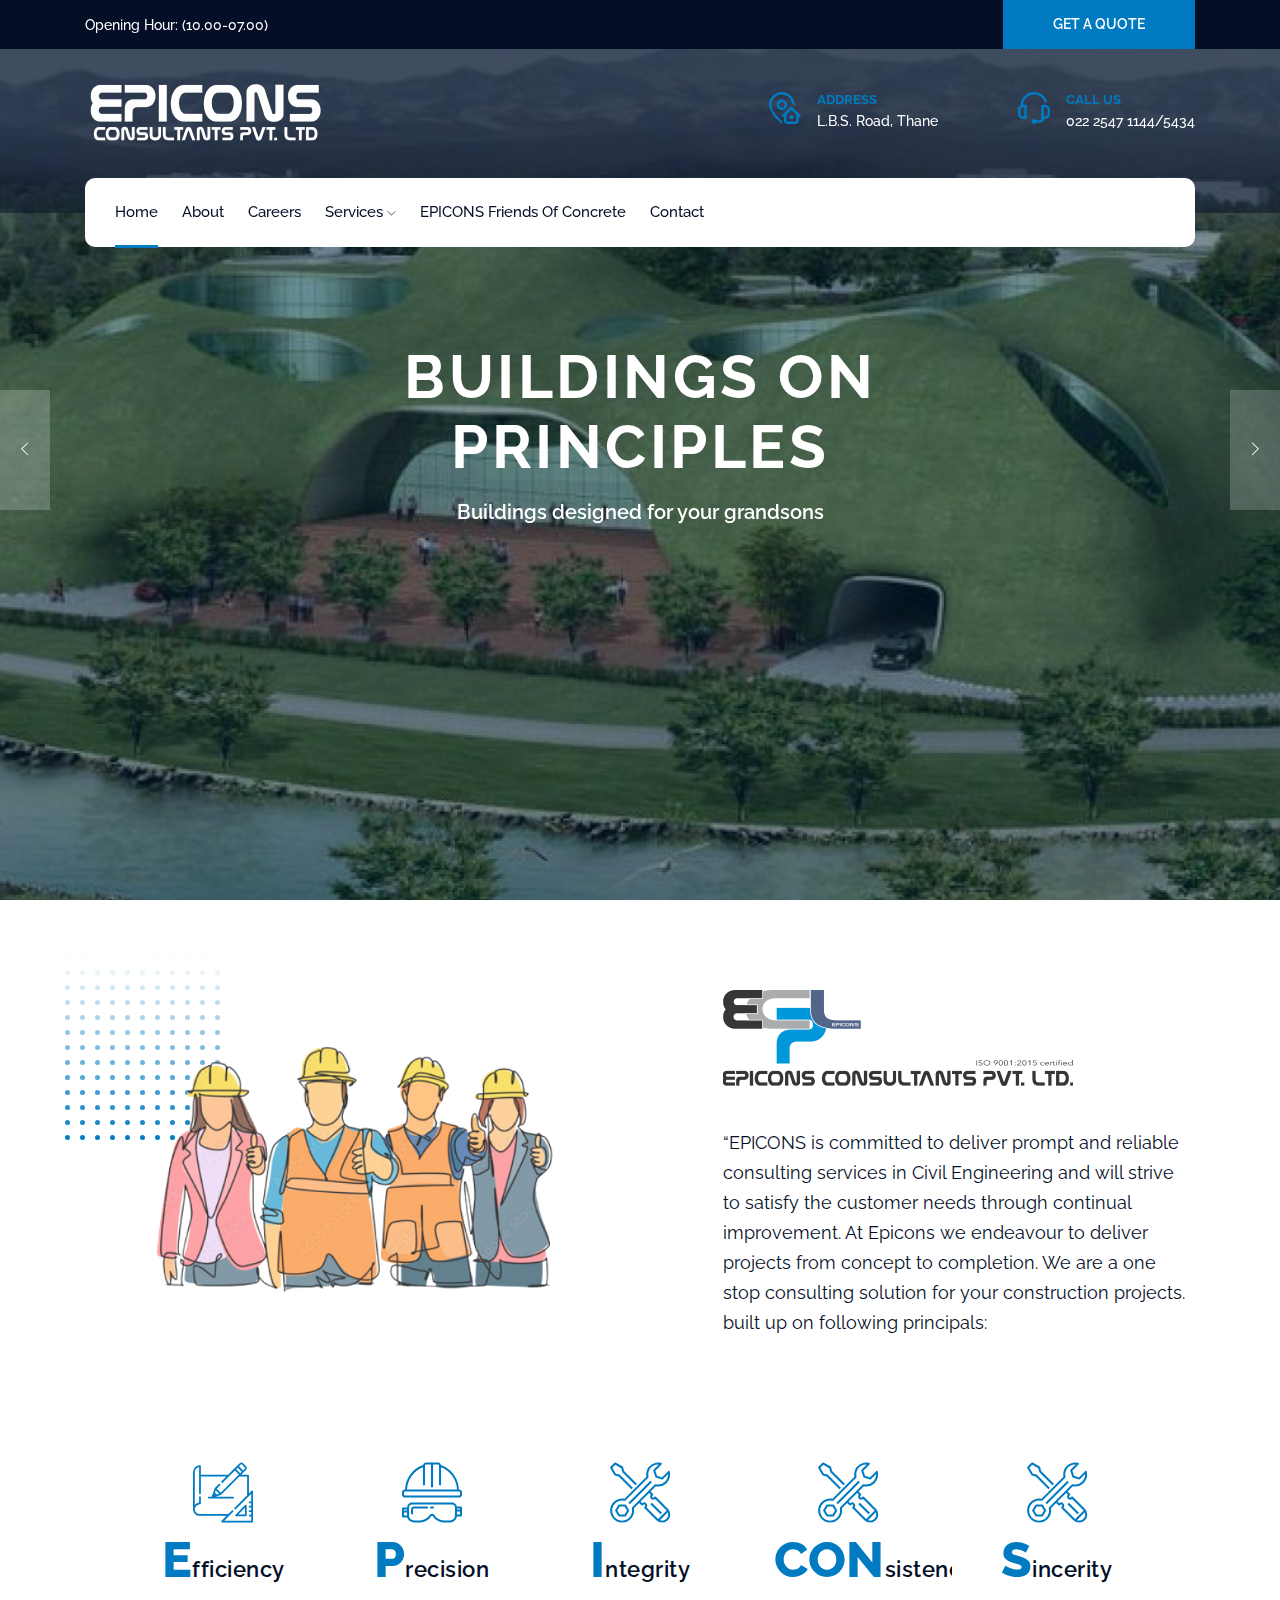
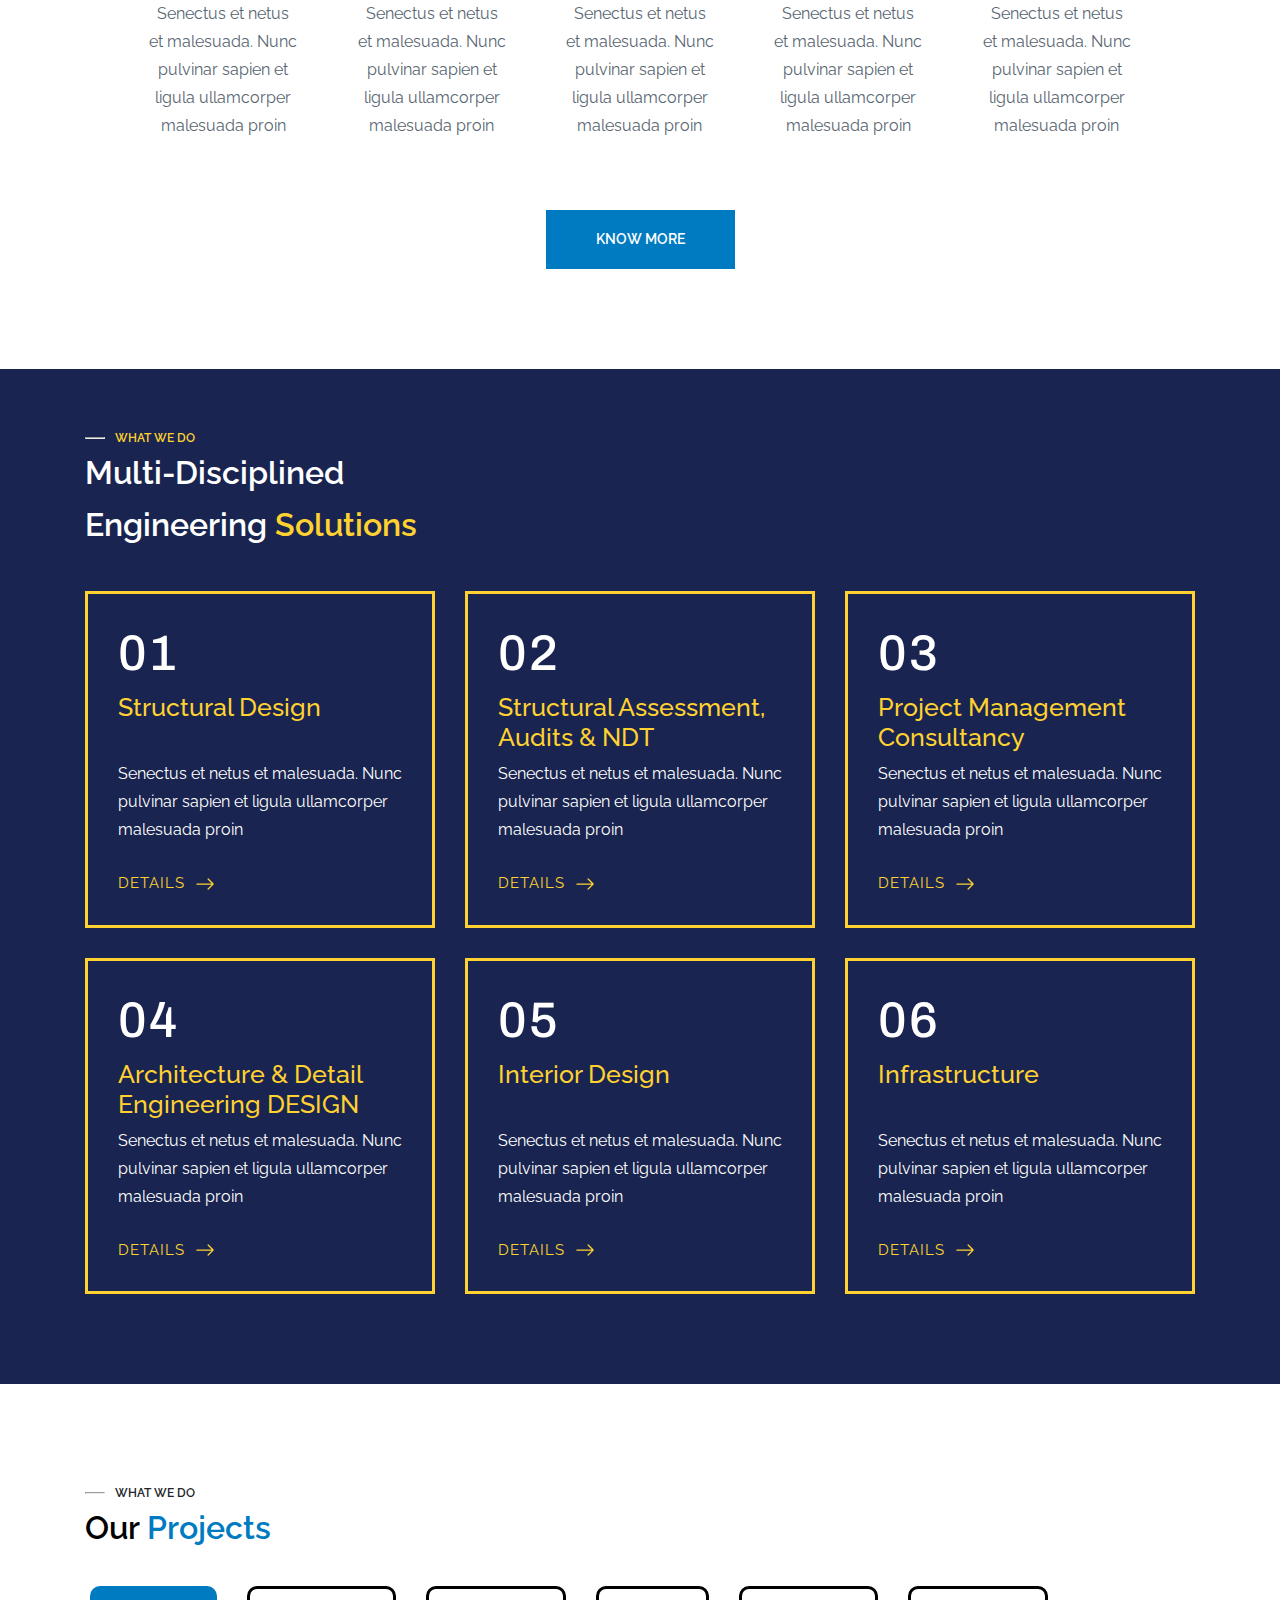
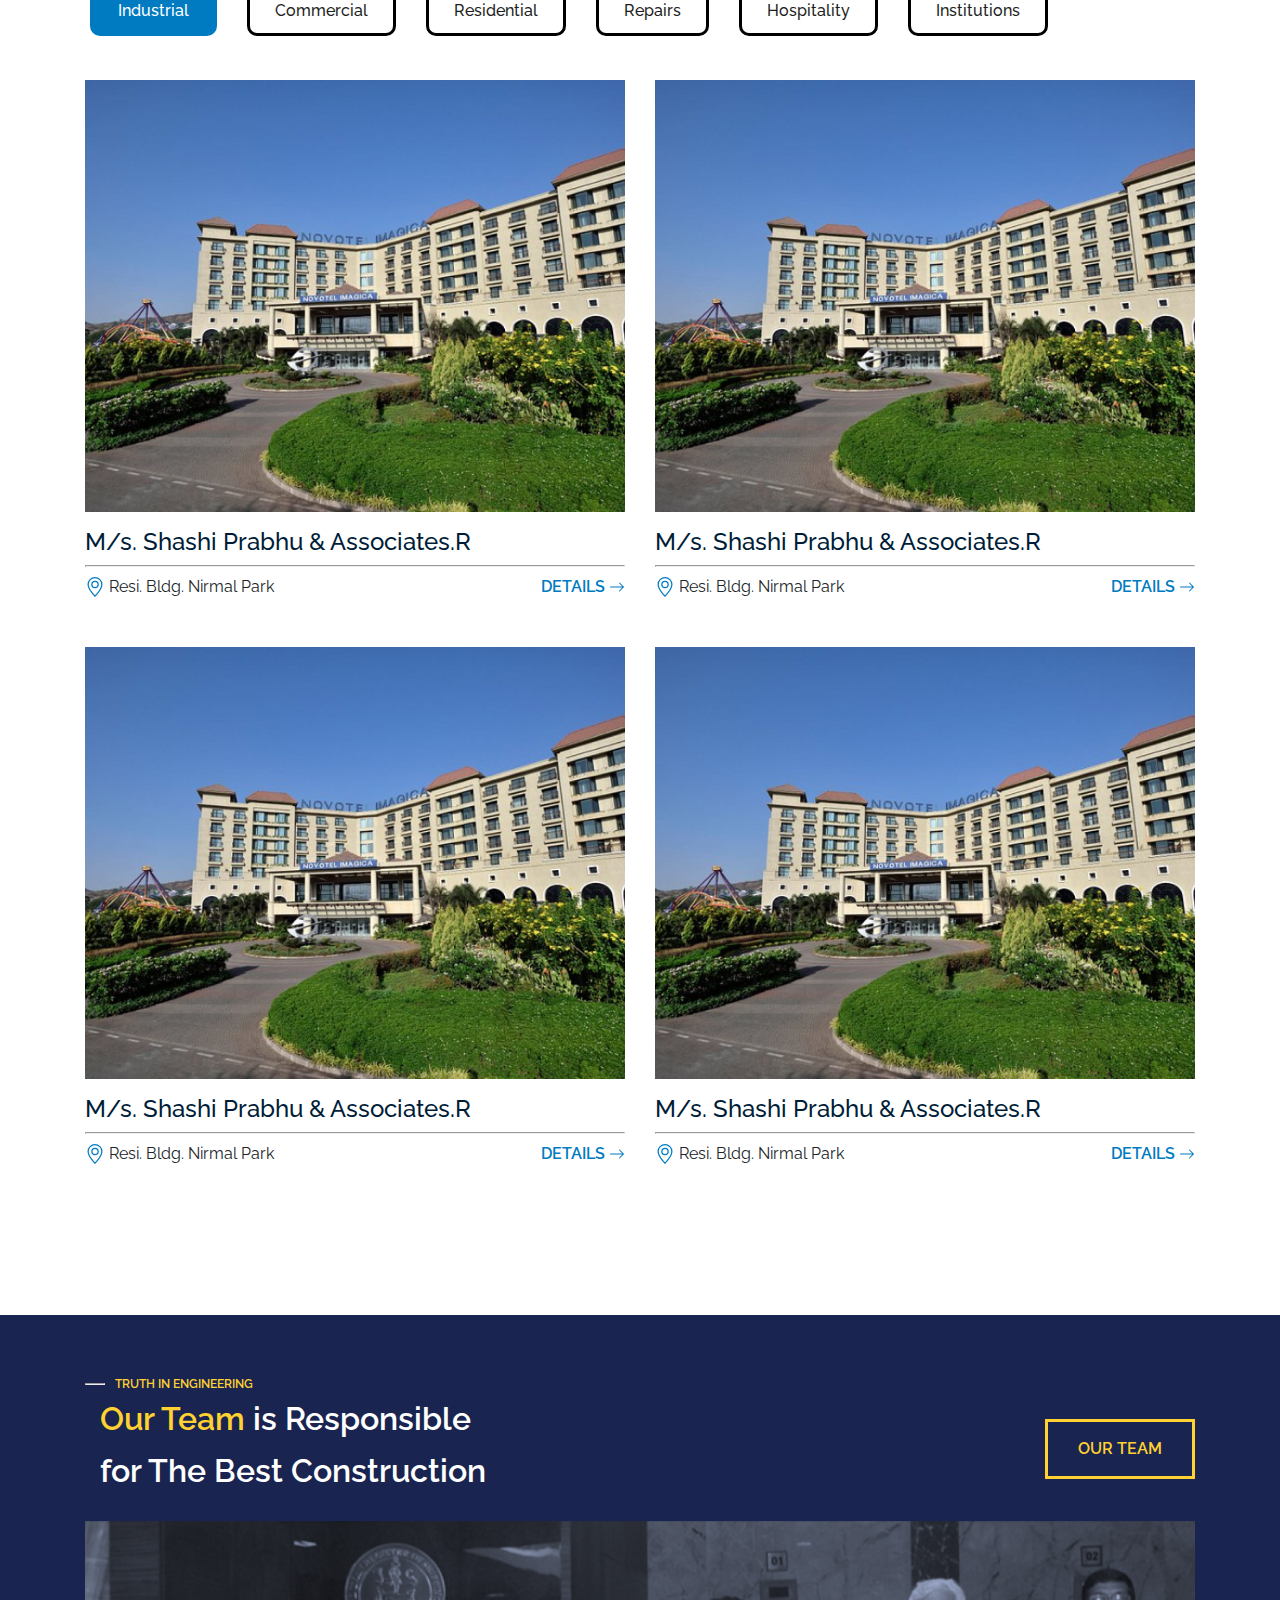
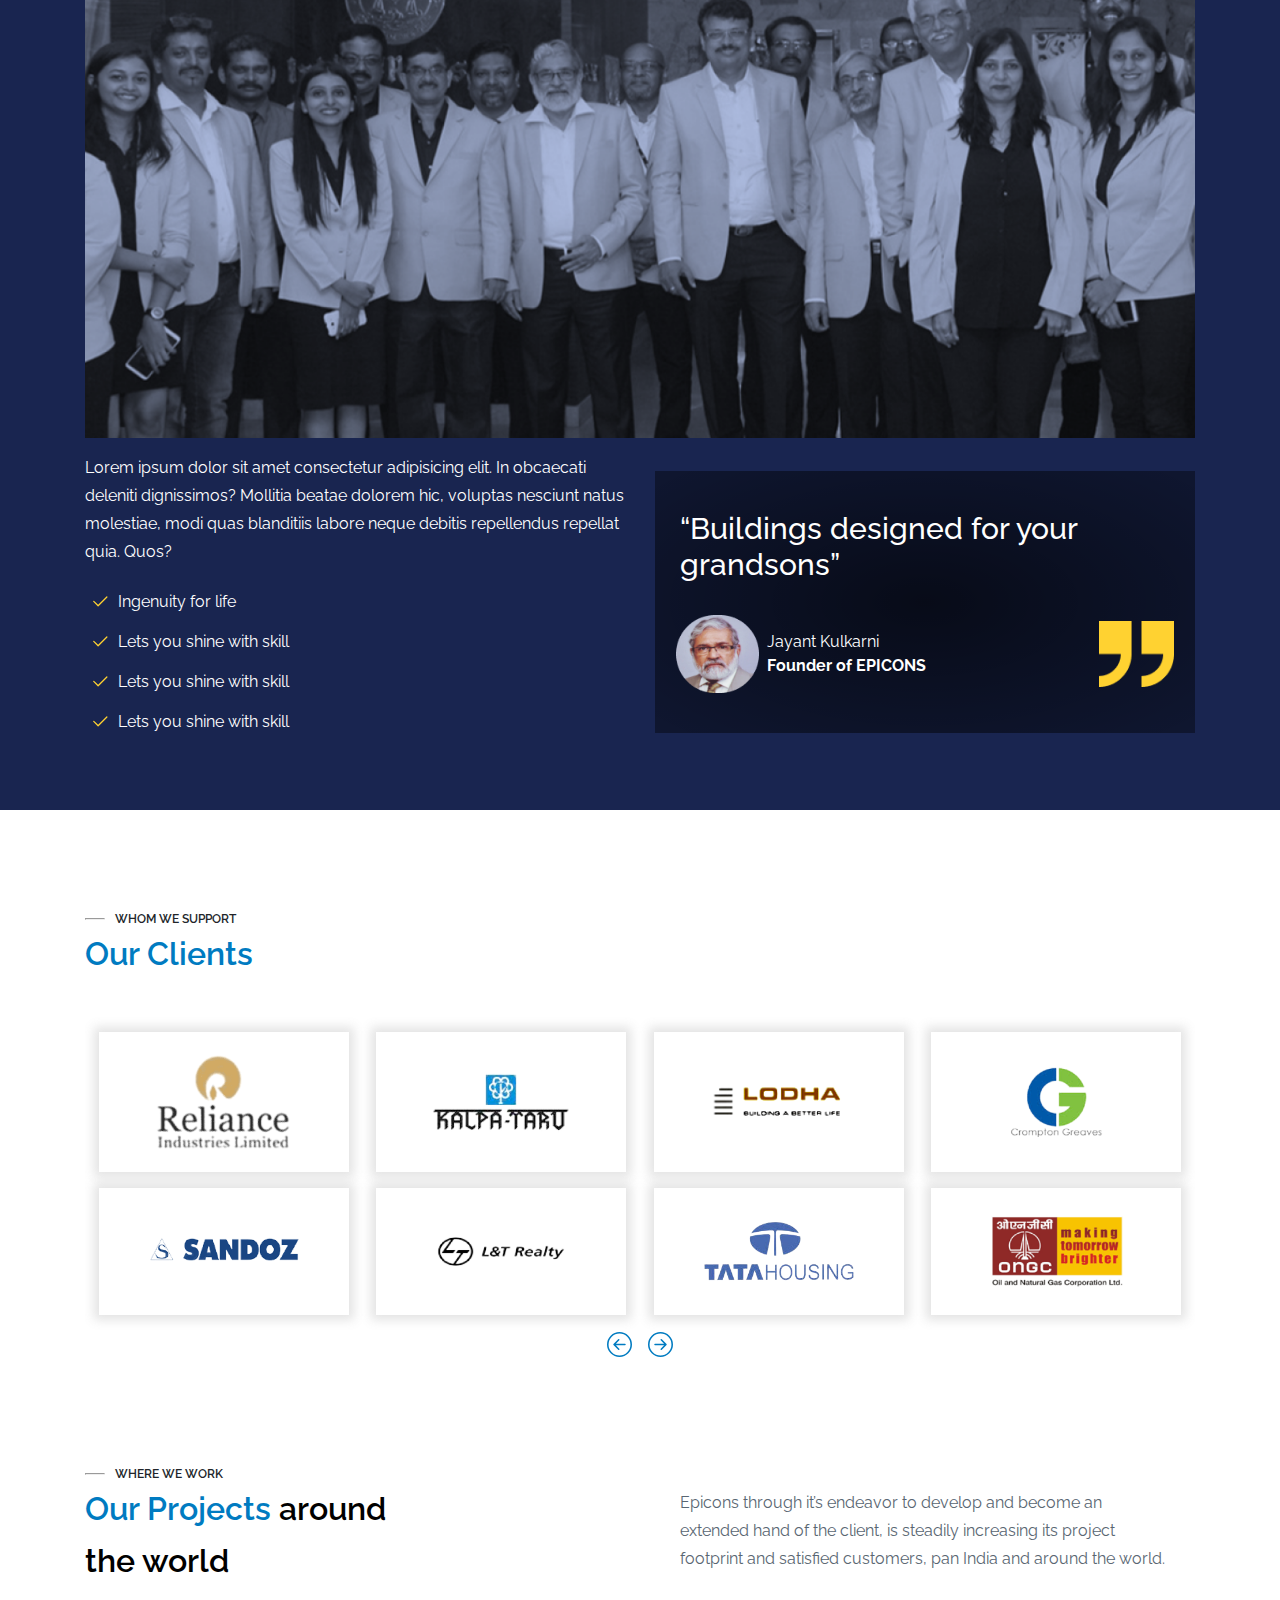
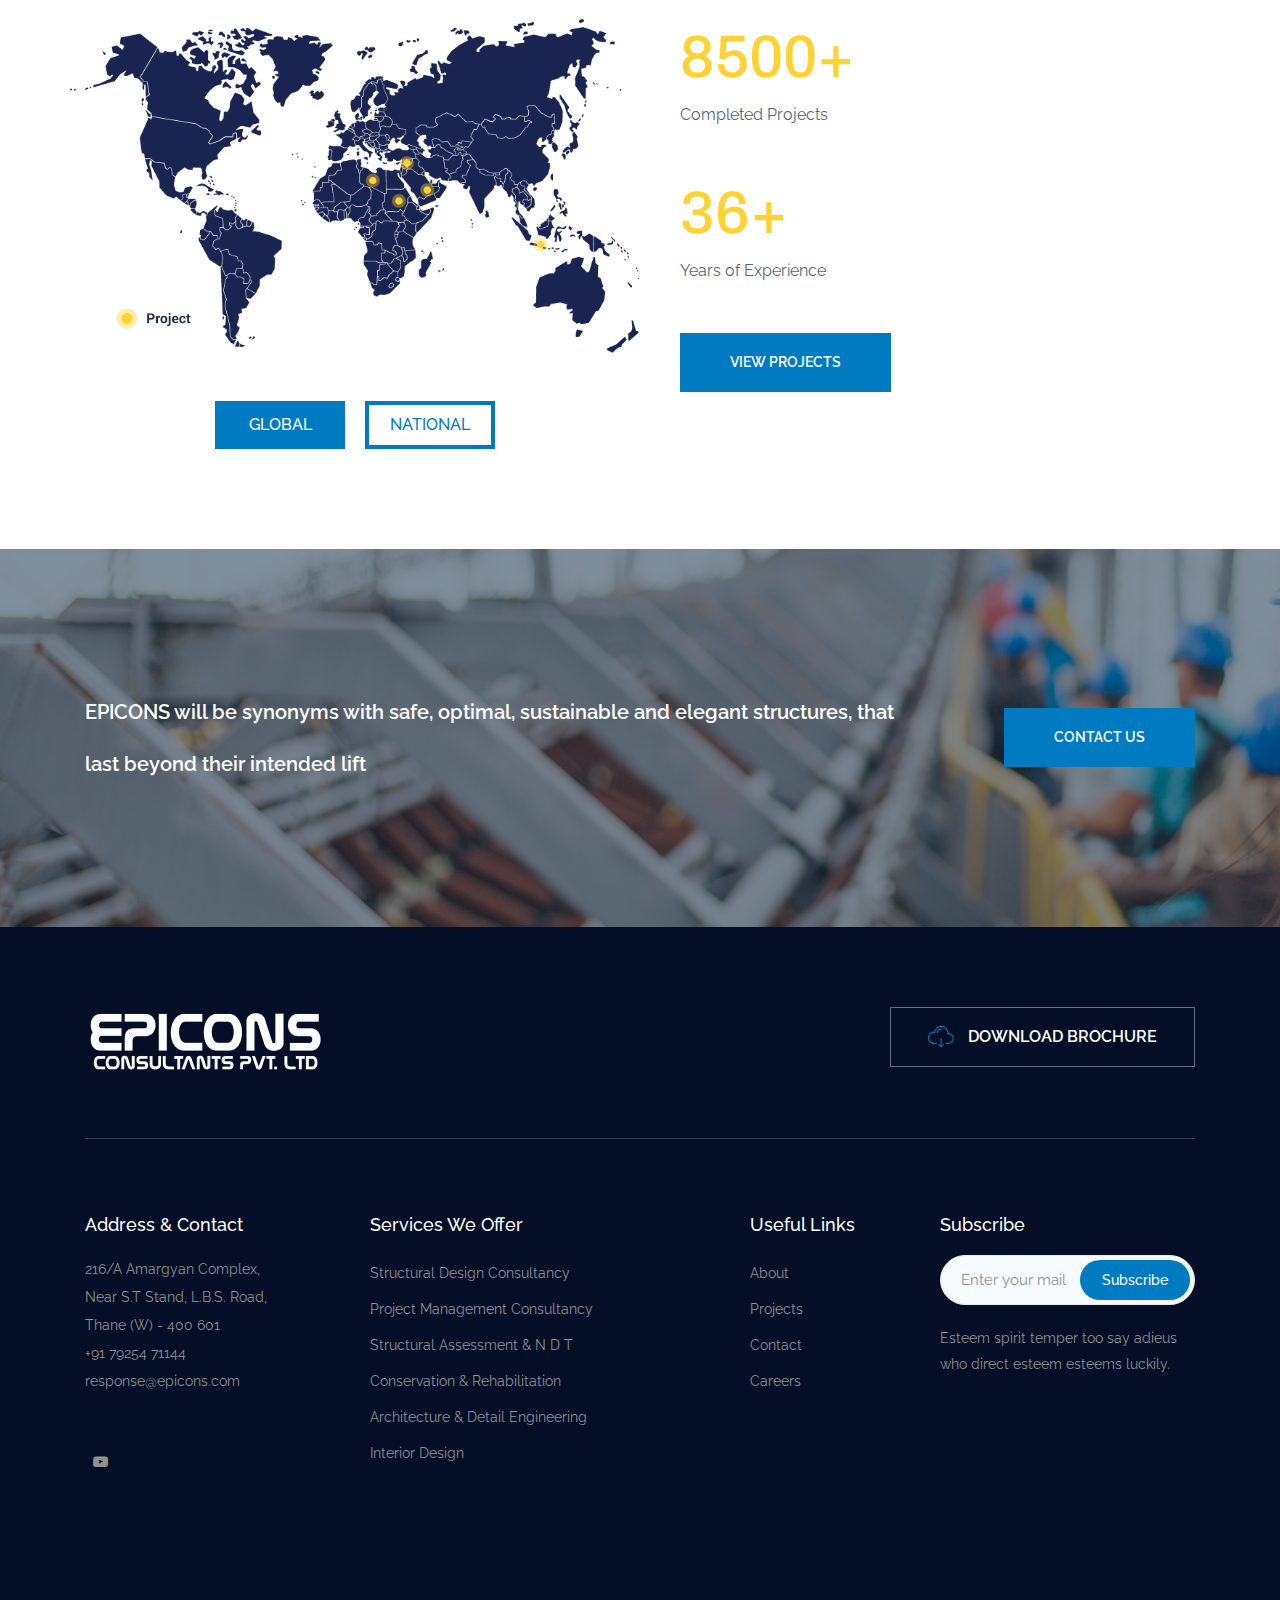
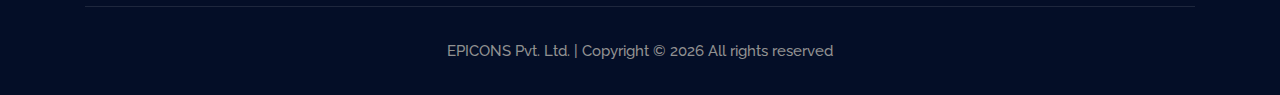
==== commit 657137f5: "final test" ====
--- a/index.html
+++ b/index.html
@@ -462,7 +462,7 @@
                     Our <span>Projects</span>
                 </h3>
             </div>
-            <div class="row mb-4">
+            <div class="row mb-4" style="padding: 0px 20px;">
                 <button onclick="changeProjects(this.id)" id="industrial_button" class="project_button active">Industrial</button>
                 <button onclick="changeProjects(this.id)" id="commercial_button" class="project_button">Commercial</button>
                 <button onclick="changeProjects(this.id)" id="residential_button" class="project_button">Residential</button>
@@ -1099,7 +1099,7 @@
                         for The Best Construction
                     </h3>
                 </div>
-                <div class="col-lg-6" style="text-align: end !important;">
+                <div class="col-lg-6 team_button_div">
                     <button class="boxed-btn4">OUR TEAM</button>
                 </div>
                 <div class="col-12">
@@ -1112,7 +1112,7 @@
                         neque debitis repellendus repellat quia. Quos?
                     </p>
                     <br>
-                    <div class="text-white">
+                    <div class="text-white" style="padding: 0px 20px;">
                         <div class="row align-items-center mb-3">
                             <svg xmlns="http://www.w3.org/2000/svg" width="20" height="20" style="color: #FFD231;"
                                 fill="currentColor" class="bi bi-check2" viewBox="0 0 16 16">
@@ -1152,29 +1152,33 @@
                 </div>
                 <div class="col-lg-6 mt-3">
                     <div class="ceo_area">
-                        <div class="row mb-4">
+                        <div class="row mb-4 justify-content-between">
                             <div class="col-12">
                                 <h2>
                                     “Buildings designed for your grandsons”
                                 </h2>
                             </div>
                         </div>
-                        <div class="container">
-                            <div class="row align-items-center justify-content-between">
-                                <div style="display: flex; align-items: center;">
-                                    <img src="./img/ceo.png" class="w--100" alt="">
-                                    <p style="padding: 0px 15px; color: white;">
+                        <div class="row">
+                            <div class="col-12">
+                                <div class="row align-items-center justify-content-center" style="padding: 0px 10px;">
+                                    <div style="width: 16.6%;">
+                                        <img src="./img/ceo.png" style="width: 100%;" alt="">
+                                    </div>
+                                    &nbsp;&nbsp;
+                                    <div style="width: 66.4%;" class="text-white" style="padding: 0px 10px;">
                                         Jayant Kulkarni
                                         <br>
                                         <b style="color: white !important;">
-                                            Founder of the company
+                                            Founder of EPICONS
                                         </b>
-                                    </p>
-                                </div>
-                                <div>
-                                    <img src="./img/elements/quote.png" class="w-100" alt="">
-                                </div>
-                            </div>
+                                    </div>
+                                    <div style="width: 15%;" class="quote_icon" style="text-align: right;">
+                                        <img src="./img/elements/quote.png" style="width: 100%;" alt="">
+                                    </div>
+                                </div>
+                            </div>
+                            
                         </div>
 
                     </div>
@@ -1208,49 +1212,49 @@
                                 <div
                                     class="col-lg-3 col-md-4 col-6 mb-3 p-0 text-center d-flex align-items-center justify-content-center">
                                     <div class="client_card d-flex align-items-center justify-content-center">
-                                        <img src="./img/clients/reliance.png" style="width: 100%;" alt="">
-                                    </div>
-                                </div>
-                                <div
-                                    class="col-lg-3 col-md-4 col-6 mb-3 p-0 text-center d-flex align-items-center justify-content-center">
-                                    <div class="client_card d-flex align-items-center justify-content-center">
-                                        <img src="./img/clients/kalpataru.png" style="width: 100%;" alt="">
-                                    </div>
-                                </div>
-                                <div
-                                    class="col-lg-3 col-md-4 col-6 mb-3 p-0 text-center d-flex align-items-center justify-content-center">
-                                    <div class="client_card d-flex align-items-center justify-content-center">
-                                        <img src="./img/clients/lodha.png" style="width: 100%;" alt="">
-                                    </div>
-                                </div>
-                                <div
-                                    class="col-lg-3 col-md-4 col-6 mb-3 p-0 text-center d-flex align-items-center justify-content-center">
-                                    <div class="client_card d-flex align-items-center justify-content-center">
-                                        <img src="./img/clients/cg.png" style="width: 100%;" alt="">
-                                    </div>
-                                </div>
-                                <div
-                                    class="col-lg-3 col-md-4 col-6 mb-3 p-0 text-center d-flex align-items-center justify-content-center">
-                                    <div class="client_card d-flex align-items-center justify-content-center">
-                                        <img src="./img/clients/sandoz.png" style="width: 100%;" alt="">
-                                    </div>
-                                </div>
-                                <div
-                                    class="col-lg-3 col-md-4 col-6 mb-3 p-0 text-center d-flex align-items-center justify-content-center">
-                                    <div class="client_card d-flex align-items-center justify-content-center">
-                                        <img src="./img/clients/lnt.png" style="width: 100%;" alt="">
-                                    </div>
-                                </div>
-                                <div
-                                    class="col-lg-3 col-md-4 col-6 mb-3 p-0 text-center d-flex align-items-center justify-content-center">
-                                    <div class="client_card d-flex align-items-center justify-content-center">
-                                        <img src="./img/clients/tatahousing.png" style="width: 100%;" alt="">
-                                    </div>
-                                </div>
-                                <div
-                                    class="col-lg-3 col-md-4 col-6 mb-3 p-0 text-center d-flex align-items-center justify-content-center">
-                                    <div class="client_card d-flex align-items-center justify-content-center">
-                                        <img src="./img/clients/ongc.png" style="width: 100%;" alt="">
+                                        <img src="./img/clients/reliance.png" style="max-width: 100%; max-height: 100px; width: auto;" alt="">
+                                    </div>
+                                </div>
+                                <div
+                                    class="col-lg-3 col-md-4 col-6 mb-3 p-0 text-center d-flex align-items-center justify-content-center">
+                                    <div class="client_card d-flex align-items-center justify-content-center">
+                                        <img src="./img/clients/kalpataru.png" style="max-width: 100%; max-height: 100px; width: auto;" alt="">
+                                    </div>
+                                </div>
+                                <div
+                                    class="col-lg-3 col-md-4 col-6 mb-3 p-0 text-center d-flex align-items-center justify-content-center">
+                                    <div class="client_card d-flex align-items-center justify-content-center">
+                                        <img src="./img/clients/lodha.png" style="max-width: 100%; max-height: 100px; width: auto;" alt="">
+                                    </div>
+                                </div>
+                                <div
+                                    class="col-lg-3 col-md-4 col-6 mb-3 p-0 text-center d-flex align-items-center justify-content-center">
+                                    <div class="client_card d-flex align-items-center justify-content-center">
+                                        <img src="./img/clients/cg.png" style="max-width: 100%; max-height: 100px; width: auto;" alt="">
+                                    </div>
+                                </div>
+                                <div
+                                    class="col-lg-3 col-md-4 col-6 mb-3 p-0 text-center d-flex align-items-center justify-content-center">
+                                    <div class="client_card d-flex align-items-center justify-content-center">
+                                        <img src="./img/clients/sandoz.png" style="max-width: 100%; max-height: 100px; width: auto;" alt="">
+                                    </div>
+                                </div>
+                                <div
+                                    class="col-lg-3 col-md-4 col-6 mb-3 p-0 text-center d-flex align-items-center justify-content-center">
+                                    <div class="client_card d-flex align-items-center justify-content-center">
+                                        <img src="./img/clients/lnt.png" style="max-width: 100%; max-height: 100px; width: auto;" alt="">
+                                    </div>
+                                </div>
+                                <div
+                                    class="col-lg-3 col-md-4 col-6 mb-3 p-0 text-center d-flex align-items-center justify-content-center">
+                                    <div class="client_card d-flex align-items-center justify-content-center">
+                                        <img src="./img/clients/tatahousing.png" style="max-width: 100%; max-height: 100px; width: auto;" alt="">
+                                    </div>
+                                </div>
+                                <div
+                                    class="col-lg-3 col-md-4 col-6 mb-3 p-0 text-center d-flex align-items-center justify-content-center">
+                                    <div class="client_card d-flex align-items-center justify-content-center">
+                                        <img src="./img/clients/ongc.png" style="max-width: 100%; max-height: 100px; width: auto;" alt="">
                                     </div>
                                 </div>
                             </div>
@@ -1262,49 +1266,49 @@
                                 <div
                                     class="col-lg-3 col-md-4 col-6 mb-3 p-0 text-center d-flex align-items-center justify-content-center">
                                     <div class="client_card d-flex align-items-center justify-content-center">
-                                        <img src="./img/clients/reliance.png" style="width: 100%;" alt="">
-                                    </div>
-                                </div>
-                                <div
-                                    class="col-lg-3 col-md-4 col-6 mb-3 p-0 text-center d-flex align-items-center justify-content-center">
-                                    <div class="client_card d-flex align-items-center justify-content-center">
-                                        <img src="./img/clients/kalpataru.png" style="width: 100%;" alt="">
-                                    </div>
-                                </div>
-                                <div
-                                    class="col-lg-3 col-md-4 col-6 mb-3 p-0 text-center d-flex align-items-center justify-content-center">
-                                    <div class="client_card d-flex align-items-center justify-content-center">
-                                        <img src="./img/clients/lodha.png" style="width: 100%;" alt="">
-                                    </div>
-                                </div>
-                                <div
-                                    class="col-lg-3 col-md-4 col-6 mb-3 p-0 text-center d-flex align-items-center justify-content-center">
-                                    <div class="client_card d-flex align-items-center justify-content-center">
-                                        <img src="./img/clients/cg.png" style="width: 100%;" alt="">
-                                    </div>
-                                </div>
-                                <div
-                                    class="col-lg-3 col-md-4 col-6 mb-3 p-0 text-center d-flex align-items-center justify-content-center">
-                                    <div class="client_card d-flex align-items-center justify-content-center">
-                                        <img src="./img/clients/sandoz.png" style="width: 100%;" alt="">
-                                    </div>
-                                </div>
-                                <div
-                                    class="col-lg-3 col-md-4 col-6 mb-3 p-0 text-center d-flex align-items-center justify-content-center">
-                                    <div class="client_card d-flex align-items-center justify-content-center">
-                                        <img src="./img/clients/lnt.png" style="width: 100%;" alt="">
-                                    </div>
-                                </div>
-                                <div
-                                    class="col-lg-3 col-md-4 col-6 mb-3 p-0 text-center d-flex align-items-center justify-content-center">
-                                    <div class="client_card d-flex align-items-center justify-content-center">
-                                        <img src="./img/clients/tatahousing.png" style="width: 100%;" alt="">
-                                    </div>
-                                </div>
-                                <div
-                                    class="col-lg-3 col-md-4 col-6 mb-3 p-0 text-center d-flex align-items-center justify-content-center">
-                                    <div class="client_card d-flex align-items-center justify-content-center">
-                                        <img src="./img/clients/ongc.png" style="width: 100%;" alt="">
+                                        <img src="./img/clients/reliance.png" style="max-width: 100%; max-height: 100px; width: auto;" alt="">
+                                    </div>
+                                </div>
+                                <div
+                                    class="col-lg-3 col-md-4 col-6 mb-3 p-0 text-center d-flex align-items-center justify-content-center">
+                                    <div class="client_card d-flex align-items-center justify-content-center">
+                                        <img src="./img/clients/kalpataru.png" style="max-width: 100%; max-height: 100px; width: auto;" alt="">
+                                    </div>
+                                </div>
+                                <div
+                                    class="col-lg-3 col-md-4 col-6 mb-3 p-0 text-center d-flex align-items-center justify-content-center">
+                                    <div class="client_card d-flex align-items-center justify-content-center">
+                                        <img src="./img/clients/lodha.png" style="max-width: 100%; max-height: 100px; width: auto;" alt="">
+                                    </div>
+                                </div>
+                                <div
+                                    class="col-lg-3 col-md-4 col-6 mb-3 p-0 text-center d-flex align-items-center justify-content-center">
+                                    <div class="client_card d-flex align-items-center justify-content-center">
+                                        <img src="./img/clients/cg.png" style="max-width: 100%; max-height: 100px; width: auto;" alt="">
+                                    </div>
+                                </div>
+                                <div
+                                    class="col-lg-3 col-md-4 col-6 mb-3 p-0 text-center d-flex align-items-center justify-content-center">
+                                    <div class="client_card d-flex align-items-center justify-content-center">
+                                        <img src="./img/clients/sandoz.png" style="max-width: 100%; max-height: 100px; width: auto;" alt="">
+                                    </div>
+                                </div>
+                                <div
+                                    class="col-lg-3 col-md-4 col-6 mb-3 p-0 text-center d-flex align-items-center justify-content-center">
+                                    <div class="client_card d-flex align-items-center justify-content-center">
+                                        <img src="./img/clients/lnt.png" style="max-width: 100%; max-height: 100px; width: auto;" alt="">
+                                    </div>
+                                </div>
+                                <div
+                                    class="col-lg-3 col-md-4 col-6 mb-3 p-0 text-center d-flex align-items-center justify-content-center">
+                                    <div class="client_card d-flex align-items-center justify-content-center">
+                                        <img src="./img/clients/tatahousing.png" style="max-width: 100%; max-height: 100px; width: auto;" alt="">
+                                    </div>
+                                </div>
+                                <div
+                                    class="col-lg-3 col-md-4 col-6 mb-3 p-0 text-center d-flex align-items-center justify-content-center">
+                                    <div class="client_card d-flex align-items-center justify-content-center">
+                                        <img src="./img/clients/ongc.png" style="max-width: 100%; max-height: 100px; width: auto;" alt="">
                                     </div>
                                 </div>
                             </div>
@@ -1316,49 +1320,49 @@
                                 <div
                                     class="col-lg-3 col-md-4 col-6 mb-3 p-0 text-center d-flex align-items-center justify-content-center">
                                     <div class="client_card d-flex align-items-center justify-content-center">
-                                        <img src="./img/clients/reliance.png" style="width: 100%;" alt="">
-                                    </div>
-                                </div>
-                                <div
-                                    class="col-lg-3 col-md-4 col-6 mb-3 p-0 text-center d-flex align-items-center justify-content-center">
-                                    <div class="client_card d-flex align-items-center justify-content-center">
-                                        <img src="./img/clients/kalpataru.png" style="width: 100%;" alt="">
-                                    </div>
-                                </div>
-                                <div
-                                    class="col-lg-3 col-md-4 col-6 mb-3 p-0 text-center d-flex align-items-center justify-content-center">
-                                    <div class="client_card d-flex align-items-center justify-content-center">
-                                        <img src="./img/clients/lodha.png" style="width: 100%;" alt="">
-                                    </div>
-                                </div>
-                                <div
-                                    class="col-lg-3 col-md-4 col-6 mb-3 p-0 text-center d-flex align-items-center justify-content-center">
-                                    <div class="client_card d-flex align-items-center justify-content-center">
-                                        <img src="./img/clients/cg.png" style="width: 100%;" alt="">
-                                    </div>
-                                </div>
-                                <div
-                                    class="col-lg-3 col-md-4 col-6 mb-3 p-0 text-center d-flex align-items-center justify-content-center">
-                                    <div class="client_card d-flex align-items-center justify-content-center">
-                                        <img src="./img/clients/sandoz.png" style="width: 100%;" alt="">
-                                    </div>
-                                </div>
-                                <div
-                                    class="col-lg-3 col-md-4 col-6 mb-3 p-0 text-center d-flex align-items-center justify-content-center">
-                                    <div class="client_card d-flex align-items-center justify-content-center">
-                                        <img src="./img/clients/lnt.png" style="width: 100%;" alt="">
-                                    </div>
-                                </div>
-                                <div
-                                    class="col-lg-3 col-md-4 col-6 mb-3 p-0 text-center d-flex align-items-center justify-content-center">
-                                    <div class="client_card d-flex align-items-center justify-content-center">
-                                        <img src="./img/clients/tatahousing.png" style="width: 100%;" alt="">
-                                    </div>
-                                </div>
-                                <div
-                                    class="col-lg-3 col-md-4 col-6 mb-3 p-0 text-center d-flex align-items-center justify-content-center">
-                                    <div class="client_card d-flex align-items-center justify-content-center">
-                                        <img src="./img/clients/ongc.png" style="width: 100%;" alt="">
+                                        <img src="./img/clients/reliance.png" style="max-width: 100%; max-height: 100px; width: auto;" alt="">
+                                    </div>
+                                </div>
+                                <div
+                                    class="col-lg-3 col-md-4 col-6 mb-3 p-0 text-center d-flex align-items-center justify-content-center">
+                                    <div class="client_card d-flex align-items-center justify-content-center">
+                                        <img src="./img/clients/kalpataru.png" style="max-width: 100%; max-height: 100px; width: auto;" alt="">
+                                    </div>
+                                </div>
+                                <div
+                                    class="col-lg-3 col-md-4 col-6 mb-3 p-0 text-center d-flex align-items-center justify-content-center">
+                                    <div class="client_card d-flex align-items-center justify-content-center">
+                                        <img src="./img/clients/lodha.png" style="max-width: 100%; max-height: 100px; width: auto;" alt="">
+                                    </div>
+                                </div>
+                                <div
+                                    class="col-lg-3 col-md-4 col-6 mb-3 p-0 text-center d-flex align-items-center justify-content-center">
+                                    <div class="client_card d-flex align-items-center justify-content-center">
+                                        <img src="./img/clients/cg.png" style="max-width: 100%; max-height: 100px; width: auto;" alt="">
+                                    </div>
+                                </div>
+                                <div
+                                    class="col-lg-3 col-md-4 col-6 mb-3 p-0 text-center d-flex align-items-center justify-content-center">
+                                    <div class="client_card d-flex align-items-center justify-content-center">
+                                        <img src="./img/clients/sandoz.png" style="max-width: 100%; max-height: 100px; width: auto;" alt="">
+                                    </div>
+                                </div>
+                                <div
+                                    class="col-lg-3 col-md-4 col-6 mb-3 p-0 text-center d-flex align-items-center justify-content-center">
+                                    <div class="client_card d-flex align-items-center justify-content-center">
+                                        <img src="./img/clients/lnt.png" style="max-width: 100%; max-height: 100px; width: auto;" alt="">
+                                    </div>
+                                </div>
+                                <div
+                                    class="col-lg-3 col-md-4 col-6 mb-3 p-0 text-center d-flex align-items-center justify-content-center">
+                                    <div class="client_card d-flex align-items-center justify-content-center">
+                                        <img src="./img/clients/tatahousing.png" style="max-width: 100%; max-height: 100px; width: auto;" alt="">
+                                    </div>
+                                </div>
+                                <div
+                                    class="col-lg-3 col-md-4 col-6 mb-3 p-0 text-center d-flex align-items-center justify-content-center">
+                                    <div class="client_card d-flex align-items-center justify-content-center">
+                                        <img src="./img/clients/ongc.png" style="max-width: 100%; max-height: 100px; width: auto;" alt="">
                                     </div>
                                 </div>
                             </div>
@@ -1496,8 +1500,6 @@
                                 <a href="tel:+917925471144">+91 79254 71144</a> <br>
                                 <a href="mailto:response@epicons.com">response@epicons.com</a>
                             </p>
-                            <p>
-                            </p>
                             <div class="socail_links">
                                 <ul>
                                     <li>
--- a/css/style.css
+++ b/css/style.css
@@ -1334,7 +1334,7 @@
 
 /* line 66, ../../Arafath/CL/Cl November/226. Construction/HTML/scss/_about.scss */
 .about_area .about_info p.first_para {
-  font-size: 20px;
+  font-size: 18px;
   color: #040E27;
   line-height: 30px;
   margin-top: 18px;
@@ -1509,10 +1509,11 @@
 }
 
 .solutions_area .solutions_title {
-  font-size: 42px;
+  font-size: 32px;
   font-weight: 600;
   color: white;
   line-height: 52px;
+  margin-bottom: 40px;
 }
 
 .solutions_area .solutions_title span {
@@ -1520,7 +1521,7 @@
 }
 .solutions_box{
   width: 100%;
-  border: 4px solid #FFD231;
+  border: 3px solid #FFD231;
   margin-bottom: 30px;
   padding: 30px;
 }
@@ -2055,7 +2056,7 @@
 
 /* line 51, ../../Arafath/CL/Cl November/226. Construction/HTML/scss/_choseus.scss */
 .contact_us .contact_text h3 {
-  font-size: 30px;
+  font-size: 20px;
   font-weight: 600;
   color: #fff;
   margin-bottom: 0;
@@ -2073,7 +2074,7 @@
   padding: 60px 0px;
 }
 .team_area .team_title {
-  font-size: 42px;
+  font-size: 32px;
   font-weight: 600;
   color: white;
   line-height: 52px;
@@ -2653,7 +2654,7 @@
 @media (max-width: 767px) {
   /* line 201, ../../Arafath/CL/Cl November/226. Construction/HTML/scss/_footer.scss */
   .footer .socail_links {
-    margin-top: 30px;
+    margin-top: 10px;
   }
 }
 
@@ -5377,7 +5378,7 @@
   box-shadow: 0px 0px 10px 5px rgba(115, 115, 115, 0.20);
   width: 90%;
   height: 100%;
-  padding: 20px 40px;
+  padding: 20px 50px;
   margin-right: 0;
 }
 .carousel-control-prev, .carousel-control-next{
@@ -5387,7 +5388,7 @@
 }
 
 .clients_area .clients_title {
-  font-size: 42px;
+  font-size: 32px;
   font-weight: 600;
   color: #007BC1;
   line-height: 52px;
@@ -5398,7 +5399,7 @@
 }
 
 .project_location_area .project_location_area_title {
-  font-size: 42px;
+  font-size: 32px;
   font-weight: 600;
   color: black;
   line-height: 52px;
@@ -5436,7 +5437,7 @@
 }
 
 .projects_area .projects_area_title {
-  font-size: 42px;
+  font-size: 32px;
   font-weight: 600;
   color: black;
   line-height: 52px;
@@ -5467,4 +5468,15 @@
 
 .slicknav_arrow{
   display: none;
-}+}
+
+@media (max-width: 400px)  {
+  .quote_icon{
+    display: none;
+  }
+}
+@media (min-width: 992px)  {
+  .team_button_div{
+    text-align: end;
+  }
+}
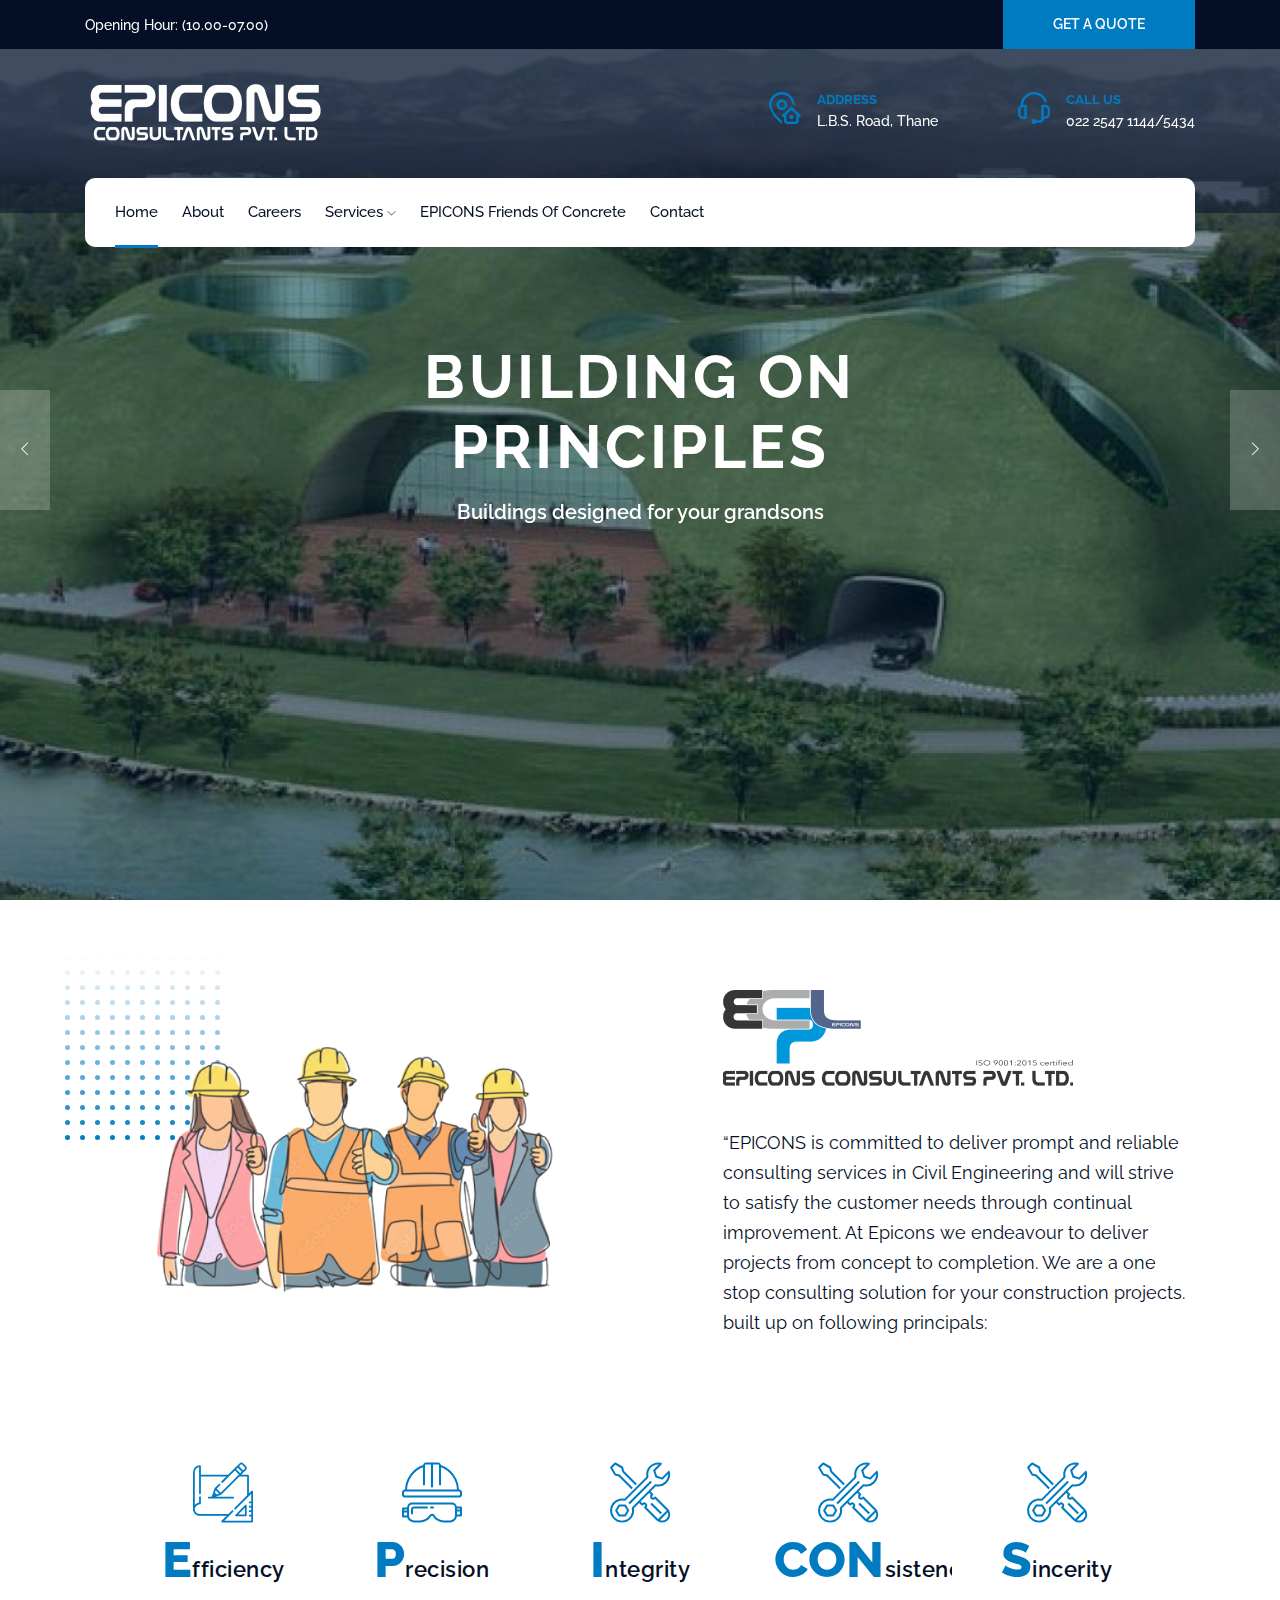
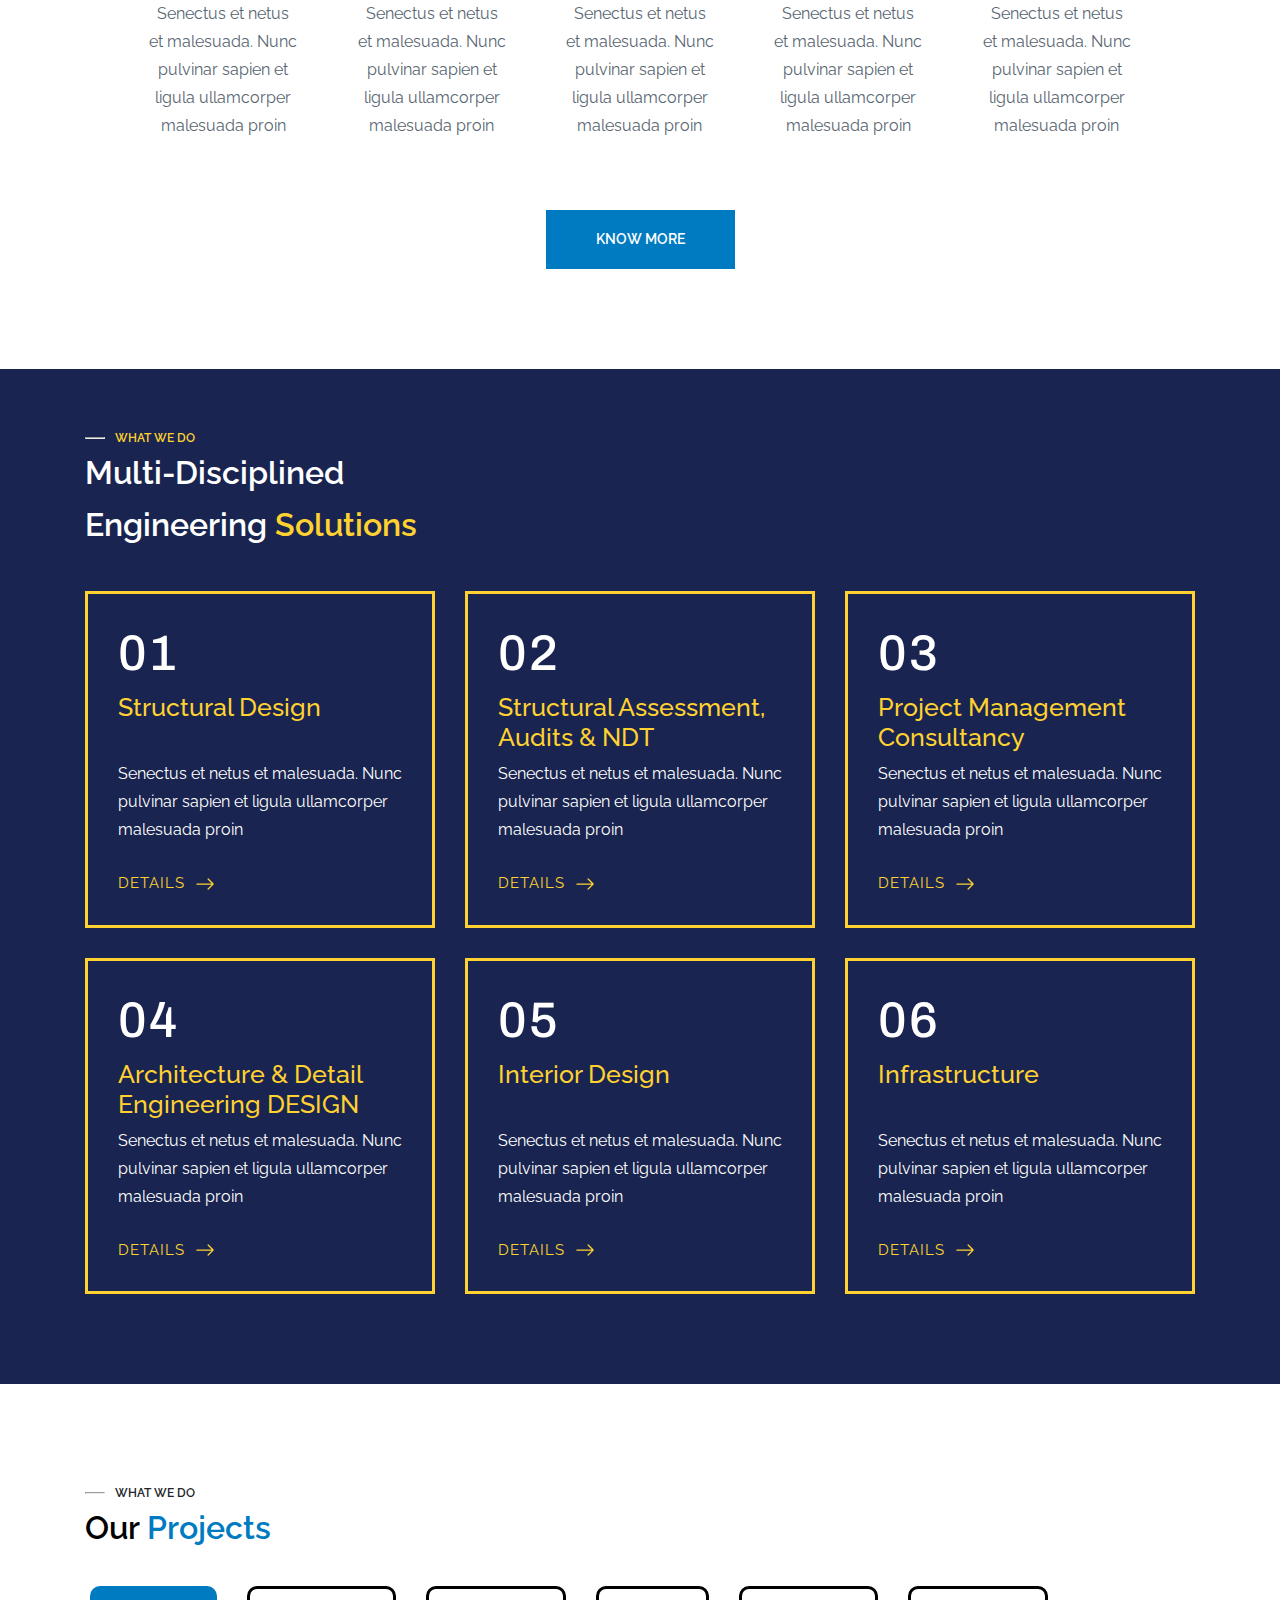
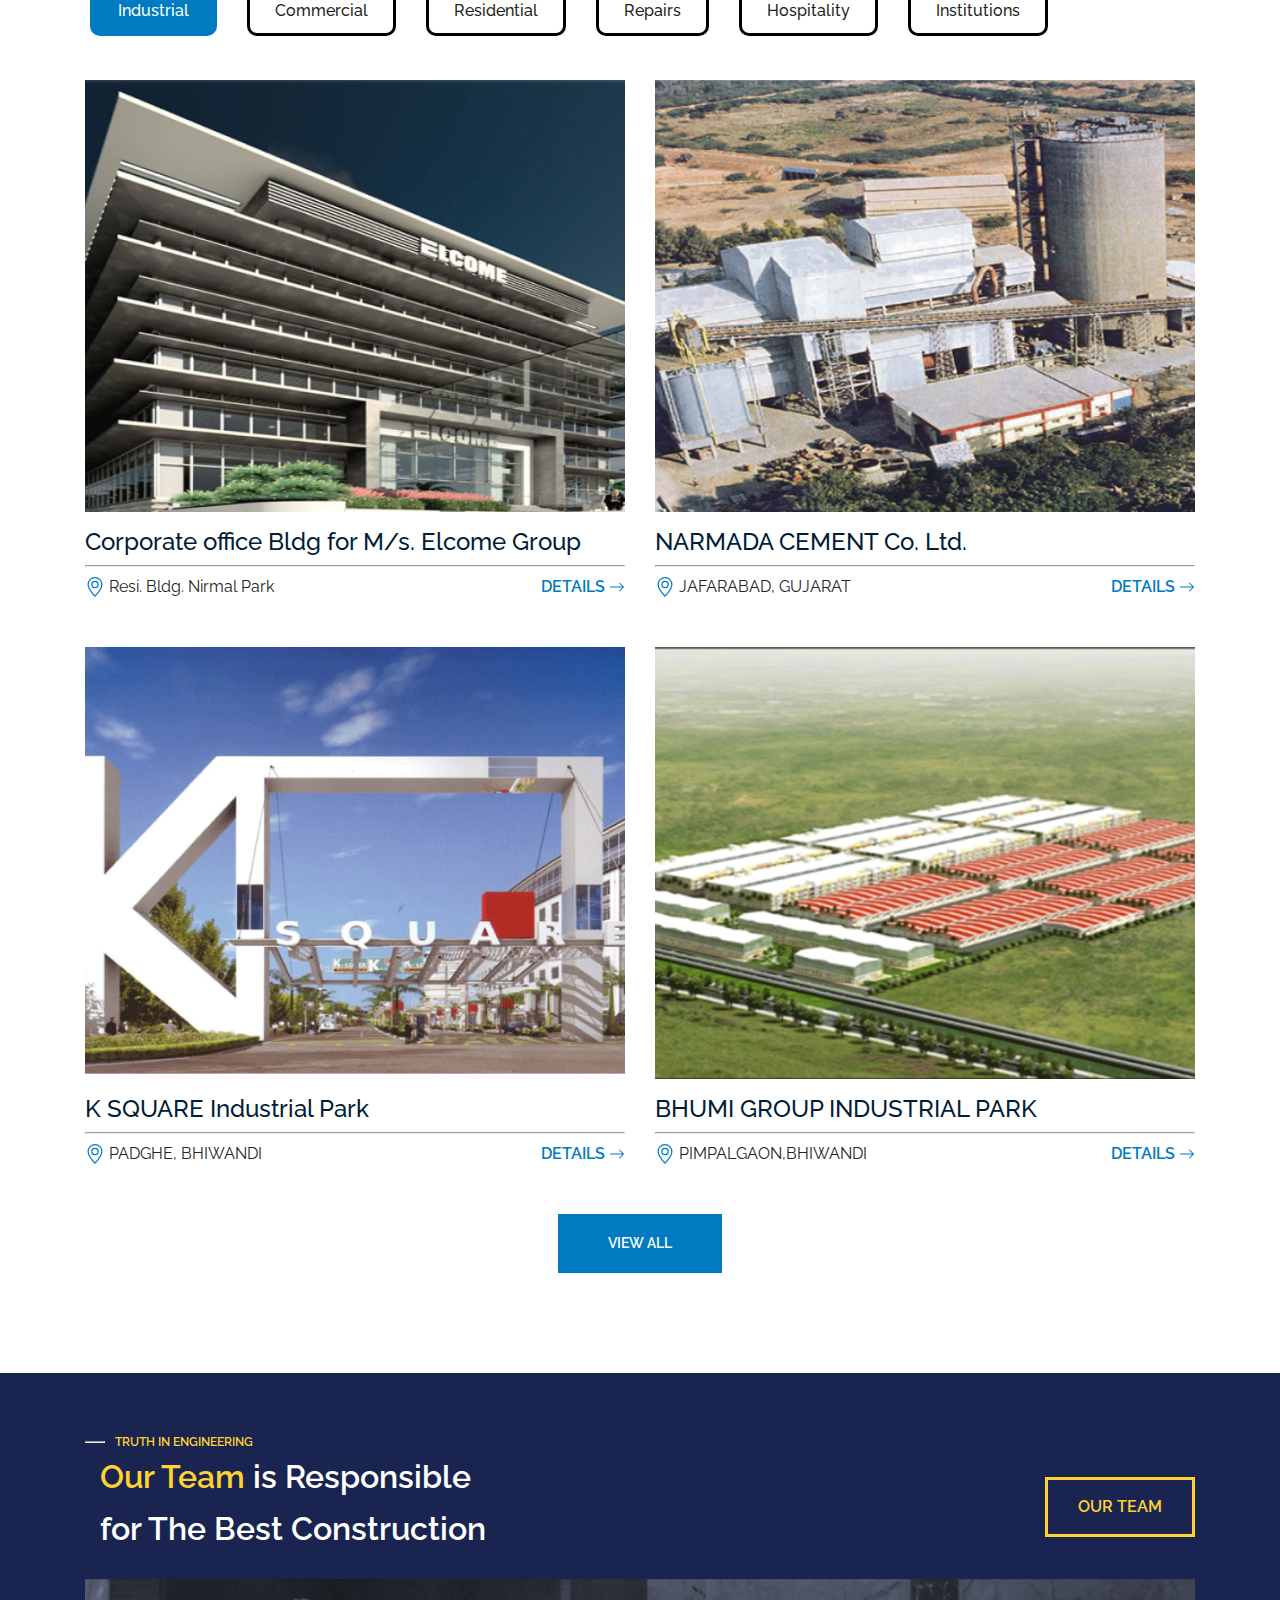
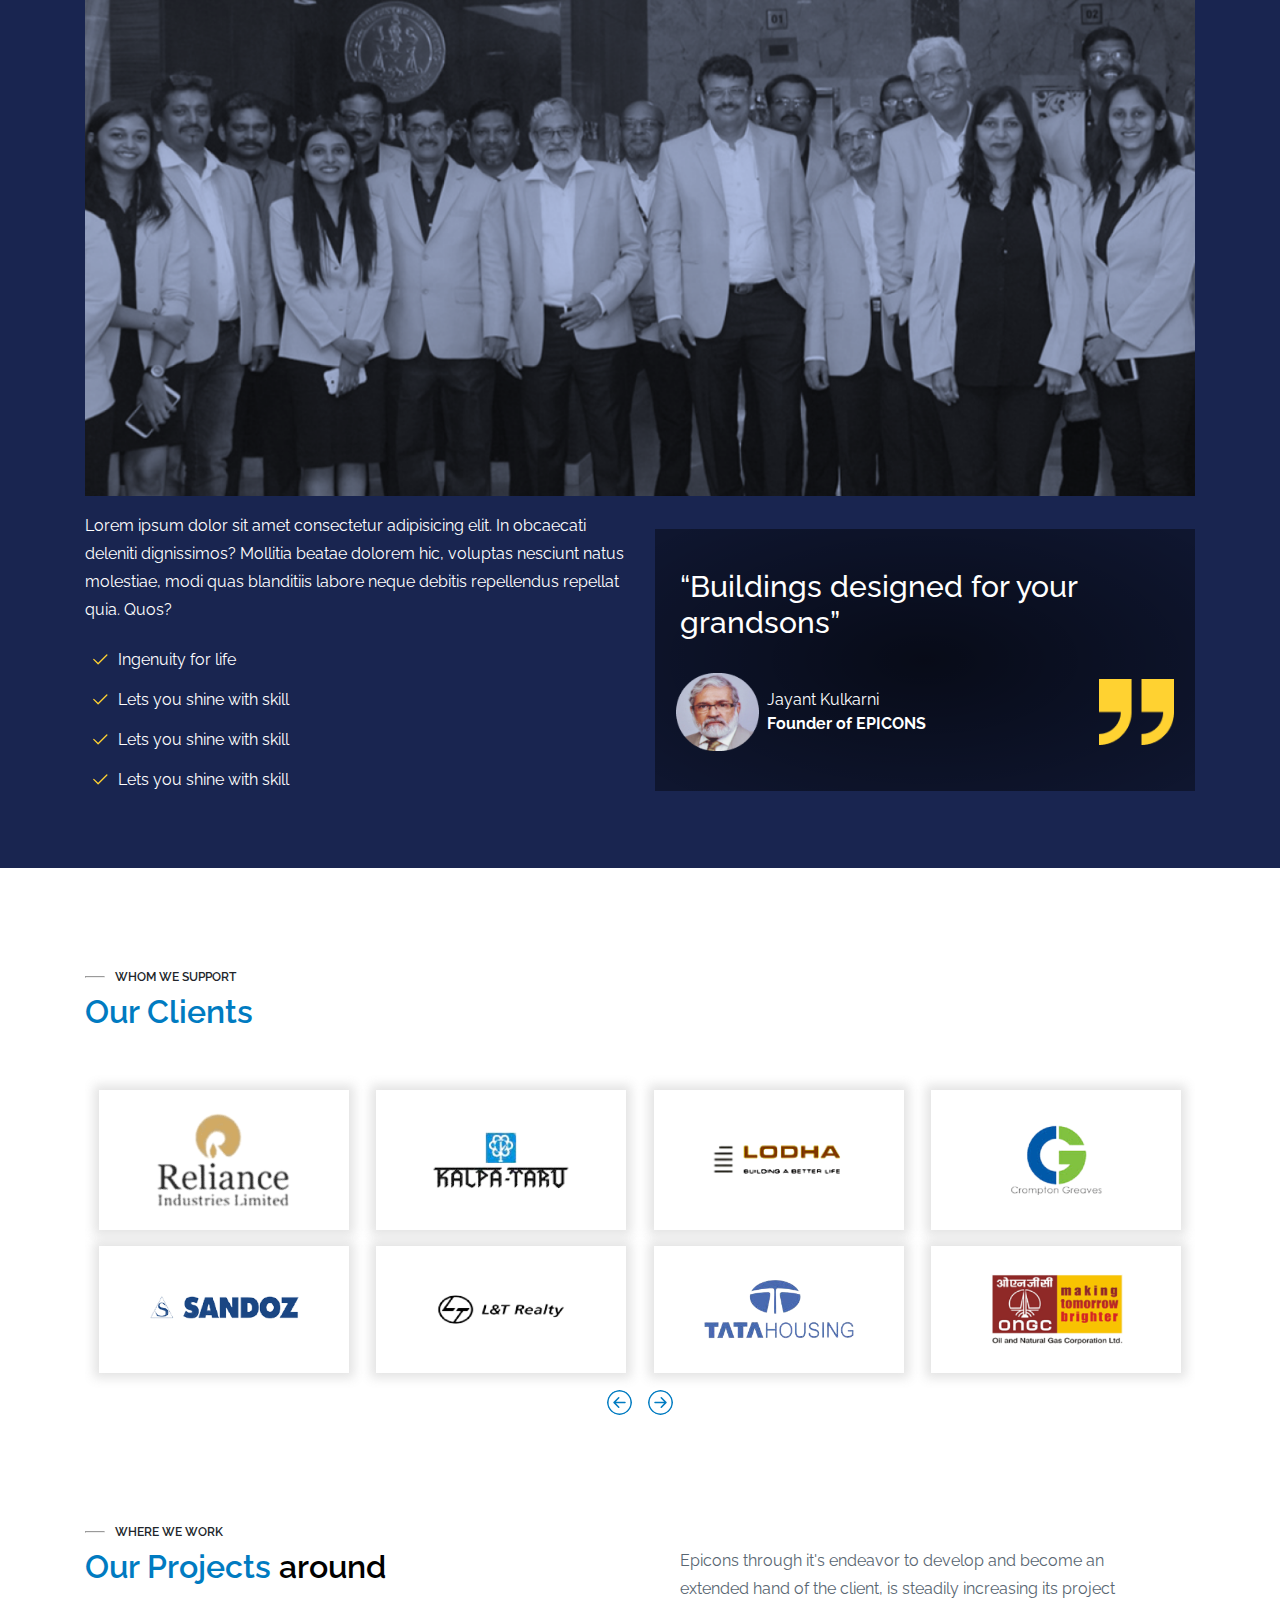
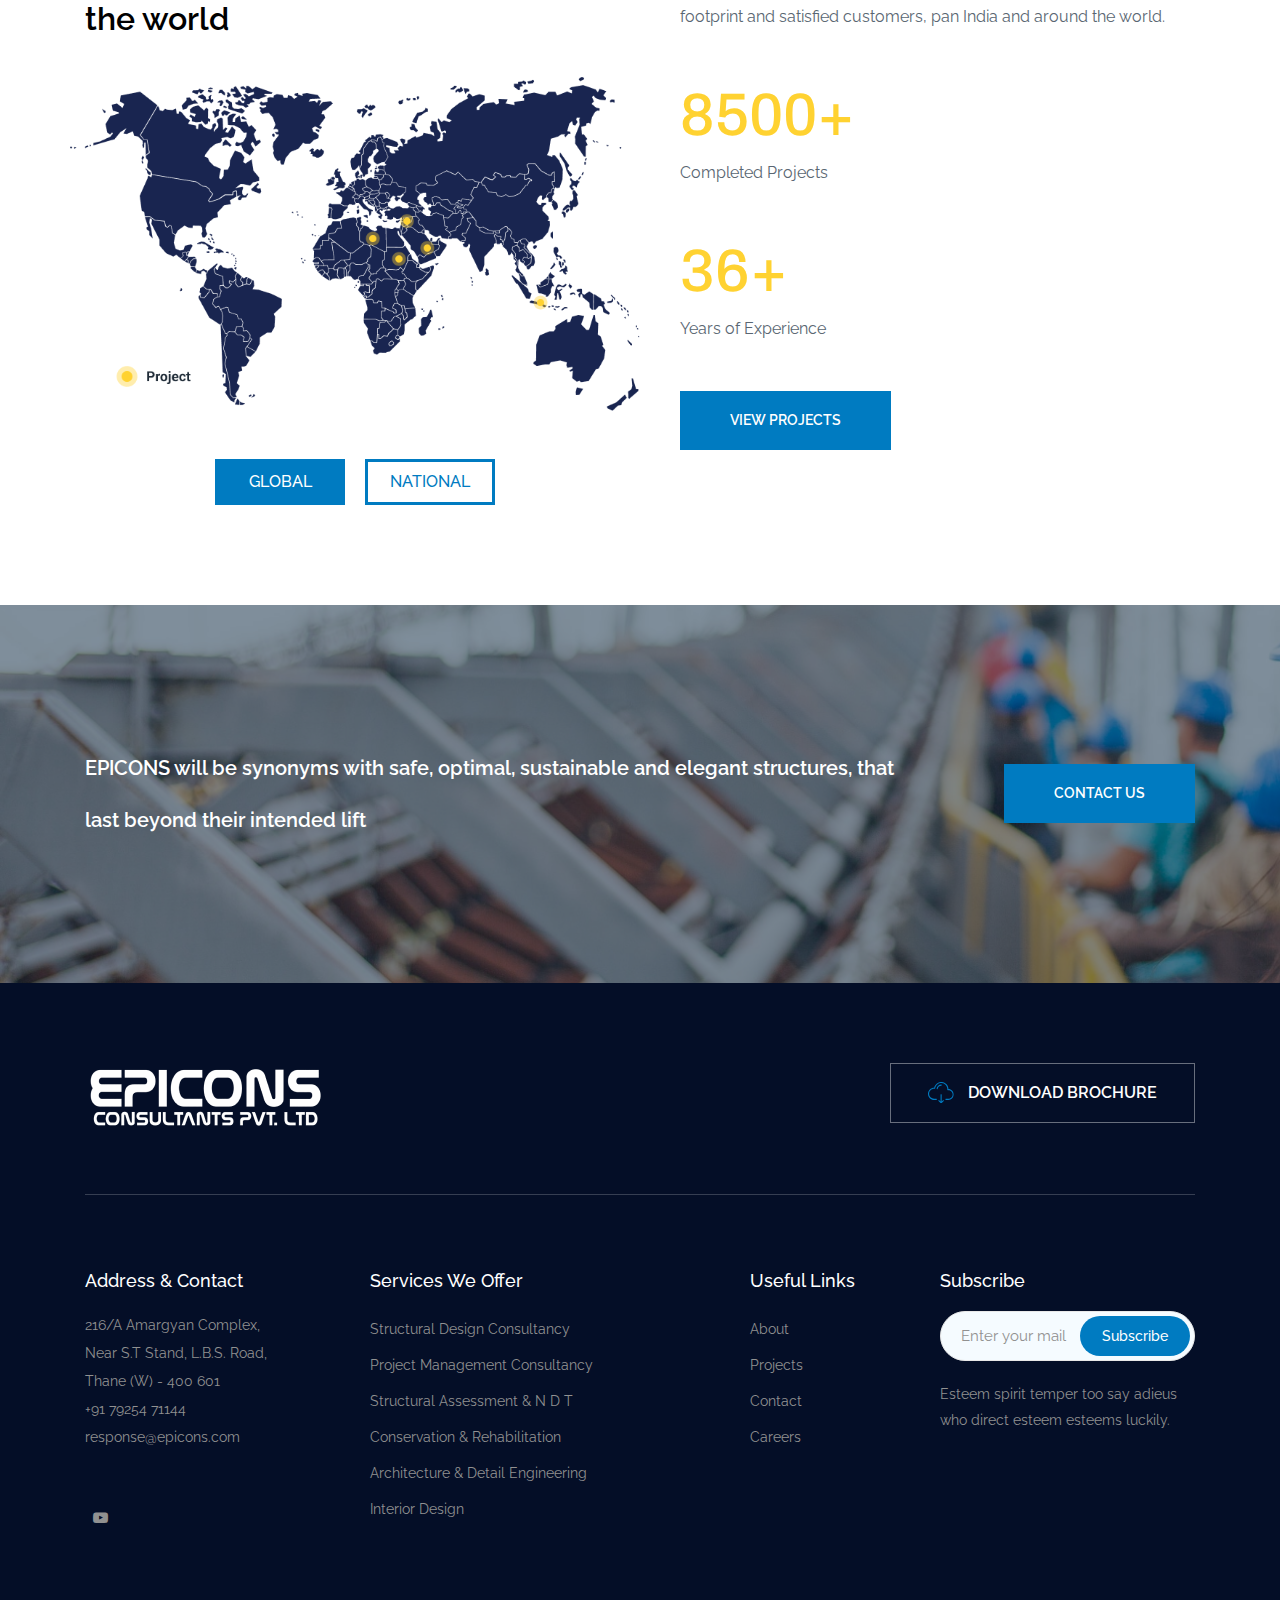
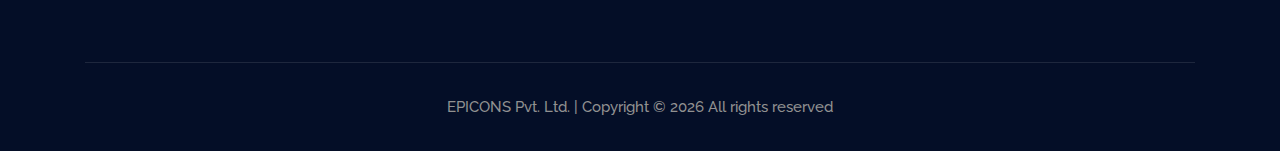
==== commit 2adde9a5: "about page init" ====
--- a/index.html
+++ b/index.html
@@ -28,36 +28,114 @@
         href="https://fonts.googleapis.com/css2?family=Archivo:wght@100;200;300;400;500;600;700;800;900&family=Roboto:wght@100&display=swap"
         rel="stylesheet">
 
-        <script src="https://ajax.googleapis.com/ajax/libs/jquery/3.6.4/jquery.min.js"></script>
-
-        <script>
-            function changeMap(id){
-                if(id=="global_button"){
-                    $("#national_button").removeClass("active");
-                    $("#global_button").addClass("active");
-                    $("#national_image").hide();
-                    $("#global_image").fadeIn();
-                } else{
-                    $("#national_button").addClass("active");
-                    $("#global_button").removeClass("active");
-                    $("#global_image").hide();
-                    $("#national_image").fadeIn();
-                }
+    <script src="https://ajax.googleapis.com/ajax/libs/jquery/3.6.4/jquery.min.js"></script>
+
+    <script>
+        function changeMap(id) {
+            if (id == "global_button") {
+                $("#national_button").removeClass("active");
+                $("#global_button").addClass("active");
+                $("#national_image").hide();
+                $("#global_image").fadeIn();
+            } else {
+                $("#national_button").addClass("active");
+                $("#global_button").removeClass("active");
+                $("#global_image").hide();
+                $("#national_image").fadeIn();
             }
-
-            function changeProjects(id){
-                $(".project_button").removeClass("active");
-                $("#"+id).addClass("active");
-                $(".projects_display").hide();
-                $("#"+id.split("_")[0]).fadeIn();
-            }
-        </script>
-
-    <script
-        nonce="8dee9fea-ecc6-48df-b8ef-0957b97d3452">(function (w, d) { !function (bv, bw, bx, by) { bv[bx] = bv[bx] || {}; bv[bx].executed = []; bv.zaraz = { deferred: [], listeners: [] }; bv.zaraz.q = []; bv.zaraz._f = function (bz) { return function () { var bA = Array.prototype.slice.call(arguments); bv.zaraz.q.push({ m: bz, a: bA }) } }; for (const bB of ["track", "set", "debug"]) bv.zaraz[bB] = bv.zaraz._f(bB); bv.zaraz.init = () => { var bC = bw.getElementsByTagName(by)[0], bD = bw.createElement(by), bE = bw.getElementsByTagName("title")[0]; bE && (bv[bx].t = bw.getElementsByTagName("title")[0].text); bv[bx].x = Math.random(); bv[bx].w = bv.screen.width; bv[bx].h = bv.screen.height; bv[bx].j = bv.innerHeight; bv[bx].e = bv.innerWidth; bv[bx].l = bv.location.href; bv[bx].r = bw.referrer; bv[bx].k = bv.screen.colorDepth; bv[bx].n = bw.characterSet; bv[bx].o = (new Date).getTimezoneOffset(); if (bv.dataLayer) for (const bI of Object.entries(Object.entries(dataLayer).reduce(((bJ, bK) => ({ ...bJ[1], ...bK[1] })), {}))) zaraz.set(bI[0], bI[1], { scope: "page" }); bv[bx].q = []; for (; bv.zaraz.q.length;) { const bL = bv.zaraz.q.shift(); bv[bx].q.push(bL) } bD.defer = !0; for (const bM of [localStorage, sessionStorage]) Object.keys(bM || {}).filter((bO => bO.startsWith("_zaraz_"))).forEach((bN => { try { bv[bx]["z_" + bN.slice(7)] = JSON.parse(bM.getItem(bN)) } catch { bv[bx]["z_" + bN.slice(7)] = bM.getItem(bN) } })); bD.referrerPolicy = "origin"; bD.src = "https://preview.colorlib.com/cdn-cgi/zaraz/s.js?z=" + btoa(encodeURIComponent(JSON.stringify(bv[bx]))); bC.parentNode.insertBefore(bD, bC) };["complete", "interactive"].includes(bw.readyState) ? zaraz.init() : bv.addEventListener("DOMContentLoaded", zaraz.init) }(w, d, "zarazData", "script"); })(window, document);</script>
+        }
+
+        function changeProjects(id) {
+            $(".project_button").removeClass("active");
+            $("#" + id).addClass("active");
+            $(".projects_display").hide();
+            $("#" + id.split("_")[0]).fadeIn();
+        }
+    </script>
+
 </head>
 
 <body>
+
+    <div class="modal fade" id="structuralDesignModal" tabindex="-1" role="dialog"
+        aria-labelledby="structuralDesignModalTitle" aria-hidden="true">
+        <div class="modal-dialog modal-dialog-centered" role="document">
+            <div class="modal-content">
+                <div class="modal-header">
+                    <h5 class="modal-title" id="structuralDesignModalTitle">Structural Design</h5>
+                </div>
+                <div class="modal-body">
+                    Senectus et netus et malesuada. Nunc pulvinar sapien et ligula ullamcorper malesuada proin
+                </div>
+            </div>
+        </div>
+    </div>
+    <div class="modal fade" id="structuralAssessmentModal" tabindex="-1" role="dialog"
+        aria-labelledby="structuralAssessmentModalTitle" aria-hidden="true">
+        <div class="modal-dialog modal-dialog-centered" role="document">
+            <div class="modal-content">
+                <div class="modal-header">
+                    <h5 class="modal-title" id="structuralAssessmentModalTitle">Structural Assessment, Audits & NDT</h5>
+                </div>
+                <div class="modal-body">
+                    Senectus et netus et malesuada. Nunc pulvinar sapien et ligula ullamcorper malesuada proin
+                </div>
+            </div>
+        </div>
+    </div>
+    <div class="modal fade" id="projectManagementModal" tabindex="-1" role="dialog"
+        aria-labelledby="projectManagementModalTitle" aria-hidden="true">
+        <div class="modal-dialog modal-dialog-centered" role="document">
+            <div class="modal-content">
+                <div class="modal-header">
+                    <h5 class="modal-title" id="projectManagementModalTitle">Project Management Consultancy</h5>
+                </div>
+                <div class="modal-body">
+                    Senectus et netus et malesuada. Nunc pulvinar sapien et ligula ullamcorper malesuada proin
+                </div>
+            </div>
+        </div>
+    </div>
+    <div class="modal fade" id="architectureDetailModal" tabindex="-1" role="dialog"
+        aria-labelledby="architectureDetailModalTitle" aria-hidden="true">
+        <div class="modal-dialog modal-dialog-centered" role="document">
+            <div class="modal-content">
+                <div class="modal-header">
+                    <h5 class="modal-title" id="architectureDetailModalTitle">Architecture & Detail Engineering DESIGN
+                    </h5>
+                </div>
+                <div class="modal-body">
+                    Senectus et netus et malesuada. Nunc pulvinar sapien et ligula ullamcorper malesuada proin
+                </div>
+            </div>
+        </div>
+    </div>
+    <div class="modal fade" id="interiorDesignModal" tabindex="-1" role="dialog"
+        aria-labelledby="interiorDesignModalTitle" aria-hidden="true">
+        <div class="modal-dialog modal-dialog-centered" role="document">
+            <div class="modal-content">
+                <div class="modal-header">
+                    <h5 class="modal-title" id="interiorDesignModalTitle">Interior Design</h5>
+                </div>
+                <div class="modal-body">
+                    Senectus et netus et malesuada. Nunc pulvinar sapien et ligula ullamcorper malesuada proin
+                </div>
+            </div>
+        </div>
+    </div>
+    <div class="modal fade" id="infrastructureModal" tabindex="-1" role="dialog"
+        aria-labelledby="infrastructureModalTitle" aria-hidden="true">
+        <div class="modal-dialog modal-dialog-centered" role="document">
+            <div class="modal-content">
+                <div class="modal-header">
+                    <h5 class="modal-title" id="infrastructureModalTitle">Infrastructure</h5>
+                </div>
+                <div class="modal-body">
+                    Senectus et netus et malesuada. Nunc pulvinar sapien et ligula ullamcorper malesuada proin
+                </div>
+            </div>
+        </div>
+    </div>
 
     <header>
         <div class="header-area ">
@@ -127,8 +205,8 @@
                                 <div class="main-menu d-none d-lg-block">
                                     <nav>
                                         <ul id="navigation">
-                                            <li><a class="active" href="index.html">Home</a></li>
-                                            <li><a href="#">About</a></li>
+                                            <li><a class="active">Home</a></li>
+                                            <li><a href="about.html">About</a></li>
                                             <li><a href="#">Careers</a></li>
                                             <li><a href="#">Services&nbsp;<i class="ti-angle-down"></i></a>
                                                 <ul class="submenu">
@@ -164,19 +242,7 @@
                     <div class="row align-items-center justify-content-center">
                         <div class="col-xl-9 col-md-9 col-md-12">
                             <div class="slider_text text-center">
-                                <h3>BUILDINGS on principLES</h3>
-                                <p>Buildings designed for your grandsons</p>
-                            </div>
-                        </div>
-                    </div>
-                </div>
-            </div>
-            <div class="single_slider  d-flex align-items-center slider_bg_2 overlay">
-                <div class="container">
-                    <div class="row align-items-center justify-content-center">
-                        <div class="col-xl-9 col-md-9 col-md-12">
-                            <div class="slider_text text-center">
-                                <h3>BUILDINGS on principLES</h3>
+                                <h3>BUILDING on principLES</h3>
                                 <p>Buildings designed for your grandsons</p>
                             </div>
                         </div>
@@ -188,7 +254,7 @@
                     <div class="row align-items-center justify-content-center">
                         <div class="col-xl-9 col-md-9 col-md-12">
                             <div class="slider_text text-center">
-                                <h3>BUILDINGS on principLES</h3>
+                                <h3>BUILDING on principLES</h3>
                                 <p>Buildings designed for your grandsons</p>
                             </div>
                         </div>
@@ -279,7 +345,7 @@
                     </div>
                 </div>
             </div>
-            <a href="#" class="boxed-btn3">Know more</a>
+            <a href="about.html" class="boxed-btn3">Know more</a>
         </div>
     </div>
 
@@ -314,7 +380,8 @@
                                     pulvinar sapien et ligula ullamcorper
                                     malesuada proin
                                 </p>
-                                <a href="#" class="d-flex align-items-center text-white">
+                                <a href="#" class="d-flex align-items-center text-white" data-bs-toggle="modal"
+                                    data-bs-target="#structuralDesignModal">
                                     DETAILS &nbsp;
                                     <svg xmlns="http://www.w3.org/2000/svg" width="20" height="20" fill="currentColor"
                                         class="bi bi-arrow-right" viewBox="0 0 16 16">
@@ -337,7 +404,8 @@
                                     pulvinar sapien et ligula ullamcorper
                                     malesuada proin
                                 </p>
-                                <a href="#" class="d-flex align-items-center text-white">
+                                <a href="#" class="d-flex align-items-center text-white" data-bs-toggle="modal"
+                                    data-bs-target="#structuralAssessmentModal">
                                     DETAILS &nbsp;
                                     <svg xmlns="http://www.w3.org/2000/svg" width="20" height="20" fill="currentColor"
                                         class="bi bi-arrow-right" viewBox="0 0 16 16">
@@ -360,7 +428,8 @@
                                     pulvinar sapien et ligula ullamcorper
                                     malesuada proin
                                 </p>
-                                <a href="#" class="d-flex align-items-center text-white">
+                                <a href="#" class="d-flex align-items-center text-white" data-bs-toggle="modal"
+                                    data-bs-target="#projectManagementModal">
                                     DETAILS &nbsp;
                                     <svg xmlns="http://www.w3.org/2000/svg" width="20" height="20" fill="currentColor"
                                         class="bi bi-arrow-right" viewBox="0 0 16 16">
@@ -383,7 +452,8 @@
                                     pulvinar sapien et ligula ullamcorper
                                     malesuada proin
                                 </p>
-                                <a href="#" class="d-flex align-items-center text-white">
+                                <a href="#" class="d-flex align-items-center text-white" data-bs-toggle="modal"
+                                    data-bs-target="#architectureDetailModal">
                                     DETAILS &nbsp;
                                     <svg xmlns="http://www.w3.org/2000/svg" width="20" height="20" fill="currentColor"
                                         class="bi bi-arrow-right" viewBox="0 0 16 16">
@@ -406,7 +476,8 @@
                                     pulvinar sapien et ligula ullamcorper
                                     malesuada proin
                                 </p>
-                                <a href="#" class="d-flex align-items-center text-white">
+                                <a href="#" class="d-flex align-items-center text-white" data-bs-toggle="modal"
+                                    data-bs-target="#interiorDesignModal">
                                     DETAILS &nbsp;
                                     <svg xmlns="http://www.w3.org/2000/svg" width="20" height="20" fill="currentColor"
                                         class="bi bi-arrow-right" viewBox="0 0 16 16">
@@ -429,7 +500,8 @@
                                     pulvinar sapien et ligula ullamcorper
                                     malesuada proin
                                 </p>
-                                <a href="#" class="d-flex align-items-center text-white">
+                                <a href="#" class="d-flex align-items-center text-white" data-bs-toggle="modal"
+                                    data-bs-target="#infrastructureModal">
                                     DETAILS &nbsp;
                                     <svg xmlns="http://www.w3.org/2000/svg" width="20" height="20" fill="currentColor"
                                         class="bi bi-arrow-right" viewBox="0 0 16 16">
@@ -444,7 +516,6 @@
             </div>
         </div>
     </div>
-    </div>
 
     <div class="projects_area">
         <div class="container">
@@ -463,22 +534,27 @@
                 </h3>
             </div>
             <div class="row mb-4" style="padding: 0px 20px;">
-                <button onclick="changeProjects(this.id)" id="industrial_button" class="project_button active">Industrial</button>
-                <button onclick="changeProjects(this.id)" id="commercial_button" class="project_button">Commercial</button>
-                <button onclick="changeProjects(this.id)" id="residential_button" class="project_button">Residential</button>
+                <button onclick="changeProjects(this.id)" id="industrial_button"
+                    class="project_button active">Industrial</button>
+                <button onclick="changeProjects(this.id)" id="commercial_button"
+                    class="project_button">Commercial</button>
+                <button onclick="changeProjects(this.id)" id="residential_button"
+                    class="project_button">Residential</button>
                 <button onclick="changeProjects(this.id)" id="repairs_button" class="project_button">Repairs</button>
-                <button onclick="changeProjects(this.id)" id="hospitality_button" class="project_button">Hospitality</button>
-                <button onclick="changeProjects(this.id)" id="institutions_button" class="project_button">Institutions</button>
+                <button onclick="changeProjects(this.id)" id="hospitality_button"
+                    class="project_button">Hospitality</button>
+                <button onclick="changeProjects(this.id)" id="institutions_button"
+                    class="project_button">Institutions</button>
             </div>
             <div class="row mb-4 projects_display" id="industrial">
                 <div class="col-lg-6 mb-5">
-                    <img src="./img/gallery/1.png" class="w-100 mb-3" alt="">
-                    <h3>M/s. Shashi Prabhu & Associates.R</h3>
-                    <hr>
-                    <div class="d-flex align-items-center justify-content-between">
-                        <div class="d-flex align-items-center">
-                            <svg xmlns="http://www.w3.org/2000/svg" width="20" height="20" style="color: #007BC1;" fill="currentColor"
-                                class="bi bi-geo-alt" viewBox="0 0 16 16">
+                    <img src="./img/gallery/industrial/1.png" class="w-100 mb-3" alt="">
+                    <h3>Corporate office Bldg for M/s. Elcome Group</h3>
+                    <hr>
+                    <div class="d-flex align-items-center justify-content-between">
+                        <div class="d-flex align-items-center">
+                            <svg xmlns="http://www.w3.org/2000/svg" width="20" height="20" style="color: #007BC1;"
+                                fill="currentColor" class="bi bi-geo-alt" viewBox="0 0 16 16">
                                 <path
                                     d="M12.166 8.94c-.524 1.062-1.234 2.12-1.96 3.07A31.493 31.493 0 0 1 8 14.58a31.481 31.481 0 0 1-2.206-2.57c-.726-.95-1.436-2.008-1.96-3.07C3.304 7.867 3 6.862 3 6a5 5 0 0 1 10 0c0 .862-.305 1.867-.834 2.94zM8 16s6-5.686 6-10A6 6 0 0 0 2 6c0 4.314 6 10 6 10z" />
                                 <path d="M8 8a2 2 0 1 1 0-4 2 2 0 0 1 0 4zm0 1a3 3 0 1 0 0-6 3 3 0 0 0 0 6z" />
@@ -486,23 +562,104 @@
                             <span class="text-dark">Resi. Bldg. Nirmal Park</span>
                         </div>
                         <div class="d-flex align-items-center justify-content-between">
-                            <a href="" style="color: #007BC1 !important; font-weight: 600;">DETAILS</a>&nbsp;
-                            <svg xmlns="http://www.w3.org/2000/svg" width="16" height="16" style="color: #007BC1 !important;" fill="currentColor" class="bi bi-arrow-right"
-                                viewBox="0 0 16 16">
-                                <path fill-rule="evenodd"
-                                    d="M1 8a.5.5 0 0 1 .5-.5h11.793l-3.147-3.146a.5.5 0 0 1 .708-.708l4 4a.5.5 0 0 1 0 .708l-4 4a.5.5 0 0 1-.708-.708L13.293 8.5H1.5A.5.5 0 0 1 1 8z" />
-                            </svg>
-                        </div>
-                    </div>
-                </div>
-                <div class="col-lg-6 mb-5">
-                    <img src="./img/gallery/1.png" class="w-100 mb-3" alt="">
-                    <h3>M/s. Shashi Prabhu & Associates.R</h3>
-                    <hr>
-                    <div class="d-flex align-items-center justify-content-between">
-                        <div class="d-flex align-items-center">
-                            <svg xmlns="http://www.w3.org/2000/svg" width="20" height="20" style="color: #007BC1;" fill="currentColor"
-                                class="bi bi-geo-alt" viewBox="0 0 16 16">
+                            <a href="#" style="color: #007BC1 !important; font-weight: 600;">DETAILS</a>&nbsp;
+                            <svg xmlns="http://www.w3.org/2000/svg" width="16" height="16"
+                                style="color: #007BC1 !important;" fill="currentColor" class="bi bi-arrow-right"
+                                viewBox="0 0 16 16">
+                                <path fill-rule="evenodd"
+                                    d="M1 8a.5.5 0 0 1 .5-.5h11.793l-3.147-3.146a.5.5 0 0 1 .708-.708l4 4a.5.5 0 0 1 0 .708l-4 4a.5.5 0 0 1-.708-.708L13.293 8.5H1.5A.5.5 0 0 1 1 8z" />
+                            </svg>
+                        </div>
+                    </div>
+                </div>
+                <div class="col-lg-6 mb-5">
+                    <img src="./img/gallery/industrial/2.png" class="w-100 mb-3" alt="">
+                    <h3>NARMADA CEMENT Co. Ltd.</h3>
+                    <hr>
+                    <div class="d-flex align-items-center justify-content-between">
+                        <div class="d-flex align-items-center">
+                            <svg xmlns="http://www.w3.org/2000/svg" width="20" height="20" style="color: #007BC1;"
+                                fill="currentColor" class="bi bi-geo-alt" viewBox="0 0 16 16">
+                                <path
+                                    d="M12.166 8.94c-.524 1.062-1.234 2.12-1.96 3.07A31.493 31.493 0 0 1 8 14.58a31.481 31.481 0 0 1-2.206-2.57c-.726-.95-1.436-2.008-1.96-3.07C3.304 7.867 3 6.862 3 6a5 5 0 0 1 10 0c0 .862-.305 1.867-.834 2.94zM8 16s6-5.686 6-10A6 6 0 0 0 2 6c0 4.314 6 10 6 10z" />
+                                <path d="M8 8a2 2 0 1 1 0-4 2 2 0 0 1 0 4zm0 1a3 3 0 1 0 0-6 3 3 0 0 0 0 6z" />
+                            </svg>&nbsp;
+                            <span class="text-dark">JAFARABAD, GUJARAT</span>
+                        </div>
+                        <div class="d-flex align-items-center justify-content-between">
+                            <a href="#" style="color: #007BC1 !important; font-weight: 600;">DETAILS</a>&nbsp;
+                            <svg xmlns="http://www.w3.org/2000/svg" width="16" height="16"
+                                style="color: #007BC1 !important;" fill="currentColor" class="bi bi-arrow-right"
+                                viewBox="0 0 16 16">
+                                <path fill-rule="evenodd"
+                                    d="M1 8a.5.5 0 0 1 .5-.5h11.793l-3.147-3.146a.5.5 0 0 1 .708-.708l4 4a.5.5 0 0 1 0 .708l-4 4a.5.5 0 0 1-.708-.708L13.293 8.5H1.5A.5.5 0 0 1 1 8z" />
+                            </svg>
+                        </div>
+                    </div>
+                </div>
+                <div class="col-lg-6 mb-5">
+                    <img src="./img/gallery/industrial/3.png" class="w-100 mb-3" alt="">
+                    <h3>K SQUARE Industrial Park</h3>
+                    <hr>
+                    <div class="d-flex align-items-center justify-content-between">
+                        <div class="d-flex align-items-center">
+                            <svg xmlns="http://www.w3.org/2000/svg" width="20" height="20" style="color: #007BC1;"
+                                fill="currentColor" class="bi bi-geo-alt" viewBox="0 0 16 16">
+                                <path
+                                    d="M12.166 8.94c-.524 1.062-1.234 2.12-1.96 3.07A31.493 31.493 0 0 1 8 14.58a31.481 31.481 0 0 1-2.206-2.57c-.726-.95-1.436-2.008-1.96-3.07C3.304 7.867 3 6.862 3 6a5 5 0 0 1 10 0c0 .862-.305 1.867-.834 2.94zM8 16s6-5.686 6-10A6 6 0 0 0 2 6c0 4.314 6 10 6 10z" />
+                                <path d="M8 8a2 2 0 1 1 0-4 2 2 0 0 1 0 4zm0 1a3 3 0 1 0 0-6 3 3 0 0 0 0 6z" />
+                            </svg>&nbsp;
+                            <span class="text-dark">PADGHE, BHIWANDI</span>
+                        </div>
+                        <div class="d-flex align-items-center justify-content-between">
+                            <a href="#" style="color: #007BC1 !important; font-weight: 600;">DETAILS</a>&nbsp;
+                            <svg xmlns="http://www.w3.org/2000/svg" width="16" height="16"
+                                style="color: #007BC1 !important;" fill="currentColor" class="bi bi-arrow-right"
+                                viewBox="0 0 16 16">
+                                <path fill-rule="evenodd"
+                                    d="M1 8a.5.5 0 0 1 .5-.5h11.793l-3.147-3.146a.5.5 0 0 1 .708-.708l4 4a.5.5 0 0 1 0 .708l-4 4a.5.5 0 0 1-.708-.708L13.293 8.5H1.5A.5.5 0 0 1 1 8z" />
+                            </svg>
+                        </div>
+                    </div>
+                </div>
+                <div class="col-lg-6 mb-5">
+                    <img src="./img/gallery/industrial/4.png" class="w-100 mb-3" alt="">
+                    <h3>BHUMI GROUP INDUSTRIAL PARK</h3>
+                    <hr>
+                    <div class="d-flex align-items-center justify-content-between">
+                        <div class="d-flex align-items-center">
+                            <svg xmlns="http://www.w3.org/2000/svg" width="20" height="20" style="color: #007BC1;"
+                                fill="currentColor" class="bi bi-geo-alt" viewBox="0 0 16 16">
+                                <path
+                                    d="M12.166 8.94c-.524 1.062-1.234 2.12-1.96 3.07A31.493 31.493 0 0 1 8 14.58a31.481 31.481 0 0 1-2.206-2.57c-.726-.95-1.436-2.008-1.96-3.07C3.304 7.867 3 6.862 3 6a5 5 0 0 1 10 0c0 .862-.305 1.867-.834 2.94zM8 16s6-5.686 6-10A6 6 0 0 0 2 6c0 4.314 6 10 6 10z" />
+                                <path d="M8 8a2 2 0 1 1 0-4 2 2 0 0 1 0 4zm0 1a3 3 0 1 0 0-6 3 3 0 0 0 0 6z" />
+                            </svg>&nbsp;
+                            <span class="text-dark">PIMPALGAON,BHIWANDI</span>
+                        </div>
+                        <div class="d-flex align-items-center justify-content-between">
+                            <a href="#" style="color: #007BC1 !important; font-weight: 600;">DETAILS</a>&nbsp;
+                            <svg xmlns="http://www.w3.org/2000/svg" width="16" height="16"
+                                style="color: #007BC1 !important;" fill="currentColor" class="bi bi-arrow-right"
+                                viewBox="0 0 16 16">
+                                <path fill-rule="evenodd"
+                                    d="M1 8a.5.5 0 0 1 .5-.5h11.793l-3.147-3.146a.5.5 0 0 1 .708-.708l4 4a.5.5 0 0 1 0 .708l-4 4a.5.5 0 0 1-.708-.708L13.293 8.5H1.5A.5.5 0 0 1 1 8z" />
+                            </svg>
+                        </div>
+                    </div>
+                </div>
+                <div class="col-12 text-center">
+                    <button class="boxed-btn3">View All</button>
+                </div>
+            </div>
+            <div class="row mb-4 projects_display" id="commercial">
+                <div class="col-lg-6 mb-5">
+                    <img src="./img/gallery/commercial/1.png" class="w-100 mb-3" alt="">
+                    <h3>Corporate office Bldg for M/s. Elcome Group</h3>
+                    <hr>
+                    <div class="d-flex align-items-center justify-content-between">
+                        <div class="d-flex align-items-center">
+                            <svg xmlns="http://www.w3.org/2000/svg" width="20" height="20" style="color: #007BC1;"
+                                fill="currentColor" class="bi bi-geo-alt" viewBox="0 0 16 16">
                                 <path
                                     d="M12.166 8.94c-.524 1.062-1.234 2.12-1.96 3.07A31.493 31.493 0 0 1 8 14.58a31.481 31.481 0 0 1-2.206-2.57c-.726-.95-1.436-2.008-1.96-3.07C3.304 7.867 3 6.862 3 6a5 5 0 0 1 10 0c0 .862-.305 1.867-.834 2.94zM8 16s6-5.686 6-10A6 6 0 0 0 2 6c0 4.314 6 10 6 10z" />
                                 <path d="M8 8a2 2 0 1 1 0-4 2 2 0 0 1 0 4zm0 1a3 3 0 1 0 0-6 3 3 0 0 0 0 6z" />
@@ -510,23 +667,104 @@
                             <span class="text-dark">Resi. Bldg. Nirmal Park</span>
                         </div>
                         <div class="d-flex align-items-center justify-content-between">
-                            <a href="" style="color: #007BC1 !important; font-weight: 600;">DETAILS</a>&nbsp;
-                            <svg xmlns="http://www.w3.org/2000/svg" width="16" height="16" style="color: #007BC1 !important;" fill="currentColor" class="bi bi-arrow-right"
-                                viewBox="0 0 16 16">
-                                <path fill-rule="evenodd"
-                                    d="M1 8a.5.5 0 0 1 .5-.5h11.793l-3.147-3.146a.5.5 0 0 1 .708-.708l4 4a.5.5 0 0 1 0 .708l-4 4a.5.5 0 0 1-.708-.708L13.293 8.5H1.5A.5.5 0 0 1 1 8z" />
-                            </svg>
-                        </div>
-                    </div>
-                </div>
-                <div class="col-lg-6 mb-5">
-                    <img src="./img/gallery/1.png" class="w-100 mb-3" alt="">
-                    <h3>M/s. Shashi Prabhu & Associates.R</h3>
-                    <hr>
-                    <div class="d-flex align-items-center justify-content-between">
-                        <div class="d-flex align-items-center">
-                            <svg xmlns="http://www.w3.org/2000/svg" width="20" height="20" style="color: #007BC1;" fill="currentColor"
-                                class="bi bi-geo-alt" viewBox="0 0 16 16">
+                            <a href="#" style="color: #007BC1 !important; font-weight: 600;">DETAILS</a>&nbsp;
+                            <svg xmlns="http://www.w3.org/2000/svg" width="16" height="16"
+                                style="color: #007BC1 !important;" fill="currentColor" class="bi bi-arrow-right"
+                                viewBox="0 0 16 16">
+                                <path fill-rule="evenodd"
+                                    d="M1 8a.5.5 0 0 1 .5-.5h11.793l-3.147-3.146a.5.5 0 0 1 .708-.708l4 4a.5.5 0 0 1 0 .708l-4 4a.5.5 0 0 1-.708-.708L13.293 8.5H1.5A.5.5 0 0 1 1 8z" />
+                            </svg>
+                        </div>
+                    </div>
+                </div>
+                <div class="col-lg-6 mb-5">
+                    <img src="./img/gallery/commercial/2.png" class="w-100 mb-3" alt="">
+                    <h3>NARMADA CEMENT Co. Ltd.</h3>
+                    <hr>
+                    <div class="d-flex align-items-center justify-content-between">
+                        <div class="d-flex align-items-center">
+                            <svg xmlns="http://www.w3.org/2000/svg" width="20" height="20" style="color: #007BC1;"
+                                fill="currentColor" class="bi bi-geo-alt" viewBox="0 0 16 16">
+                                <path
+                                    d="M12.166 8.94c-.524 1.062-1.234 2.12-1.96 3.07A31.493 31.493 0 0 1 8 14.58a31.481 31.481 0 0 1-2.206-2.57c-.726-.95-1.436-2.008-1.96-3.07C3.304 7.867 3 6.862 3 6a5 5 0 0 1 10 0c0 .862-.305 1.867-.834 2.94zM8 16s6-5.686 6-10A6 6 0 0 0 2 6c0 4.314 6 10 6 10z" />
+                                <path d="M8 8a2 2 0 1 1 0-4 2 2 0 0 1 0 4zm0 1a3 3 0 1 0 0-6 3 3 0 0 0 0 6z" />
+                            </svg>&nbsp;
+                            <span class="text-dark">JAFARABAD, GUJARAT</span>
+                        </div>
+                        <div class="d-flex align-items-center justify-content-between">
+                            <a href="#" style="color: #007BC1 !important; font-weight: 600;">DETAILS</a>&nbsp;
+                            <svg xmlns="http://www.w3.org/2000/svg" width="16" height="16"
+                                style="color: #007BC1 !important;" fill="currentColor" class="bi bi-arrow-right"
+                                viewBox="0 0 16 16">
+                                <path fill-rule="evenodd"
+                                    d="M1 8a.5.5 0 0 1 .5-.5h11.793l-3.147-3.146a.5.5 0 0 1 .708-.708l4 4a.5.5 0 0 1 0 .708l-4 4a.5.5 0 0 1-.708-.708L13.293 8.5H1.5A.5.5 0 0 1 1 8z" />
+                            </svg>
+                        </div>
+                    </div>
+                </div>
+                <div class="col-lg-6 mb-5">
+                    <img src="./img/gallery/commercial/3.png" class="w-100 mb-3" alt="">
+                    <h3>K SQUARE Industrial Park</h3>
+                    <hr>
+                    <div class="d-flex align-items-center justify-content-between">
+                        <div class="d-flex align-items-center">
+                            <svg xmlns="http://www.w3.org/2000/svg" width="20" height="20" style="color: #007BC1;"
+                                fill="currentColor" class="bi bi-geo-alt" viewBox="0 0 16 16">
+                                <path
+                                    d="M12.166 8.94c-.524 1.062-1.234 2.12-1.96 3.07A31.493 31.493 0 0 1 8 14.58a31.481 31.481 0 0 1-2.206-2.57c-.726-.95-1.436-2.008-1.96-3.07C3.304 7.867 3 6.862 3 6a5 5 0 0 1 10 0c0 .862-.305 1.867-.834 2.94zM8 16s6-5.686 6-10A6 6 0 0 0 2 6c0 4.314 6 10 6 10z" />
+                                <path d="M8 8a2 2 0 1 1 0-4 2 2 0 0 1 0 4zm0 1a3 3 0 1 0 0-6 3 3 0 0 0 0 6z" />
+                            </svg>&nbsp;
+                            <span class="text-dark">PADGHE, BHIWANDI</span>
+                        </div>
+                        <div class="d-flex align-items-center justify-content-between">
+                            <a href="#" style="color: #007BC1 !important; font-weight: 600;">DETAILS</a>&nbsp;
+                            <svg xmlns="http://www.w3.org/2000/svg" width="16" height="16"
+                                style="color: #007BC1 !important;" fill="currentColor" class="bi bi-arrow-right"
+                                viewBox="0 0 16 16">
+                                <path fill-rule="evenodd"
+                                    d="M1 8a.5.5 0 0 1 .5-.5h11.793l-3.147-3.146a.5.5 0 0 1 .708-.708l4 4a.5.5 0 0 1 0 .708l-4 4a.5.5 0 0 1-.708-.708L13.293 8.5H1.5A.5.5 0 0 1 1 8z" />
+                            </svg>
+                        </div>
+                    </div>
+                </div>
+                <div class="col-lg-6 mb-5">
+                    <img src="./img/gallery/commercial/4.png" class="w-100 mb-3" alt="">
+                    <h3>BHUMI GROUP INDUSTRIAL PARK</h3>
+                    <hr>
+                    <div class="d-flex align-items-center justify-content-between">
+                        <div class="d-flex align-items-center">
+                            <svg xmlns="http://www.w3.org/2000/svg" width="20" height="20" style="color: #007BC1;"
+                                fill="currentColor" class="bi bi-geo-alt" viewBox="0 0 16 16">
+                                <path
+                                    d="M12.166 8.94c-.524 1.062-1.234 2.12-1.96 3.07A31.493 31.493 0 0 1 8 14.58a31.481 31.481 0 0 1-2.206-2.57c-.726-.95-1.436-2.008-1.96-3.07C3.304 7.867 3 6.862 3 6a5 5 0 0 1 10 0c0 .862-.305 1.867-.834 2.94zM8 16s6-5.686 6-10A6 6 0 0 0 2 6c0 4.314 6 10 6 10z" />
+                                <path d="M8 8a2 2 0 1 1 0-4 2 2 0 0 1 0 4zm0 1a3 3 0 1 0 0-6 3 3 0 0 0 0 6z" />
+                            </svg>&nbsp;
+                            <span class="text-dark">PIMPALGAON,BHIWANDI</span>
+                        </div>
+                        <div class="d-flex align-items-center justify-content-between">
+                            <a href="#" style="color: #007BC1 !important; font-weight: 600;">DETAILS</a>&nbsp;
+                            <svg xmlns="http://www.w3.org/2000/svg" width="16" height="16"
+                                style="color: #007BC1 !important;" fill="currentColor" class="bi bi-arrow-right"
+                                viewBox="0 0 16 16">
+                                <path fill-rule="evenodd"
+                                    d="M1 8a.5.5 0 0 1 .5-.5h11.793l-3.147-3.146a.5.5 0 0 1 .708-.708l4 4a.5.5 0 0 1 0 .708l-4 4a.5.5 0 0 1-.708-.708L13.293 8.5H1.5A.5.5 0 0 1 1 8z" />
+                            </svg>
+                        </div>
+                    </div>
+                </div>
+                <div class="col-12 text-center">
+                    <button class="boxed-btn3">View All</button>
+                </div>
+            </div>
+            <div class="row mb-4 projects_display" id="residential">
+                <div class="col-lg-6 mb-5">
+                    <img src="./img/gallery/residential/1.png" class="w-100 mb-3" alt="">
+                    <h3>Corporate office Bldg for M/s. Elcome Group</h3>
+                    <hr>
+                    <div class="d-flex align-items-center justify-content-between">
+                        <div class="d-flex align-items-center">
+                            <svg xmlns="http://www.w3.org/2000/svg" width="20" height="20" style="color: #007BC1;"
+                                fill="currentColor" class="bi bi-geo-alt" viewBox="0 0 16 16">
                                 <path
                                     d="M12.166 8.94c-.524 1.062-1.234 2.12-1.96 3.07A31.493 31.493 0 0 1 8 14.58a31.481 31.481 0 0 1-2.206-2.57c-.726-.95-1.436-2.008-1.96-3.07C3.304 7.867 3 6.862 3 6a5 5 0 0 1 10 0c0 .862-.305 1.867-.834 2.94zM8 16s6-5.686 6-10A6 6 0 0 0 2 6c0 4.314 6 10 6 10z" />
                                 <path d="M8 8a2 2 0 1 1 0-4 2 2 0 0 1 0 4zm0 1a3 3 0 1 0 0-6 3 3 0 0 0 0 6z" />
@@ -534,23 +772,104 @@
                             <span class="text-dark">Resi. Bldg. Nirmal Park</span>
                         </div>
                         <div class="d-flex align-items-center justify-content-between">
-                            <a href="" style="color: #007BC1 !important; font-weight: 600;">DETAILS</a>&nbsp;
-                            <svg xmlns="http://www.w3.org/2000/svg" width="16" height="16" style="color: #007BC1 !important;" fill="currentColor" class="bi bi-arrow-right"
-                                viewBox="0 0 16 16">
-                                <path fill-rule="evenodd"
-                                    d="M1 8a.5.5 0 0 1 .5-.5h11.793l-3.147-3.146a.5.5 0 0 1 .708-.708l4 4a.5.5 0 0 1 0 .708l-4 4a.5.5 0 0 1-.708-.708L13.293 8.5H1.5A.5.5 0 0 1 1 8z" />
-                            </svg>
-                        </div>
-                    </div>
-                </div>
-                <div class="col-lg-6 mb-5">
-                    <img src="./img/gallery/1.png" class="w-100 mb-3" alt="">
-                    <h3>M/s. Shashi Prabhu & Associates.R</h3>
-                    <hr>
-                    <div class="d-flex align-items-center justify-content-between">
-                        <div class="d-flex align-items-center">
-                            <svg xmlns="http://www.w3.org/2000/svg" width="20" height="20" style="color: #007BC1;" fill="currentColor"
-                                class="bi bi-geo-alt" viewBox="0 0 16 16">
+                            <a href="#" style="color: #007BC1 !important; font-weight: 600;">DETAILS</a>&nbsp;
+                            <svg xmlns="http://www.w3.org/2000/svg" width="16" height="16"
+                                style="color: #007BC1 !important;" fill="currentColor" class="bi bi-arrow-right"
+                                viewBox="0 0 16 16">
+                                <path fill-rule="evenodd"
+                                    d="M1 8a.5.5 0 0 1 .5-.5h11.793l-3.147-3.146a.5.5 0 0 1 .708-.708l4 4a.5.5 0 0 1 0 .708l-4 4a.5.5 0 0 1-.708-.708L13.293 8.5H1.5A.5.5 0 0 1 1 8z" />
+                            </svg>
+                        </div>
+                    </div>
+                </div>
+                <div class="col-lg-6 mb-5">
+                    <img src="./img/gallery/residential/2.png" class="w-100 mb-3" alt="">
+                    <h3>NARMADA CEMENT Co. Ltd.</h3>
+                    <hr>
+                    <div class="d-flex align-items-center justify-content-between">
+                        <div class="d-flex align-items-center">
+                            <svg xmlns="http://www.w3.org/2000/svg" width="20" height="20" style="color: #007BC1;"
+                                fill="currentColor" class="bi bi-geo-alt" viewBox="0 0 16 16">
+                                <path
+                                    d="M12.166 8.94c-.524 1.062-1.234 2.12-1.96 3.07A31.493 31.493 0 0 1 8 14.58a31.481 31.481 0 0 1-2.206-2.57c-.726-.95-1.436-2.008-1.96-3.07C3.304 7.867 3 6.862 3 6a5 5 0 0 1 10 0c0 .862-.305 1.867-.834 2.94zM8 16s6-5.686 6-10A6 6 0 0 0 2 6c0 4.314 6 10 6 10z" />
+                                <path d="M8 8a2 2 0 1 1 0-4 2 2 0 0 1 0 4zm0 1a3 3 0 1 0 0-6 3 3 0 0 0 0 6z" />
+                            </svg>&nbsp;
+                            <span class="text-dark">JAFARABAD, GUJARAT</span>
+                        </div>
+                        <div class="d-flex align-items-center justify-content-between">
+                            <a href="#" style="color: #007BC1 !important; font-weight: 600;">DETAILS</a>&nbsp;
+                            <svg xmlns="http://www.w3.org/2000/svg" width="16" height="16"
+                                style="color: #007BC1 !important;" fill="currentColor" class="bi bi-arrow-right"
+                                viewBox="0 0 16 16">
+                                <path fill-rule="evenodd"
+                                    d="M1 8a.5.5 0 0 1 .5-.5h11.793l-3.147-3.146a.5.5 0 0 1 .708-.708l4 4a.5.5 0 0 1 0 .708l-4 4a.5.5 0 0 1-.708-.708L13.293 8.5H1.5A.5.5 0 0 1 1 8z" />
+                            </svg>
+                        </div>
+                    </div>
+                </div>
+                <div class="col-lg-6 mb-5">
+                    <img src="./img/gallery/residential/3.png" class="w-100 mb-3" alt="">
+                    <h3>K SQUARE Industrial Park</h3>
+                    <hr>
+                    <div class="d-flex align-items-center justify-content-between">
+                        <div class="d-flex align-items-center">
+                            <svg xmlns="http://www.w3.org/2000/svg" width="20" height="20" style="color: #007BC1;"
+                                fill="currentColor" class="bi bi-geo-alt" viewBox="0 0 16 16">
+                                <path
+                                    d="M12.166 8.94c-.524 1.062-1.234 2.12-1.96 3.07A31.493 31.493 0 0 1 8 14.58a31.481 31.481 0 0 1-2.206-2.57c-.726-.95-1.436-2.008-1.96-3.07C3.304 7.867 3 6.862 3 6a5 5 0 0 1 10 0c0 .862-.305 1.867-.834 2.94zM8 16s6-5.686 6-10A6 6 0 0 0 2 6c0 4.314 6 10 6 10z" />
+                                <path d="M8 8a2 2 0 1 1 0-4 2 2 0 0 1 0 4zm0 1a3 3 0 1 0 0-6 3 3 0 0 0 0 6z" />
+                            </svg>&nbsp;
+                            <span class="text-dark">PADGHE, BHIWANDI</span>
+                        </div>
+                        <div class="d-flex align-items-center justify-content-between">
+                            <a href="#" style="color: #007BC1 !important; font-weight: 600;">DETAILS</a>&nbsp;
+                            <svg xmlns="http://www.w3.org/2000/svg" width="16" height="16"
+                                style="color: #007BC1 !important;" fill="currentColor" class="bi bi-arrow-right"
+                                viewBox="0 0 16 16">
+                                <path fill-rule="evenodd"
+                                    d="M1 8a.5.5 0 0 1 .5-.5h11.793l-3.147-3.146a.5.5 0 0 1 .708-.708l4 4a.5.5 0 0 1 0 .708l-4 4a.5.5 0 0 1-.708-.708L13.293 8.5H1.5A.5.5 0 0 1 1 8z" />
+                            </svg>
+                        </div>
+                    </div>
+                </div>
+                <div class="col-lg-6 mb-5">
+                    <img src="./img/gallery/residential/4.png" class="w-100 mb-3" alt="">
+                    <h3>BHUMI GROUP INDUSTRIAL PARK</h3>
+                    <hr>
+                    <div class="d-flex align-items-center justify-content-between">
+                        <div class="d-flex align-items-center">
+                            <svg xmlns="http://www.w3.org/2000/svg" width="20" height="20" style="color: #007BC1;"
+                                fill="currentColor" class="bi bi-geo-alt" viewBox="0 0 16 16">
+                                <path
+                                    d="M12.166 8.94c-.524 1.062-1.234 2.12-1.96 3.07A31.493 31.493 0 0 1 8 14.58a31.481 31.481 0 0 1-2.206-2.57c-.726-.95-1.436-2.008-1.96-3.07C3.304 7.867 3 6.862 3 6a5 5 0 0 1 10 0c0 .862-.305 1.867-.834 2.94zM8 16s6-5.686 6-10A6 6 0 0 0 2 6c0 4.314 6 10 6 10z" />
+                                <path d="M8 8a2 2 0 1 1 0-4 2 2 0 0 1 0 4zm0 1a3 3 0 1 0 0-6 3 3 0 0 0 0 6z" />
+                            </svg>&nbsp;
+                            <span class="text-dark">PIMPALGAON,BHIWANDI</span>
+                        </div>
+                        <div class="d-flex align-items-center justify-content-between">
+                            <a href="#" style="color: #007BC1 !important; font-weight: 600;">DETAILS</a>&nbsp;
+                            <svg xmlns="http://www.w3.org/2000/svg" width="16" height="16"
+                                style="color: #007BC1 !important;" fill="currentColor" class="bi bi-arrow-right"
+                                viewBox="0 0 16 16">
+                                <path fill-rule="evenodd"
+                                    d="M1 8a.5.5 0 0 1 .5-.5h11.793l-3.147-3.146a.5.5 0 0 1 .708-.708l4 4a.5.5 0 0 1 0 .708l-4 4a.5.5 0 0 1-.708-.708L13.293 8.5H1.5A.5.5 0 0 1 1 8z" />
+                            </svg>
+                        </div>
+                    </div>
+                </div>
+                <div class="col-12 text-center">
+                    <button class="boxed-btn3">View All</button>
+                </div>
+            </div>
+            <div class="row mb-4 projects_display" id="repairs">
+                <div class="col-lg-6 mb-5">
+                    <img src="./img/gallery/repairs/1.png" class="w-100 mb-3" alt="">
+                    <h3>Corporate office Bldg for M/s. Elcome Group</h3>
+                    <hr>
+                    <div class="d-flex align-items-center justify-content-between">
+                        <div class="d-flex align-items-center">
+                            <svg xmlns="http://www.w3.org/2000/svg" width="20" height="20" style="color: #007BC1;"
+                                fill="currentColor" class="bi bi-geo-alt" viewBox="0 0 16 16">
                                 <path
                                     d="M12.166 8.94c-.524 1.062-1.234 2.12-1.96 3.07A31.493 31.493 0 0 1 8 14.58a31.481 31.481 0 0 1-2.206-2.57c-.726-.95-1.436-2.008-1.96-3.07C3.304 7.867 3 6.862 3 6a5 5 0 0 1 10 0c0 .862-.305 1.867-.834 2.94zM8 16s6-5.686 6-10A6 6 0 0 0 2 6c0 4.314 6 10 6 10z" />
                                 <path d="M8 8a2 2 0 1 1 0-4 2 2 0 0 1 0 4zm0 1a3 3 0 1 0 0-6 3 3 0 0 0 0 6z" />
@@ -558,27 +877,104 @@
                             <span class="text-dark">Resi. Bldg. Nirmal Park</span>
                         </div>
                         <div class="d-flex align-items-center justify-content-between">
-                            <a href="" style="color: #007BC1 !important; font-weight: 600;">DETAILS</a>&nbsp;
-                            <svg xmlns="http://www.w3.org/2000/svg" width="16" height="16" style="color: #007BC1 !important;" fill="currentColor" class="bi bi-arrow-right"
-                                viewBox="0 0 16 16">
-                                <path fill-rule="evenodd"
-                                    d="M1 8a.5.5 0 0 1 .5-.5h11.793l-3.147-3.146a.5.5 0 0 1 .708-.708l4 4a.5.5 0 0 1 0 .708l-4 4a.5.5 0 0 1-.708-.708L13.293 8.5H1.5A.5.5 0 0 1 1 8z" />
-                            </svg>
-                        </div>
-                    </div>
-                </div>
-                <div class="col-12 text-center"></div>
-                
-            </div>
-            <div class="row mb-4 projects_display" id="commercial">
-                <div class="col-lg-6 mb-5">
-                    <img src="./img/gallery/2.png" class="w-100 mb-3" alt="">
-                    <h3>M/s. Shashi Prabhu & Associates.R</h3>
-                    <hr>
-                    <div class="d-flex align-items-center justify-content-between">
-                        <div class="d-flex align-items-center">
-                            <svg xmlns="http://www.w3.org/2000/svg" width="20" height="20" style="color: #007BC1;" fill="currentColor"
-                                class="bi bi-geo-alt" viewBox="0 0 16 16">
+                            <a href="#" style="color: #007BC1 !important; font-weight: 600;">DETAILS</a>&nbsp;
+                            <svg xmlns="http://www.w3.org/2000/svg" width="16" height="16"
+                                style="color: #007BC1 !important;" fill="currentColor" class="bi bi-arrow-right"
+                                viewBox="0 0 16 16">
+                                <path fill-rule="evenodd"
+                                    d="M1 8a.5.5 0 0 1 .5-.5h11.793l-3.147-3.146a.5.5 0 0 1 .708-.708l4 4a.5.5 0 0 1 0 .708l-4 4a.5.5 0 0 1-.708-.708L13.293 8.5H1.5A.5.5 0 0 1 1 8z" />
+                            </svg>
+                        </div>
+                    </div>
+                </div>
+                <div class="col-lg-6 mb-5">
+                    <img src="./img/gallery/repairs/2.png" class="w-100 mb-3" alt="">
+                    <h3>NARMADA CEMENT Co. Ltd.</h3>
+                    <hr>
+                    <div class="d-flex align-items-center justify-content-between">
+                        <div class="d-flex align-items-center">
+                            <svg xmlns="http://www.w3.org/2000/svg" width="20" height="20" style="color: #007BC1;"
+                                fill="currentColor" class="bi bi-geo-alt" viewBox="0 0 16 16">
+                                <path
+                                    d="M12.166 8.94c-.524 1.062-1.234 2.12-1.96 3.07A31.493 31.493 0 0 1 8 14.58a31.481 31.481 0 0 1-2.206-2.57c-.726-.95-1.436-2.008-1.96-3.07C3.304 7.867 3 6.862 3 6a5 5 0 0 1 10 0c0 .862-.305 1.867-.834 2.94zM8 16s6-5.686 6-10A6 6 0 0 0 2 6c0 4.314 6 10 6 10z" />
+                                <path d="M8 8a2 2 0 1 1 0-4 2 2 0 0 1 0 4zm0 1a3 3 0 1 0 0-6 3 3 0 0 0 0 6z" />
+                            </svg>&nbsp;
+                            <span class="text-dark">JAFARABAD, GUJARAT</span>
+                        </div>
+                        <div class="d-flex align-items-center justify-content-between">
+                            <a href="#" style="color: #007BC1 !important; font-weight: 600;">DETAILS</a>&nbsp;
+                            <svg xmlns="http://www.w3.org/2000/svg" width="16" height="16"
+                                style="color: #007BC1 !important;" fill="currentColor" class="bi bi-arrow-right"
+                                viewBox="0 0 16 16">
+                                <path fill-rule="evenodd"
+                                    d="M1 8a.5.5 0 0 1 .5-.5h11.793l-3.147-3.146a.5.5 0 0 1 .708-.708l4 4a.5.5 0 0 1 0 .708l-4 4a.5.5 0 0 1-.708-.708L13.293 8.5H1.5A.5.5 0 0 1 1 8z" />
+                            </svg>
+                        </div>
+                    </div>
+                </div>
+                <div class="col-lg-6 mb-5">
+                    <img src="./img/gallery/repairs/3.png" class="w-100 mb-3" alt="">
+                    <h3>K SQUARE Industrial Park</h3>
+                    <hr>
+                    <div class="d-flex align-items-center justify-content-between">
+                        <div class="d-flex align-items-center">
+                            <svg xmlns="http://www.w3.org/2000/svg" width="20" height="20" style="color: #007BC1;"
+                                fill="currentColor" class="bi bi-geo-alt" viewBox="0 0 16 16">
+                                <path
+                                    d="M12.166 8.94c-.524 1.062-1.234 2.12-1.96 3.07A31.493 31.493 0 0 1 8 14.58a31.481 31.481 0 0 1-2.206-2.57c-.726-.95-1.436-2.008-1.96-3.07C3.304 7.867 3 6.862 3 6a5 5 0 0 1 10 0c0 .862-.305 1.867-.834 2.94zM8 16s6-5.686 6-10A6 6 0 0 0 2 6c0 4.314 6 10 6 10z" />
+                                <path d="M8 8a2 2 0 1 1 0-4 2 2 0 0 1 0 4zm0 1a3 3 0 1 0 0-6 3 3 0 0 0 0 6z" />
+                            </svg>&nbsp;
+                            <span class="text-dark">PADGHE, BHIWANDI</span>
+                        </div>
+                        <div class="d-flex align-items-center justify-content-between">
+                            <a href="#" style="color: #007BC1 !important; font-weight: 600;">DETAILS</a>&nbsp;
+                            <svg xmlns="http://www.w3.org/2000/svg" width="16" height="16"
+                                style="color: #007BC1 !important;" fill="currentColor" class="bi bi-arrow-right"
+                                viewBox="0 0 16 16">
+                                <path fill-rule="evenodd"
+                                    d="M1 8a.5.5 0 0 1 .5-.5h11.793l-3.147-3.146a.5.5 0 0 1 .708-.708l4 4a.5.5 0 0 1 0 .708l-4 4a.5.5 0 0 1-.708-.708L13.293 8.5H1.5A.5.5 0 0 1 1 8z" />
+                            </svg>
+                        </div>
+                    </div>
+                </div>
+                <div class="col-lg-6 mb-5">
+                    <img src="./img/gallery/repairs/4.png" class="w-100 mb-3" alt="">
+                    <h3>BHUMI GROUP INDUSTRIAL PARK</h3>
+                    <hr>
+                    <div class="d-flex align-items-center justify-content-between">
+                        <div class="d-flex align-items-center">
+                            <svg xmlns="http://www.w3.org/2000/svg" width="20" height="20" style="color: #007BC1;"
+                                fill="currentColor" class="bi bi-geo-alt" viewBox="0 0 16 16">
+                                <path
+                                    d="M12.166 8.94c-.524 1.062-1.234 2.12-1.96 3.07A31.493 31.493 0 0 1 8 14.58a31.481 31.481 0 0 1-2.206-2.57c-.726-.95-1.436-2.008-1.96-3.07C3.304 7.867 3 6.862 3 6a5 5 0 0 1 10 0c0 .862-.305 1.867-.834 2.94zM8 16s6-5.686 6-10A6 6 0 0 0 2 6c0 4.314 6 10 6 10z" />
+                                <path d="M8 8a2 2 0 1 1 0-4 2 2 0 0 1 0 4zm0 1a3 3 0 1 0 0-6 3 3 0 0 0 0 6z" />
+                            </svg>&nbsp;
+                            <span class="text-dark">PIMPALGAON,BHIWANDI</span>
+                        </div>
+                        <div class="d-flex align-items-center justify-content-between">
+                            <a href="#" style="color: #007BC1 !important; font-weight: 600;">DETAILS</a>&nbsp;
+                            <svg xmlns="http://www.w3.org/2000/svg" width="16" height="16"
+                                style="color: #007BC1 !important;" fill="currentColor" class="bi bi-arrow-right"
+                                viewBox="0 0 16 16">
+                                <path fill-rule="evenodd"
+                                    d="M1 8a.5.5 0 0 1 .5-.5h11.793l-3.147-3.146a.5.5 0 0 1 .708-.708l4 4a.5.5 0 0 1 0 .708l-4 4a.5.5 0 0 1-.708-.708L13.293 8.5H1.5A.5.5 0 0 1 1 8z" />
+                            </svg>
+                        </div>
+                    </div>
+                </div>
+                <div class="col-12 text-center">
+                    <button class="boxed-btn3">View All</button>
+                </div>
+            </div>
+            <div class="row mb-4 projects_display" id="hospitality">
+                <div class="col-lg-6 mb-5">
+                    <img src="./img/gallery/hospitality/1.png" class="w-100 mb-3" alt="">
+                    <h3>Corporate office Bldg for M/s. Elcome Group</h3>
+                    <hr>
+                    <div class="d-flex align-items-center justify-content-between">
+                        <div class="d-flex align-items-center">
+                            <svg xmlns="http://www.w3.org/2000/svg" width="20" height="20" style="color: #007BC1;"
+                                fill="currentColor" class="bi bi-geo-alt" viewBox="0 0 16 16">
                                 <path
                                     d="M12.166 8.94c-.524 1.062-1.234 2.12-1.96 3.07A31.493 31.493 0 0 1 8 14.58a31.481 31.481 0 0 1-2.206-2.57c-.726-.95-1.436-2.008-1.96-3.07C3.304 7.867 3 6.862 3 6a5 5 0 0 1 10 0c0 .862-.305 1.867-.834 2.94zM8 16s6-5.686 6-10A6 6 0 0 0 2 6c0 4.314 6 10 6 10z" />
                                 <path d="M8 8a2 2 0 1 1 0-4 2 2 0 0 1 0 4zm0 1a3 3 0 1 0 0-6 3 3 0 0 0 0 6z" />
@@ -586,23 +982,104 @@
                             <span class="text-dark">Resi. Bldg. Nirmal Park</span>
                         </div>
                         <div class="d-flex align-items-center justify-content-between">
-                            <a href="" style="color: #007BC1 !important; font-weight: 600;">DETAILS</a>&nbsp;
-                            <svg xmlns="http://www.w3.org/2000/svg" width="16" height="16" style="color: #007BC1 !important;" fill="currentColor" class="bi bi-arrow-right"
-                                viewBox="0 0 16 16">
-                                <path fill-rule="evenodd"
-                                    d="M1 8a.5.5 0 0 1 .5-.5h11.793l-3.147-3.146a.5.5 0 0 1 .708-.708l4 4a.5.5 0 0 1 0 .708l-4 4a.5.5 0 0 1-.708-.708L13.293 8.5H1.5A.5.5 0 0 1 1 8z" />
-                            </svg>
-                        </div>
-                    </div>
-                </div>
-                <div class="col-lg-6 mb-5">
-                    <img src="./img/gallery/2.png" class="w-100 mb-3" alt="">
-                    <h3>M/s. Shashi Prabhu & Associates.R</h3>
-                    <hr>
-                    <div class="d-flex align-items-center justify-content-between">
-                        <div class="d-flex align-items-center">
-                            <svg xmlns="http://www.w3.org/2000/svg" width="20" height="20" style="color: #007BC1;" fill="currentColor"
-                                class="bi bi-geo-alt" viewBox="0 0 16 16">
+                            <a href="#" style="color: #007BC1 !important; font-weight: 600;">DETAILS</a>&nbsp;
+                            <svg xmlns="http://www.w3.org/2000/svg" width="16" height="16"
+                                style="color: #007BC1 !important;" fill="currentColor" class="bi bi-arrow-right"
+                                viewBox="0 0 16 16">
+                                <path fill-rule="evenodd"
+                                    d="M1 8a.5.5 0 0 1 .5-.5h11.793l-3.147-3.146a.5.5 0 0 1 .708-.708l4 4a.5.5 0 0 1 0 .708l-4 4a.5.5 0 0 1-.708-.708L13.293 8.5H1.5A.5.5 0 0 1 1 8z" />
+                            </svg>
+                        </div>
+                    </div>
+                </div>
+                <div class="col-lg-6 mb-5">
+                    <img src="./img/gallery/hospitality/2.png" class="w-100 mb-3" alt="">
+                    <h3>NARMADA CEMENT Co. Ltd.</h3>
+                    <hr>
+                    <div class="d-flex align-items-center justify-content-between">
+                        <div class="d-flex align-items-center">
+                            <svg xmlns="http://www.w3.org/2000/svg" width="20" height="20" style="color: #007BC1;"
+                                fill="currentColor" class="bi bi-geo-alt" viewBox="0 0 16 16">
+                                <path
+                                    d="M12.166 8.94c-.524 1.062-1.234 2.12-1.96 3.07A31.493 31.493 0 0 1 8 14.58a31.481 31.481 0 0 1-2.206-2.57c-.726-.95-1.436-2.008-1.96-3.07C3.304 7.867 3 6.862 3 6a5 5 0 0 1 10 0c0 .862-.305 1.867-.834 2.94zM8 16s6-5.686 6-10A6 6 0 0 0 2 6c0 4.314 6 10 6 10z" />
+                                <path d="M8 8a2 2 0 1 1 0-4 2 2 0 0 1 0 4zm0 1a3 3 0 1 0 0-6 3 3 0 0 0 0 6z" />
+                            </svg>&nbsp;
+                            <span class="text-dark">JAFARABAD, GUJARAT</span>
+                        </div>
+                        <div class="d-flex align-items-center justify-content-between">
+                            <a href="#" style="color: #007BC1 !important; font-weight: 600;">DETAILS</a>&nbsp;
+                            <svg xmlns="http://www.w3.org/2000/svg" width="16" height="16"
+                                style="color: #007BC1 !important;" fill="currentColor" class="bi bi-arrow-right"
+                                viewBox="0 0 16 16">
+                                <path fill-rule="evenodd"
+                                    d="M1 8a.5.5 0 0 1 .5-.5h11.793l-3.147-3.146a.5.5 0 0 1 .708-.708l4 4a.5.5 0 0 1 0 .708l-4 4a.5.5 0 0 1-.708-.708L13.293 8.5H1.5A.5.5 0 0 1 1 8z" />
+                            </svg>
+                        </div>
+                    </div>
+                </div>
+                <div class="col-lg-6 mb-5">
+                    <img src="./img/gallery/hospitality/3.png" class="w-100 mb-3" alt="">
+                    <h3>K SQUARE Industrial Park</h3>
+                    <hr>
+                    <div class="d-flex align-items-center justify-content-between">
+                        <div class="d-flex align-items-center">
+                            <svg xmlns="http://www.w3.org/2000/svg" width="20" height="20" style="color: #007BC1;"
+                                fill="currentColor" class="bi bi-geo-alt" viewBox="0 0 16 16">
+                                <path
+                                    d="M12.166 8.94c-.524 1.062-1.234 2.12-1.96 3.07A31.493 31.493 0 0 1 8 14.58a31.481 31.481 0 0 1-2.206-2.57c-.726-.95-1.436-2.008-1.96-3.07C3.304 7.867 3 6.862 3 6a5 5 0 0 1 10 0c0 .862-.305 1.867-.834 2.94zM8 16s6-5.686 6-10A6 6 0 0 0 2 6c0 4.314 6 10 6 10z" />
+                                <path d="M8 8a2 2 0 1 1 0-4 2 2 0 0 1 0 4zm0 1a3 3 0 1 0 0-6 3 3 0 0 0 0 6z" />
+                            </svg>&nbsp;
+                            <span class="text-dark">PADGHE, BHIWANDI</span>
+                        </div>
+                        <div class="d-flex align-items-center justify-content-between">
+                            <a href="#" style="color: #007BC1 !important; font-weight: 600;">DETAILS</a>&nbsp;
+                            <svg xmlns="http://www.w3.org/2000/svg" width="16" height="16"
+                                style="color: #007BC1 !important;" fill="currentColor" class="bi bi-arrow-right"
+                                viewBox="0 0 16 16">
+                                <path fill-rule="evenodd"
+                                    d="M1 8a.5.5 0 0 1 .5-.5h11.793l-3.147-3.146a.5.5 0 0 1 .708-.708l4 4a.5.5 0 0 1 0 .708l-4 4a.5.5 0 0 1-.708-.708L13.293 8.5H1.5A.5.5 0 0 1 1 8z" />
+                            </svg>
+                        </div>
+                    </div>
+                </div>
+                <div class="col-lg-6 mb-5">
+                    <img src="./img/gallery/hospitality/4.png" class="w-100 mb-3" alt="">
+                    <h3>BHUMI GROUP INDUSTRIAL PARK</h3>
+                    <hr>
+                    <div class="d-flex align-items-center justify-content-between">
+                        <div class="d-flex align-items-center">
+                            <svg xmlns="http://www.w3.org/2000/svg" width="20" height="20" style="color: #007BC1;"
+                                fill="currentColor" class="bi bi-geo-alt" viewBox="0 0 16 16">
+                                <path
+                                    d="M12.166 8.94c-.524 1.062-1.234 2.12-1.96 3.07A31.493 31.493 0 0 1 8 14.58a31.481 31.481 0 0 1-2.206-2.57c-.726-.95-1.436-2.008-1.96-3.07C3.304 7.867 3 6.862 3 6a5 5 0 0 1 10 0c0 .862-.305 1.867-.834 2.94zM8 16s6-5.686 6-10A6 6 0 0 0 2 6c0 4.314 6 10 6 10z" />
+                                <path d="M8 8a2 2 0 1 1 0-4 2 2 0 0 1 0 4zm0 1a3 3 0 1 0 0-6 3 3 0 0 0 0 6z" />
+                            </svg>&nbsp;
+                            <span class="text-dark">PIMPALGAON,BHIWANDI</span>
+                        </div>
+                        <div class="d-flex align-items-center justify-content-between">
+                            <a href="#" style="color: #007BC1 !important; font-weight: 600;">DETAILS</a>&nbsp;
+                            <svg xmlns="http://www.w3.org/2000/svg" width="16" height="16"
+                                style="color: #007BC1 !important;" fill="currentColor" class="bi bi-arrow-right"
+                                viewBox="0 0 16 16">
+                                <path fill-rule="evenodd"
+                                    d="M1 8a.5.5 0 0 1 .5-.5h11.793l-3.147-3.146a.5.5 0 0 1 .708-.708l4 4a.5.5 0 0 1 0 .708l-4 4a.5.5 0 0 1-.708-.708L13.293 8.5H1.5A.5.5 0 0 1 1 8z" />
+                            </svg>
+                        </div>
+                    </div>
+                </div>
+                <div class="col-12 text-center">
+                    <button class="boxed-btn3">View All</button>
+                </div>
+            </div>
+            <div class="row mb-4 projects_display" id="institutions">
+                <div class="col-lg-6 mb-5">
+                    <img src="./img/gallery/institutions/1.png" class="w-100 mb-3" alt="">
+                    <h3>Corporate office Bldg for M/s. Elcome Group</h3>
+                    <hr>
+                    <div class="d-flex align-items-center justify-content-between">
+                        <div class="d-flex align-items-center">
+                            <svg xmlns="http://www.w3.org/2000/svg" width="20" height="20" style="color: #007BC1;"
+                                fill="currentColor" class="bi bi-geo-alt" viewBox="0 0 16 16">
                                 <path
                                     d="M12.166 8.94c-.524 1.062-1.234 2.12-1.96 3.07A31.493 31.493 0 0 1 8 14.58a31.481 31.481 0 0 1-2.206-2.57c-.726-.95-1.436-2.008-1.96-3.07C3.304 7.867 3 6.862 3 6a5 5 0 0 1 10 0c0 .862-.305 1.867-.834 2.94zM8 16s6-5.686 6-10A6 6 0 0 0 2 6c0 4.314 6 10 6 10z" />
                                 <path d="M8 8a2 2 0 1 1 0-4 2 2 0 0 1 0 4zm0 1a3 3 0 1 0 0-6 3 3 0 0 0 0 6z" />
@@ -610,471 +1087,100 @@
                             <span class="text-dark">Resi. Bldg. Nirmal Park</span>
                         </div>
                         <div class="d-flex align-items-center justify-content-between">
-                            <a href="" style="color: #007BC1 !important; font-weight: 600;">DETAILS</a>&nbsp;
-                            <svg xmlns="http://www.w3.org/2000/svg" width="16" height="16" style="color: #007BC1 !important;" fill="currentColor" class="bi bi-arrow-right"
-                                viewBox="0 0 16 16">
-                                <path fill-rule="evenodd"
-                                    d="M1 8a.5.5 0 0 1 .5-.5h11.793l-3.147-3.146a.5.5 0 0 1 .708-.708l4 4a.5.5 0 0 1 0 .708l-4 4a.5.5 0 0 1-.708-.708L13.293 8.5H1.5A.5.5 0 0 1 1 8z" />
-                            </svg>
-                        </div>
-                    </div>
-                </div>
-                <div class="col-lg-6 mb-5">
-                    <img src="./img/gallery/2.png" class="w-100 mb-3" alt="">
-                    <h3>M/s. Shashi Prabhu & Associates.R</h3>
-                    <hr>
-                    <div class="d-flex align-items-center justify-content-between">
-                        <div class="d-flex align-items-center">
-                            <svg xmlns="http://www.w3.org/2000/svg" width="20" height="20" style="color: #007BC1;" fill="currentColor"
-                                class="bi bi-geo-alt" viewBox="0 0 16 16">
-                                <path
-                                    d="M12.166 8.94c-.524 1.062-1.234 2.12-1.96 3.07A31.493 31.493 0 0 1 8 14.58a31.481 31.481 0 0 1-2.206-2.57c-.726-.95-1.436-2.008-1.96-3.07C3.304 7.867 3 6.862 3 6a5 5 0 0 1 10 0c0 .862-.305 1.867-.834 2.94zM8 16s6-5.686 6-10A6 6 0 0 0 2 6c0 4.314 6 10 6 10z" />
-                                <path d="M8 8a2 2 0 1 1 0-4 2 2 0 0 1 0 4zm0 1a3 3 0 1 0 0-6 3 3 0 0 0 0 6z" />
-                            </svg>&nbsp;
-                            <span class="text-dark">Resi. Bldg. Nirmal Park</span>
-                        </div>
-                        <div class="d-flex align-items-center justify-content-between">
-                            <a href="" style="color: #007BC1 !important; font-weight: 600;">DETAILS</a>&nbsp;
-                            <svg xmlns="http://www.w3.org/2000/svg" width="16" height="16" style="color: #007BC1 !important;" fill="currentColor" class="bi bi-arrow-right"
-                                viewBox="0 0 16 16">
-                                <path fill-rule="evenodd"
-                                    d="M1 8a.5.5 0 0 1 .5-.5h11.793l-3.147-3.146a.5.5 0 0 1 .708-.708l4 4a.5.5 0 0 1 0 .708l-4 4a.5.5 0 0 1-.708-.708L13.293 8.5H1.5A.5.5 0 0 1 1 8z" />
-                            </svg>
-                        </div>
-                    </div>
-                </div>
-                <div class="col-lg-6 mb-5">
-                    <img src="./img/gallery/2.png" class="w-100 mb-3" alt="">
-                    <h3>M/s. Shashi Prabhu & Associates.R</h3>
-                    <hr>
-                    <div class="d-flex align-items-center justify-content-between">
-                        <div class="d-flex align-items-center">
-                            <svg xmlns="http://www.w3.org/2000/svg" width="20" height="20" style="color: #007BC1;" fill="currentColor"
-                                class="bi bi-geo-alt" viewBox="0 0 16 16">
-                                <path
-                                    d="M12.166 8.94c-.524 1.062-1.234 2.12-1.96 3.07A31.493 31.493 0 0 1 8 14.58a31.481 31.481 0 0 1-2.206-2.57c-.726-.95-1.436-2.008-1.96-3.07C3.304 7.867 3 6.862 3 6a5 5 0 0 1 10 0c0 .862-.305 1.867-.834 2.94zM8 16s6-5.686 6-10A6 6 0 0 0 2 6c0 4.314 6 10 6 10z" />
-                                <path d="M8 8a2 2 0 1 1 0-4 2 2 0 0 1 0 4zm0 1a3 3 0 1 0 0-6 3 3 0 0 0 0 6z" />
-                            </svg>&nbsp;
-                            <span class="text-dark">Resi. Bldg. Nirmal Park</span>
-                        </div>
-                        <div class="d-flex align-items-center justify-content-between">
-                            <a href="" style="color: #007BC1 !important; font-weight: 600;">DETAILS</a>&nbsp;
-                            <svg xmlns="http://www.w3.org/2000/svg" width="16" height="16" style="color: #007BC1 !important;" fill="currentColor" class="bi bi-arrow-right"
-                                viewBox="0 0 16 16">
-                                <path fill-rule="evenodd"
-                                    d="M1 8a.5.5 0 0 1 .5-.5h11.793l-3.147-3.146a.5.5 0 0 1 .708-.708l4 4a.5.5 0 0 1 0 .708l-4 4a.5.5 0 0 1-.708-.708L13.293 8.5H1.5A.5.5 0 0 1 1 8z" />
-                            </svg>
-                        </div>
-                    </div>
-                </div>
-                <div class="col-12 text-center"></div>
-                
-            </div>
-            <div class="row mb-4 projects_display" id="residential">
-                <div class="col-lg-6 mb-5">
-                    <img src="./img/gallery/3.png" class="w-100 mb-3" alt="">
-                    <h3>M/s. Shashi Prabhu & Associates.R</h3>
-                    <hr>
-                    <div class="d-flex align-items-center justify-content-between">
-                        <div class="d-flex align-items-center">
-                            <svg xmlns="http://www.w3.org/2000/svg" width="20" height="20" style="color: #007BC1;" fill="currentColor"
-                                class="bi bi-geo-alt" viewBox="0 0 16 16">
-                                <path
-                                    d="M12.166 8.94c-.524 1.062-1.234 2.12-1.96 3.07A31.493 31.493 0 0 1 8 14.58a31.481 31.481 0 0 1-2.206-2.57c-.726-.95-1.436-2.008-1.96-3.07C3.304 7.867 3 6.862 3 6a5 5 0 0 1 10 0c0 .862-.305 1.867-.834 2.94zM8 16s6-5.686 6-10A6 6 0 0 0 2 6c0 4.314 6 10 6 10z" />
-                                <path d="M8 8a2 2 0 1 1 0-4 2 2 0 0 1 0 4zm0 1a3 3 0 1 0 0-6 3 3 0 0 0 0 6z" />
-                            </svg>&nbsp;
-                            <span class="text-dark">Resi. Bldg. Nirmal Park</span>
-                        </div>
-                        <div class="d-flex align-items-center justify-content-between">
-                            <a href="" style="color: #007BC1 !important; font-weight: 600;">DETAILS</a>&nbsp;
-                            <svg xmlns="http://www.w3.org/2000/svg" width="16" height="16" style="color: #007BC1 !important;" fill="currentColor" class="bi bi-arrow-right"
-                                viewBox="0 0 16 16">
-                                <path fill-rule="evenodd"
-                                    d="M1 8a.5.5 0 0 1 .5-.5h11.793l-3.147-3.146a.5.5 0 0 1 .708-.708l4 4a.5.5 0 0 1 0 .708l-4 4a.5.5 0 0 1-.708-.708L13.293 8.5H1.5A.5.5 0 0 1 1 8z" />
-                            </svg>
-                        </div>
-                    </div>
-                </div>
-                <div class="col-lg-6 mb-5">
-                    <img src="./img/gallery/3.png" class="w-100 mb-3" alt="">
-                    <h3>M/s. Shashi Prabhu & Associates.R</h3>
-                    <hr>
-                    <div class="d-flex align-items-center justify-content-between">
-                        <div class="d-flex align-items-center">
-                            <svg xmlns="http://www.w3.org/2000/svg" width="20" height="20" style="color: #007BC1;" fill="currentColor"
-                                class="bi bi-geo-alt" viewBox="0 0 16 16">
-                                <path
-                                    d="M12.166 8.94c-.524 1.062-1.234 2.12-1.96 3.07A31.493 31.493 0 0 1 8 14.58a31.481 31.481 0 0 1-2.206-2.57c-.726-.95-1.436-2.008-1.96-3.07C3.304 7.867 3 6.862 3 6a5 5 0 0 1 10 0c0 .862-.305 1.867-.834 2.94zM8 16s6-5.686 6-10A6 6 0 0 0 2 6c0 4.314 6 10 6 10z" />
-                                <path d="M8 8a2 2 0 1 1 0-4 2 2 0 0 1 0 4zm0 1a3 3 0 1 0 0-6 3 3 0 0 0 0 6z" />
-                            </svg>&nbsp;
-                            <span class="text-dark">Resi. Bldg. Nirmal Park</span>
-                        </div>
-                        <div class="d-flex align-items-center justify-content-between">
-                            <a href="" style="color: #007BC1 !important; font-weight: 600;">DETAILS</a>&nbsp;
-                            <svg xmlns="http://www.w3.org/2000/svg" width="16" height="16" style="color: #007BC1 !important;" fill="currentColor" class="bi bi-arrow-right"
-                                viewBox="0 0 16 16">
-                                <path fill-rule="evenodd"
-                                    d="M1 8a.5.5 0 0 1 .5-.5h11.793l-3.147-3.146a.5.5 0 0 1 .708-.708l4 4a.5.5 0 0 1 0 .708l-4 4a.5.5 0 0 1-.708-.708L13.293 8.5H1.5A.5.5 0 0 1 1 8z" />
-                            </svg>
-                        </div>
-                    </div>
-                </div>
-                <div class="col-lg-6 mb-5">
-                    <img src="./img/gallery/3.png" class="w-100 mb-3" alt="">
-                    <h3>M/s. Shashi Prabhu & Associates.R</h3>
-                    <hr>
-                    <div class="d-flex align-items-center justify-content-between">
-                        <div class="d-flex align-items-center">
-                            <svg xmlns="http://www.w3.org/2000/svg" width="20" height="20" style="color: #007BC1;" fill="currentColor"
-                                class="bi bi-geo-alt" viewBox="0 0 16 16">
-                                <path
-                                    d="M12.166 8.94c-.524 1.062-1.234 2.12-1.96 3.07A31.493 31.493 0 0 1 8 14.58a31.481 31.481 0 0 1-2.206-2.57c-.726-.95-1.436-2.008-1.96-3.07C3.304 7.867 3 6.862 3 6a5 5 0 0 1 10 0c0 .862-.305 1.867-.834 2.94zM8 16s6-5.686 6-10A6 6 0 0 0 2 6c0 4.314 6 10 6 10z" />
-                                <path d="M8 8a2 2 0 1 1 0-4 2 2 0 0 1 0 4zm0 1a3 3 0 1 0 0-6 3 3 0 0 0 0 6z" />
-                            </svg>&nbsp;
-                            <span class="text-dark">Resi. Bldg. Nirmal Park</span>
-                        </div>
-                        <div class="d-flex align-items-center justify-content-between">
-                            <a href="" style="color: #007BC1 !important; font-weight: 600;">DETAILS</a>&nbsp;
-                            <svg xmlns="http://www.w3.org/2000/svg" width="16" height="16" style="color: #007BC1 !important;" fill="currentColor" class="bi bi-arrow-right"
-                                viewBox="0 0 16 16">
-                                <path fill-rule="evenodd"
-                                    d="M1 8a.5.5 0 0 1 .5-.5h11.793l-3.147-3.146a.5.5 0 0 1 .708-.708l4 4a.5.5 0 0 1 0 .708l-4 4a.5.5 0 0 1-.708-.708L13.293 8.5H1.5A.5.5 0 0 1 1 8z" />
-                            </svg>
-                        </div>
-                    </div>
-                </div>
-                <div class="col-lg-6 mb-5">
-                    <img src="./img/gallery/3.png" class="w-100 mb-3" alt="">
-                    <h3>M/s. Shashi Prabhu & Associates.R</h3>
-                    <hr>
-                    <div class="d-flex align-items-center justify-content-between">
-                        <div class="d-flex align-items-center">
-                            <svg xmlns="http://www.w3.org/2000/svg" width="20" height="20" style="color: #007BC1;" fill="currentColor"
-                                class="bi bi-geo-alt" viewBox="0 0 16 16">
-                                <path
-                                    d="M12.166 8.94c-.524 1.062-1.234 2.12-1.96 3.07A31.493 31.493 0 0 1 8 14.58a31.481 31.481 0 0 1-2.206-2.57c-.726-.95-1.436-2.008-1.96-3.07C3.304 7.867 3 6.862 3 6a5 5 0 0 1 10 0c0 .862-.305 1.867-.834 2.94zM8 16s6-5.686 6-10A6 6 0 0 0 2 6c0 4.314 6 10 6 10z" />
-                                <path d="M8 8a2 2 0 1 1 0-4 2 2 0 0 1 0 4zm0 1a3 3 0 1 0 0-6 3 3 0 0 0 0 6z" />
-                            </svg>&nbsp;
-                            <span class="text-dark">Resi. Bldg. Nirmal Park</span>
-                        </div>
-                        <div class="d-flex align-items-center justify-content-between">
-                            <a href="" style="color: #007BC1 !important; font-weight: 600;">DETAILS</a>&nbsp;
-                            <svg xmlns="http://www.w3.org/2000/svg" width="16" height="16" style="color: #007BC1 !important;" fill="currentColor" class="bi bi-arrow-right"
-                                viewBox="0 0 16 16">
-                                <path fill-rule="evenodd"
-                                    d="M1 8a.5.5 0 0 1 .5-.5h11.793l-3.147-3.146a.5.5 0 0 1 .708-.708l4 4a.5.5 0 0 1 0 .708l-4 4a.5.5 0 0 1-.708-.708L13.293 8.5H1.5A.5.5 0 0 1 1 8z" />
-                            </svg>
-                        </div>
-                    </div>
-                </div>
-                <div class="col-12 text-center"></div>
-                
-            </div>
-            <div class="row mb-4 projects_display" id="repairs">
-                <div class="col-lg-6 mb-5">
-                    <img src="./img/gallery/4.png" class="w-100 mb-3" alt="">
-                    <h3>M/s. Shashi Prabhu & Associates.R</h3>
-                    <hr>
-                    <div class="d-flex align-items-center justify-content-between">
-                        <div class="d-flex align-items-center">
-                            <svg xmlns="http://www.w3.org/2000/svg" width="20" height="20" style="color: #007BC1;" fill="currentColor"
-                                class="bi bi-geo-alt" viewBox="0 0 16 16">
-                                <path
-                                    d="M12.166 8.94c-.524 1.062-1.234 2.12-1.96 3.07A31.493 31.493 0 0 1 8 14.58a31.481 31.481 0 0 1-2.206-2.57c-.726-.95-1.436-2.008-1.96-3.07C3.304 7.867 3 6.862 3 6a5 5 0 0 1 10 0c0 .862-.305 1.867-.834 2.94zM8 16s6-5.686 6-10A6 6 0 0 0 2 6c0 4.314 6 10 6 10z" />
-                                <path d="M8 8a2 2 0 1 1 0-4 2 2 0 0 1 0 4zm0 1a3 3 0 1 0 0-6 3 3 0 0 0 0 6z" />
-                            </svg>&nbsp;
-                            <span class="text-dark">Resi. Bldg. Nirmal Park</span>
-                        </div>
-                        <div class="d-flex align-items-center justify-content-between">
-                            <a href="" style="color: #007BC1 !important; font-weight: 600;">DETAILS</a>&nbsp;
-                            <svg xmlns="http://www.w3.org/2000/svg" width="16" height="16" style="color: #007BC1 !important;" fill="currentColor" class="bi bi-arrow-right"
-                                viewBox="0 0 16 16">
-                                <path fill-rule="evenodd"
-                                    d="M1 8a.5.5 0 0 1 .5-.5h11.793l-3.147-3.146a.5.5 0 0 1 .708-.708l4 4a.5.5 0 0 1 0 .708l-4 4a.5.5 0 0 1-.708-.708L13.293 8.5H1.5A.5.5 0 0 1 1 8z" />
-                            </svg>
-                        </div>
-                    </div>
-                </div>
-                <div class="col-lg-6 mb-5">
-                    <img src="./img/gallery/4.png" class="w-100 mb-3" alt="">
-                    <h3>M/s. Shashi Prabhu & Associates.R</h3>
-                    <hr>
-                    <div class="d-flex align-items-center justify-content-between">
-                        <div class="d-flex align-items-center">
-                            <svg xmlns="http://www.w3.org/2000/svg" width="20" height="20" style="color: #007BC1;" fill="currentColor"
-                                class="bi bi-geo-alt" viewBox="0 0 16 16">
-                                <path
-                                    d="M12.166 8.94c-.524 1.062-1.234 2.12-1.96 3.07A31.493 31.493 0 0 1 8 14.58a31.481 31.481 0 0 1-2.206-2.57c-.726-.95-1.436-2.008-1.96-3.07C3.304 7.867 3 6.862 3 6a5 5 0 0 1 10 0c0 .862-.305 1.867-.834 2.94zM8 16s6-5.686 6-10A6 6 0 0 0 2 6c0 4.314 6 10 6 10z" />
-                                <path d="M8 8a2 2 0 1 1 0-4 2 2 0 0 1 0 4zm0 1a3 3 0 1 0 0-6 3 3 0 0 0 0 6z" />
-                            </svg>&nbsp;
-                            <span class="text-dark">Resi. Bldg. Nirmal Park</span>
-                        </div>
-                        <div class="d-flex align-items-center justify-content-between">
-                            <a href="" style="color: #007BC1 !important; font-weight: 600;">DETAILS</a>&nbsp;
-                            <svg xmlns="http://www.w3.org/2000/svg" width="16" height="16" style="color: #007BC1 !important;" fill="currentColor" class="bi bi-arrow-right"
-                                viewBox="0 0 16 16">
-                                <path fill-rule="evenodd"
-                                    d="M1 8a.5.5 0 0 1 .5-.5h11.793l-3.147-3.146a.5.5 0 0 1 .708-.708l4 4a.5.5 0 0 1 0 .708l-4 4a.5.5 0 0 1-.708-.708L13.293 8.5H1.5A.5.5 0 0 1 1 8z" />
-                            </svg>
-                        </div>
-                    </div>
-                </div>
-                <div class="col-lg-6 mb-5">
-                    <img src="./img/gallery/4.png" class="w-100 mb-3" alt="">
-                    <h3>M/s. Shashi Prabhu & Associates.R</h3>
-                    <hr>
-                    <div class="d-flex align-items-center justify-content-between">
-                        <div class="d-flex align-items-center">
-                            <svg xmlns="http://www.w3.org/2000/svg" width="20" height="20" style="color: #007BC1;" fill="currentColor"
-                                class="bi bi-geo-alt" viewBox="0 0 16 16">
-                                <path
-                                    d="M12.166 8.94c-.524 1.062-1.234 2.12-1.96 3.07A31.493 31.493 0 0 1 8 14.58a31.481 31.481 0 0 1-2.206-2.57c-.726-.95-1.436-2.008-1.96-3.07C3.304 7.867 3 6.862 3 6a5 5 0 0 1 10 0c0 .862-.305 1.867-.834 2.94zM8 16s6-5.686 6-10A6 6 0 0 0 2 6c0 4.314 6 10 6 10z" />
-                                <path d="M8 8a2 2 0 1 1 0-4 2 2 0 0 1 0 4zm0 1a3 3 0 1 0 0-6 3 3 0 0 0 0 6z" />
-                            </svg>&nbsp;
-                            <span class="text-dark">Resi. Bldg. Nirmal Park</span>
-                        </div>
-                        <div class="d-flex align-items-center justify-content-between">
-                            <a href="" style="color: #007BC1 !important; font-weight: 600;">DETAILS</a>&nbsp;
-                            <svg xmlns="http://www.w3.org/2000/svg" width="16" height="16" style="color: #007BC1 !important;" fill="currentColor" class="bi bi-arrow-right"
-                                viewBox="0 0 16 16">
-                                <path fill-rule="evenodd"
-                                    d="M1 8a.5.5 0 0 1 .5-.5h11.793l-3.147-3.146a.5.5 0 0 1 .708-.708l4 4a.5.5 0 0 1 0 .708l-4 4a.5.5 0 0 1-.708-.708L13.293 8.5H1.5A.5.5 0 0 1 1 8z" />
-                            </svg>
-                        </div>
-                    </div>
-                </div>
-                <div class="col-lg-6 mb-5">
-                    <img src="./img/gallery/4.png" class="w-100 mb-3" alt="">
-                    <h3>M/s. Shashi Prabhu & Associates.R</h3>
-                    <hr>
-                    <div class="d-flex align-items-center justify-content-between">
-                        <div class="d-flex align-items-center">
-                            <svg xmlns="http://www.w3.org/2000/svg" width="20" height="20" style="color: #007BC1;" fill="currentColor"
-                                class="bi bi-geo-alt" viewBox="0 0 16 16">
-                                <path
-                                    d="M12.166 8.94c-.524 1.062-1.234 2.12-1.96 3.07A31.493 31.493 0 0 1 8 14.58a31.481 31.481 0 0 1-2.206-2.57c-.726-.95-1.436-2.008-1.96-3.07C3.304 7.867 3 6.862 3 6a5 5 0 0 1 10 0c0 .862-.305 1.867-.834 2.94zM8 16s6-5.686 6-10A6 6 0 0 0 2 6c0 4.314 6 10 6 10z" />
-                                <path d="M8 8a2 2 0 1 1 0-4 2 2 0 0 1 0 4zm0 1a3 3 0 1 0 0-6 3 3 0 0 0 0 6z" />
-                            </svg>&nbsp;
-                            <span class="text-dark">Resi. Bldg. Nirmal Park</span>
-                        </div>
-                        <div class="d-flex align-items-center justify-content-between">
-                            <a href="" style="color: #007BC1 !important; font-weight: 600;">DETAILS</a>&nbsp;
-                            <svg xmlns="http://www.w3.org/2000/svg" width="16" height="16" style="color: #007BC1 !important;" fill="currentColor" class="bi bi-arrow-right"
-                                viewBox="0 0 16 16">
-                                <path fill-rule="evenodd"
-                                    d="M1 8a.5.5 0 0 1 .5-.5h11.793l-3.147-3.146a.5.5 0 0 1 .708-.708l4 4a.5.5 0 0 1 0 .708l-4 4a.5.5 0 0 1-.708-.708L13.293 8.5H1.5A.5.5 0 0 1 1 8z" />
-                            </svg>
-                        </div>
-                    </div>
-                </div>
-                <div class="col-12 text-center"></div>
-                
-            </div>
-            <div class="row mb-4 projects_display" id="hospitality">
-                <div class="col-lg-6 mb-5">
-                    <img src="./img/gallery/5.png" class="w-100 mb-3" alt="">
-                    <h3>M/s. Shashi Prabhu & Associates.R</h3>
-                    <hr>
-                    <div class="d-flex align-items-center justify-content-between">
-                        <div class="d-flex align-items-center">
-                            <svg xmlns="http://www.w3.org/2000/svg" width="20" height="20" style="color: #007BC1;" fill="currentColor"
-                                class="bi bi-geo-alt" viewBox="0 0 16 16">
-                                <path
-                                    d="M12.166 8.94c-.524 1.062-1.234 2.12-1.96 3.07A31.493 31.493 0 0 1 8 14.58a31.481 31.481 0 0 1-2.206-2.57c-.726-.95-1.436-2.008-1.96-3.07C3.304 7.867 3 6.862 3 6a5 5 0 0 1 10 0c0 .862-.305 1.867-.834 2.94zM8 16s6-5.686 6-10A6 6 0 0 0 2 6c0 4.314 6 10 6 10z" />
-                                <path d="M8 8a2 2 0 1 1 0-4 2 2 0 0 1 0 4zm0 1a3 3 0 1 0 0-6 3 3 0 0 0 0 6z" />
-                            </svg>&nbsp;
-                            <span class="text-dark">Resi. Bldg. Nirmal Park</span>
-                        </div>
-                        <div class="d-flex align-items-center justify-content-between">
-                            <a href="" style="color: #007BC1 !important; font-weight: 600;">DETAILS</a>&nbsp;
-                            <svg xmlns="http://www.w3.org/2000/svg" width="16" height="16" style="color: #007BC1 !important;" fill="currentColor" class="bi bi-arrow-right"
-                                viewBox="0 0 16 16">
-                                <path fill-rule="evenodd"
-                                    d="M1 8a.5.5 0 0 1 .5-.5h11.793l-3.147-3.146a.5.5 0 0 1 .708-.708l4 4a.5.5 0 0 1 0 .708l-4 4a.5.5 0 0 1-.708-.708L13.293 8.5H1.5A.5.5 0 0 1 1 8z" />
-                            </svg>
-                        </div>
-                    </div>
-                </div>
-                <div class="col-lg-6 mb-5">
-                    <img src="./img/gallery/5.png" class="w-100 mb-3" alt="">
-                    <h3>M/s. Shashi Prabhu & Associates.R</h3>
-                    <hr>
-                    <div class="d-flex align-items-center justify-content-between">
-                        <div class="d-flex align-items-center">
-                            <svg xmlns="http://www.w3.org/2000/svg" width="20" height="20" style="color: #007BC1;" fill="currentColor"
-                                class="bi bi-geo-alt" viewBox="0 0 16 16">
-                                <path
-                                    d="M12.166 8.94c-.524 1.062-1.234 2.12-1.96 3.07A31.493 31.493 0 0 1 8 14.58a31.481 31.481 0 0 1-2.206-2.57c-.726-.95-1.436-2.008-1.96-3.07C3.304 7.867 3 6.862 3 6a5 5 0 0 1 10 0c0 .862-.305 1.867-.834 2.94zM8 16s6-5.686 6-10A6 6 0 0 0 2 6c0 4.314 6 10 6 10z" />
-                                <path d="M8 8a2 2 0 1 1 0-4 2 2 0 0 1 0 4zm0 1a3 3 0 1 0 0-6 3 3 0 0 0 0 6z" />
-                            </svg>&nbsp;
-                            <span class="text-dark">Resi. Bldg. Nirmal Park</span>
-                        </div>
-                        <div class="d-flex align-items-center justify-content-between">
-                            <a href="" style="color: #007BC1 !important; font-weight: 600;">DETAILS</a>&nbsp;
-                            <svg xmlns="http://www.w3.org/2000/svg" width="16" height="16" style="color: #007BC1 !important;" fill="currentColor" class="bi bi-arrow-right"
-                                viewBox="0 0 16 16">
-                                <path fill-rule="evenodd"
-                                    d="M1 8a.5.5 0 0 1 .5-.5h11.793l-3.147-3.146a.5.5 0 0 1 .708-.708l4 4a.5.5 0 0 1 0 .708l-4 4a.5.5 0 0 1-.708-.708L13.293 8.5H1.5A.5.5 0 0 1 1 8z" />
-                            </svg>
-                        </div>
-                    </div>
-                </div>
-                <div class="col-lg-6 mb-5">
-                    <img src="./img/gallery/5.png" class="w-100 mb-3" alt="">
-                    <h3>M/s. Shashi Prabhu & Associates.R</h3>
-                    <hr>
-                    <div class="d-flex align-items-center justify-content-between">
-                        <div class="d-flex align-items-center">
-                            <svg xmlns="http://www.w3.org/2000/svg" width="20" height="20" style="color: #007BC1;" fill="currentColor"
-                                class="bi bi-geo-alt" viewBox="0 0 16 16">
-                                <path
-                                    d="M12.166 8.94c-.524 1.062-1.234 2.12-1.96 3.07A31.493 31.493 0 0 1 8 14.58a31.481 31.481 0 0 1-2.206-2.57c-.726-.95-1.436-2.008-1.96-3.07C3.304 7.867 3 6.862 3 6a5 5 0 0 1 10 0c0 .862-.305 1.867-.834 2.94zM8 16s6-5.686 6-10A6 6 0 0 0 2 6c0 4.314 6 10 6 10z" />
-                                <path d="M8 8a2 2 0 1 1 0-4 2 2 0 0 1 0 4zm0 1a3 3 0 1 0 0-6 3 3 0 0 0 0 6z" />
-                            </svg>&nbsp;
-                            <span class="text-dark">Resi. Bldg. Nirmal Park</span>
-                        </div>
-                        <div class="d-flex align-items-center justify-content-between">
-                            <a href="" style="color: #007BC1 !important; font-weight: 600;">DETAILS</a>&nbsp;
-                            <svg xmlns="http://www.w3.org/2000/svg" width="16" height="16" style="color: #007BC1 !important;" fill="currentColor" class="bi bi-arrow-right"
-                                viewBox="0 0 16 16">
-                                <path fill-rule="evenodd"
-                                    d="M1 8a.5.5 0 0 1 .5-.5h11.793l-3.147-3.146a.5.5 0 0 1 .708-.708l4 4a.5.5 0 0 1 0 .708l-4 4a.5.5 0 0 1-.708-.708L13.293 8.5H1.5A.5.5 0 0 1 1 8z" />
-                            </svg>
-                        </div>
-                    </div>
-                </div>
-                <div class="col-lg-6 mb-5">
-                    <img src="./img/gallery/5.png" class="w-100 mb-3" alt="">
-                    <h3>M/s. Shashi Prabhu & Associates.R</h3>
-                    <hr>
-                    <div class="d-flex align-items-center justify-content-between">
-                        <div class="d-flex align-items-center">
-                            <svg xmlns="http://www.w3.org/2000/svg" width="20" height="20" style="color: #007BC1;" fill="currentColor"
-                                class="bi bi-geo-alt" viewBox="0 0 16 16">
-                                <path
-                                    d="M12.166 8.94c-.524 1.062-1.234 2.12-1.96 3.07A31.493 31.493 0 0 1 8 14.58a31.481 31.481 0 0 1-2.206-2.57c-.726-.95-1.436-2.008-1.96-3.07C3.304 7.867 3 6.862 3 6a5 5 0 0 1 10 0c0 .862-.305 1.867-.834 2.94zM8 16s6-5.686 6-10A6 6 0 0 0 2 6c0 4.314 6 10 6 10z" />
-                                <path d="M8 8a2 2 0 1 1 0-4 2 2 0 0 1 0 4zm0 1a3 3 0 1 0 0-6 3 3 0 0 0 0 6z" />
-                            </svg>&nbsp;
-                            <span class="text-dark">Resi. Bldg. Nirmal Park</span>
-                        </div>
-                        <div class="d-flex align-items-center justify-content-between">
-                            <a href="" style="color: #007BC1 !important; font-weight: 600;">DETAILS</a>&nbsp;
-                            <svg xmlns="http://www.w3.org/2000/svg" width="16" height="16" style="color: #007BC1 !important;" fill="currentColor" class="bi bi-arrow-right"
-                                viewBox="0 0 16 16">
-                                <path fill-rule="evenodd"
-                                    d="M1 8a.5.5 0 0 1 .5-.5h11.793l-3.147-3.146a.5.5 0 0 1 .708-.708l4 4a.5.5 0 0 1 0 .708l-4 4a.5.5 0 0 1-.708-.708L13.293 8.5H1.5A.5.5 0 0 1 1 8z" />
-                            </svg>
-                        </div>
-                    </div>
-                </div>
-                <div class="col-12 text-center"></div>
-                
-            </div>
-            <div class="row mb-4 projects_display" id="institutions">
-                <div class="col-lg-6 mb-5">
-                    <img src="./img/gallery/6.png" class="w-100 mb-3" alt="">
-                    <h3>M/s. Shashi Prabhu & Associates.R</h3>
-                    <hr>
-                    <div class="d-flex align-items-center justify-content-between">
-                        <div class="d-flex align-items-center">
-                            <svg xmlns="http://www.w3.org/2000/svg" width="20" height="20" style="color: #007BC1;" fill="currentColor"
-                                class="bi bi-geo-alt" viewBox="0 0 16 16">
-                                <path
-                                    d="M12.166 8.94c-.524 1.062-1.234 2.12-1.96 3.07A31.493 31.493 0 0 1 8 14.58a31.481 31.481 0 0 1-2.206-2.57c-.726-.95-1.436-2.008-1.96-3.07C3.304 7.867 3 6.862 3 6a5 5 0 0 1 10 0c0 .862-.305 1.867-.834 2.94zM8 16s6-5.686 6-10A6 6 0 0 0 2 6c0 4.314 6 10 6 10z" />
-                                <path d="M8 8a2 2 0 1 1 0-4 2 2 0 0 1 0 4zm0 1a3 3 0 1 0 0-6 3 3 0 0 0 0 6z" />
-                            </svg>&nbsp;
-                            <span class="text-dark">Resi. Bldg. Nirmal Park</span>
-                        </div>
-                        <div class="d-flex align-items-center justify-content-between">
-                            <a href="" style="color: #007BC1 !important; font-weight: 600;">DETAILS</a>&nbsp;
-                            <svg xmlns="http://www.w3.org/2000/svg" width="16" height="16" style="color: #007BC1 !important;" fill="currentColor" class="bi bi-arrow-right"
-                                viewBox="0 0 16 16">
-                                <path fill-rule="evenodd"
-                                    d="M1 8a.5.5 0 0 1 .5-.5h11.793l-3.147-3.146a.5.5 0 0 1 .708-.708l4 4a.5.5 0 0 1 0 .708l-4 4a.5.5 0 0 1-.708-.708L13.293 8.5H1.5A.5.5 0 0 1 1 8z" />
-                            </svg>
-                        </div>
-                    </div>
-                </div>
-                <div class="col-lg-6 mb-5">
-                    <img src="./img/gallery/6.png" class="w-100 mb-3" alt="">
-                    <h3>M/s. Shashi Prabhu & Associates.R</h3>
-                    <hr>
-                    <div class="d-flex align-items-center justify-content-between">
-                        <div class="d-flex align-items-center">
-                            <svg xmlns="http://www.w3.org/2000/svg" width="20" height="20" style="color: #007BC1;" fill="currentColor"
-                                class="bi bi-geo-alt" viewBox="0 0 16 16">
-                                <path
-                                    d="M12.166 8.94c-.524 1.062-1.234 2.12-1.96 3.07A31.493 31.493 0 0 1 8 14.58a31.481 31.481 0 0 1-2.206-2.57c-.726-.95-1.436-2.008-1.96-3.07C3.304 7.867 3 6.862 3 6a5 5 0 0 1 10 0c0 .862-.305 1.867-.834 2.94zM8 16s6-5.686 6-10A6 6 0 0 0 2 6c0 4.314 6 10 6 10z" />
-                                <path d="M8 8a2 2 0 1 1 0-4 2 2 0 0 1 0 4zm0 1a3 3 0 1 0 0-6 3 3 0 0 0 0 6z" />
-                            </svg>&nbsp;
-                            <span class="text-dark">Resi. Bldg. Nirmal Park</span>
-                        </div>
-                        <div class="d-flex align-items-center justify-content-between">
-                            <a href="" style="color: #007BC1 !important; font-weight: 600;">DETAILS</a>&nbsp;
-                            <svg xmlns="http://www.w3.org/2000/svg" width="16" height="16" style="color: #007BC1 !important;" fill="currentColor" class="bi bi-arrow-right"
-                                viewBox="0 0 16 16">
-                                <path fill-rule="evenodd"
-                                    d="M1 8a.5.5 0 0 1 .5-.5h11.793l-3.147-3.146a.5.5 0 0 1 .708-.708l4 4a.5.5 0 0 1 0 .708l-4 4a.5.5 0 0 1-.708-.708L13.293 8.5H1.5A.5.5 0 0 1 1 8z" />
-                            </svg>
-                        </div>
-                    </div>
-                </div>
-                <div class="col-lg-6 mb-5">
-                    <img src="./img/gallery/6.png" class="w-100 mb-3" alt="">
-                    <h3>M/s. Shashi Prabhu & Associates.R</h3>
-                    <hr>
-                    <div class="d-flex align-items-center justify-content-between">
-                        <div class="d-flex align-items-center">
-                            <svg xmlns="http://www.w3.org/2000/svg" width="20" height="20" style="color: #007BC1;" fill="currentColor"
-                                class="bi bi-geo-alt" viewBox="0 0 16 16">
-                                <path
-                                    d="M12.166 8.94c-.524 1.062-1.234 2.12-1.96 3.07A31.493 31.493 0 0 1 8 14.58a31.481 31.481 0 0 1-2.206-2.57c-.726-.95-1.436-2.008-1.96-3.07C3.304 7.867 3 6.862 3 6a5 5 0 0 1 10 0c0 .862-.305 1.867-.834 2.94zM8 16s6-5.686 6-10A6 6 0 0 0 2 6c0 4.314 6 10 6 10z" />
-                                <path d="M8 8a2 2 0 1 1 0-4 2 2 0 0 1 0 4zm0 1a3 3 0 1 0 0-6 3 3 0 0 0 0 6z" />
-                            </svg>&nbsp;
-                            <span class="text-dark">Resi. Bldg. Nirmal Park</span>
-                        </div>
-                        <div class="d-flex align-items-center justify-content-between">
-                            <a href="" style="color: #007BC1 !important; font-weight: 600;">DETAILS</a>&nbsp;
-                            <svg xmlns="http://www.w3.org/2000/svg" width="16" height="16" style="color: #007BC1 !important;" fill="currentColor" class="bi bi-arrow-right"
-                                viewBox="0 0 16 16">
-                                <path fill-rule="evenodd"
-                                    d="M1 8a.5.5 0 0 1 .5-.5h11.793l-3.147-3.146a.5.5 0 0 1 .708-.708l4 4a.5.5 0 0 1 0 .708l-4 4a.5.5 0 0 1-.708-.708L13.293 8.5H1.5A.5.5 0 0 1 1 8z" />
-                            </svg>
-                        </div>
-                    </div>
-                </div>
-                <div class="col-lg-6 mb-5">
-                    <img src="./img/gallery/6s.png" class="w-100 mb-3" alt="">
-                    <h3>M/s. Shashi Prabhu & Associates.R</h3>
-                    <hr>
-                    <div class="d-flex align-items-center justify-content-between">
-                        <div class="d-flex align-items-center">
-                            <svg xmlns="http://www.w3.org/2000/svg" width="20" height="20" style="color: #007BC1;" fill="currentColor"
-                                class="bi bi-geo-alt" viewBox="0 0 16 16">
-                                <path
-                                    d="M12.166 8.94c-.524 1.062-1.234 2.12-1.96 3.07A31.493 31.493 0 0 1 8 14.58a31.481 31.481 0 0 1-2.206-2.57c-.726-.95-1.436-2.008-1.96-3.07C3.304 7.867 3 6.862 3 6a5 5 0 0 1 10 0c0 .862-.305 1.867-.834 2.94zM8 16s6-5.686 6-10A6 6 0 0 0 2 6c0 4.314 6 10 6 10z" />
-                                <path d="M8 8a2 2 0 1 1 0-4 2 2 0 0 1 0 4zm0 1a3 3 0 1 0 0-6 3 3 0 0 0 0 6z" />
-                            </svg>&nbsp;
-                            <span class="text-dark">Resi. Bldg. Nirmal Park</span>
-                        </div>
-                        <div class="d-flex align-items-center justify-content-between">
-                            <a href="" style="color: #007BC1 !important; font-weight: 600;">DETAILS</a>&nbsp;
-                            <svg xmlns="http://www.w3.org/2000/svg" width="16" height="16" style="color: #007BC1 !important;" fill="currentColor" class="bi bi-arrow-right"
-                                viewBox="0 0 16 16">
-                                <path fill-rule="evenodd"
-                                    d="M1 8a.5.5 0 0 1 .5-.5h11.793l-3.147-3.146a.5.5 0 0 1 .708-.708l4 4a.5.5 0 0 1 0 .708l-4 4a.5.5 0 0 1-.708-.708L13.293 8.5H1.5A.5.5 0 0 1 1 8z" />
-                            </svg>
-                        </div>
-                    </div>
-                </div>
-                <div class="col-12 text-center"></div>
-                
+                            <a href="#" style="color: #007BC1 !important; font-weight: 600;">DETAILS</a>&nbsp;
+                            <svg xmlns="http://www.w3.org/2000/svg" width="16" height="16"
+                                style="color: #007BC1 !important;" fill="currentColor" class="bi bi-arrow-right"
+                                viewBox="0 0 16 16">
+                                <path fill-rule="evenodd"
+                                    d="M1 8a.5.5 0 0 1 .5-.5h11.793l-3.147-3.146a.5.5 0 0 1 .708-.708l4 4a.5.5 0 0 1 0 .708l-4 4a.5.5 0 0 1-.708-.708L13.293 8.5H1.5A.5.5 0 0 1 1 8z" />
+                            </svg>
+                        </div>
+                    </div>
+                </div>
+                <div class="col-lg-6 mb-5">
+                    <img src="./img/gallery/institutions/2.png" class="w-100 mb-3" alt="">
+                    <h3>NARMADA CEMENT Co. Ltd.</h3>
+                    <hr>
+                    <div class="d-flex align-items-center justify-content-between">
+                        <div class="d-flex align-items-center">
+                            <svg xmlns="http://www.w3.org/2000/svg" width="20" height="20" style="color: #007BC1;"
+                                fill="currentColor" class="bi bi-geo-alt" viewBox="0 0 16 16">
+                                <path
+                                    d="M12.166 8.94c-.524 1.062-1.234 2.12-1.96 3.07A31.493 31.493 0 0 1 8 14.58a31.481 31.481 0 0 1-2.206-2.57c-.726-.95-1.436-2.008-1.96-3.07C3.304 7.867 3 6.862 3 6a5 5 0 0 1 10 0c0 .862-.305 1.867-.834 2.94zM8 16s6-5.686 6-10A6 6 0 0 0 2 6c0 4.314 6 10 6 10z" />
+                                <path d="M8 8a2 2 0 1 1 0-4 2 2 0 0 1 0 4zm0 1a3 3 0 1 0 0-6 3 3 0 0 0 0 6z" />
+                            </svg>&nbsp;
+                            <span class="text-dark">JAFARABAD, GUJARAT</span>
+                        </div>
+                        <div class="d-flex align-items-center justify-content-between">
+                            <a href="#" style="color: #007BC1 !important; font-weight: 600;">DETAILS</a>&nbsp;
+                            <svg xmlns="http://www.w3.org/2000/svg" width="16" height="16"
+                                style="color: #007BC1 !important;" fill="currentColor" class="bi bi-arrow-right"
+                                viewBox="0 0 16 16">
+                                <path fill-rule="evenodd"
+                                    d="M1 8a.5.5 0 0 1 .5-.5h11.793l-3.147-3.146a.5.5 0 0 1 .708-.708l4 4a.5.5 0 0 1 0 .708l-4 4a.5.5 0 0 1-.708-.708L13.293 8.5H1.5A.5.5 0 0 1 1 8z" />
+                            </svg>
+                        </div>
+                    </div>
+                </div>
+                <div class="col-lg-6 mb-5">
+                    <img src="./img/gallery/institutions/3.png" class="w-100 mb-3" alt="">
+                    <h3>K SQUARE Industrial Park</h3>
+                    <hr>
+                    <div class="d-flex align-items-center justify-content-between">
+                        <div class="d-flex align-items-center">
+                            <svg xmlns="http://www.w3.org/2000/svg" width="20" height="20" style="color: #007BC1;"
+                                fill="currentColor" class="bi bi-geo-alt" viewBox="0 0 16 16">
+                                <path
+                                    d="M12.166 8.94c-.524 1.062-1.234 2.12-1.96 3.07A31.493 31.493 0 0 1 8 14.58a31.481 31.481 0 0 1-2.206-2.57c-.726-.95-1.436-2.008-1.96-3.07C3.304 7.867 3 6.862 3 6a5 5 0 0 1 10 0c0 .862-.305 1.867-.834 2.94zM8 16s6-5.686 6-10A6 6 0 0 0 2 6c0 4.314 6 10 6 10z" />
+                                <path d="M8 8a2 2 0 1 1 0-4 2 2 0 0 1 0 4zm0 1a3 3 0 1 0 0-6 3 3 0 0 0 0 6z" />
+                            </svg>&nbsp;
+                            <span class="text-dark">PADGHE, BHIWANDI</span>
+                        </div>
+                        <div class="d-flex align-items-center justify-content-between">
+                            <a href="#" style="color: #007BC1 !important; font-weight: 600;">DETAILS</a>&nbsp;
+                            <svg xmlns="http://www.w3.org/2000/svg" width="16" height="16"
+                                style="color: #007BC1 !important;" fill="currentColor" class="bi bi-arrow-right"
+                                viewBox="0 0 16 16">
+                                <path fill-rule="evenodd"
+                                    d="M1 8a.5.5 0 0 1 .5-.5h11.793l-3.147-3.146a.5.5 0 0 1 .708-.708l4 4a.5.5 0 0 1 0 .708l-4 4a.5.5 0 0 1-.708-.708L13.293 8.5H1.5A.5.5 0 0 1 1 8z" />
+                            </svg>
+                        </div>
+                    </div>
+                </div>
+                <div class="col-lg-6 mb-5">
+                    <img src="./img/gallery/institutions/4.png" class="w-100 mb-3" alt="">
+                    <h3>BHUMI GROUP INDUSTRIAL PARK</h3>
+                    <hr>
+                    <div class="d-flex align-items-center justify-content-between">
+                        <div class="d-flex align-items-center">
+                            <svg xmlns="http://www.w3.org/2000/svg" width="20" height="20" style="color: #007BC1;"
+                                fill="currentColor" class="bi bi-geo-alt" viewBox="0 0 16 16">
+                                <path
+                                    d="M12.166 8.94c-.524 1.062-1.234 2.12-1.96 3.07A31.493 31.493 0 0 1 8 14.58a31.481 31.481 0 0 1-2.206-2.57c-.726-.95-1.436-2.008-1.96-3.07C3.304 7.867 3 6.862 3 6a5 5 0 0 1 10 0c0 .862-.305 1.867-.834 2.94zM8 16s6-5.686 6-10A6 6 0 0 0 2 6c0 4.314 6 10 6 10z" />
+                                <path d="M8 8a2 2 0 1 1 0-4 2 2 0 0 1 0 4zm0 1a3 3 0 1 0 0-6 3 3 0 0 0 0 6z" />
+                            </svg>&nbsp;
+                            <span class="text-dark">PIMPALGAON,BHIWANDI</span>
+                        </div>
+                        <div class="d-flex align-items-center justify-content-between">
+                            <a href="#" style="color: #007BC1 !important; font-weight: 600;">DETAILS</a>&nbsp;
+                            <svg xmlns="http://www.w3.org/2000/svg" width="16" height="16"
+                                style="color: #007BC1 !important;" fill="currentColor" class="bi bi-arrow-right"
+                                viewBox="0 0 16 16">
+                                <path fill-rule="evenodd"
+                                    d="M1 8a.5.5 0 0 1 .5-.5h11.793l-3.147-3.146a.5.5 0 0 1 .708-.708l4 4a.5.5 0 0 1 0 .708l-4 4a.5.5 0 0 1-.708-.708L13.293 8.5H1.5A.5.5 0 0 1 1 8z" />
+                            </svg>
+                        </div>
+                    </div>
+                </div>
+                <div class="col-12 text-center">
+                    <button class="boxed-btn3">View All</button>
+                </div>
             </div>
             <script>
                 $("#commercial").hide();
                 $("#residential").hide();
                 $("#repairs").hide();
-                $("#hospitality").hide(); 
+                $("#hospitality").hide();
                 $("#institutions").hide();
             </script>
         </div>
@@ -1178,7 +1284,7 @@
                                     </div>
                                 </div>
                             </div>
-                            
+
                         </div>
 
                     </div>
@@ -1212,49 +1318,57 @@
                                 <div
                                     class="col-lg-3 col-md-4 col-6 mb-3 p-0 text-center d-flex align-items-center justify-content-center">
                                     <div class="client_card d-flex align-items-center justify-content-center">
-                                        <img src="./img/clients/reliance.png" style="max-width: 100%; max-height: 100px; width: auto;" alt="">
-                                    </div>
-                                </div>
-                                <div
-                                    class="col-lg-3 col-md-4 col-6 mb-3 p-0 text-center d-flex align-items-center justify-content-center">
-                                    <div class="client_card d-flex align-items-center justify-content-center">
-                                        <img src="./img/clients/kalpataru.png" style="max-width: 100%; max-height: 100px; width: auto;" alt="">
-                                    </div>
-                                </div>
-                                <div
-                                    class="col-lg-3 col-md-4 col-6 mb-3 p-0 text-center d-flex align-items-center justify-content-center">
-                                    <div class="client_card d-flex align-items-center justify-content-center">
-                                        <img src="./img/clients/lodha.png" style="max-width: 100%; max-height: 100px; width: auto;" alt="">
-                                    </div>
-                                </div>
-                                <div
-                                    class="col-lg-3 col-md-4 col-6 mb-3 p-0 text-center d-flex align-items-center justify-content-center">
-                                    <div class="client_card d-flex align-items-center justify-content-center">
-                                        <img src="./img/clients/cg.png" style="max-width: 100%; max-height: 100px; width: auto;" alt="">
-                                    </div>
-                                </div>
-                                <div
-                                    class="col-lg-3 col-md-4 col-6 mb-3 p-0 text-center d-flex align-items-center justify-content-center">
-                                    <div class="client_card d-flex align-items-center justify-content-center">
-                                        <img src="./img/clients/sandoz.png" style="max-width: 100%; max-height: 100px; width: auto;" alt="">
-                                    </div>
-                                </div>
-                                <div
-                                    class="col-lg-3 col-md-4 col-6 mb-3 p-0 text-center d-flex align-items-center justify-content-center">
-                                    <div class="client_card d-flex align-items-center justify-content-center">
-                                        <img src="./img/clients/lnt.png" style="max-width: 100%; max-height: 100px; width: auto;" alt="">
-                                    </div>
-                                </div>
-                                <div
-                                    class="col-lg-3 col-md-4 col-6 mb-3 p-0 text-center d-flex align-items-center justify-content-center">
-                                    <div class="client_card d-flex align-items-center justify-content-center">
-                                        <img src="./img/clients/tatahousing.png" style="max-width: 100%; max-height: 100px; width: auto;" alt="">
-                                    </div>
-                                </div>
-                                <div
-                                    class="col-lg-3 col-md-4 col-6 mb-3 p-0 text-center d-flex align-items-center justify-content-center">
-                                    <div class="client_card d-flex align-items-center justify-content-center">
-                                        <img src="./img/clients/ongc.png" style="max-width: 100%; max-height: 100px; width: auto;" alt="">
+                                        <img src="./img/clients/reliance.png"
+                                            style="max-width: 100%; max-height: 100px; width: auto;" alt="">
+                                    </div>
+                                </div>
+                                <div
+                                    class="col-lg-3 col-md-4 col-6 mb-3 p-0 text-center d-flex align-items-center justify-content-center">
+                                    <div class="client_card d-flex align-items-center justify-content-center">
+                                        <img src="./img/clients/kalpataru.png"
+                                            style="max-width: 100%; max-height: 100px; width: auto;" alt="">
+                                    </div>
+                                </div>
+                                <div
+                                    class="col-lg-3 col-md-4 col-6 mb-3 p-0 text-center d-flex align-items-center justify-content-center">
+                                    <div class="client_card d-flex align-items-center justify-content-center">
+                                        <img src="./img/clients/lodha.png"
+                                            style="max-width: 100%; max-height: 100px; width: auto;" alt="">
+                                    </div>
+                                </div>
+                                <div
+                                    class="col-lg-3 col-md-4 col-6 mb-3 p-0 text-center d-flex align-items-center justify-content-center">
+                                    <div class="client_card d-flex align-items-center justify-content-center">
+                                        <img src="./img/clients/cg.png"
+                                            style="max-width: 100%; max-height: 100px; width: auto;" alt="">
+                                    </div>
+                                </div>
+                                <div
+                                    class="col-lg-3 col-md-4 col-6 mb-3 p-0 text-center d-flex align-items-center justify-content-center">
+                                    <div class="client_card d-flex align-items-center justify-content-center">
+                                        <img src="./img/clients/sandoz.png"
+                                            style="max-width: 100%; max-height: 100px; width: auto;" alt="">
+                                    </div>
+                                </div>
+                                <div
+                                    class="col-lg-3 col-md-4 col-6 mb-3 p-0 text-center d-flex align-items-center justify-content-center">
+                                    <div class="client_card d-flex align-items-center justify-content-center">
+                                        <img src="./img/clients/lnt.png"
+                                            style="max-width: 100%; max-height: 100px; width: auto;" alt="">
+                                    </div>
+                                </div>
+                                <div
+                                    class="col-lg-3 col-md-4 col-6 mb-3 p-0 text-center d-flex align-items-center justify-content-center">
+                                    <div class="client_card d-flex align-items-center justify-content-center">
+                                        <img src="./img/clients/tatahousing.png"
+                                            style="max-width: 100%; max-height: 100px; width: auto;" alt="">
+                                    </div>
+                                </div>
+                                <div
+                                    class="col-lg-3 col-md-4 col-6 mb-3 p-0 text-center d-flex align-items-center justify-content-center">
+                                    <div class="client_card d-flex align-items-center justify-content-center">
+                                        <img src="./img/clients/ongc.png"
+                                            style="max-width: 100%; max-height: 100px; width: auto;" alt="">
                                     </div>
                                 </div>
                             </div>
@@ -1266,49 +1380,57 @@
                                 <div
                                     class="col-lg-3 col-md-4 col-6 mb-3 p-0 text-center d-flex align-items-center justify-content-center">
                                     <div class="client_card d-flex align-items-center justify-content-center">
-                                        <img src="./img/clients/reliance.png" style="max-width: 100%; max-height: 100px; width: auto;" alt="">
-                                    </div>
-                                </div>
-                                <div
-                                    class="col-lg-3 col-md-4 col-6 mb-3 p-0 text-center d-flex align-items-center justify-content-center">
-                                    <div class="client_card d-flex align-items-center justify-content-center">
-                                        <img src="./img/clients/kalpataru.png" style="max-width: 100%; max-height: 100px; width: auto;" alt="">
-                                    </div>
-                                </div>
-                                <div
-                                    class="col-lg-3 col-md-4 col-6 mb-3 p-0 text-center d-flex align-items-center justify-content-center">
-                                    <div class="client_card d-flex align-items-center justify-content-center">
-                                        <img src="./img/clients/lodha.png" style="max-width: 100%; max-height: 100px; width: auto;" alt="">
-                                    </div>
-                                </div>
-                                <div
-                                    class="col-lg-3 col-md-4 col-6 mb-3 p-0 text-center d-flex align-items-center justify-content-center">
-                                    <div class="client_card d-flex align-items-center justify-content-center">
-                                        <img src="./img/clients/cg.png" style="max-width: 100%; max-height: 100px; width: auto;" alt="">
-                                    </div>
-                                </div>
-                                <div
-                                    class="col-lg-3 col-md-4 col-6 mb-3 p-0 text-center d-flex align-items-center justify-content-center">
-                                    <div class="client_card d-flex align-items-center justify-content-center">
-                                        <img src="./img/clients/sandoz.png" style="max-width: 100%; max-height: 100px; width: auto;" alt="">
-                                    </div>
-                                </div>
-                                <div
-                                    class="col-lg-3 col-md-4 col-6 mb-3 p-0 text-center d-flex align-items-center justify-content-center">
-                                    <div class="client_card d-flex align-items-center justify-content-center">
-                                        <img src="./img/clients/lnt.png" style="max-width: 100%; max-height: 100px; width: auto;" alt="">
-                                    </div>
-                                </div>
-                                <div
-                                    class="col-lg-3 col-md-4 col-6 mb-3 p-0 text-center d-flex align-items-center justify-content-center">
-                                    <div class="client_card d-flex align-items-center justify-content-center">
-                                        <img src="./img/clients/tatahousing.png" style="max-width: 100%; max-height: 100px; width: auto;" alt="">
-                                    </div>
-                                </div>
-                                <div
-                                    class="col-lg-3 col-md-4 col-6 mb-3 p-0 text-center d-flex align-items-center justify-content-center">
-                                    <div class="client_card d-flex align-items-center justify-content-center">
-                                        <img src="./img/clients/ongc.png" style="max-width: 100%; max-height: 100px; width: auto;" alt="">
+                                        <img src="./img/clients/reliance.png"
+                                            style="max-width: 100%; max-height: 100px; width: auto;" alt="">
+                                    </div>
+                                </div>
+                                <div
+                                    class="col-lg-3 col-md-4 col-6 mb-3 p-0 text-center d-flex align-items-center justify-content-center">
+                                    <div class="client_card d-flex align-items-center justify-content-center">
+                                        <img src="./img/clients/kalpataru.png"
+                                            style="max-width: 100%; max-height: 100px; width: auto;" alt="">
+                                    </div>
+                                </div>
+                                <div
+                                    class="col-lg-3 col-md-4 col-6 mb-3 p-0 text-center d-flex align-items-center justify-content-center">
+                                    <div class="client_card d-flex align-items-center justify-content-center">
+                                        <img src="./img/clients/lodha.png"
+                                            style="max-width: 100%; max-height: 100px; width: auto;" alt="">
+                                    </div>
+                                </div>
+                                <div
+                                    class="col-lg-3 col-md-4 col-6 mb-3 p-0 text-center d-flex align-items-center justify-content-center">
+                                    <div class="client_card d-flex align-items-center justify-content-center">
+                                        <img src="./img/clients/cg.png"
+                                            style="max-width: 100%; max-height: 100px; width: auto;" alt="">
+                                    </div>
+                                </div>
+                                <div
+                                    class="col-lg-3 col-md-4 col-6 mb-3 p-0 text-center d-flex align-items-center justify-content-center">
+                                    <div class="client_card d-flex align-items-center justify-content-center">
+                                        <img src="./img/clients/sandoz.png"
+                                            style="max-width: 100%; max-height: 100px; width: auto;" alt="">
+                                    </div>
+                                </div>
+                                <div
+                                    class="col-lg-3 col-md-4 col-6 mb-3 p-0 text-center d-flex align-items-center justify-content-center">
+                                    <div class="client_card d-flex align-items-center justify-content-center">
+                                        <img src="./img/clients/lnt.png"
+                                            style="max-width: 100%; max-height: 100px; width: auto;" alt="">
+                                    </div>
+                                </div>
+                                <div
+                                    class="col-lg-3 col-md-4 col-6 mb-3 p-0 text-center d-flex align-items-center justify-content-center">
+                                    <div class="client_card d-flex align-items-center justify-content-center">
+                                        <img src="./img/clients/tatahousing.png"
+                                            style="max-width: 100%; max-height: 100px; width: auto;" alt="">
+                                    </div>
+                                </div>
+                                <div
+                                    class="col-lg-3 col-md-4 col-6 mb-3 p-0 text-center d-flex align-items-center justify-content-center">
+                                    <div class="client_card d-flex align-items-center justify-content-center">
+                                        <img src="./img/clients/ongc.png"
+                                            style="max-width: 100%; max-height: 100px; width: auto;" alt="">
                                     </div>
                                 </div>
                             </div>
@@ -1320,49 +1442,57 @@
                                 <div
                                     class="col-lg-3 col-md-4 col-6 mb-3 p-0 text-center d-flex align-items-center justify-content-center">
                                     <div class="client_card d-flex align-items-center justify-content-center">
-                                        <img src="./img/clients/reliance.png" style="max-width: 100%; max-height: 100px; width: auto;" alt="">
-                                    </div>
-                                </div>
-                                <div
-                                    class="col-lg-3 col-md-4 col-6 mb-3 p-0 text-center d-flex align-items-center justify-content-center">
-                                    <div class="client_card d-flex align-items-center justify-content-center">
-                                        <img src="./img/clients/kalpataru.png" style="max-width: 100%; max-height: 100px; width: auto;" alt="">
-                                    </div>
-                                </div>
-                                <div
-                                    class="col-lg-3 col-md-4 col-6 mb-3 p-0 text-center d-flex align-items-center justify-content-center">
-                                    <div class="client_card d-flex align-items-center justify-content-center">
-                                        <img src="./img/clients/lodha.png" style="max-width: 100%; max-height: 100px; width: auto;" alt="">
-                                    </div>
-                                </div>
-                                <div
-                                    class="col-lg-3 col-md-4 col-6 mb-3 p-0 text-center d-flex align-items-center justify-content-center">
-                                    <div class="client_card d-flex align-items-center justify-content-center">
-                                        <img src="./img/clients/cg.png" style="max-width: 100%; max-height: 100px; width: auto;" alt="">
-                                    </div>
-                                </div>
-                                <div
-                                    class="col-lg-3 col-md-4 col-6 mb-3 p-0 text-center d-flex align-items-center justify-content-center">
-                                    <div class="client_card d-flex align-items-center justify-content-center">
-                                        <img src="./img/clients/sandoz.png" style="max-width: 100%; max-height: 100px; width: auto;" alt="">
-                                    </div>
-                                </div>
-                                <div
-                                    class="col-lg-3 col-md-4 col-6 mb-3 p-0 text-center d-flex align-items-center justify-content-center">
-                                    <div class="client_card d-flex align-items-center justify-content-center">
-                                        <img src="./img/clients/lnt.png" style="max-width: 100%; max-height: 100px; width: auto;" alt="">
-                                    </div>
-                                </div>
-                                <div
-                                    class="col-lg-3 col-md-4 col-6 mb-3 p-0 text-center d-flex align-items-center justify-content-center">
-                                    <div class="client_card d-flex align-items-center justify-content-center">
-                                        <img src="./img/clients/tatahousing.png" style="max-width: 100%; max-height: 100px; width: auto;" alt="">
-                                    </div>
-                                </div>
-                                <div
-                                    class="col-lg-3 col-md-4 col-6 mb-3 p-0 text-center d-flex align-items-center justify-content-center">
-                                    <div class="client_card d-flex align-items-center justify-content-center">
-                                        <img src="./img/clients/ongc.png" style="max-width: 100%; max-height: 100px; width: auto;" alt="">
+                                        <img src="./img/clients/reliance.png"
+                                            style="max-width: 100%; max-height: 100px; width: auto;" alt="">
+                                    </div>
+                                </div>
+                                <div
+                                    class="col-lg-3 col-md-4 col-6 mb-3 p-0 text-center d-flex align-items-center justify-content-center">
+                                    <div class="client_card d-flex align-items-center justify-content-center">
+                                        <img src="./img/clients/kalpataru.png"
+                                            style="max-width: 100%; max-height: 100px; width: auto;" alt="">
+                                    </div>
+                                </div>
+                                <div
+                                    class="col-lg-3 col-md-4 col-6 mb-3 p-0 text-center d-flex align-items-center justify-content-center">
+                                    <div class="client_card d-flex align-items-center justify-content-center">
+                                        <img src="./img/clients/lodha.png"
+                                            style="max-width: 100%; max-height: 100px; width: auto;" alt="">
+                                    </div>
+                                </div>
+                                <div
+                                    class="col-lg-3 col-md-4 col-6 mb-3 p-0 text-center d-flex align-items-center justify-content-center">
+                                    <div class="client_card d-flex align-items-center justify-content-center">
+                                        <img src="./img/clients/cg.png"
+                                            style="max-width: 100%; max-height: 100px; width: auto;" alt="">
+                                    </div>
+                                </div>
+                                <div
+                                    class="col-lg-3 col-md-4 col-6 mb-3 p-0 text-center d-flex align-items-center justify-content-center">
+                                    <div class="client_card d-flex align-items-center justify-content-center">
+                                        <img src="./img/clients/sandoz.png"
+                                            style="max-width: 100%; max-height: 100px; width: auto;" alt="">
+                                    </div>
+                                </div>
+                                <div
+                                    class="col-lg-3 col-md-4 col-6 mb-3 p-0 text-center d-flex align-items-center justify-content-center">
+                                    <div class="client_card d-flex align-items-center justify-content-center">
+                                        <img src="./img/clients/lnt.png"
+                                            style="max-width: 100%; max-height: 100px; width: auto;" alt="">
+                                    </div>
+                                </div>
+                                <div
+                                    class="col-lg-3 col-md-4 col-6 mb-3 p-0 text-center d-flex align-items-center justify-content-center">
+                                    <div class="client_card d-flex align-items-center justify-content-center">
+                                        <img src="./img/clients/tatahousing.png"
+                                            style="max-width: 100%; max-height: 100px; width: auto;" alt="">
+                                    </div>
+                                </div>
+                                <div
+                                    class="col-lg-3 col-md-4 col-6 mb-3 p-0 text-center d-flex align-items-center justify-content-center">
+                                    <div class="client_card d-flex align-items-center justify-content-center">
+                                        <img src="./img/clients/ongc.png"
+                                            style="max-width: 100%; max-height: 100px; width: auto;" alt="">
                                     </div>
                                 </div>
                             </div>
@@ -1417,21 +1547,23 @@
                         </script>
                     </div>
                     <div class="row justify-content-center">
-                        <button class="boxed-btn5 active" id="global_button" onclick="changeMap(this.id)">GLOBAL</button>
+                        <button class="boxed-btn5 active" id="global_button"
+                            onclick="changeMap(this.id)">GLOBAL</button>
                         <button class="boxed-btn5" id="national_button" onclick="changeMap(this.id)">NATIONAL</button>
                     </div>
                 </div>
                 <div class="col-lg-6" style="padding: 0px 40px;">
                     <br>
                     <p>
-                        Epicons through it’s endeavor to develop and become an extended hand of the client, is steadily increasing its project footprint and satisfied customers, pan India and around the world.
+                        Epicons through it's endeavor to develop and become an extended hand of the client, is steadily
+                        increasing its project footprint and satisfied customers, pan India and around the world.
                     </p>
                     <br><br>
                     <h1 class="stats">
                         8500+
                     </h1>
                     <p>
-                        Completed  Projects
+                        Completed Projects
                     </p>
                     <br><br>
                     <h1 class="stats">
@@ -1532,7 +1664,7 @@
                                 Useful Links
                             </h3>
                             <ul>
-                                <li><a href="#">About</a></li>
+                                <li><a href="about.html">About</a></li>
                                 <li><a href="#">Projects</a></li>
                                 <li><a href="#">Contact</a></li>
                                 <li><a href="#">Careers</a></li>
@@ -1580,7 +1712,6 @@
     <script src="https://cdn.jsdelivr.net/npm/bootstrap@5.3.1/dist/js/bootstrap.bundle.min.js"
         integrity="sha384-HwwvtgBNo3bZJJLYd8oVXjrBZt8cqVSpeBNS5n7C8IVInixGAoxmnlMuBnhbgrkm"
         crossorigin="anonymous"></script>
-    <script src="js/bootstrap.min.js"></script>
 
     <script src="js/owl.carousel.min.js"></script>
     <script src="js/isotope.pkgd.min.js"></script>
@@ -1604,17 +1735,7 @@
     <script src="js/mail-script.js"></script>
     <script src="js/main.js"></script>
 
-    <div class="modal fade custom_search_pop" id="exampleModalCenter" tabindex="-1" role="dialog"
-        aria-labelledby="exampleModalCenterTitle" aria-hidden="true">
-        <div class="modal-dialog modal-dialog-centered" role="document">
-            <div class="modal-content">
-                <div class="serch_form">
-                    <input type="text" placeholder="search">
-                    <button type="submit">search</button>
-                </div>
-            </div>
-        </div>
-    </div>
+
     <script>
         $('#datepicker').datepicker({
             iconsLibrary: 'fontawesome',
@@ -1630,15 +1751,6 @@
 
         });
     </script>
-
-    <script async src="https://www.googletagmanager.com/gtag/js?id=UA-23581568-13"></script>
-    <script>
-        window.dataLayer = window.dataLayer || [];
-        function gtag() { dataLayer.push(arguments); }
-        gtag('js', new Date());
-
-        gtag('config', 'UA-23581568-13');
-    </script>
     <script defer
         src="https://static.cloudflareinsights.com/beacon.min.js/v52afc6f149f6479b8c77fa569edb01181681764108816"
         integrity="sha512-jGCTpDpBAYDGNYR5ztKt4BQPGef1P0giN6ZGVUi835kFF88FOmmn8jBQWNgrNd8g/Yu421NdgWhwQoaOPFflDw=="
--- a/css/style.css
+++ b/css/style.css
@@ -1230,7 +1230,6 @@
 
 /* line 8, ../../Arafath/CL/Cl November/226. Construction/HTML/scss/_about.scss */
 .about_area.add_padding {
-  padding-top: 250px;
   margin-bottom: 40px;
 }
 
@@ -1551,6 +1550,35 @@
   font-size: 15px;
   letter-spacing: 1px;
 }
+
+
+.cta_box{
+  width: 100%;
+  border: 1px solid black;
+  margin-bottom: 30px;
+  padding: 30px;
+}
+.cta_box h1{
+  color: black;
+  font-size: 50px;
+  letter-spacing: 2px;
+  font-family: 'Archivo', sans-serif;
+}
+.cta_box h3{
+  color: black;
+  font-size: 25px;
+  line-height: 30px;
+  height: 60px;
+  overflow: hidden;
+}
+
+.cta_box p{
+  color: black;
+  line-height: 28px;
+  height: 112px;
+  overflow: hidden;
+}
+
 
 @media (min-width: 768px) and (max-width: 991px) {
   /* line 11, ../../Arafath/CL/Cl November/226. Construction/HTML/scss/_gallery.scss */
@@ -2112,6 +2140,30 @@
   position: relative;
   z-index: 0;
 }
+#about_hero_area{
+  margin-top: 250px;
+}
+
+.about_feature_bg{
+ background: url(../img/about/bg.png);
+ background-size: cover;
+  background-position: top center;
+  padding: 0;
+}
+.about_feature_bg div{
+  background-color: rgba(0, 0, 0, 0.61);
+  width: 100%;
+  height: 100%; 
+}
+@media (max-width: 992px) { 
+  #about_feature_vision_title{
+    order: 2;
+  }
+  #about_feature_vision_content{
+    order: 1;
+  }
+ }
+
 
 @media (min-width: 768px) and (max-width: 991px) {
   /* line 13, ../../Arafath/CL/Cl November/226. Construction/HTML/scss/_bradcam.scss */
@@ -5358,6 +5410,11 @@
   background-color: #192550;
   padding: 60px 0px;
 }
+.about_team_area{
+  margin: 100px 0px;
+  background-color: #192550;
+  padding: 60px 0px;
+}
 
 .boxed-btn4{
   border: 3px solid #FFD231;
@@ -5366,6 +5423,19 @@
   font-weight: 600;
   background: none;
   outline: none;
+  cursor: pointer;
+  -webkit-transition: 0.3s;
+  -moz-transition: 0.3s;
+  -o-transition: 0.3s;
+  transition: 0.3s;
+}
+
+.boxed-btn4:hover {
+  background: #FFD231;
+  color: black !important;
+}
+.boxed-btn4:focus {
+  outline: none;
 }
 .ceo_area{
   background: radial-gradient(70.71% 70.71% at 50% 50%, rgba(0, 0, 0, 0.70) 0%, rgba(0, 0, 0, 0.40) 99.92%);
@@ -5381,10 +5451,39 @@
   padding: 20px 50px;
   margin-right: 0;
 }
+
+.core_card{
+  box-shadow: 0px 0px 10px 5px rgba(0, 0, 0, 0.2);
+  width: 90%;
+  height: 100%;
+  margin-right: 0;
+  background-color: white;
+}
 .carousel-control-prev, .carousel-control-next{
   background: none !important;
   border: none !important;
   outline: none !important;
+  cursor: pointer;
+  border-radius: 50%;
+}
+.carousel-control-prev svg, .carousel-control-next svg{
+-webkit-transition: 0.3s;
+  -moz-transition: 0.3s;
+  -o-transition: 0.3s;
+  transition: 0.3s;
+  border-radius: 50%;
+}
+.carousel-control-prev:hover svg, .carousel-control-next:hover svg{
+  background: #007BC1 !important;
+  color: white !important;
+  border: 1px dotted white;
+}
+
+.about_team_area .about_team_title {
+  font-size: 32px;
+  font-weight: 600;
+  color: #FFD231;
+  line-height: 52px;
 }
 
 .clients_area .clients_title {
@@ -5394,6 +5493,13 @@
   line-height: 52px;
 }
 
+.about_usp_area .about_usp_title {
+  font-size: 32px;
+  font-weight: 600;
+  color: #007BC1;
+  line-height: 52px;
+}
+
 .project_location_area{
   margin: 100px 0px;
 }
@@ -5410,7 +5516,7 @@
 }
 
 .boxed-btn5{
-  border: 4px solid #007BC1;
+  border: 3px solid #007BC1;
   padding: 8px 15px;
   margin: 0px 10px;
   color: #007BC1 !important;
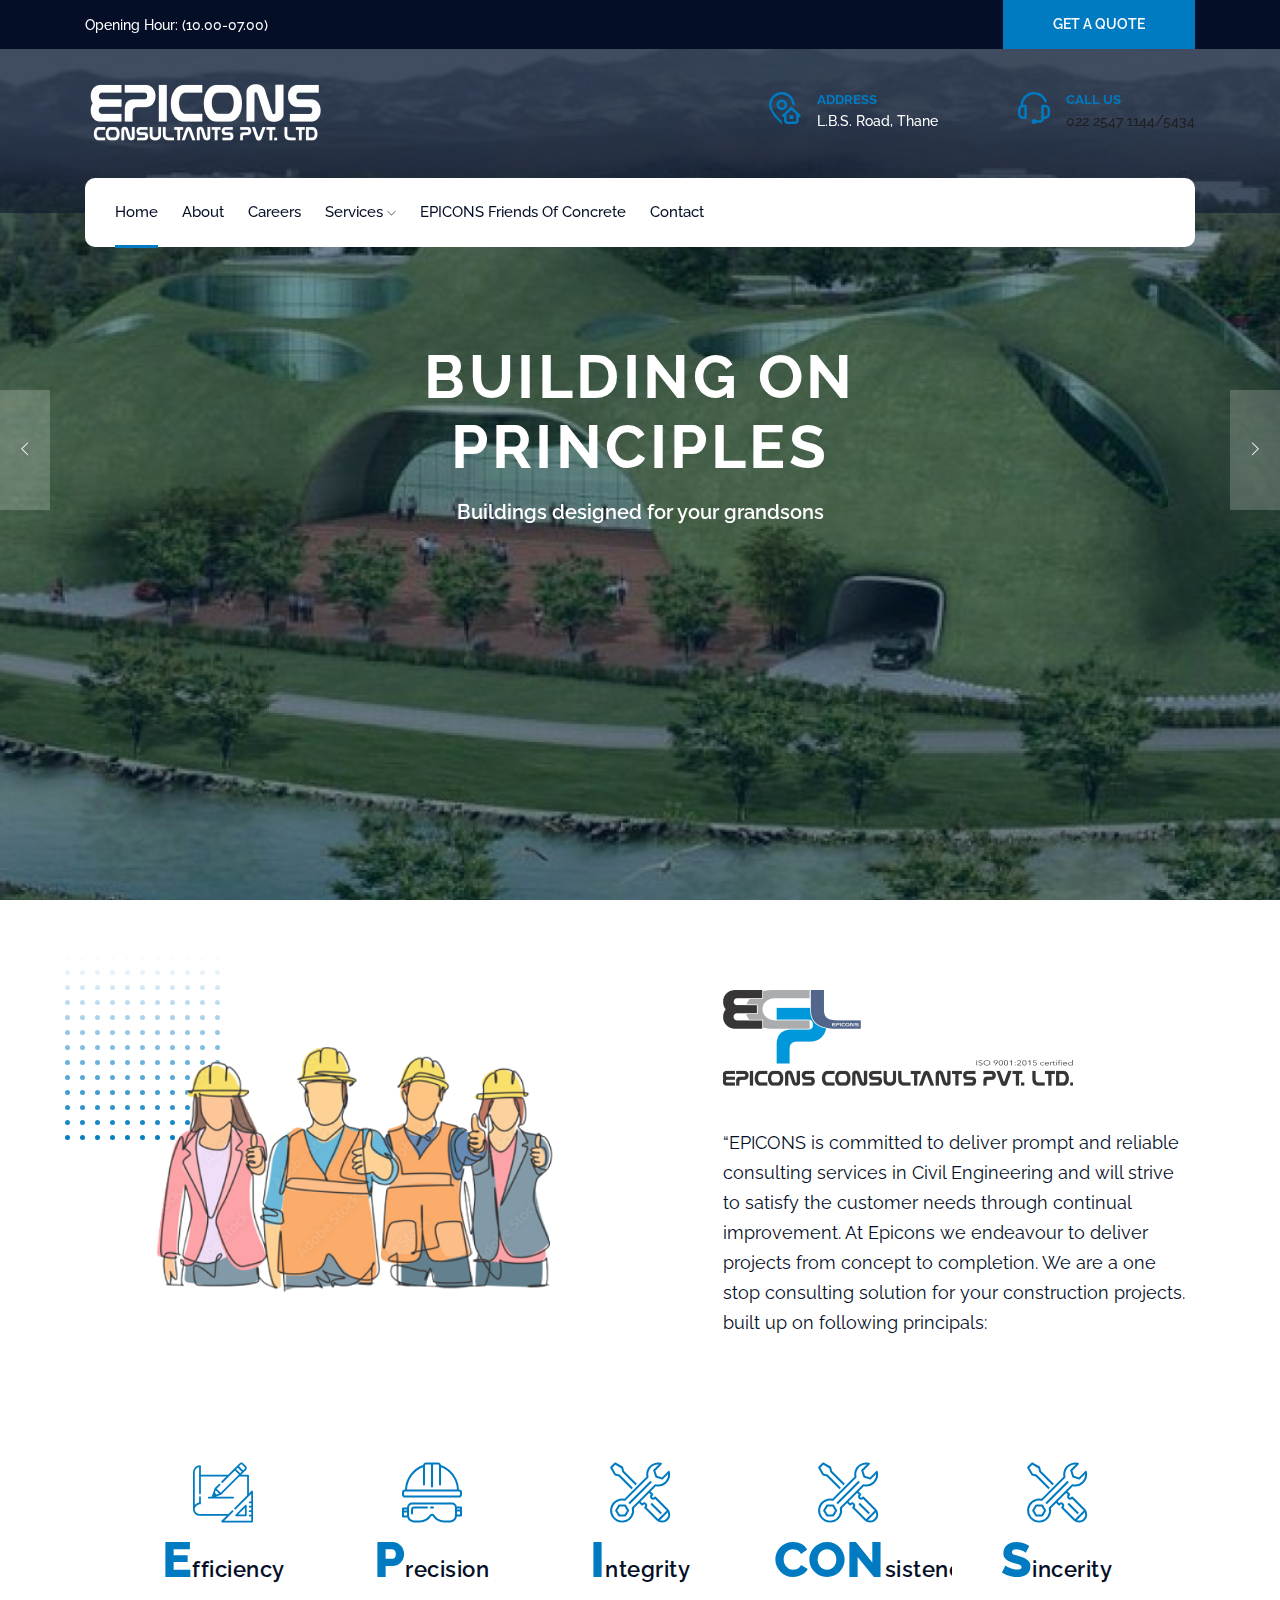
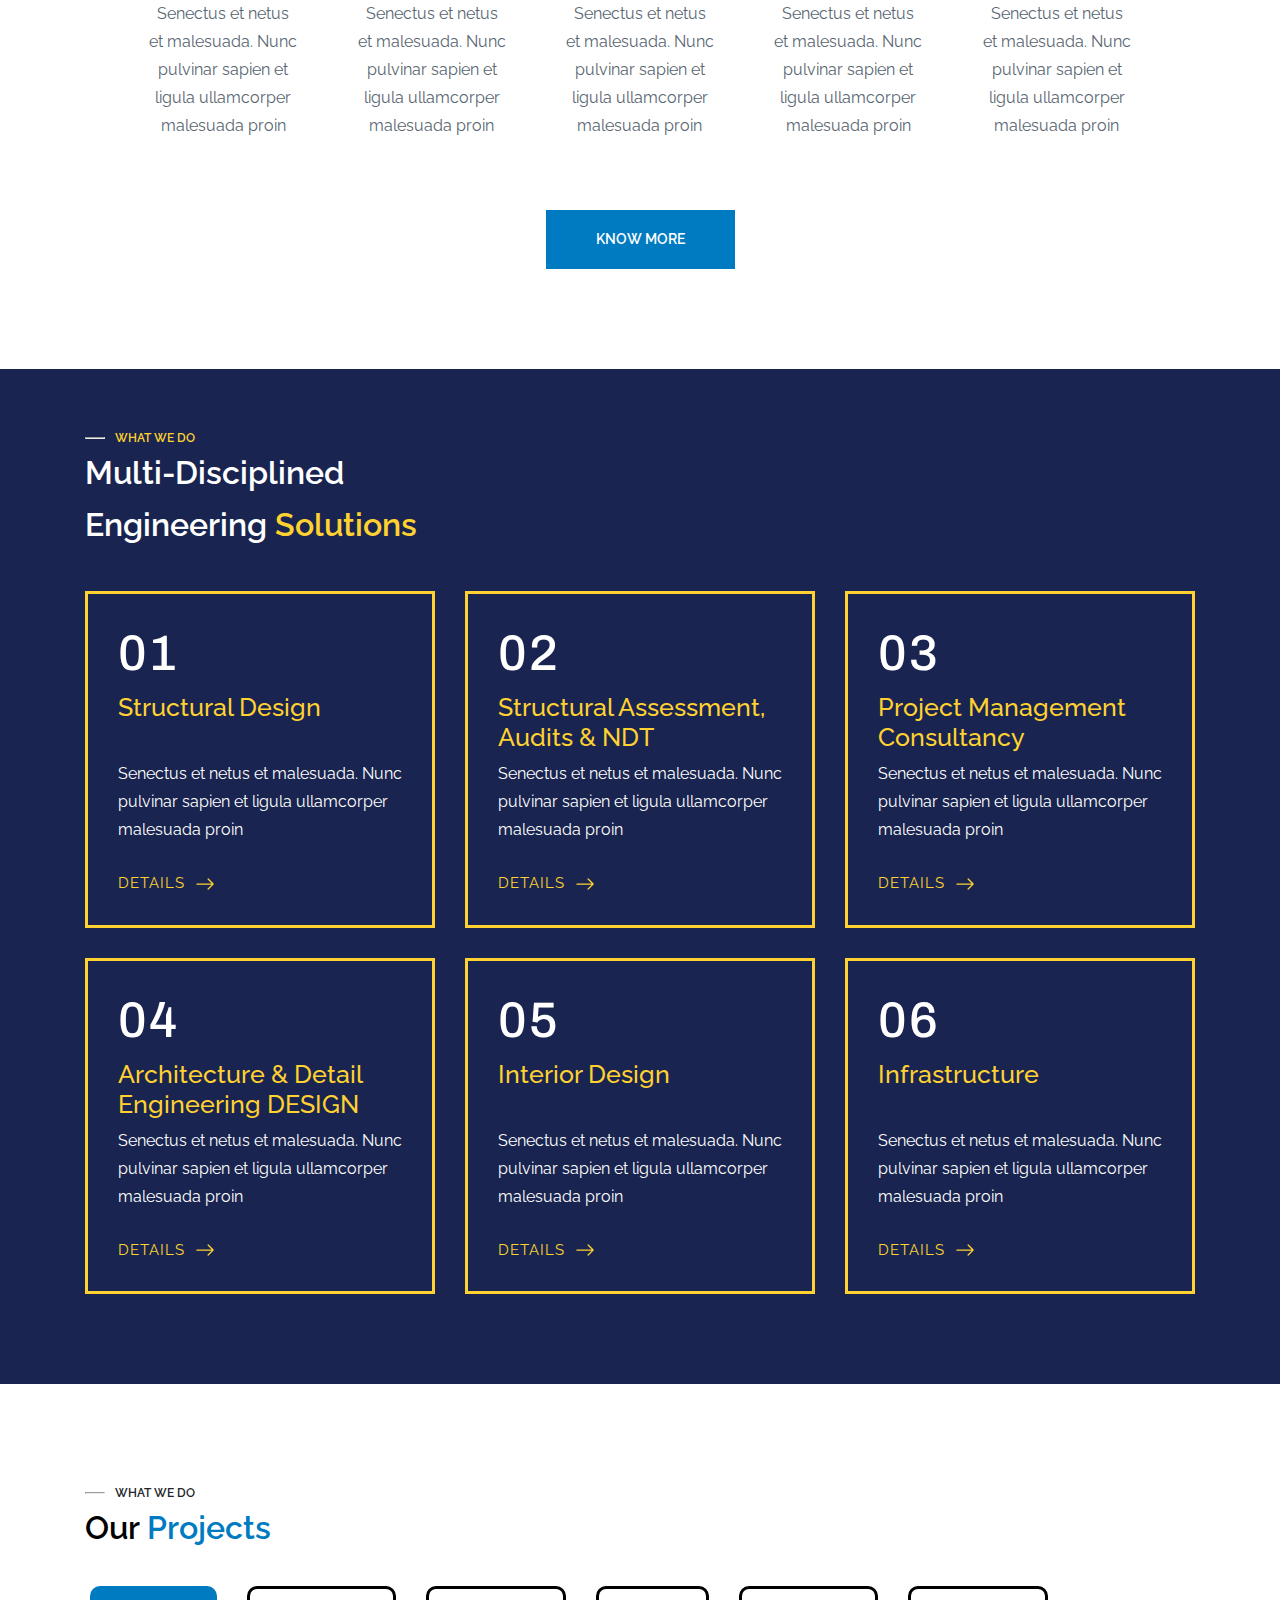
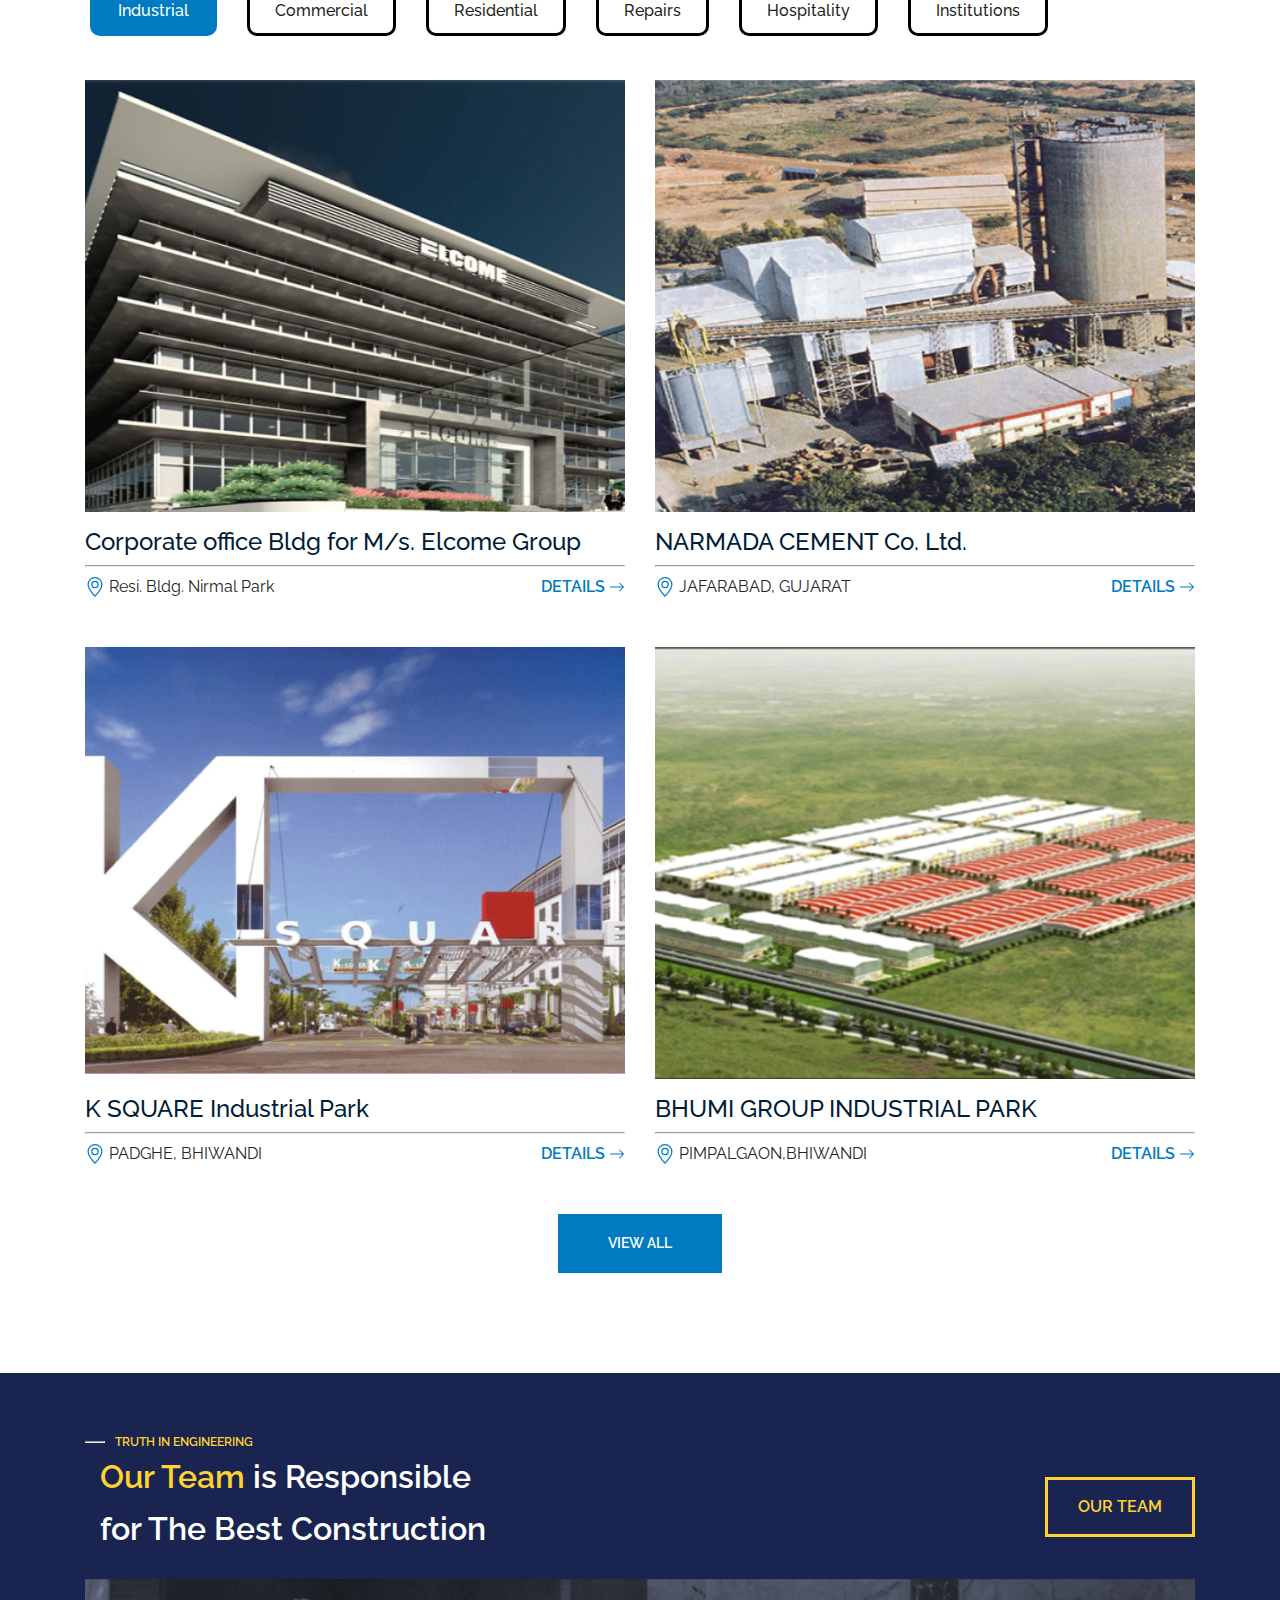
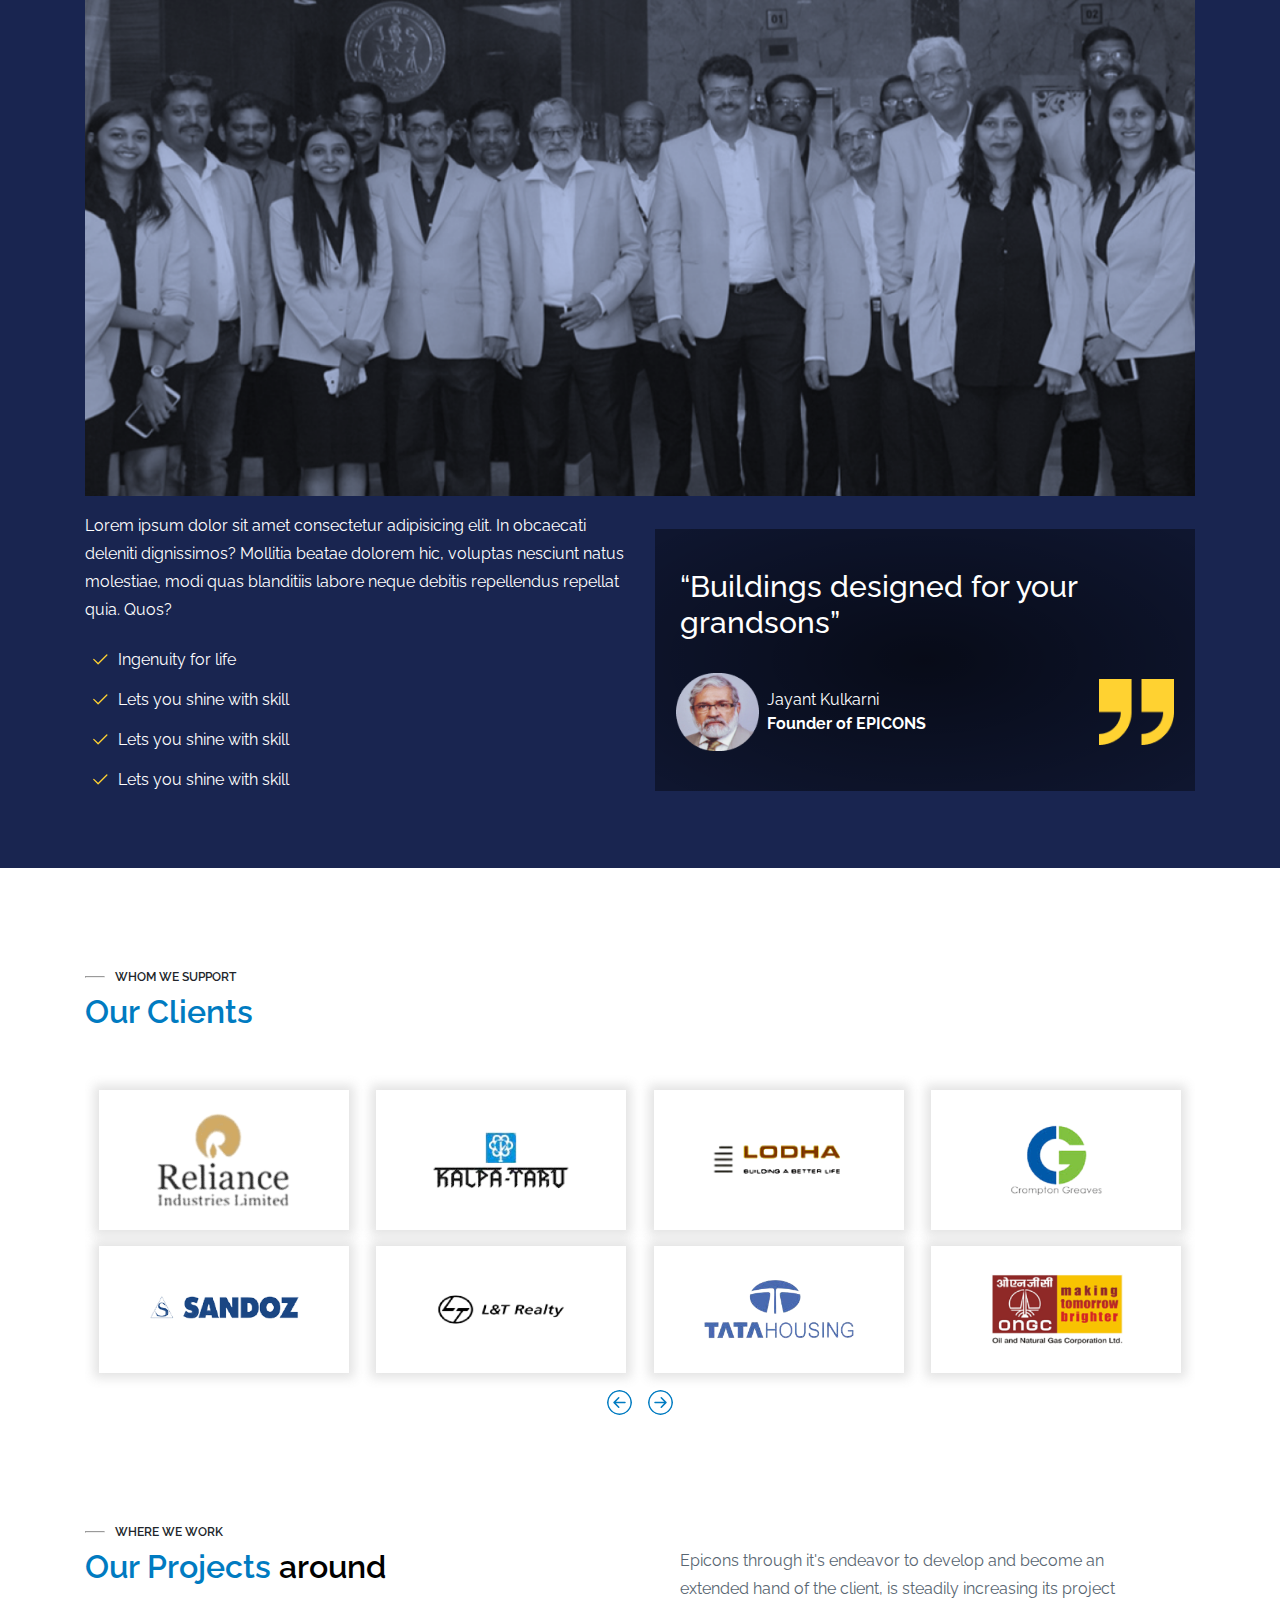
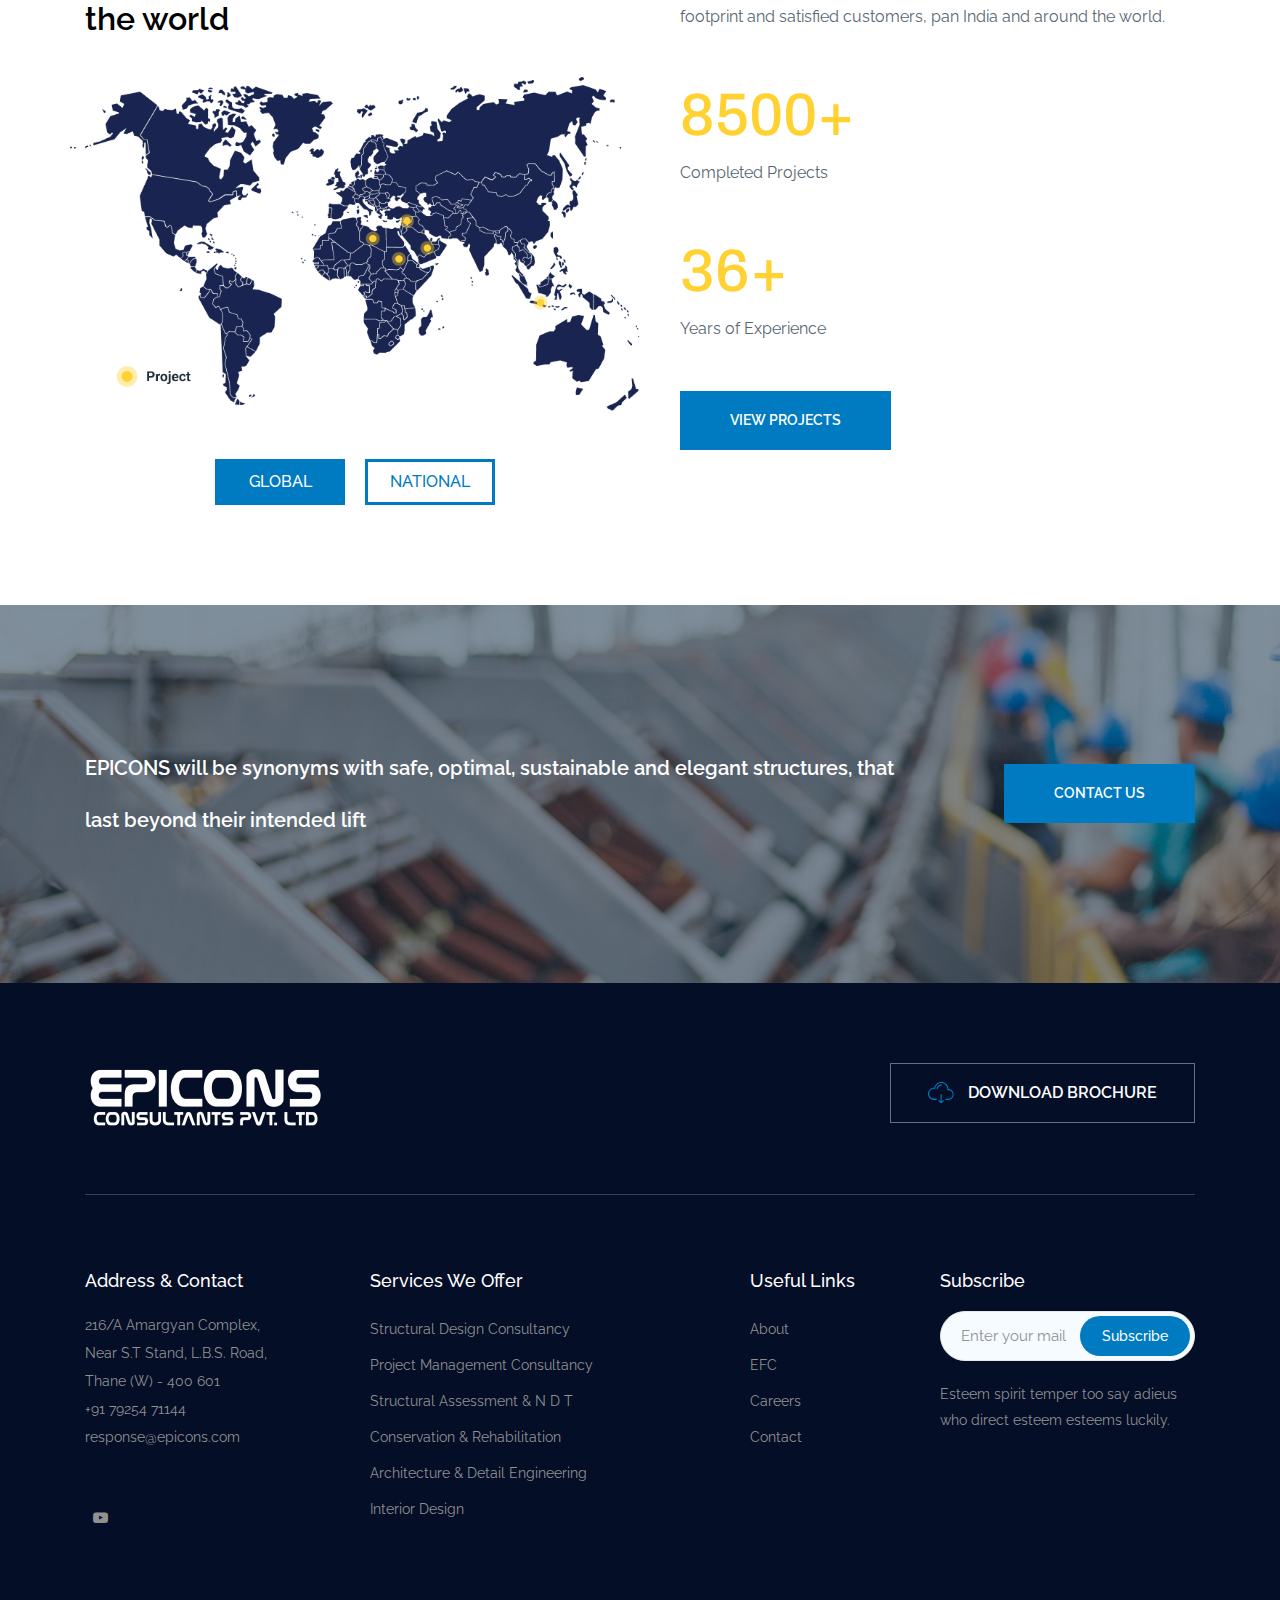
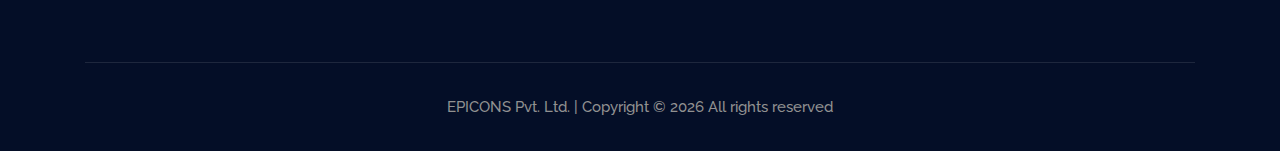
==== commit f84c2dc2: "links" ====
--- a/index.html
+++ b/index.html
@@ -138,7 +138,7 @@
     </div>
 
     <header>
-        <div class="header-area ">
+        <div class="header-area">
             <div class="header-top_area d-none d-lg-block">
                 <div class="container">
                     <div class="row align-items-center">
@@ -149,7 +149,7 @@
                         </div>
                         <div class="col-xl-7 col-md-7">
                             <div class="header_right d-flex justify-content-end">
-                                <a href="#" class="boxed-btn3">Get a Quote</a>
+                                <a href="contact.html" class="boxed-btn3">Get a Quote</a>
                             </div>
                         </div>
                     </div>
@@ -182,7 +182,11 @@
                                     </div>
                                     <div class="address_info">
                                         <h3>Call Us</h3>
-                                        <p>022 2547 1144/5434</p>
+                                        <p>
+                                            <a href="+912225471144">
+                                                022 2547 1144/5434
+                                            </a>
+                                        </p>
                                     </div>
                                 </div>
                             </div>
@@ -196,7 +200,7 @@
                         <div class="row align-items-center">
                             <div class="col-12 d-lg-none">
                                 <div class="logo text-center">
-                                    <a href="#">
+                                    <a href="index.html">
                                         <img src="img/logo.png" alt="">
                                     </a>
                                 </div>
@@ -210,7 +214,7 @@
                                             <li><a href="#">Careers</a></li>
                                             <li><a href="#">Services&nbsp;<i class="ti-angle-down"></i></a>
                                                 <ul class="submenu">
-                                                    <li><a href="#">Structural Design Consultancy</a></li>
+                                                    <li><a href="structural-design.html">Structural Design Consultancy</a></li>
                                                     <li><a href="#">Project Management Consultancy</a></li>
                                                     <li><a href="#">Structural Assessment & NDT</a></li>
                                                     <li><a href="#">Conservation & Rehabilitation</a></li>
@@ -218,7 +222,7 @@
                                                 </ul>
                                             </li>
                                             <li><a href="#">EPICONS Friends of Concrete</a></li>
-                                            <li><a href="#">Contact</a></li>
+                                            <li><a href="contact.html">Contact</a></li>
                                         </ul>
                                     </nav>
                                 </div>
@@ -1591,7 +1595,7 @@
                 </div>
                 <div class="col-lg-3 col-md-5">
                     <div class="contact_btn">
-                        <a class="boxed-btn3" href="#">Contact Us</a>
+                        <a class="boxed-btn3" href="contact.html">Contact Us</a>
                     </div>
                 </div>
             </div>
@@ -1606,7 +1610,7 @@
                     <div class="row">
                         <div class="col-lg-6 col-md-6">
                             <div class="footer_logo">
-                                <a href="#">
+                                <a>
                                     <img src="img/logo.png" alt="">
                                 </a>
                             </div>
@@ -1649,7 +1653,7 @@
                                 Services We Offer
                             </h3>
                             <ul>
-                                <li><a href="#">Structural Design Consultancy</a></li>
+                                <li><a href="structural-design.html">Structural Design Consultancy</a></li>
                                 <li><a href="#">Project Management Consultancy</a></li>
                                 <li><a href="#">Structural Assessment & N D T</a></li>
                                 <li><a href="#">Conservation & Rehabilitation</a></li>
@@ -1665,9 +1669,9 @@
                             </h3>
                             <ul>
                                 <li><a href="about.html">About</a></li>
-                                <li><a href="#">Projects</a></li>
-                                <li><a href="#">Contact</a></li>
+                                <li><a href="#">EFC</a></li>
                                 <li><a href="#">Careers</a></li>
+                                <li><a href="contact.html">Contact</a></li>
                             </ul>
                         </div>
                     </div>
--- a/css/style.css
+++ b/css/style.css
@@ -1050,6 +1050,10 @@
   padding-top: 29px;
   padding-bottom: 64px;
 }
+.header-area .address_bar.dark {
+  background: rgba(4, 14, 39, 1);
+}
+
 
 /* line 405, ../../Arafath/CL/Cl November/226. Construction/HTML/scss/_header.scss */
 .header-area .address_bar .address_menu .single_address {
@@ -2141,7 +2145,12 @@
   z-index: 0;
 }
 #about_hero_area{
-  margin-top: 250px;
+  margin-top: 300px;
+}
+
+#services_card_area{
+  margin-top: 50px;
+  margin-bottom: 100px;
 }
 
 .about_feature_bg{
@@ -2841,7 +2850,7 @@
 
 /* line 133, ../../Arafath/CL/Cl November/226. Construction/HTML/scss/_contact.scss */
 .contact-section {
-  padding: 130px 0 100px;
+  padding: 30px 100px;
 }
 
 @media (max-width: 991px) {
@@ -3793,6 +3802,25 @@
   background: url(../img/elements/primary-check.png) no-repeat center center/cover;
   border: none;
 }
+.projects_overlay{
+  background-color: rgba(0, 0, 0, 0.7);
+  width: 99%;
+  left: 0.5%;
+  position: absolute;
+  bottom: 1.5%;
+  height: 98%;
+  color: white;
+  display: flex;
+  justify-content: center;
+  align-items: center;
+  font-size: 25px;
+  font-weight: 600;
+  opacity: 0;
+  transition: 0.3s;
+}
+.projects_overlay:hover{
+  opacity: 1;
+}
 
 /* line 806, ../../Arafath/CL/Cl November/226. Construction/HTML/scss/_elements.scss */
 .confirm-checkbox {
@@ -5459,6 +5487,26 @@
   margin-right: 0;
   background-color: white;
 }
+.overlay_card{
+  position: absolute;
+  width: 90%;
+  height: 100%;
+  background: rgba(0, 0, 0, 0.80);
+  backdrop-filter: blur(4px);
+  display: flex;
+  align-items: center;
+  justify-content: center;
+  color: white;
+  font-weight: 600;
+  font-size: 20px;
+  transition: 0.3s;
+  cursor: pointer;
+  opacity: 0;
+}
+
+.overlay_card:hover{
+  opacity: 1;
+}
 .carousel-control-prev, .carousel-control-next{
   background: none !important;
   border: none !important;
@@ -5586,3 +5634,31 @@
     text-align: end;
   }
 }
+.ac-text{
+  font-size: 18px !important;
+}
+.accordion-container{
+  width: 100%;
+  margin: 0px 10px;
+}
+.ac-trigger:focus{
+color: white !important;
+}
+.ac-header{
+  outline: none !important;
+  background-color: #001F3F !important;
+  border-radius: 5px 5px 0px 0px;
+  padding: 5px 0px !important;
+}
+.ac-trigger{
+  font-size: 20px !important;
+}
+.ac-header button{
+  color: white !important;
+}
+thead{
+  background-color: #001F3F;
+}
+th{
+  color: white;
+}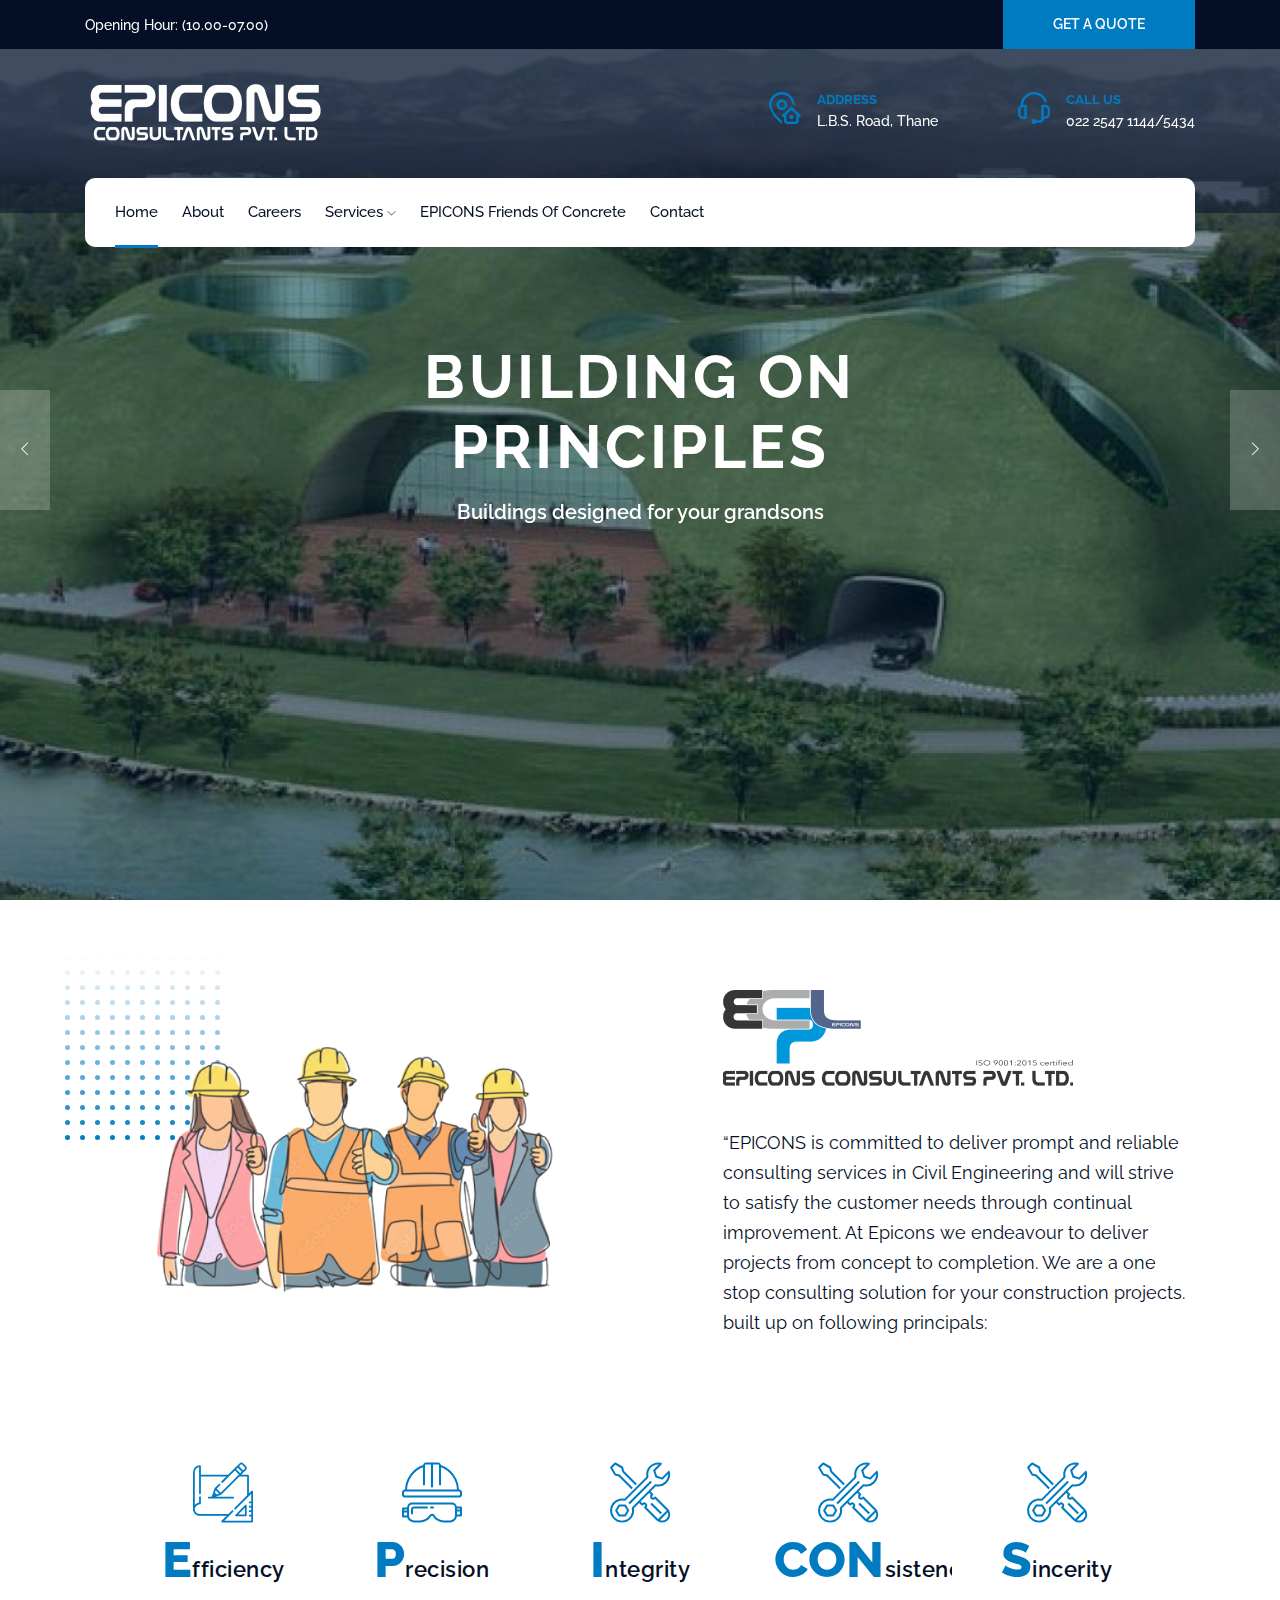
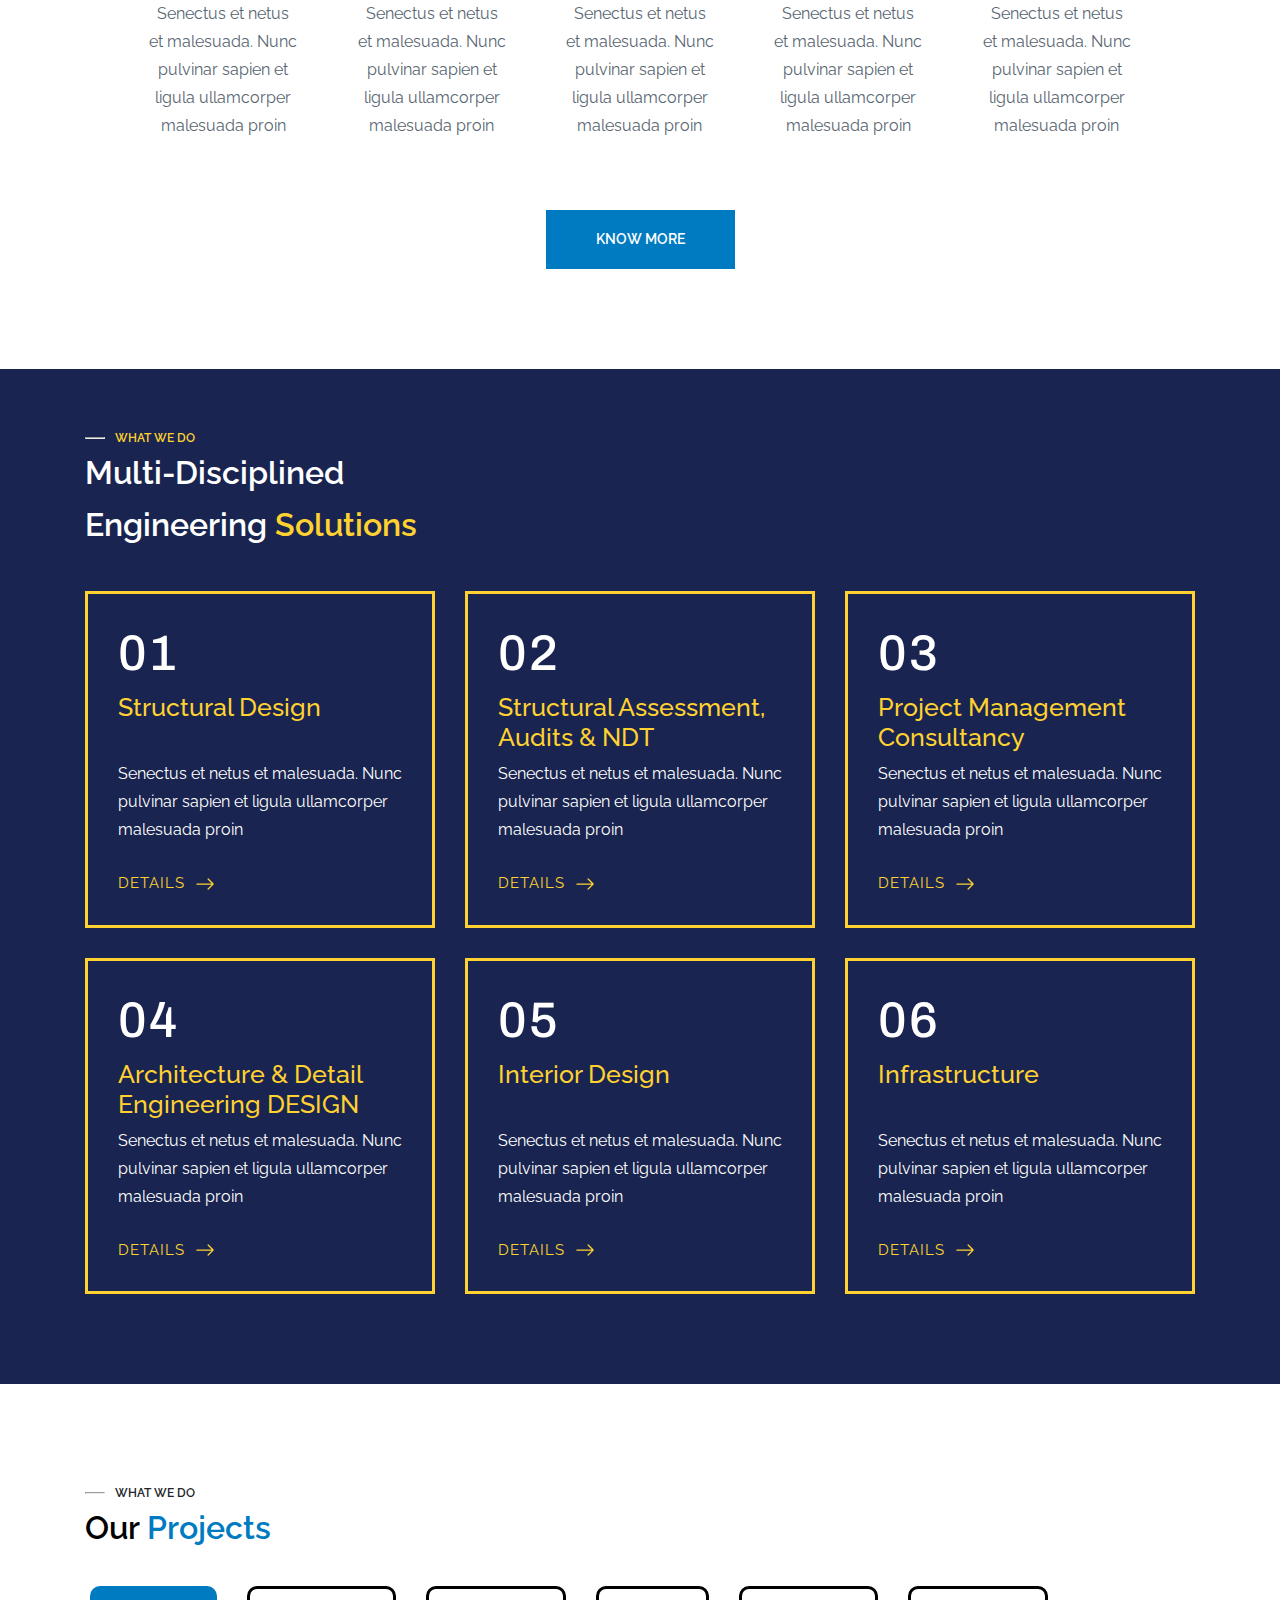
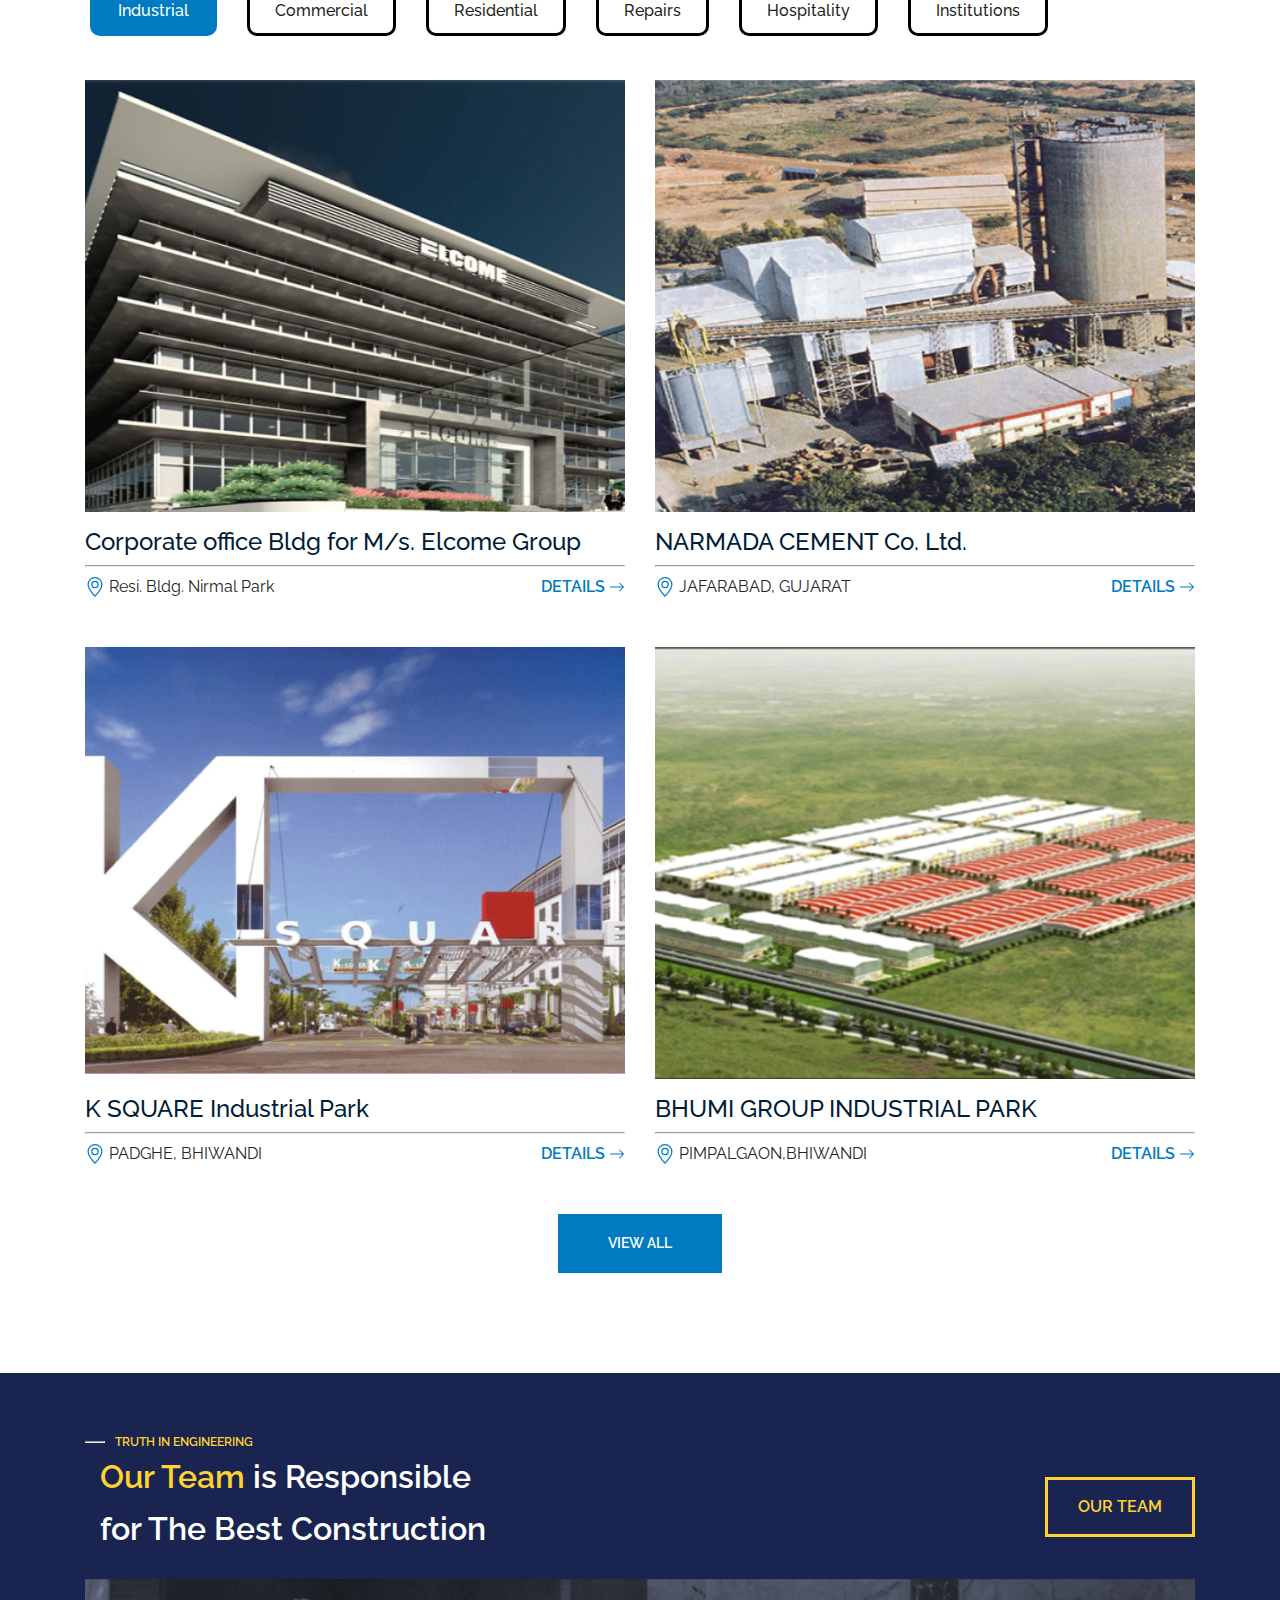
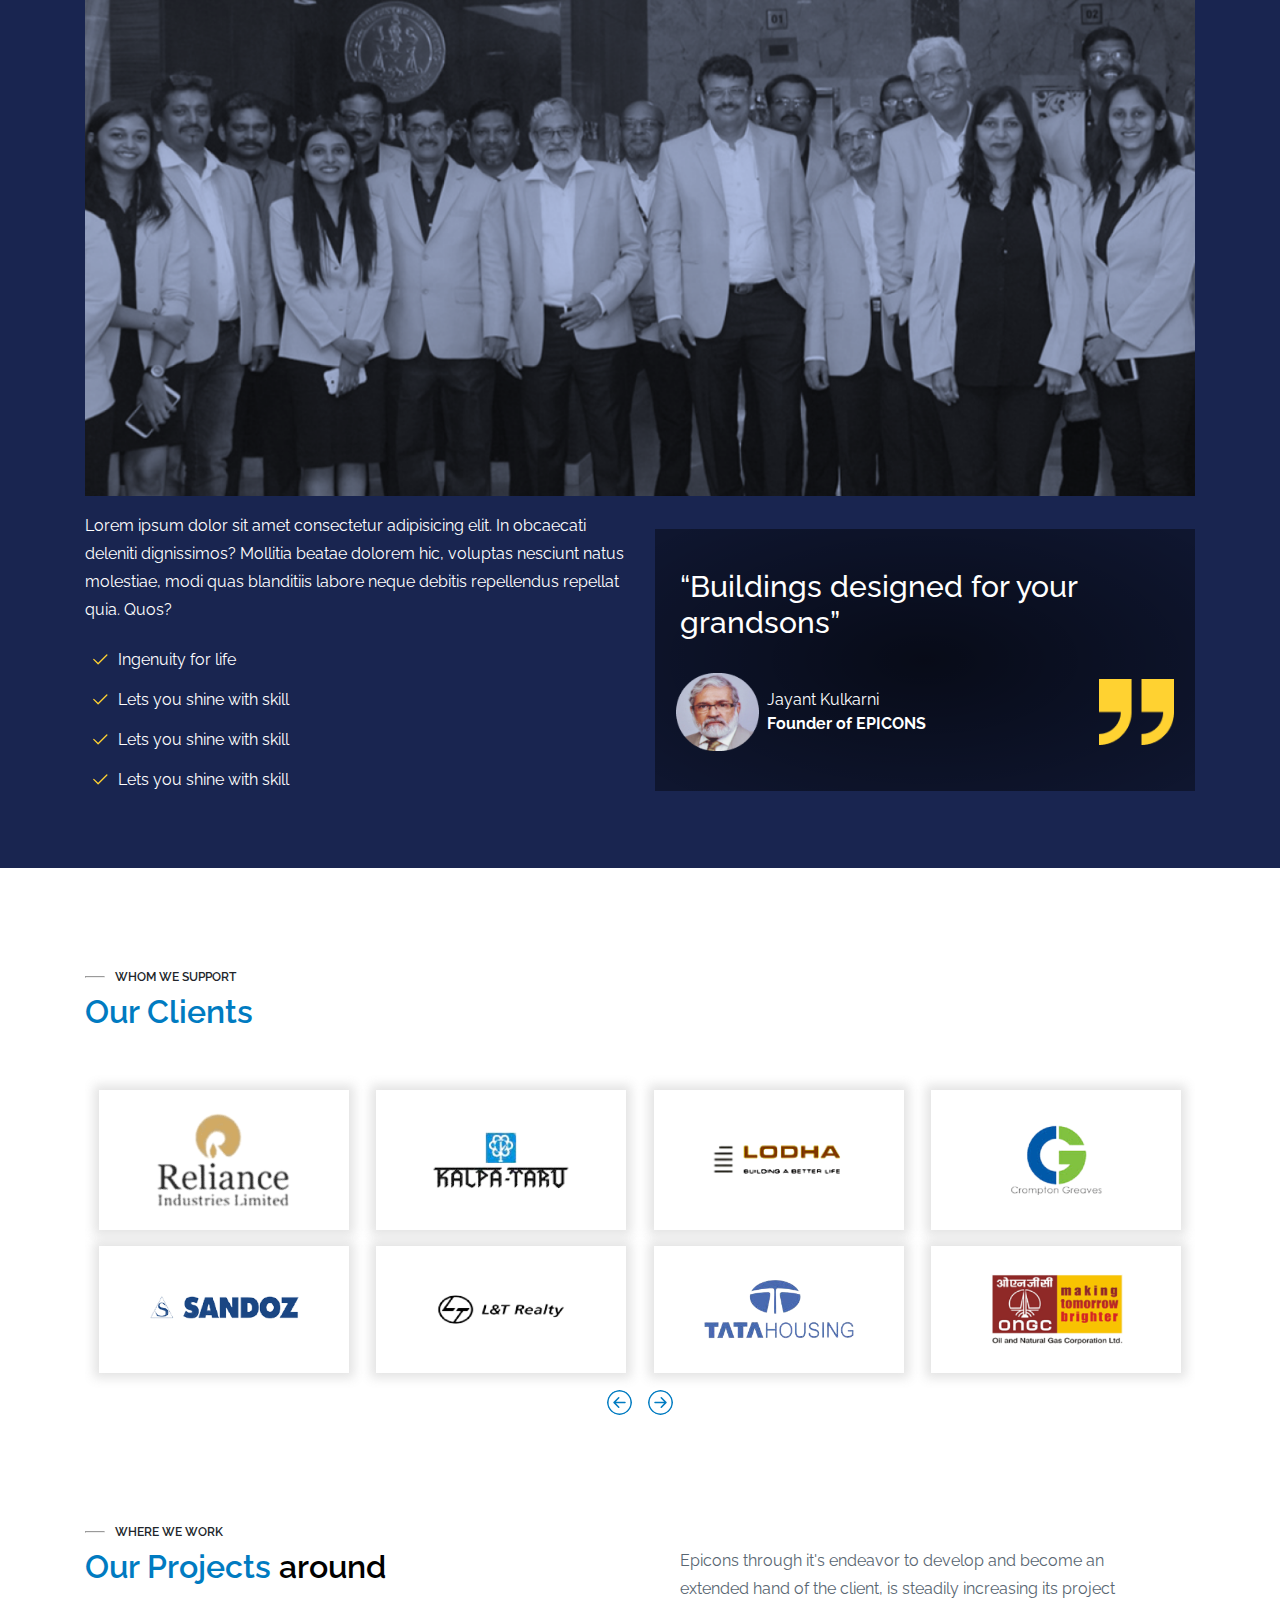
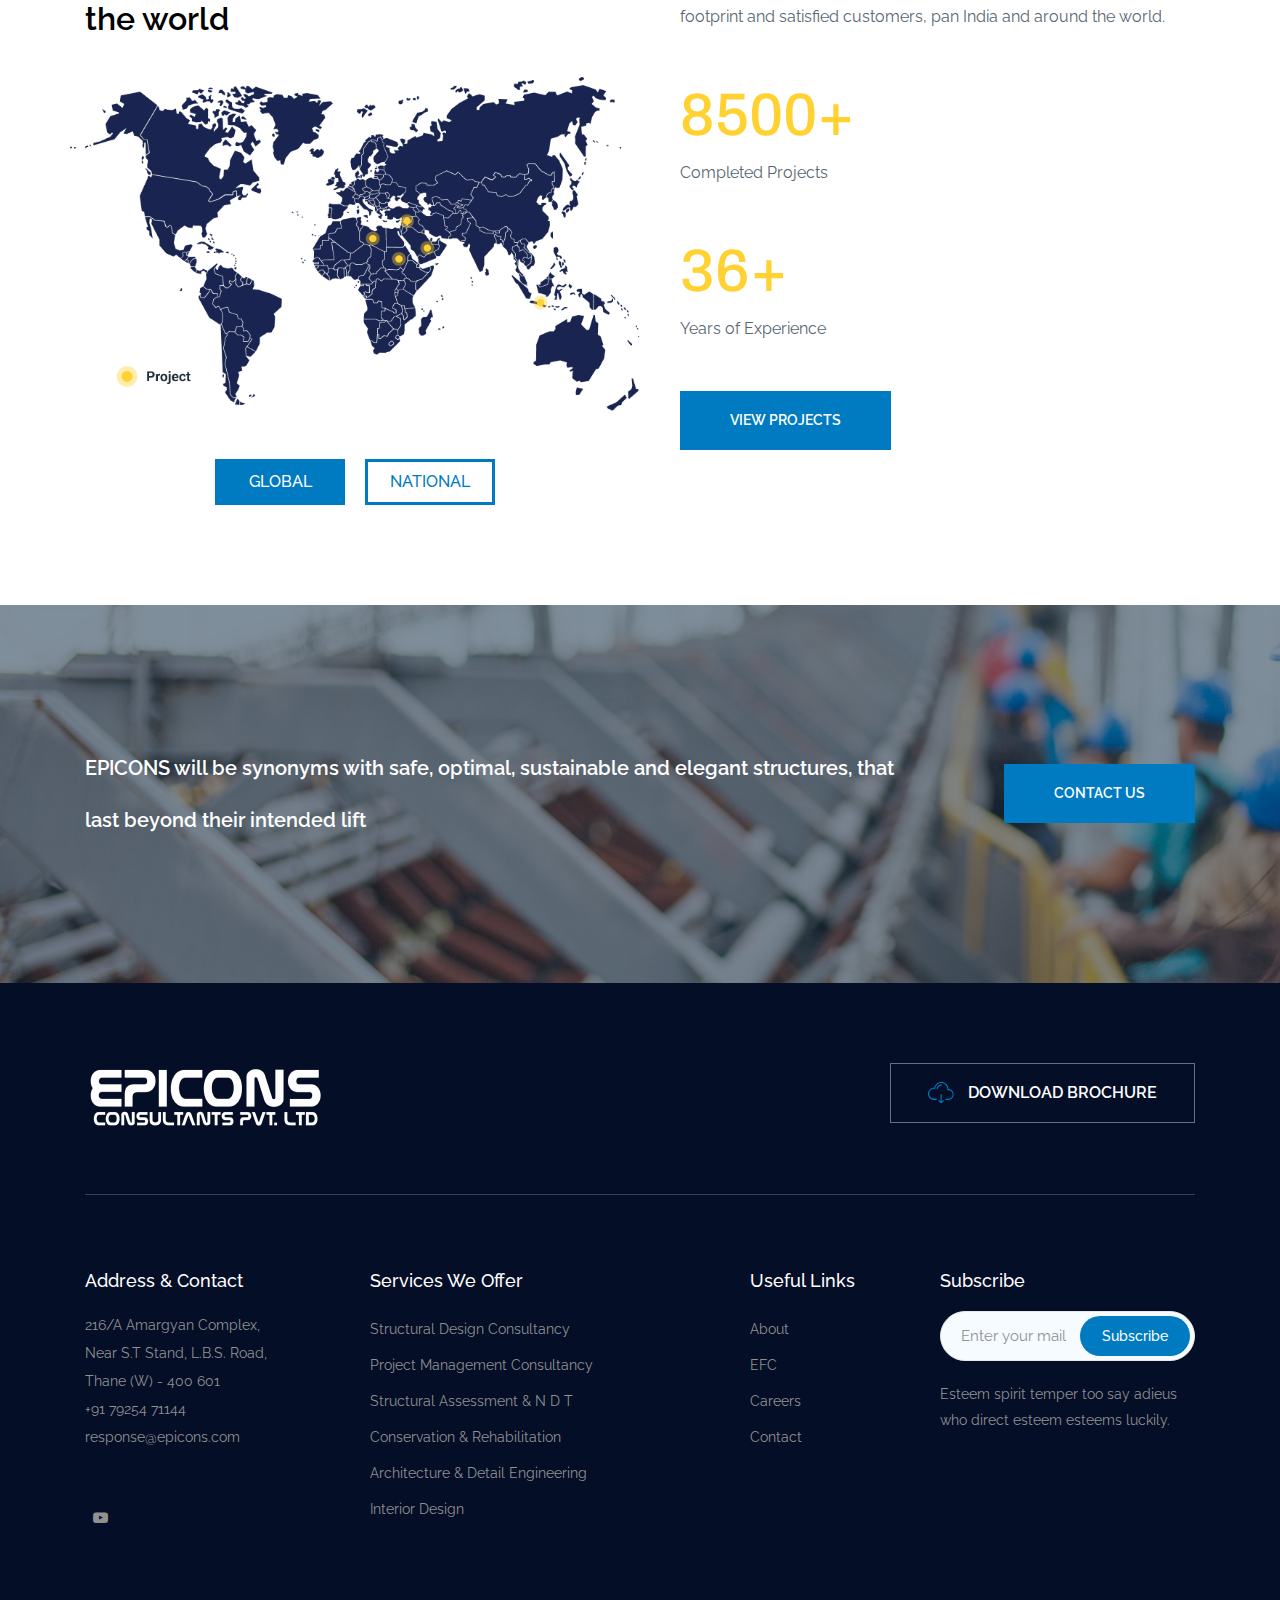
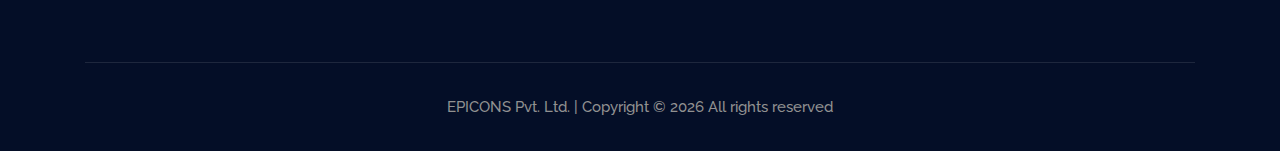
==== commit a9d92c24: "color fixed" ====
--- a/index.html
+++ b/index.html
@@ -183,7 +183,7 @@
                                     <div class="address_info">
                                         <h3>Call Us</h3>
                                         <p>
-                                            <a href="+912225471144">
+                                            <a href="+912225471144" style="color: white;">
                                                 022 2547 1144/5434
                                             </a>
                                         </p>
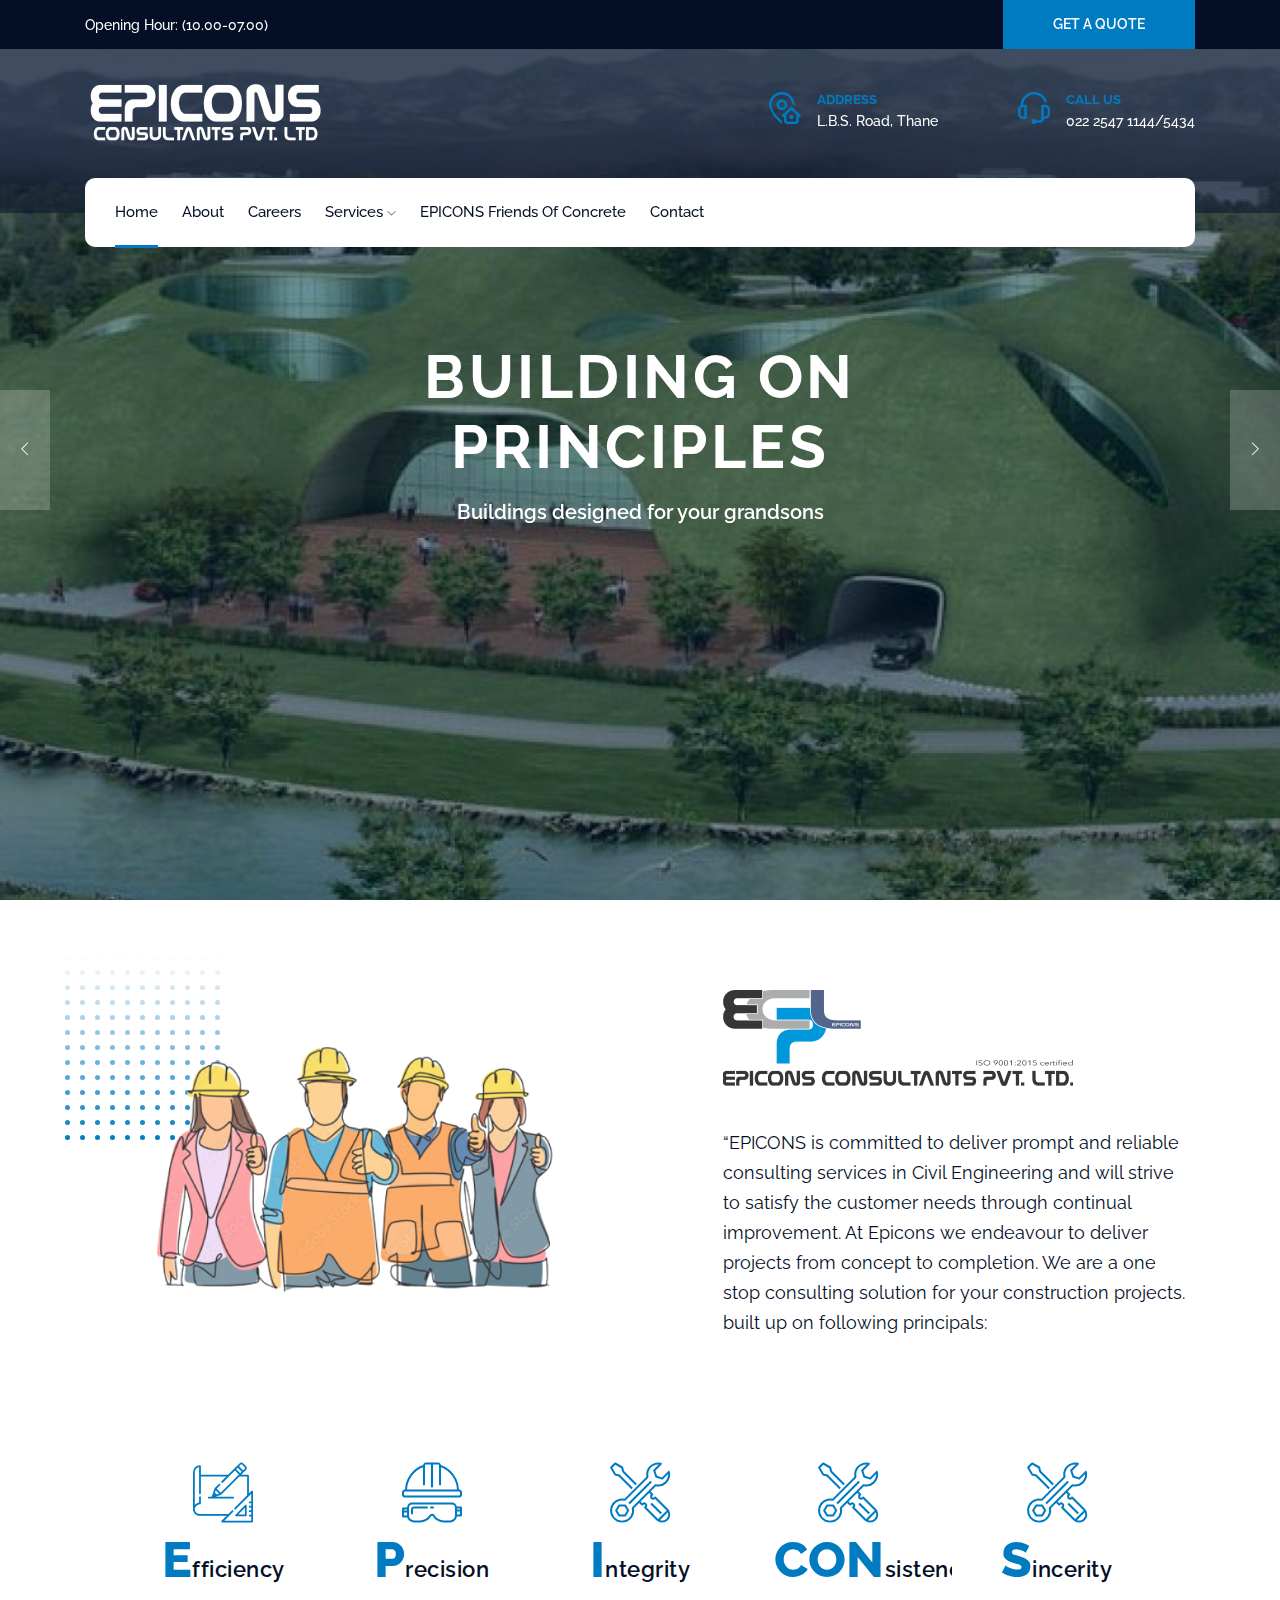
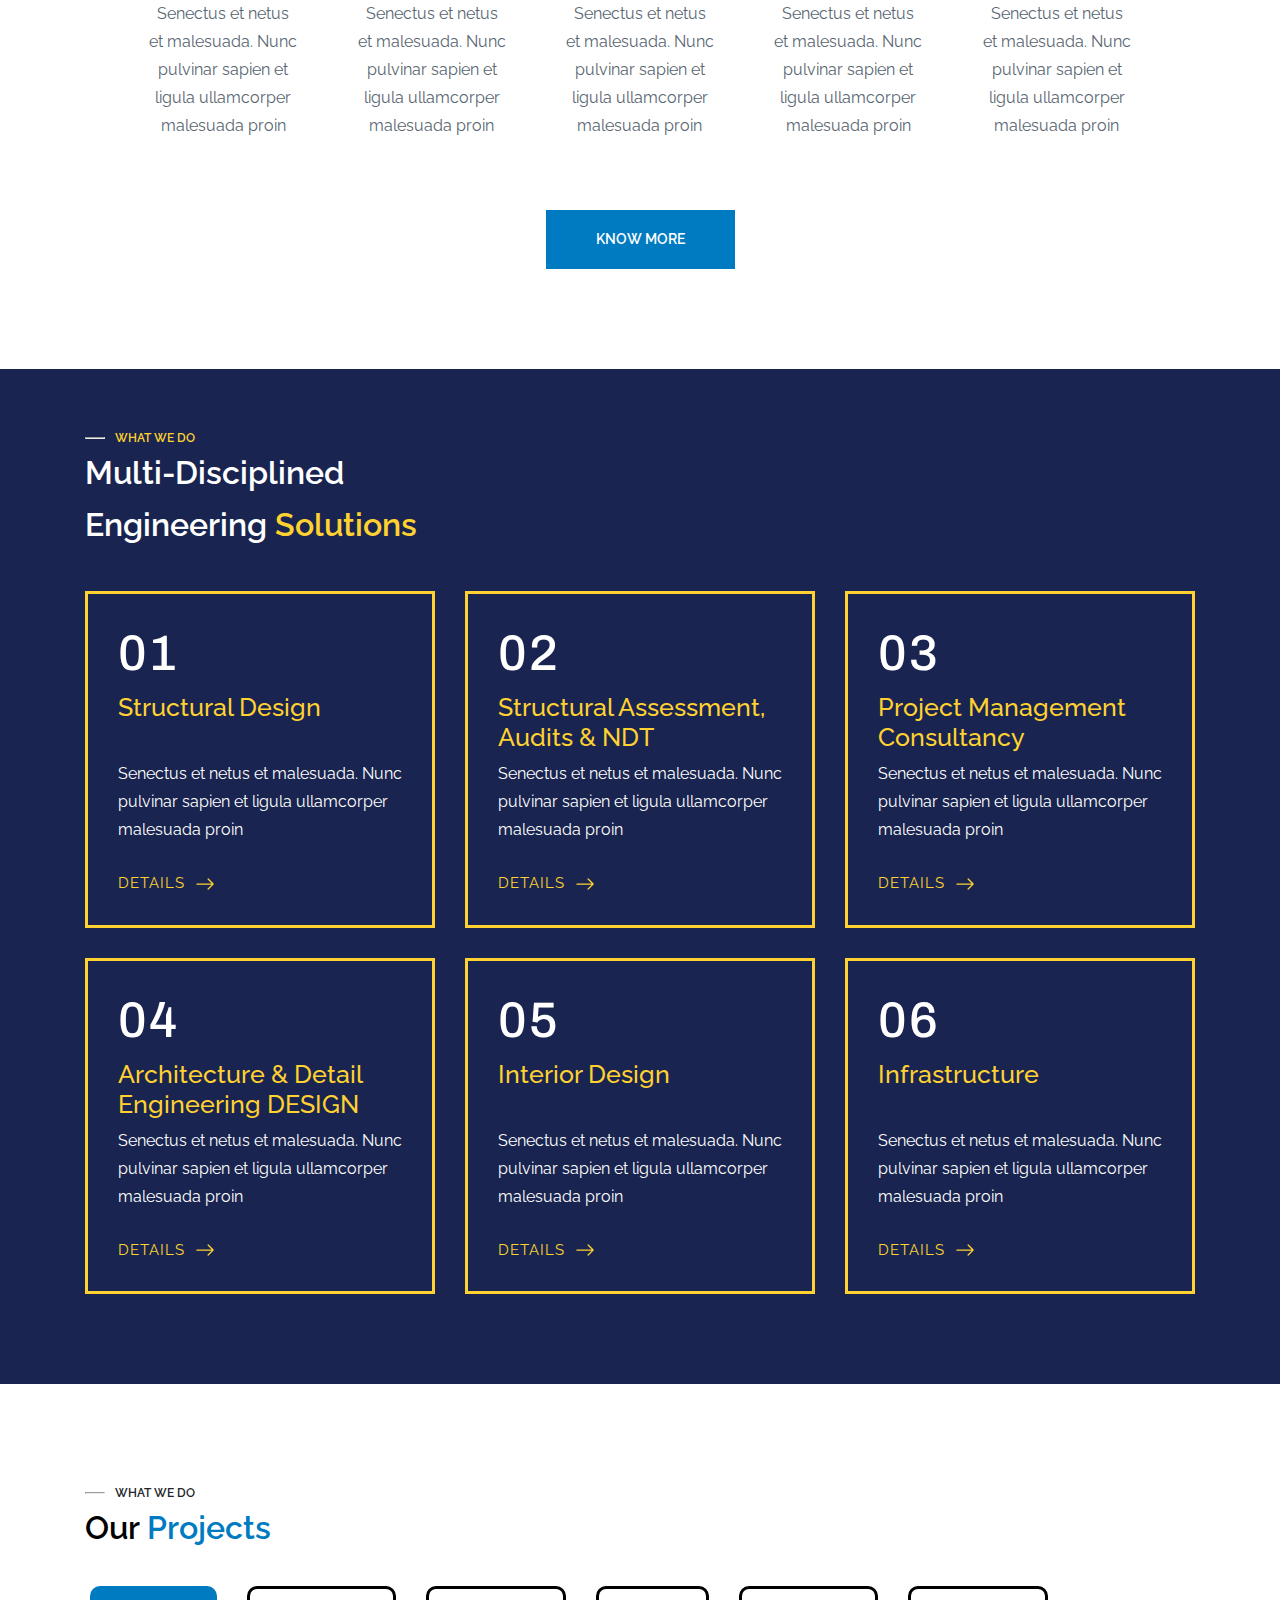
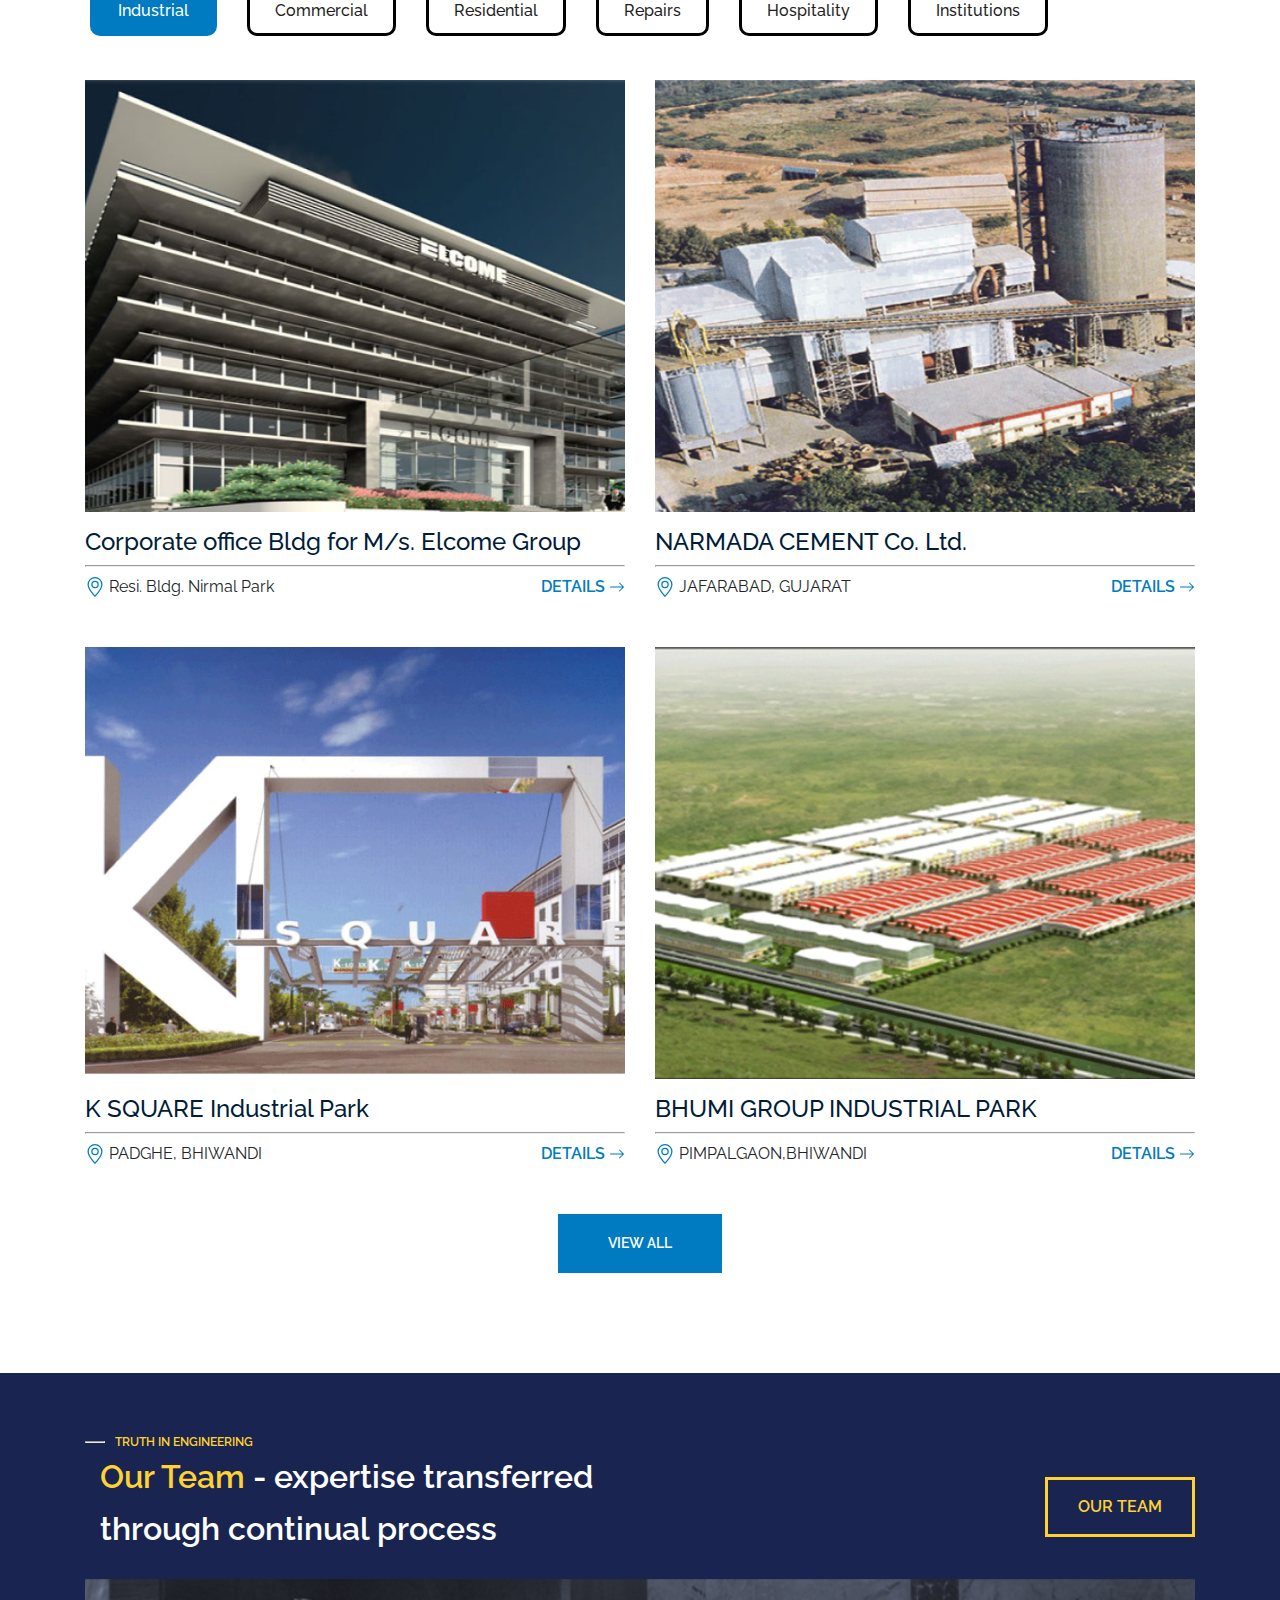
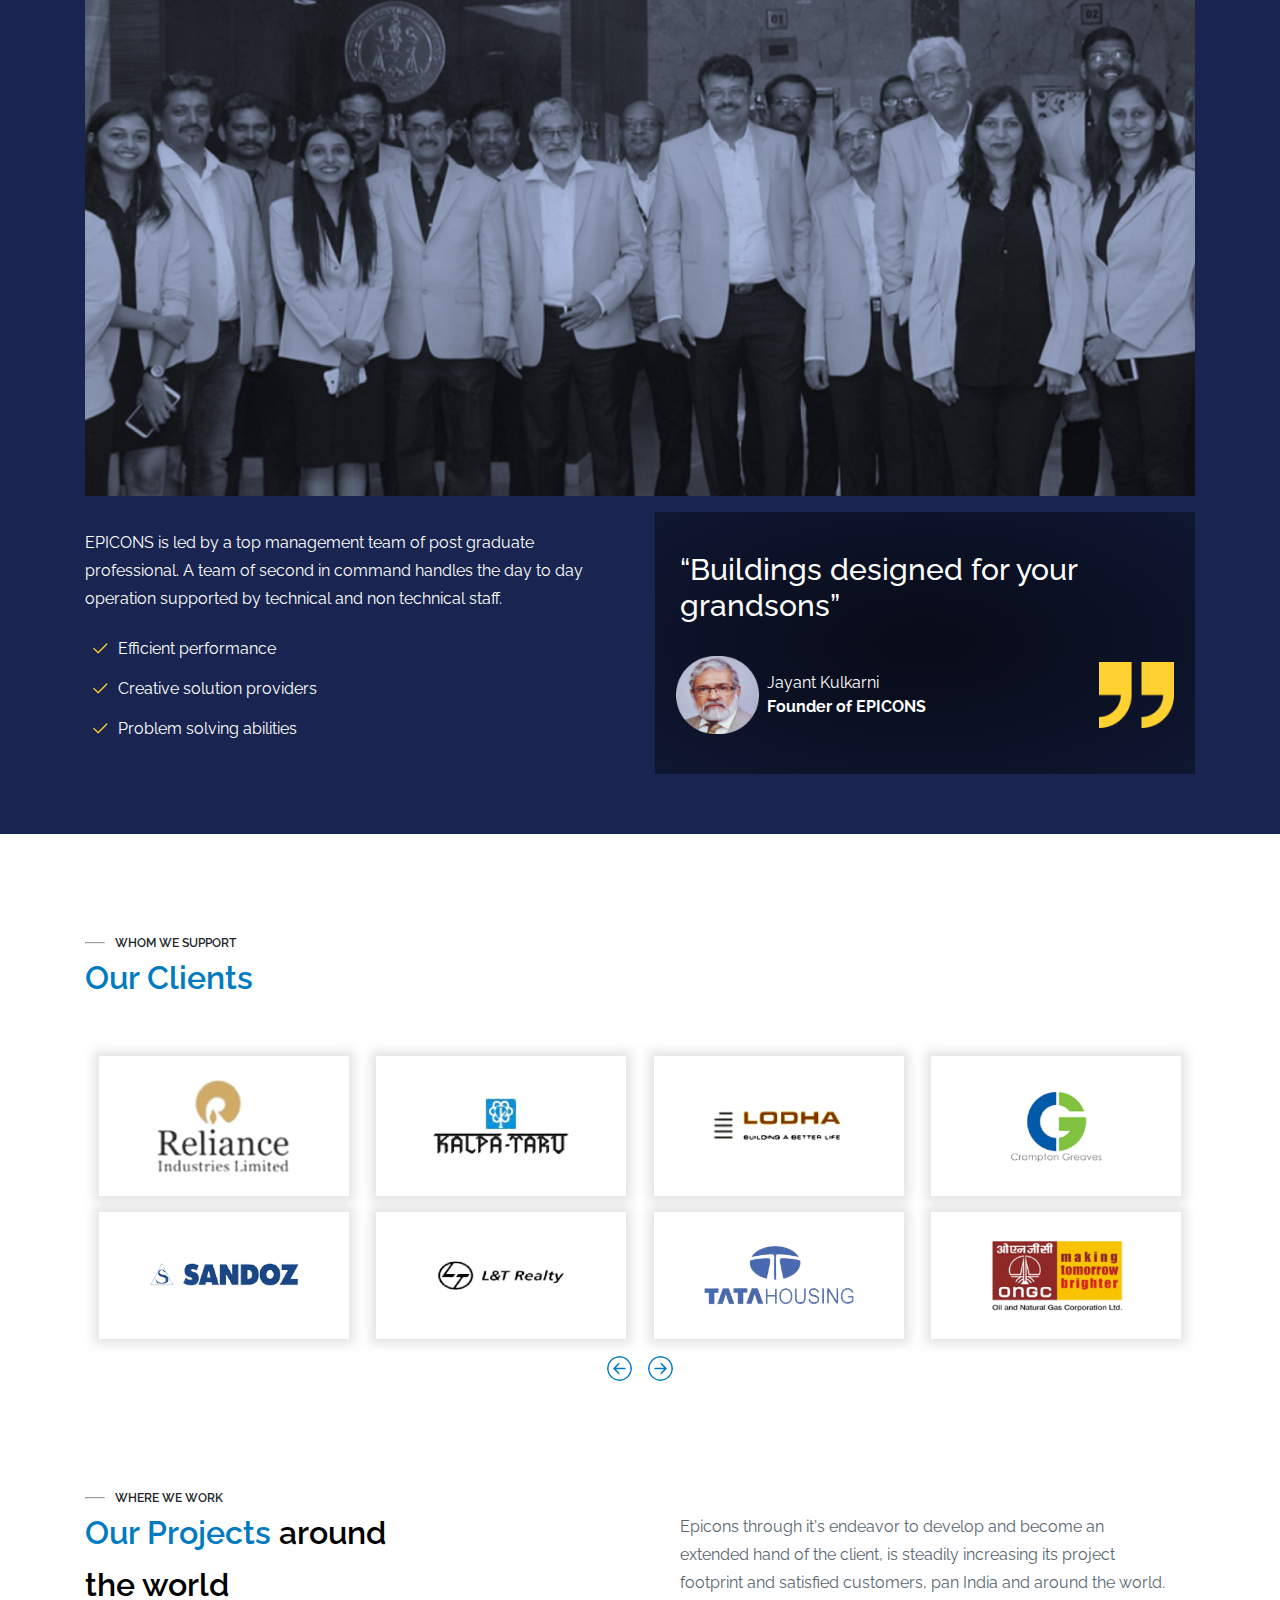
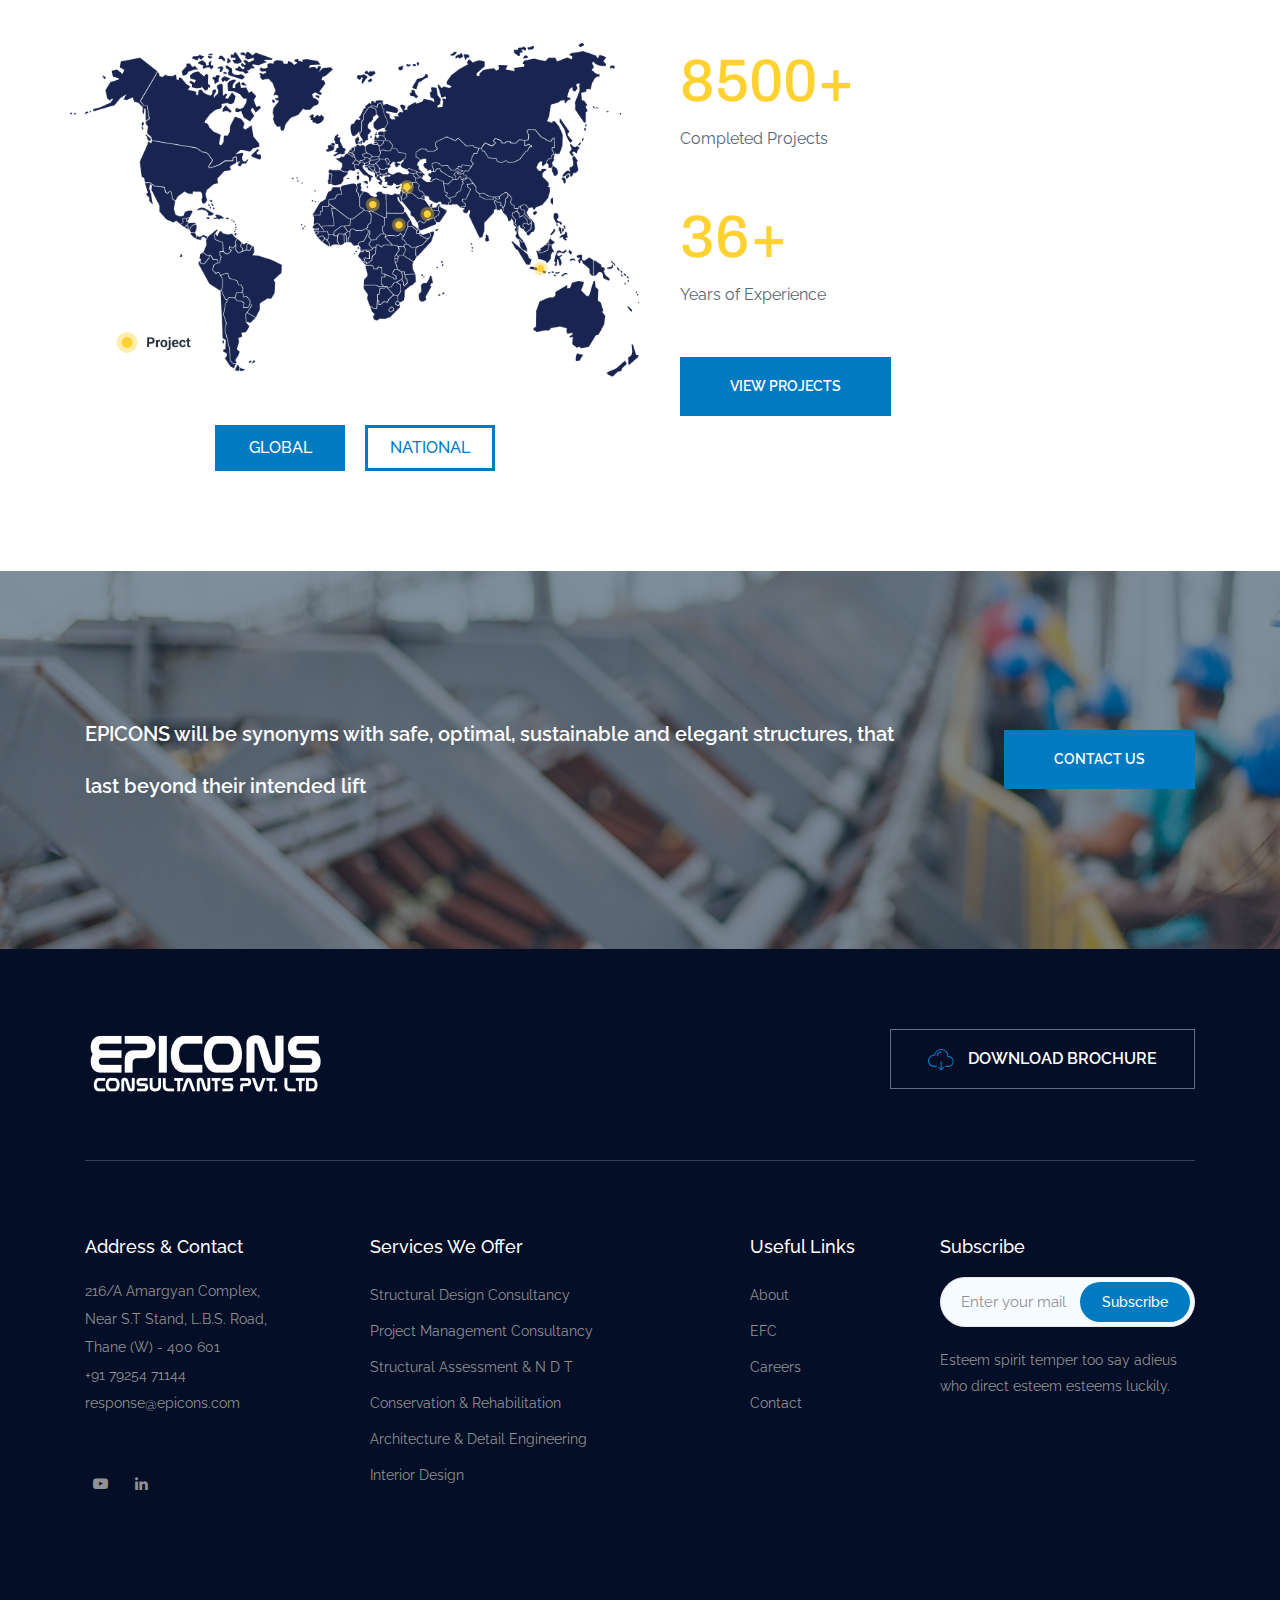
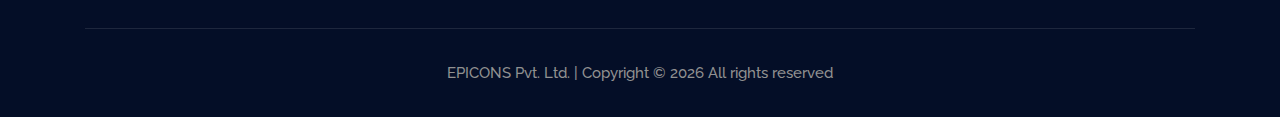
==== commit 655cb7b1: "linkedin added" ====
--- a/index.html
+++ b/index.html
@@ -1205,8 +1205,7 @@
             <div class="row align-items-center">
                 <div class="col-lg-6">
                     <h3 class="team_title m-0" style="padding-left: 15px;">
-                        <span>Our Team</span> is Responsible<br>
-                        for The Best Construction
+                        <span>Our Team</span> - expertise transferred through continual process
                     </h3>
                 </div>
                 <div class="col-lg-6 team_button_div">
@@ -1217,9 +1216,7 @@
                 </div>
                 <div class="col-lg-6 mt-3">
                     <p class="text-white">
-                        Lorem ipsum dolor sit amet consectetur adipisicing elit. In obcaecati deleniti dignissimos?
-                        Mollitia beatae dolorem hic, voluptas nesciunt natus molestiae, modi quas blanditiis labore
-                        neque debitis repellendus repellat quia. Quos?
+                        EPICONS is led by a top management team of post graduate professional. A team of second in command handles the day to day operation supported by technical and non technical staff.	
                     </p>
                     <br>
                     <div class="text-white" style="padding: 0px 20px;">
@@ -1229,34 +1226,23 @@
                                 <path
                                     d="M13.854 3.646a.5.5 0 0 1 0 .708l-7 7a.5.5 0 0 1-.708 0l-3.5-3.5a.5.5 0 1 1 .708-.708L6.5 10.293l6.646-6.647a.5.5 0 0 1 .708 0z" />
                             </svg>&nbsp;
-                            Ingenuity for life
-                        </div>
-
+                            Efficient performance
+                        </div>
                         <div class="row align-items-center mb-3">
                             <svg xmlns="http://www.w3.org/2000/svg" width="20" height="20" style="color: #FFD231;"
                                 fill="currentColor" class="bi bi-check2" viewBox="0 0 16 16">
                                 <path
                                     d="M13.854 3.646a.5.5 0 0 1 0 .708l-7 7a.5.5 0 0 1-.708 0l-3.5-3.5a.5.5 0 1 1 .708-.708L6.5 10.293l6.646-6.647a.5.5 0 0 1 .708 0z" />
                             </svg>&nbsp;
-                            Lets you shine with skill
-                        </div>
-
+                            Creative solution providers
+                        </div>
                         <div class="row align-items-center mb-3">
                             <svg xmlns="http://www.w3.org/2000/svg" width="20" height="20" style="color: #FFD231;"
                                 fill="currentColor" class="bi bi-check2" viewBox="0 0 16 16">
                                 <path
                                     d="M13.854 3.646a.5.5 0 0 1 0 .708l-7 7a.5.5 0 0 1-.708 0l-3.5-3.5a.5.5 0 1 1 .708-.708L6.5 10.293l6.646-6.647a.5.5 0 0 1 .708 0z" />
                             </svg>&nbsp;
-                            Lets you shine with skill
-                        </div>
-
-                        <div class="row align-items-center mb-3">
-                            <svg xmlns="http://www.w3.org/2000/svg" width="20" height="20" style="color: #FFD231;"
-                                fill="currentColor" class="bi bi-check2" viewBox="0 0 16 16">
-                                <path
-                                    d="M13.854 3.646a.5.5 0 0 1 0 .708l-7 7a.5.5 0 0 1-.708 0l-3.5-3.5a.5.5 0 1 1 .708-.708L6.5 10.293l6.646-6.647a.5.5 0 0 1 .708 0z" />
-                            </svg>&nbsp;
-                            Lets you shine with skill
+                            Problem solving abilities	
                         </div>
                     </div>
                 </div>
@@ -1638,9 +1624,14 @@
                             </p>
                             <div class="socail_links">
                                 <ul>
-                                    <li>
+                                     <li>
                                         <a target="_blank" href="https://www.youtube.com/@epiconsconsultants8661">
                                             <i class="fa fa-youtube-play"></i>
+                                        </a>
+                                    </li>
+                                    <li>
+                                        <a target="_blank" href="https://www.linkedin.com/company/epicons-conultants-pvt-ltd/">
+                                            <i class="fa fa-linkedin"></i>
                                         </a>
                                     </li>
                                 </ul>
